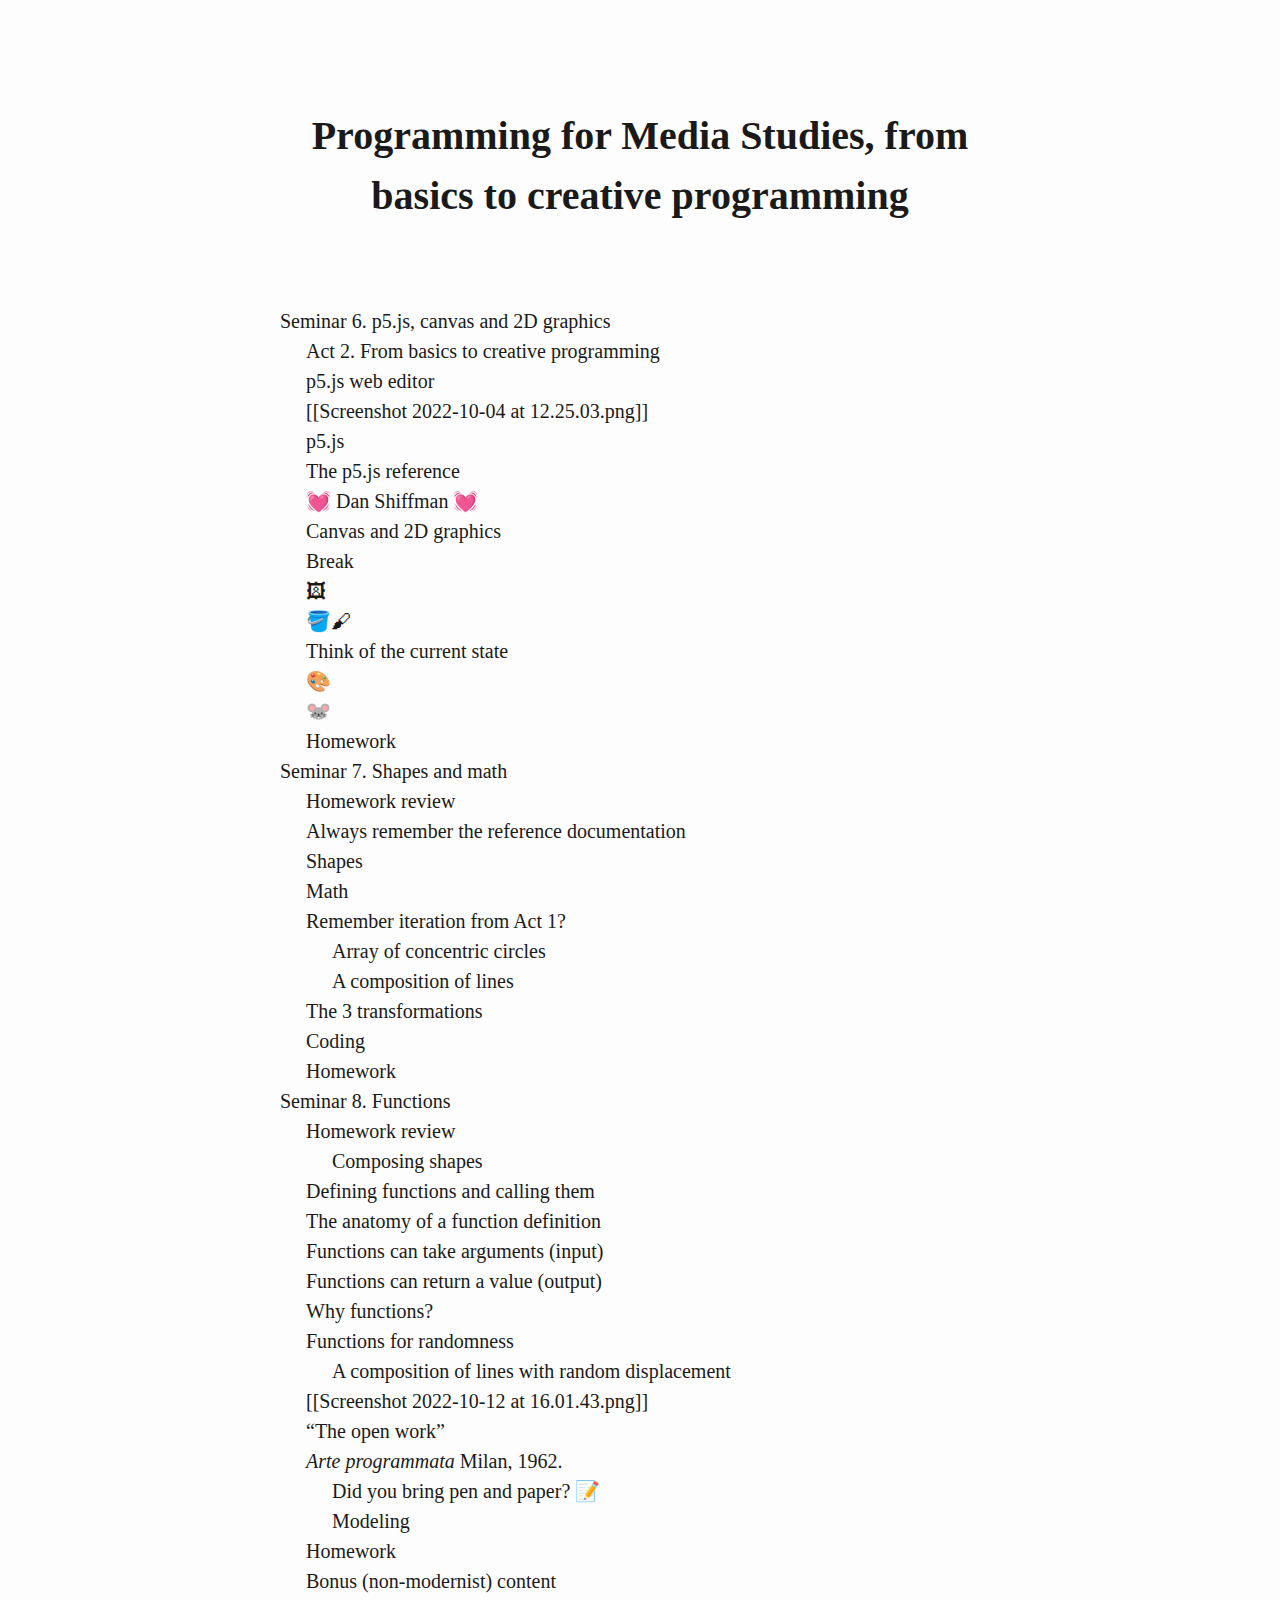
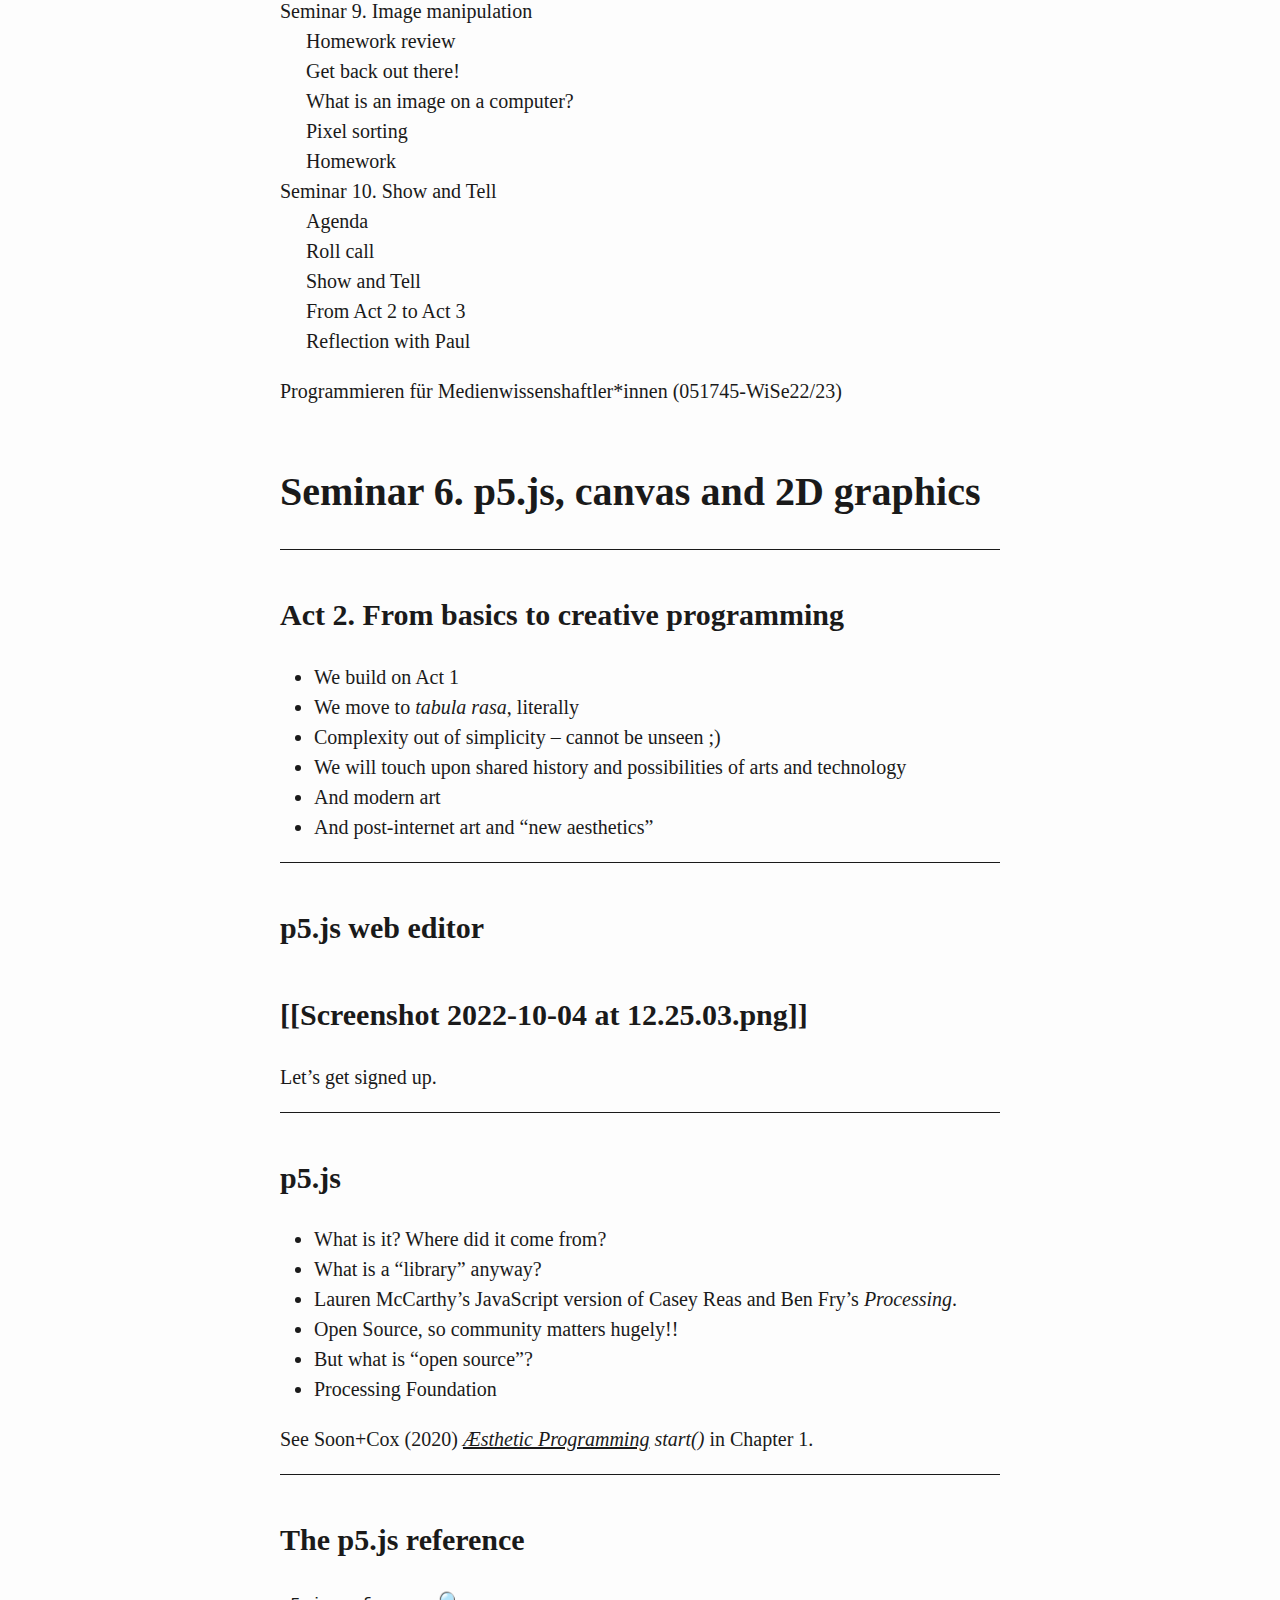
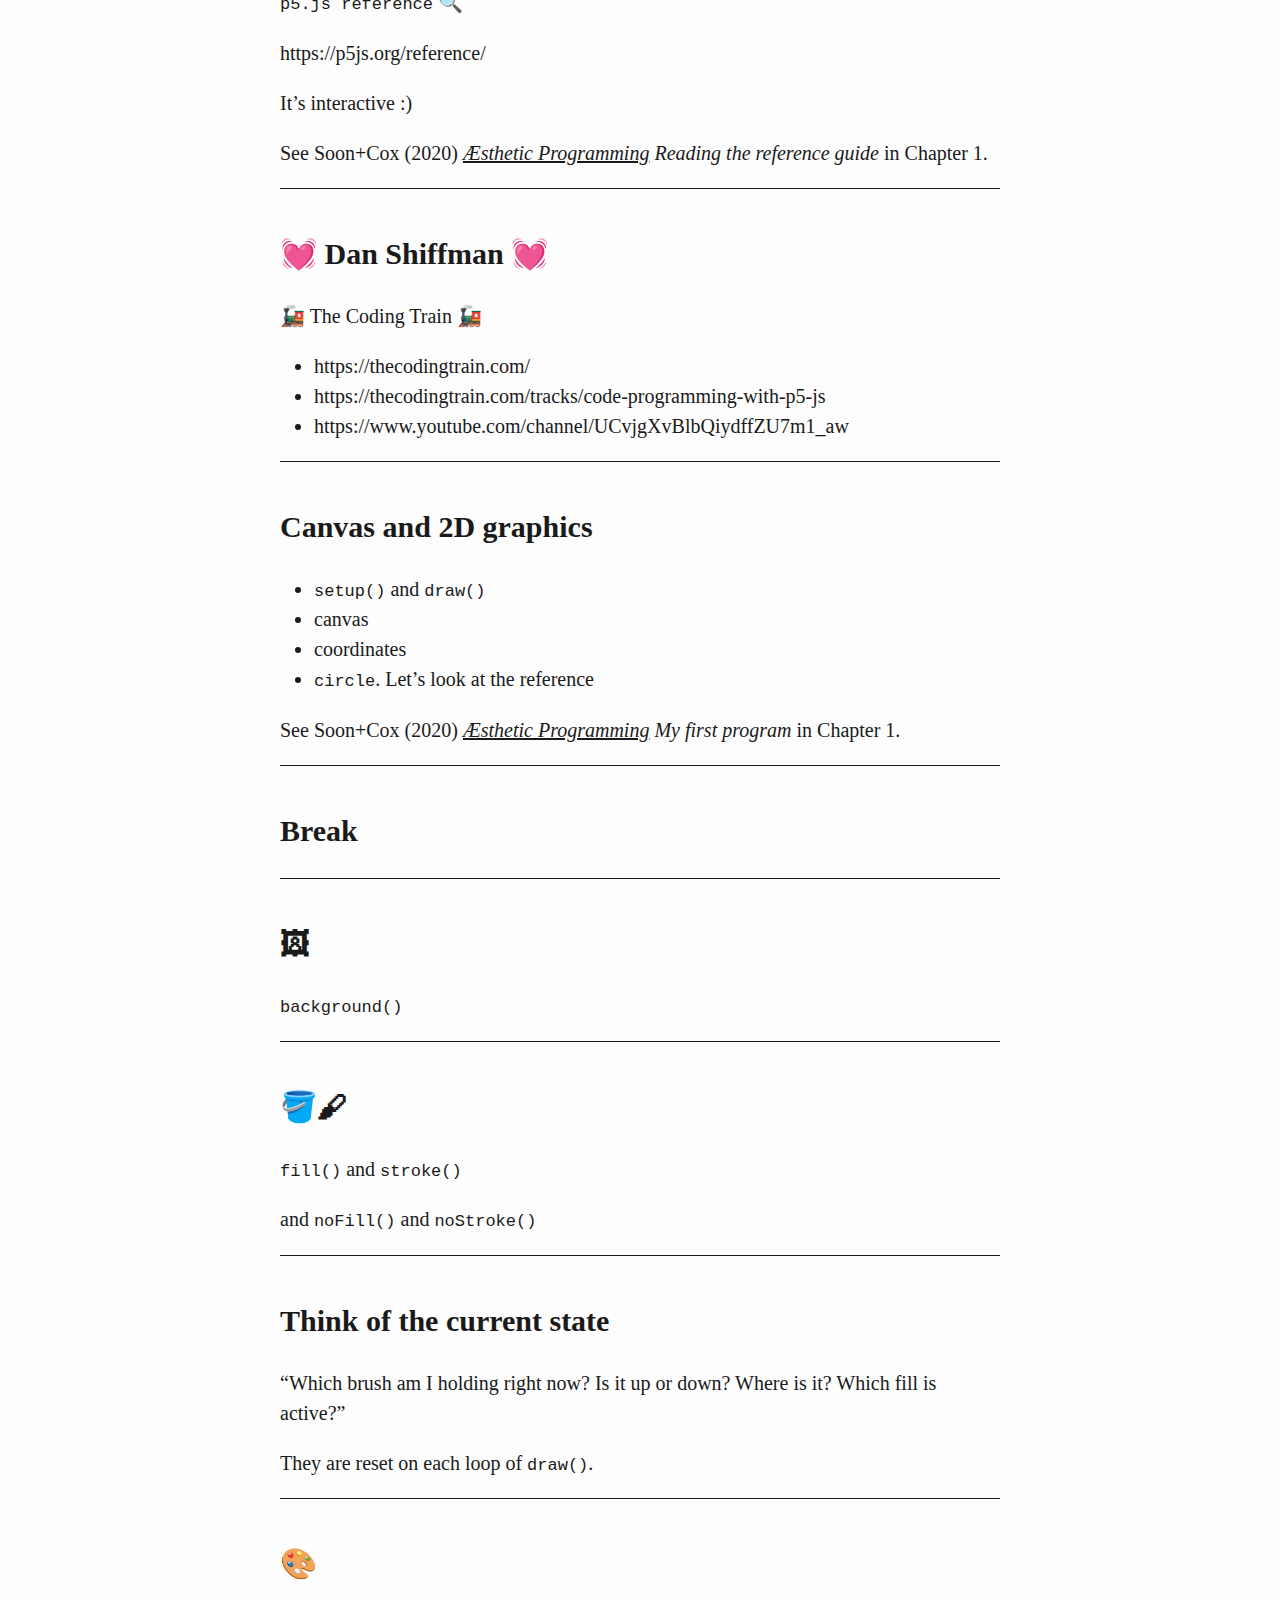
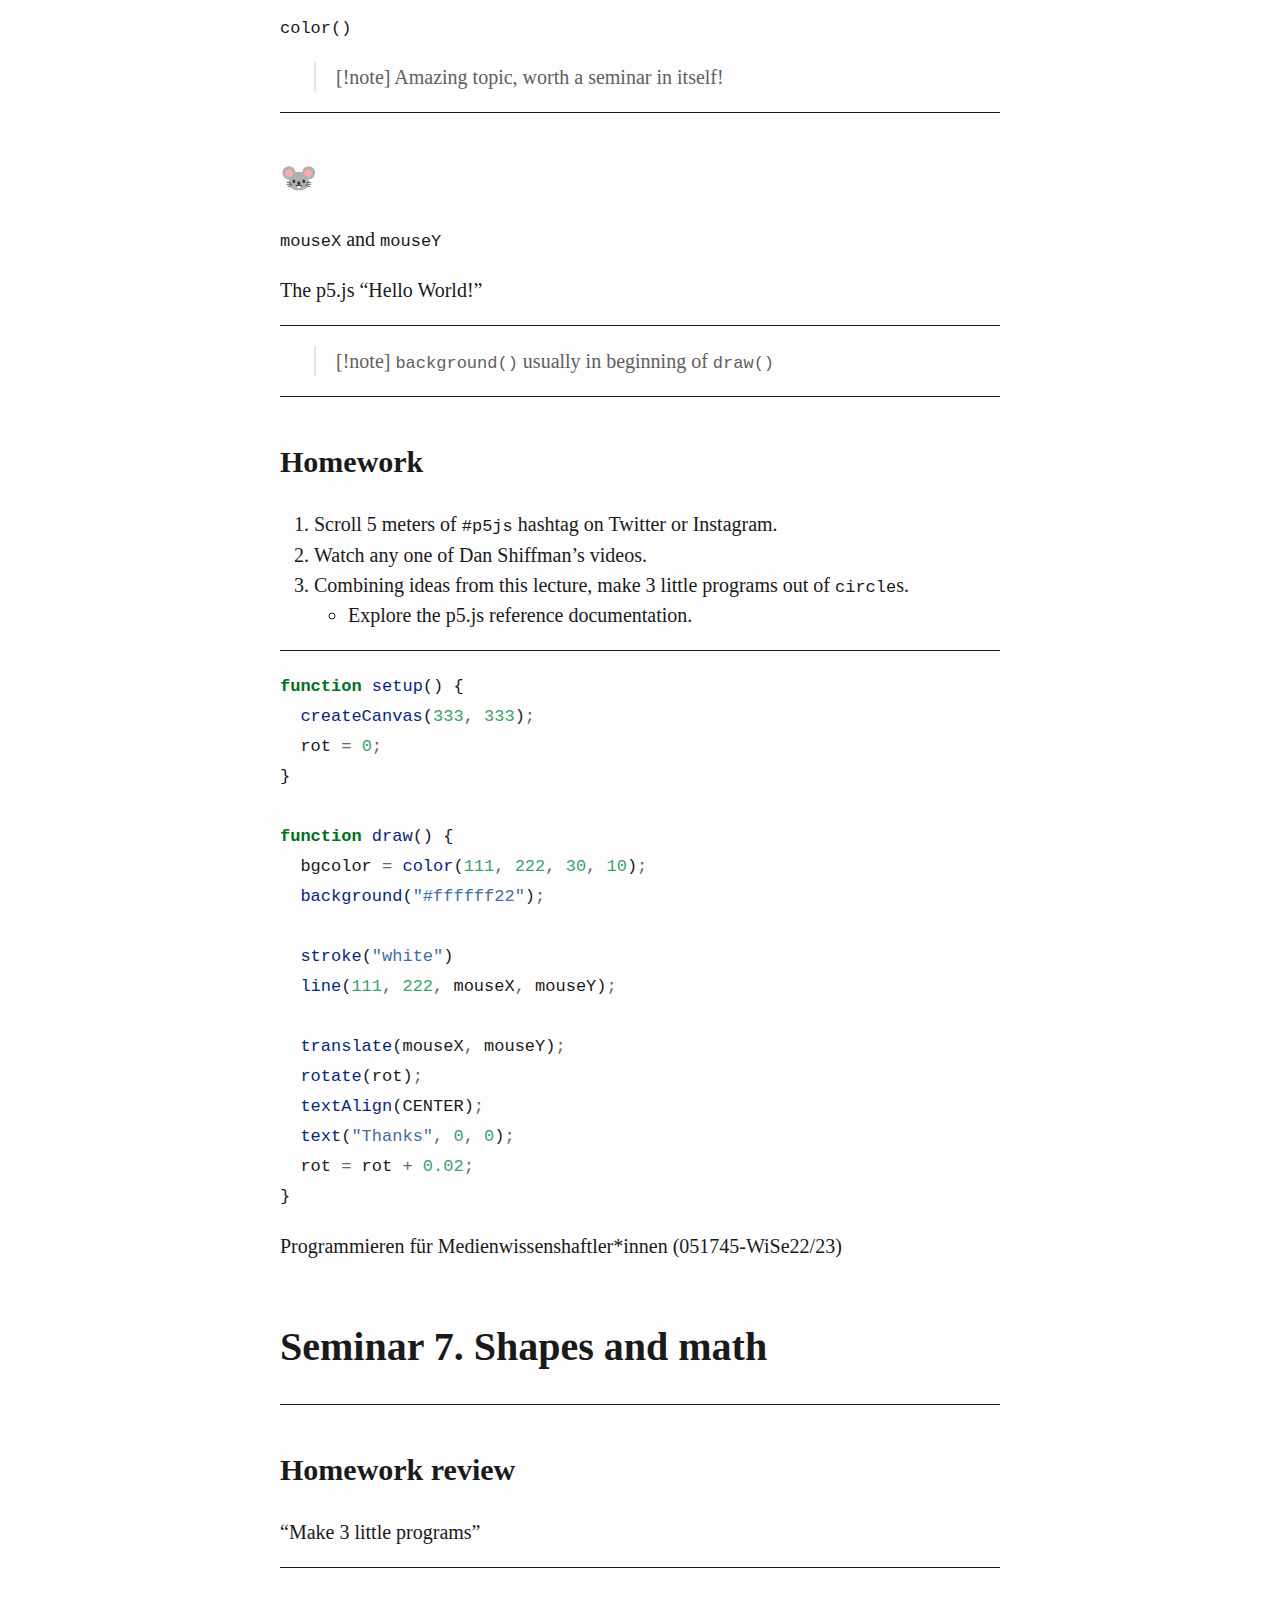
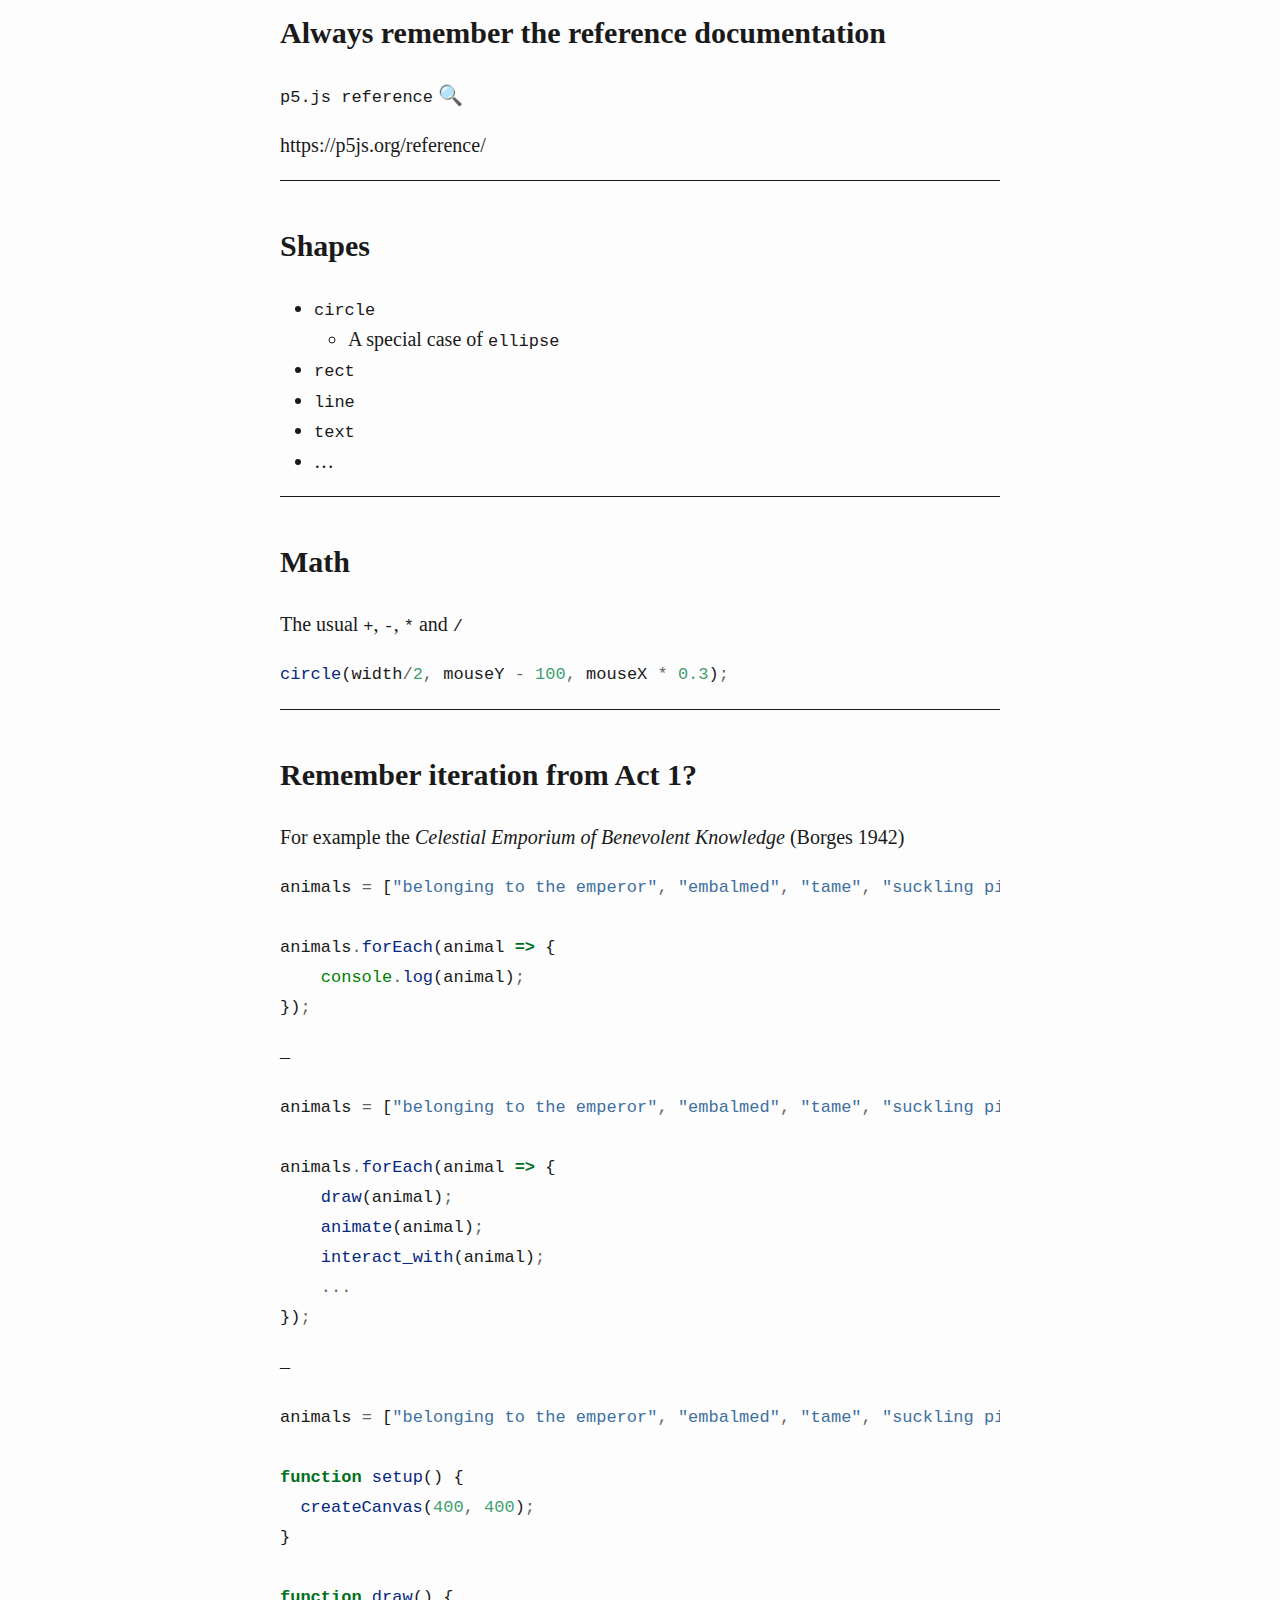
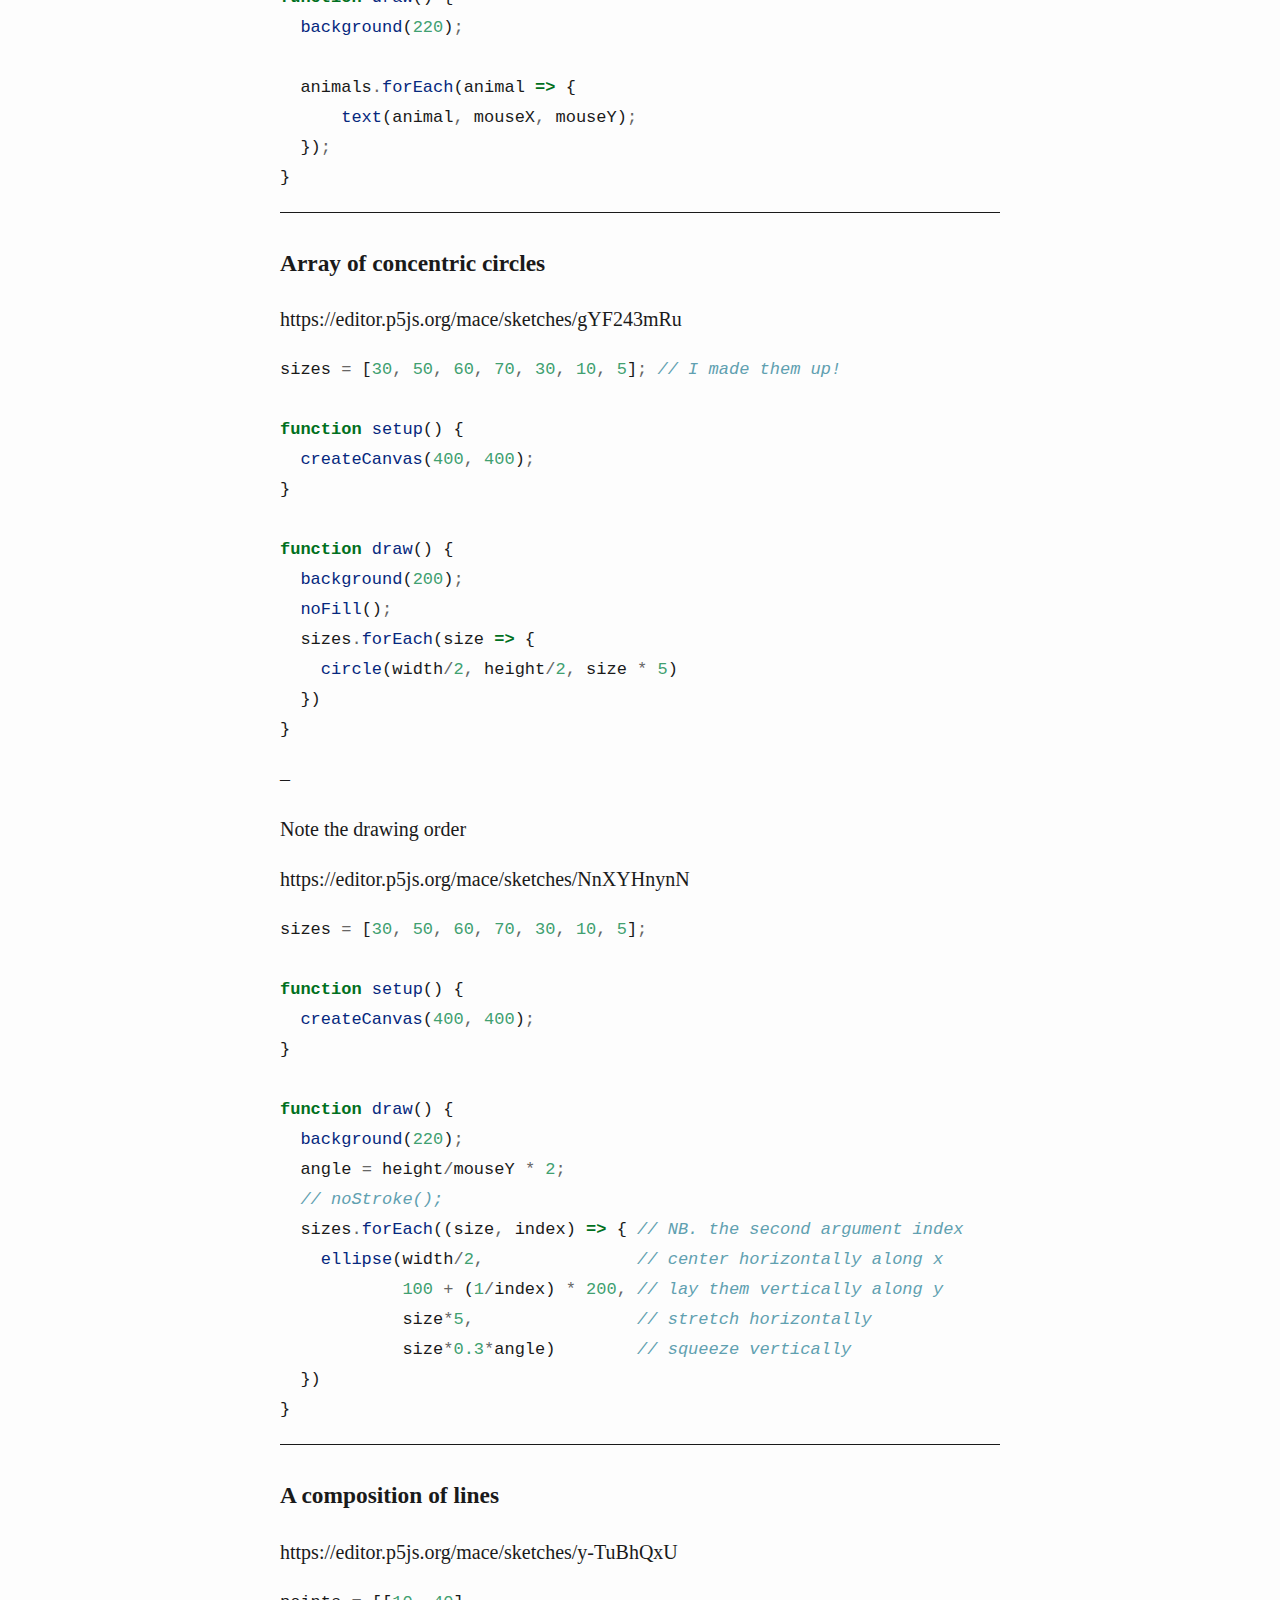
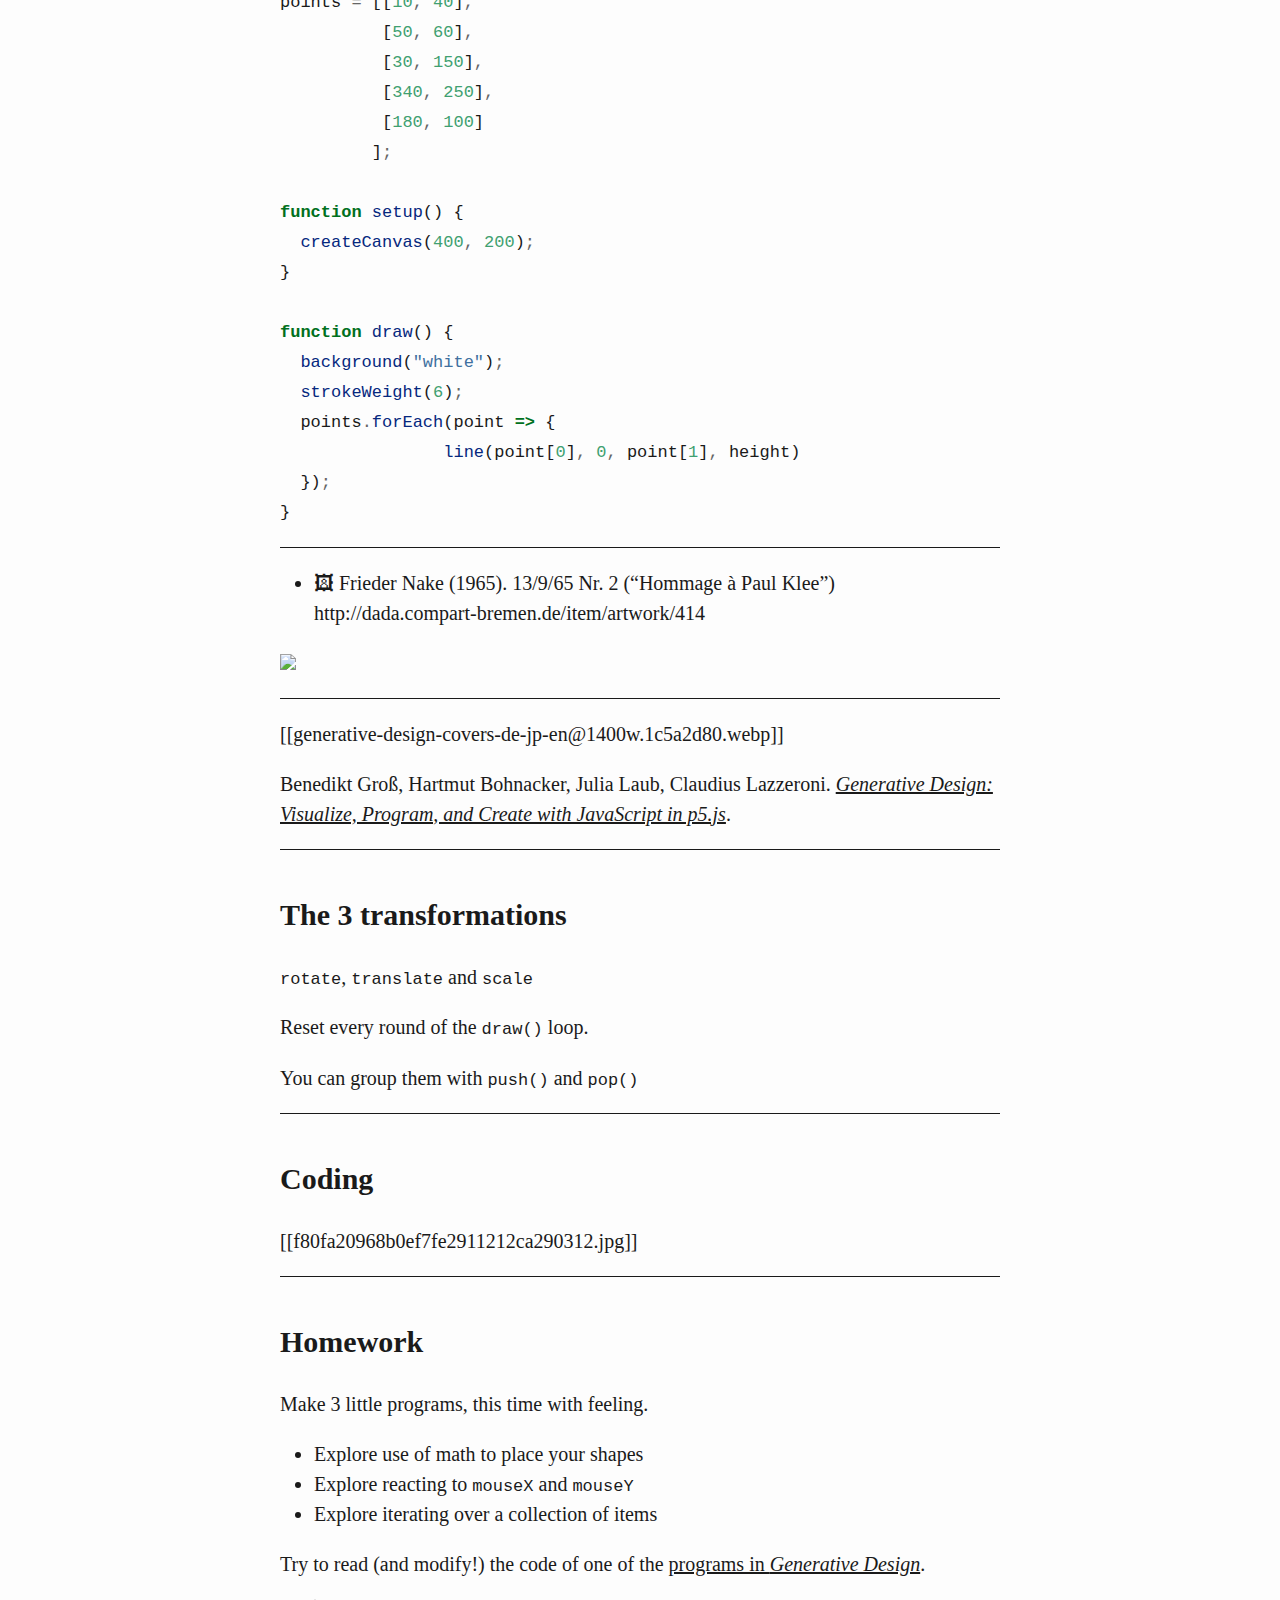
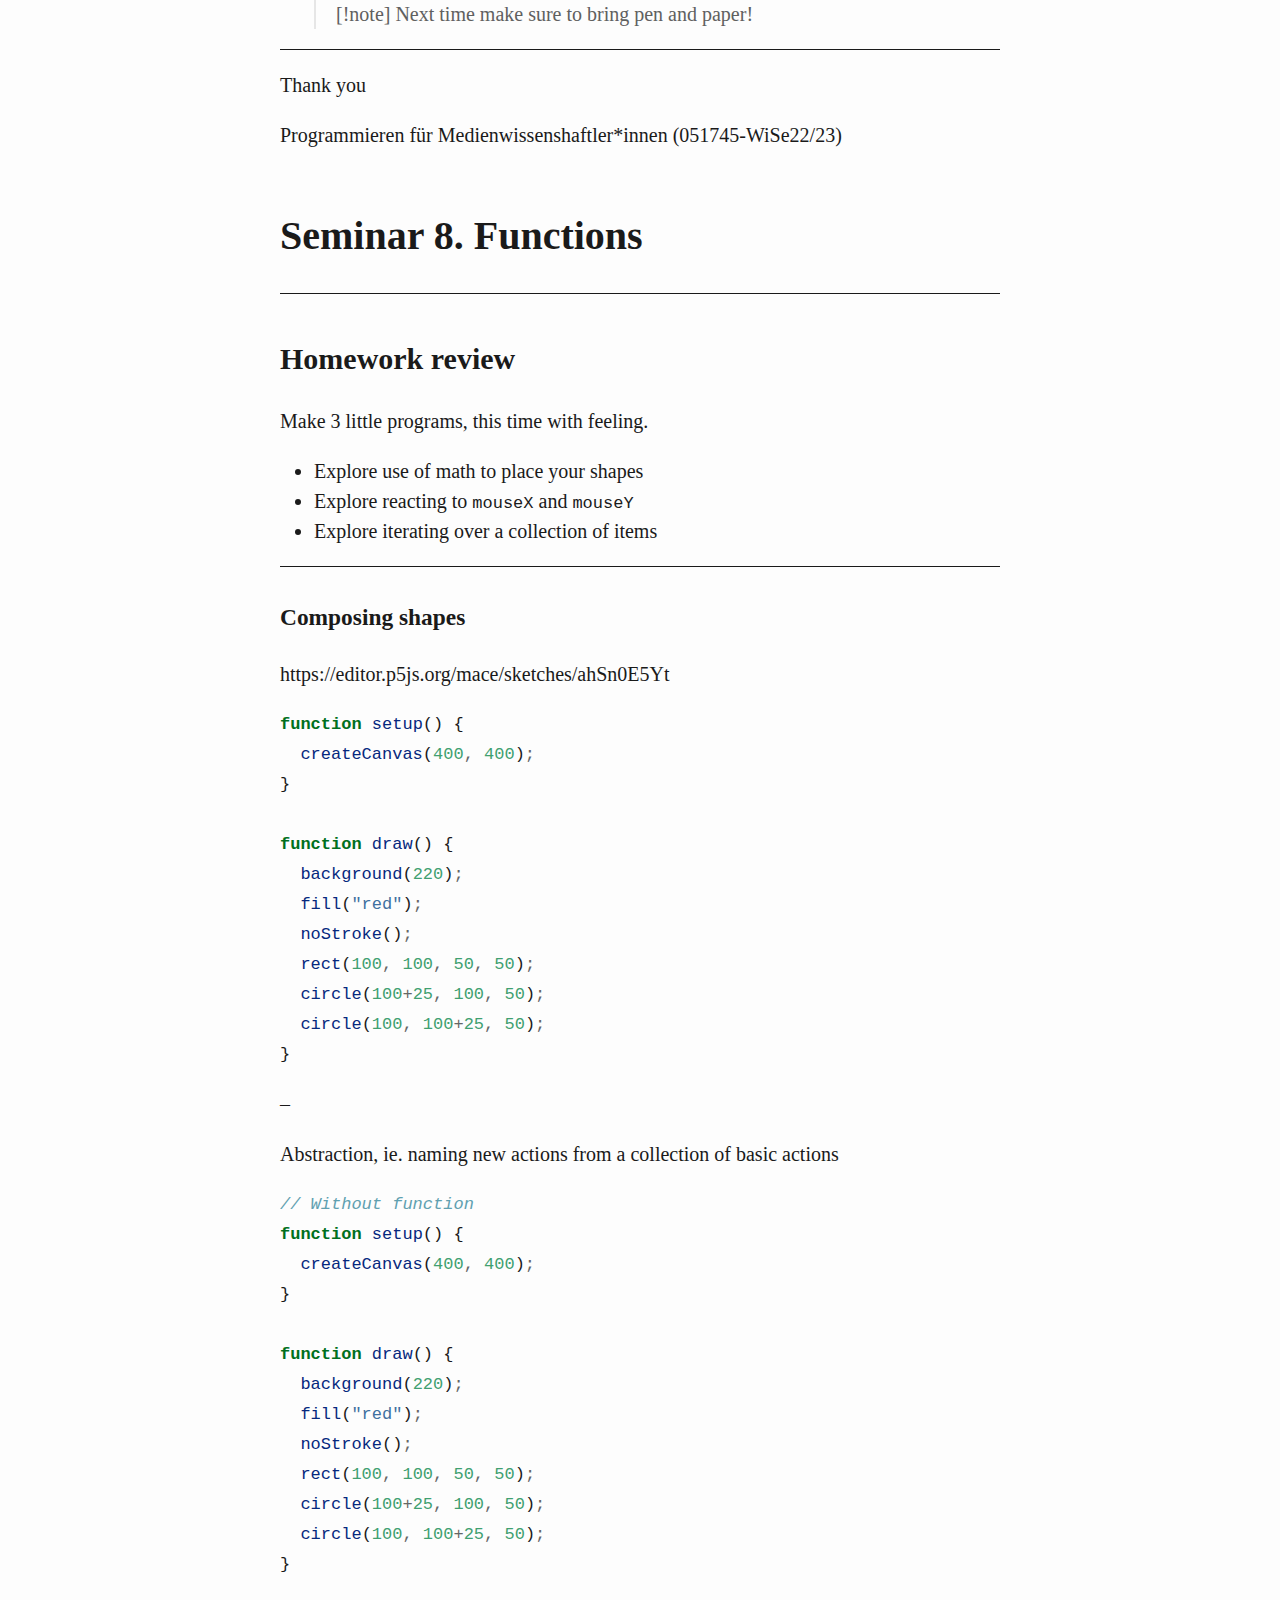
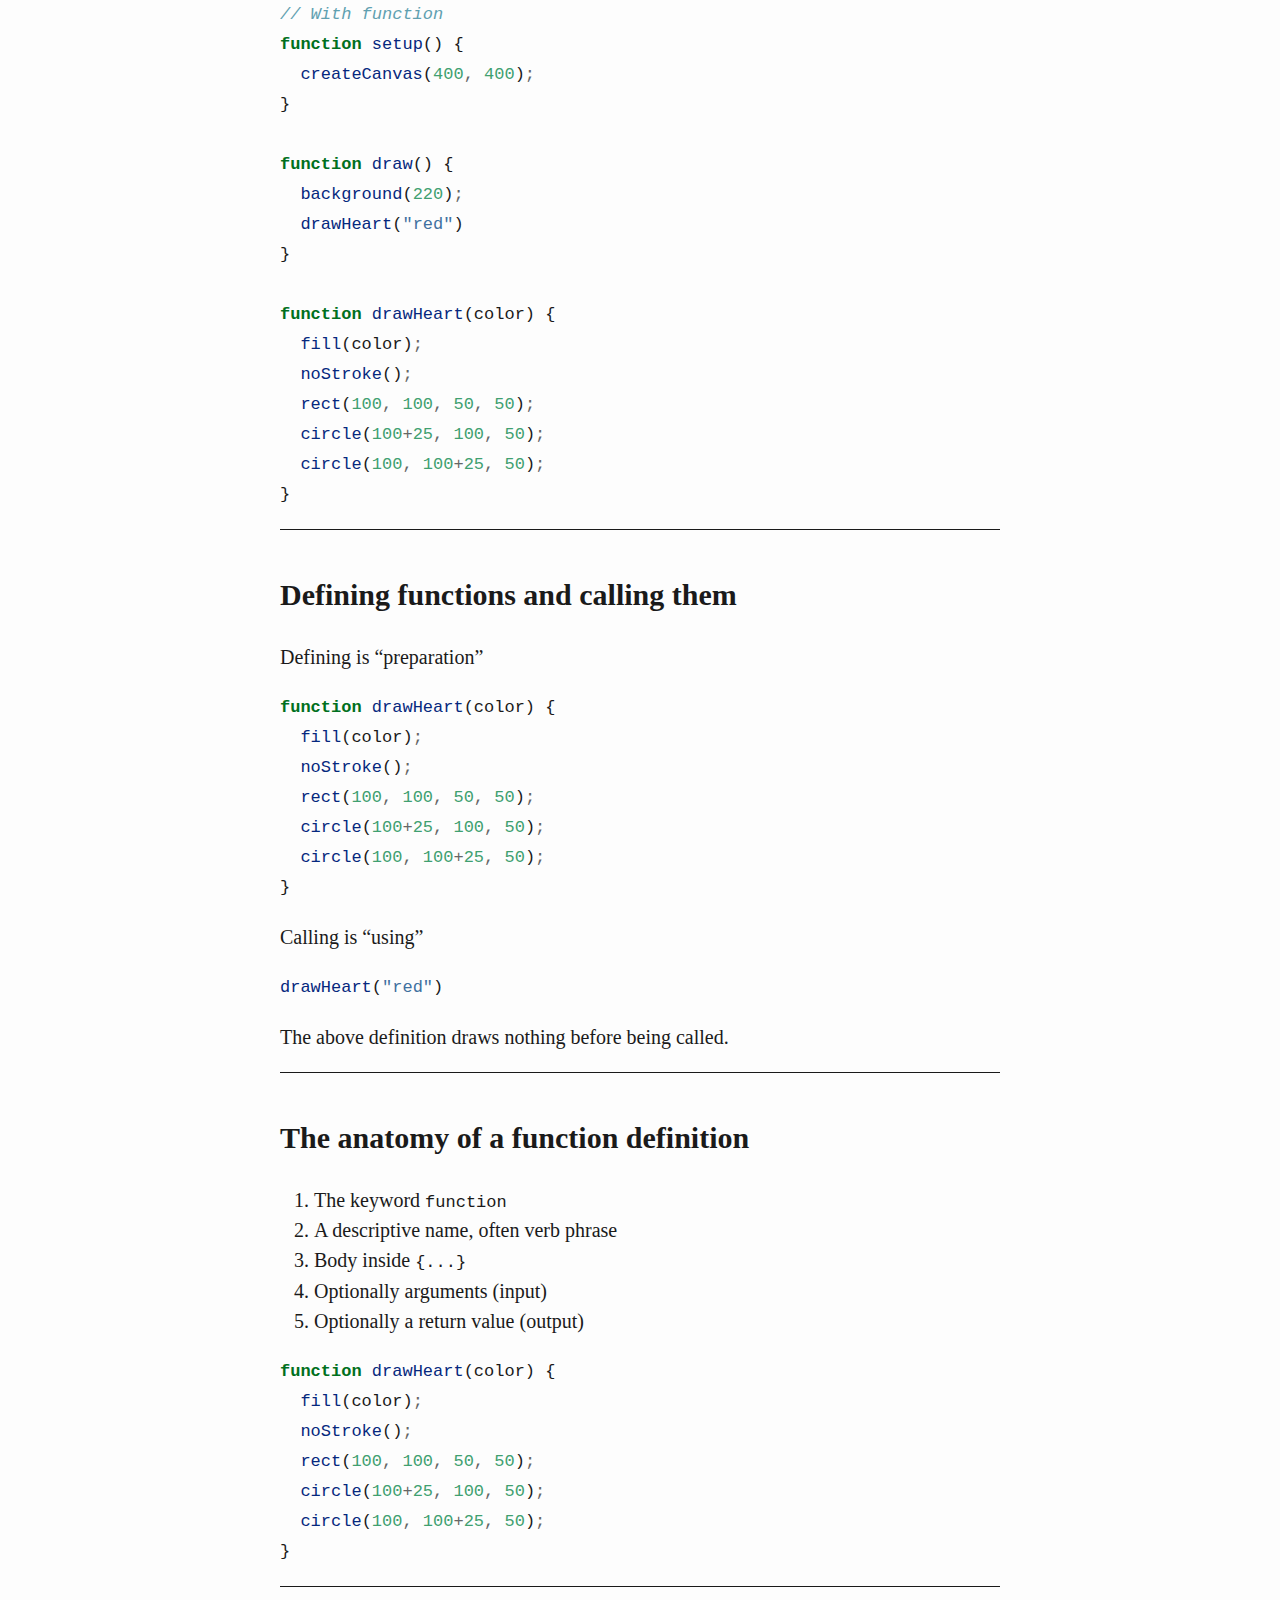
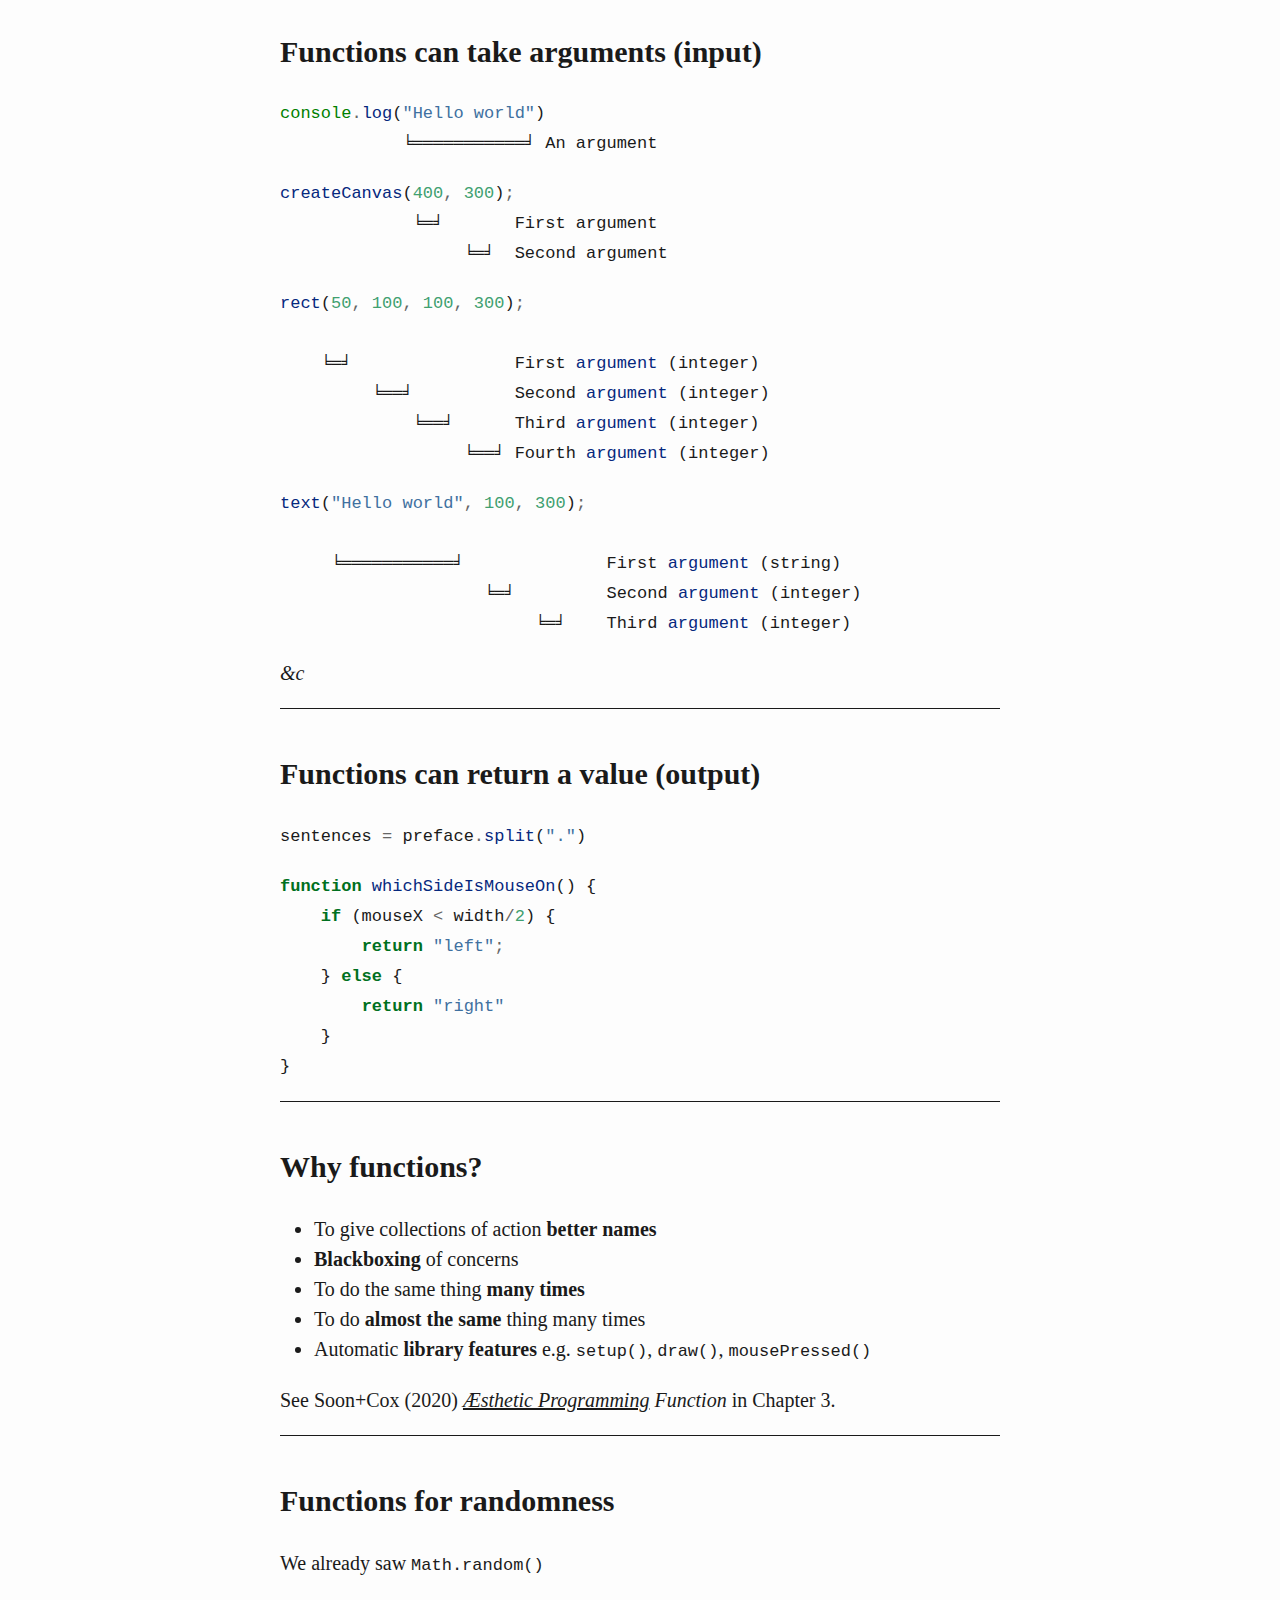
==== act_2/index.html @ 372a55be "Markdown with reveal files slurped in straight from Obsidian vault." ====
<!DOCTYPE html>
<html xmlns="http://www.w3.org/1999/xhtml" lang="" xml:lang="">
<head>
  <meta charset="utf-8" />
  <meta name="generator" content="pandoc" />
  <meta name="viewport" content="width=device-width, initial-scale=1.0, user-scalable=yes" />
  <title>Programming for Media Studies, from basics to creative programming</title>
  <style>
    html {
      line-height: 1.5;
      font-family: Georgia, serif;
      font-size: 20px;
      color: #1a1a1a;
      background-color: #fdfdfd;
    }
    body {
      margin: 0 auto;
      max-width: 36em;
      padding-left: 50px;
      padding-right: 50px;
      padding-top: 50px;
      padding-bottom: 50px;
      hyphens: auto;
      overflow-wrap: break-word;
      text-rendering: optimizeLegibility;
      font-kerning: normal;
    }
    @media (max-width: 600px) {
      body {
        font-size: 0.9em;
        padding: 1em;
      }
      h1 {
        font-size: 1.8em;
      }
    }
    @media print {
      body {
        background-color: transparent;
        color: black;
        font-size: 12pt;
      }
      p, h2, h3 {
        orphans: 3;
        widows: 3;
      }
      h2, h3, h4 {
        page-break-after: avoid;
      }
    }
    p {
      margin: 1em 0;
    }
    a {
      color: #1a1a1a;
    }
    a:visited {
      color: #1a1a1a;
    }
    img {
      max-width: 100%;
    }
    h1, h2, h3, h4, h5, h6 {
      margin-top: 1.4em;
    }
    h5, h6 {
      font-size: 1em;
      font-style: italic;
    }
    h6 {
      font-weight: normal;
    }
    ol, ul {
      padding-left: 1.7em;
      margin-top: 1em;
    }
    li > ol, li > ul {
      margin-top: 0;
    }
    blockquote {
      margin: 1em 0 1em 1.7em;
      padding-left: 1em;
      border-left: 2px solid #e6e6e6;
      color: #606060;
    }
    code {
      font-family: Menlo, Monaco, 'Lucida Console', Consolas, monospace;
      font-size: 85%;
      margin: 0;
    }
    pre {
      margin: 1em 0;
      overflow: auto;
    }
    pre code {
      padding: 0;
      overflow: visible;
      overflow-wrap: normal;
    }
    .sourceCode {
     background-color: transparent;
     overflow: visible;
    }
    hr {
      background-color: #1a1a1a;
      border: none;
      height: 1px;
      margin: 1em 0;
    }
    table {
      margin: 1em 0;
      border-collapse: collapse;
      width: 100%;
      overflow-x: auto;
      display: block;
      font-variant-numeric: lining-nums tabular-nums;
    }
    table caption {
      margin-bottom: 0.75em;
    }
    tbody {
      margin-top: 0.5em;
      border-top: 1px solid #1a1a1a;
      border-bottom: 1px solid #1a1a1a;
    }
    th {
      border-top: 1px solid #1a1a1a;
      padding: 0.25em 0.5em 0.25em 0.5em;
    }
    td {
      padding: 0.125em 0.5em 0.25em 0.5em;
    }
    header {
      margin-bottom: 4em;
      text-align: center;
    }
    #TOC li {
      list-style: none;
    }
    #TOC ul {
      padding-left: 1.3em;
    }
    #TOC > ul {
      padding-left: 0;
    }
    #TOC a:not(:hover) {
      text-decoration: none;
    }
    code{white-space: pre-wrap;}
    span.smallcaps{font-variant: small-caps;}
    div.columns{display: flex; gap: min(4vw, 1.5em);}
    div.column{flex: auto; overflow-x: auto;}
    div.hanging-indent{margin-left: 1.5em; text-indent: -1.5em;}
    ul.task-list{list-style: none;}
    ul.task-list li input[type="checkbox"] {
      width: 0.8em;
      margin: 0 0.8em 0.2em -1.6em;
      vertical-align: middle;
    }
    pre > code.sourceCode { white-space: pre; position: relative; }
    pre > code.sourceCode > span { display: inline-block; line-height: 1.25; }
    pre > code.sourceCode > span:empty { height: 1.2em; }
    .sourceCode { overflow: visible; }
    code.sourceCode > span { color: inherit; text-decoration: inherit; }
    div.sourceCode { margin: 1em 0; }
    pre.sourceCode { margin: 0; }
    @media screen {
    div.sourceCode { overflow: auto; }
    }
    @media print {
    pre > code.sourceCode { white-space: pre-wrap; }
    pre > code.sourceCode > span { text-indent: -5em; padding-left: 5em; }
    }
    pre.numberSource code
      { counter-reset: source-line 0; }
    pre.numberSource code > span
      { position: relative; left: -4em; counter-increment: source-line; }
    pre.numberSource code > span > a:first-child::before
      { content: counter(source-line);
        position: relative; left: -1em; text-align: right; vertical-align: baseline;
        border: none; display: inline-block;
        -webkit-touch-callout: none; -webkit-user-select: none;
        -khtml-user-select: none; -moz-user-select: none;
        -ms-user-select: none; user-select: none;
        padding: 0 4px; width: 4em;
        color: #aaaaaa;
      }
    pre.numberSource { margin-left: 3em; border-left: 1px solid #aaaaaa;  padding-left: 4px; }
    div.sourceCode
      {   }
    @media screen {
    pre > code.sourceCode > span > a:first-child::before { text-decoration: underline; }
    }
    code span.al { color: #ff0000; font-weight: bold; } /* Alert */
    code span.an { color: #60a0b0; font-weight: bold; font-style: italic; } /* Annotation */
    code span.at { color: #7d9029; } /* Attribute */
    code span.bn { color: #40a070; } /* BaseN */
    code span.bu { color: #008000; } /* BuiltIn */
    code span.cf { color: #007020; font-weight: bold; } /* ControlFlow */
    code span.ch { color: #4070a0; } /* Char */
    code span.cn { color: #880000; } /* Constant */
    code span.co { color: #60a0b0; font-style: italic; } /* Comment */
    code span.cv { color: #60a0b0; font-weight: bold; font-style: italic; } /* CommentVar */
    code span.do { color: #ba2121; font-style: italic; } /* Documentation */
    code span.dt { color: #902000; } /* DataType */
    code span.dv { color: #40a070; } /* DecVal */
    code span.er { color: #ff0000; font-weight: bold; } /* Error */
    code span.ex { } /* Extension */
    code span.fl { color: #40a070; } /* Float */
    code span.fu { color: #06287e; } /* Function */
    code span.im { color: #008000; font-weight: bold; } /* Import */
    code span.in { color: #60a0b0; font-weight: bold; font-style: italic; } /* Information */
    code span.kw { color: #007020; font-weight: bold; } /* Keyword */
    code span.op { color: #666666; } /* Operator */
    code span.ot { color: #007020; } /* Other */
    code span.pp { color: #bc7a00; } /* Preprocessor */
    code span.sc { color: #4070a0; } /* SpecialChar */
    code span.ss { color: #bb6688; } /* SpecialString */
    code span.st { color: #4070a0; } /* String */
    code span.va { color: #19177c; } /* Variable */
    code span.vs { color: #4070a0; } /* VerbatimString */
    code span.wa { color: #60a0b0; font-weight: bold; font-style: italic; } /* Warning */
    .display.math{display: block; text-align: center; margin: 0.5rem auto;}
  </style>
  <!--[if lt IE 9]>
    <script src="//cdnjs.cloudflare.com/ajax/libs/html5shiv/3.7.3/html5shiv-printshiv.min.js"></script>
  <![endif]-->
</head>
<body>
<header id="title-block-header">
<h1 class="title">Programming for Media Studies, from basics to creative
programming</h1>
</header>
<nav id="TOC" role="doc-toc">
<ul>
<li><a href="#seminar-6.-p5.js-canvas-and-2d-graphics"
id="toc-seminar-6.-p5.js-canvas-and-2d-graphics">Seminar 6. p5.js,
canvas and 2D graphics</a>
<ul>
<li><a href="#act-2.-from-basics-to-creative-programming"
id="toc-act-2.-from-basics-to-creative-programming">Act 2. From basics
to creative programming</a></li>
<li><a href="#p5.js-web-editor" id="toc-p5.js-web-editor">p5.js web
editor</a></li>
<li><a href="#screenshot-2022-10-04-at-12.25.03.png"
id="toc-screenshot-2022-10-04-at-12.25.03.png">[[Screenshot 2022-10-04
at 12.25.03.png]]</a></li>
<li><a href="#p5.js" id="toc-p5.js">p5.js</a></li>
<li><a href="#the-p5.js-reference" id="toc-the-p5.js-reference">The
p5.js reference</a></li>
<li><a href="#dan-shiffman" id="toc-dan-shiffman">💓 Dan Shiffman
💓</a></li>
<li><a href="#canvas-and-2d-graphics"
id="toc-canvas-and-2d-graphics">Canvas and 2D graphics</a></li>
<li><a href="#break" id="toc-break">Break
<!-- element style="color: white; text-shadow: black 0px 0px 10px;" --></a></li>
<li><a href="#section" id="toc-section">🖼</a></li>
<li><a href="#section-1" id="toc-section-1">🪣🖌</a></li>
<li><a href="#think-of-the-current-state"
id="toc-think-of-the-current-state">Think of the current state</a></li>
<li><a href="#section-2" id="toc-section-2">🎨</a></li>
<li><a href="#section-3" id="toc-section-3">🐭</a></li>
<li><a href="#homework" id="toc-homework">Homework</a></li>
</ul></li>
<li><a href="#seminar-7.-shapes-and-math"
id="toc-seminar-7.-shapes-and-math">Seminar 7. Shapes and math</a>
<ul>
<li><a href="#homework-review" id="toc-homework-review">Homework
review</a></li>
<li><a href="#always-remember-the-reference-documentation"
id="toc-always-remember-the-reference-documentation">Always remember the
reference documentation</a></li>
<li><a href="#shapes" id="toc-shapes">Shapes</a></li>
<li><a href="#math" id="toc-math">Math</a></li>
<li><a href="#remember-iteration-from-act-1"
id="toc-remember-iteration-from-act-1">Remember iteration from Act
1?</a>
<ul>
<li><a href="#array-of-concentric-circles"
id="toc-array-of-concentric-circles">Array of concentric
circles</a></li>
<li><a href="#a-composition-of-lines" id="toc-a-composition-of-lines">A
composition of lines</a></li>
</ul></li>
<li><a href="#the-3-transformations" id="toc-the-3-transformations">The
3 transformations</a></li>
<li><a href="#coding" id="toc-coding">Coding</a></li>
<li><a href="#homework-1" id="toc-homework-1">Homework</a></li>
</ul></li>
<li><a href="#seminar-8.-functions"
id="toc-seminar-8.-functions">Seminar 8. Functions</a>
<ul>
<li><a href="#homework-review-1" id="toc-homework-review-1">Homework
review</a>
<ul>
<li><a href="#composing-shapes" id="toc-composing-shapes">Composing
shapes</a></li>
</ul></li>
<li><a href="#defining-functions-and-calling-them"
id="toc-defining-functions-and-calling-them">Defining functions and
calling them</a></li>
<li><a href="#the-anatomy-of-a-function-definition"
id="toc-the-anatomy-of-a-function-definition">The anatomy of a function
definition</a></li>
<li><a href="#functions-can-take-arguments-input"
id="toc-functions-can-take-arguments-input">Functions can take arguments
(input)</a></li>
<li><a href="#functions-can-return-a-value-output"
id="toc-functions-can-return-a-value-output">Functions can return a
value (output)</a></li>
<li><a href="#why-functions" id="toc-why-functions">Why
functions?</a></li>
<li><a href="#functions-for-randomness"
id="toc-functions-for-randomness">Functions for randomness</a>
<ul>
<li><a href="#a-composition-of-lines-with-random-displacement"
id="toc-a-composition-of-lines-with-random-displacement">A composition
of lines with random displacement</a></li>
</ul></li>
<li><a href="#screenshot-2022-10-12-at-16.01.43.png"
id="toc-screenshot-2022-10-12-at-16.01.43.png">[[Screenshot 2022-10-12
at 16.01.43.png]]</a></li>
<li><a href="#the-open-work" id="toc-the-open-work">“The open
work”</a></li>
<li><a href="#arte-programmata-milan-1962."
id="toc-arte-programmata-milan-1962."><em>Arte programmata</em> Milan,
1962.</a>
<ul>
<li><a href="#did-you-bring-pen-and-paper"
id="toc-did-you-bring-pen-and-paper">Did you bring pen and paper?
📝</a></li>
<li><a href="#modeling" id="toc-modeling">Modeling</a></li>
</ul></li>
<li><a href="#homework-2" id="toc-homework-2">Homework</a></li>
<li><a href="#bonus-non-modernist-content"
id="toc-bonus-non-modernist-content">Bonus (non-modernist)
content</a></li>
</ul></li>
<li><a href="#seminar-9.-image-manipulation"
id="toc-seminar-9.-image-manipulation">Seminar 9. Image manipulation</a>
<ul>
<li><a href="#homework-review-2" id="toc-homework-review-2">Homework
review</a></li>
<li><a href="#get-back-out-there" id="toc-get-back-out-there">Get back
out there!</a></li>
<li><a href="#what-is-an-image-on-a-computer"
id="toc-what-is-an-image-on-a-computer">What is an image on a
computer?</a></li>
<li><a href="#pixel-sorting" id="toc-pixel-sorting">Pixel
sorting</a></li>
<li><a href="#homework-3" id="toc-homework-3">Homework</a></li>
</ul></li>
<li><a href="#seminar-10.-show-and-tell"
id="toc-seminar-10.-show-and-tell">Seminar 10. Show and Tell</a>
<ul>
<li><a href="#agenda" id="toc-agenda">Agenda</a></li>
<li><a href="#roll-call" id="toc-roll-call">Roll call</a></li>
<li><a href="#show-and-tell" id="toc-show-and-tell">Show and
Tell</a></li>
<li><a href="#from-act-2-to-act-3" id="toc-from-act-2-to-act-3">From Act
2 to Act 3</a></li>
<li><a href="#reflection-with-paul"
id="toc-reflection-with-paul">Reflection with Paul</a></li>
</ul></li>
</ul>
</nav>
<p>Programmieren für Medienwissenshaftler*innen (051745-WiSe22/23)</p>
<h1 id="seminar-6.-p5.js-canvas-and-2d-graphics">Seminar 6. p5.js,
canvas and 2D graphics</h1>
<hr />
<h2 id="act-2.-from-basics-to-creative-programming">Act 2. From basics
to creative programming</h2>
<ul>
<li>We build on Act 1</li>
<li>We move to <em>tabula rasa</em>, literally</li>
<li>Complexity out of simplicity – cannot be unseen ;)</li>
<li>We will touch upon shared history and possibilities of arts and
technology</li>
<li>And modern art</li>
<li>And post-internet art and “new aesthetics”</li>
</ul>
<hr />
<h2 id="p5.js-web-editor">p5.js web editor</h2>
<h2 id="screenshot-2022-10-04-at-12.25.03.png">[[Screenshot 2022-10-04
at 12.25.03.png]]</h2>
<p>Let’s get signed up.</p>
<hr />
<h2 id="p5.js">p5.js</h2>
<ul>
<li>What is it? Where did it come from?</li>
<li>What is a “library” anyway?</li>
<li>Lauren McCarthy’s JavaScript version of Casey Reas and Ben Fry’s
<em>Processing</em>.</li>
<li>Open Source, so community matters hugely!!</li>
<li>But what is “open source”?</li>
<li>Processing Foundation</li>
</ul>
<p>See Soon+Cox (2020) <em><a
href="https://aesthetic-programming.net/">Æsthetic Programming</a></em>
<em>start()</em> in Chapter 1.</p>
<hr />
<h2 id="the-p5.js-reference">The p5.js reference</h2>
<p><code>p5.js reference</code> 🔍</p>
<p>https://p5js.org/reference/</p>
<p>It’s interactive :)</p>
<p>See Soon+Cox (2020) <em><a
href="https://aesthetic-programming.net/">Æsthetic Programming</a></em>
<em>Reading the reference guide</em> in Chapter 1.</p>
<hr />
<h2 id="dan-shiffman">💓 Dan Shiffman 💓</h2>
<p>🚂 The Coding Train 🚂</p>
<ul>
<li>https://thecodingtrain.com/</li>
<li>https://thecodingtrain.com/tracks/code-programming-with-p5-js</li>
<li>https://www.youtube.com/channel/UCvjgXvBlbQiydffZU7m1_aw</li>
</ul>
<hr />
<h2 id="canvas-and-2d-graphics">Canvas and 2D graphics</h2>
<ul>
<li><code>setup()</code> and <code>draw()</code></li>
<li>canvas</li>
<li>coordinates</li>
<li><code>circle</code>. Let’s look at the reference</li>
</ul>
<p>See Soon+Cox (2020) <em><a
href="https://aesthetic-programming.net/">Æsthetic Programming</a></em>
<em>My first program</em> in Chapter 1.</p>
<hr />
<!-- slide bg="[[/daily/_resources/IMG_20220905_175400.jpg]]" -->
<h2 id="break">Break
<!-- element style="color: white; text-shadow: black 0px 0px 10px;" --></h2>
<hr />
<h2 id="section">🖼</h2>
<p><code>background()</code></p>
<hr />
<h2 id="section-1">🪣🖌</h2>
<p><code>fill()</code> and <code>stroke()</code></p>
<p>and <code>noFill()</code> and <code>noStroke()</code></p>
<hr />
<h2 id="think-of-the-current-state">Think of the current state</h2>
<p>“Which brush am I holding right now? Is it up or down? Where is it?
Which fill is active?”</p>
<p>They are reset on each loop of <code>draw()</code>.</p>
<hr />
<h2 id="section-2">🎨</h2>
<p><code>color()</code></p>
<blockquote>
<p>[!note] Amazing topic, worth a seminar in itself!</p>
</blockquote>
<hr />
<h2 id="section-3">🐭</h2>
<p><code>mouseX</code> and <code>mouseY</code></p>
<p>The p5.js “Hello World!”</p>
<hr />
<blockquote>
<p>[!note] <code>background()</code> usually in beginning of
<code>draw()</code></p>
</blockquote>
<hr />
<h2 id="homework">Homework</h2>
<ol type="1">
<li>Scroll 5 meters of <code>#p5js</code> hashtag on Twitter or
Instagram.</li>
<li>Watch any one of Dan Shiffman’s videos.</li>
<li>Combining ideas from this lecture, make 3 little programs out of
<code>circle</code>s.
<ul>
<li>Explore the p5.js reference documentation.</li>
</ul></li>
</ol>
<hr />
<div class="sourceCode" id="cb1"><pre class="sourceCode js"><code class="sourceCode javascript"><span id="cb1-1"><a href="#cb1-1" aria-hidden="true" tabindex="-1"></a><span class="kw">function</span> <span class="fu">setup</span>() {</span>
<span id="cb1-2"><a href="#cb1-2" aria-hidden="true" tabindex="-1"></a>  <span class="fu">createCanvas</span>(<span class="dv">333</span><span class="op">,</span> <span class="dv">333</span>)<span class="op">;</span></span>
<span id="cb1-3"><a href="#cb1-3" aria-hidden="true" tabindex="-1"></a>  rot <span class="op">=</span> <span class="dv">0</span><span class="op">;</span></span>
<span id="cb1-4"><a href="#cb1-4" aria-hidden="true" tabindex="-1"></a>}</span>
<span id="cb1-5"><a href="#cb1-5" aria-hidden="true" tabindex="-1"></a></span>
<span id="cb1-6"><a href="#cb1-6" aria-hidden="true" tabindex="-1"></a><span class="kw">function</span> <span class="fu">draw</span>() {</span>
<span id="cb1-7"><a href="#cb1-7" aria-hidden="true" tabindex="-1"></a>  bgcolor <span class="op">=</span> <span class="fu">color</span>(<span class="dv">111</span><span class="op">,</span> <span class="dv">222</span><span class="op">,</span> <span class="dv">30</span><span class="op">,</span> <span class="dv">10</span>)<span class="op">;</span></span>
<span id="cb1-8"><a href="#cb1-8" aria-hidden="true" tabindex="-1"></a>  <span class="fu">background</span>(<span class="st">&quot;#ffffff22&quot;</span>)<span class="op">;</span></span>
<span id="cb1-9"><a href="#cb1-9" aria-hidden="true" tabindex="-1"></a></span>
<span id="cb1-10"><a href="#cb1-10" aria-hidden="true" tabindex="-1"></a>  <span class="fu">stroke</span>(<span class="st">&quot;white&quot;</span>)</span>
<span id="cb1-11"><a href="#cb1-11" aria-hidden="true" tabindex="-1"></a>  <span class="fu">line</span>(<span class="dv">111</span><span class="op">,</span> <span class="dv">222</span><span class="op">,</span> mouseX<span class="op">,</span> mouseY)<span class="op">;</span></span>
<span id="cb1-12"><a href="#cb1-12" aria-hidden="true" tabindex="-1"></a></span>
<span id="cb1-13"><a href="#cb1-13" aria-hidden="true" tabindex="-1"></a>  <span class="fu">translate</span>(mouseX<span class="op">,</span> mouseY)<span class="op">;</span></span>
<span id="cb1-14"><a href="#cb1-14" aria-hidden="true" tabindex="-1"></a>  <span class="fu">rotate</span>(rot)<span class="op">;</span></span>
<span id="cb1-15"><a href="#cb1-15" aria-hidden="true" tabindex="-1"></a>  <span class="fu">textAlign</span>(CENTER)<span class="op">;</span></span>
<span id="cb1-16"><a href="#cb1-16" aria-hidden="true" tabindex="-1"></a>  <span class="fu">text</span>(<span class="st">&quot;Thanks&quot;</span><span class="op">,</span> <span class="dv">0</span><span class="op">,</span> <span class="dv">0</span>)<span class="op">;</span></span>
<span id="cb1-17"><a href="#cb1-17" aria-hidden="true" tabindex="-1"></a>  rot <span class="op">=</span> rot <span class="op">+</span> <span class="fl">0.02</span><span class="op">;</span></span>
<span id="cb1-18"><a href="#cb1-18" aria-hidden="true" tabindex="-1"></a>}</span></code></pre></div>
<p>Programmieren für Medienwissenshaftler*innen (051745-WiSe22/23)</p>
<h1 id="seminar-7.-shapes-and-math">Seminar 7. Shapes and math</h1>
<hr />
<h2 id="homework-review">Homework review</h2>
<p>“Make 3 little programs”</p>
<hr />
<h2 id="always-remember-the-reference-documentation">Always remember the
reference documentation</h2>
<p><code>p5.js reference</code> 🔍</p>
<p>https://p5js.org/reference/</p>
<hr />
<h2 id="shapes">Shapes</h2>
<ul>
<li><code>circle</code>
<ul>
<li>A special case of <code>ellipse</code></li>
</ul></li>
<li><code>rect</code></li>
<li><code>line</code></li>
<li><code>text</code></li>
<li>…</li>
</ul>
<hr />
<h2 id="math">Math</h2>
<p>The usual <code>+</code>, <code>-</code>, <code>*</code> and
<code>/</code></p>
<div class="sourceCode" id="cb2"><pre class="sourceCode js"><code class="sourceCode javascript"><span id="cb2-1"><a href="#cb2-1" aria-hidden="true" tabindex="-1"></a><span class="fu">circle</span>(width<span class="op">/</span><span class="dv">2</span><span class="op">,</span> mouseY <span class="op">-</span> <span class="dv">100</span><span class="op">,</span> mouseX <span class="op">*</span> <span class="fl">0.3</span>)<span class="op">;</span></span></code></pre></div>
<hr />
<h2 id="remember-iteration-from-act-1">Remember iteration from Act
1?</h2>
<p>For example the <em>Celestial Emporium of Benevolent Knowledge</em>
(Borges 1942)</p>
<div class="sourceCode" id="cb3"><pre class="sourceCode js"><code class="sourceCode javascript"><span id="cb3-1"><a href="#cb3-1" aria-hidden="true" tabindex="-1"></a>animals <span class="op">=</span> [<span class="st">&quot;belonging to the emperor&quot;</span><span class="op">,</span> <span class="st">&quot;embalmed&quot;</span><span class="op">,</span> <span class="st">&quot;tame&quot;</span><span class="op">,</span> <span class="st">&quot;suckling pigs&quot;</span>]<span class="op">;</span></span>
<span id="cb3-2"><a href="#cb3-2" aria-hidden="true" tabindex="-1"></a></span>
<span id="cb3-3"><a href="#cb3-3" aria-hidden="true" tabindex="-1"></a>animals<span class="op">.</span><span class="fu">forEach</span>(animal <span class="kw">=&gt;</span> {</span>
<span id="cb3-4"><a href="#cb3-4" aria-hidden="true" tabindex="-1"></a>    <span class="bu">console</span><span class="op">.</span><span class="fu">log</span>(animal)<span class="op">;</span></span>
<span id="cb3-5"><a href="#cb3-5" aria-hidden="true" tabindex="-1"></a>})<span class="op">;</span></span></code></pre></div>
<p>–</p>
<div class="sourceCode" id="cb4"><pre class="sourceCode js"><code class="sourceCode javascript"><span id="cb4-1"><a href="#cb4-1" aria-hidden="true" tabindex="-1"></a>animals <span class="op">=</span> [<span class="st">&quot;belonging to the emperor&quot;</span><span class="op">,</span> <span class="st">&quot;embalmed&quot;</span><span class="op">,</span> <span class="st">&quot;tame&quot;</span><span class="op">,</span> <span class="st">&quot;suckling pigs&quot;</span>]<span class="op">;</span></span>
<span id="cb4-2"><a href="#cb4-2" aria-hidden="true" tabindex="-1"></a></span>
<span id="cb4-3"><a href="#cb4-3" aria-hidden="true" tabindex="-1"></a>animals<span class="op">.</span><span class="fu">forEach</span>(animal <span class="kw">=&gt;</span> {</span>
<span id="cb4-4"><a href="#cb4-4" aria-hidden="true" tabindex="-1"></a>    <span class="fu">draw</span>(animal)<span class="op">;</span></span>
<span id="cb4-5"><a href="#cb4-5" aria-hidden="true" tabindex="-1"></a>    <span class="fu">animate</span>(animal)<span class="op">;</span></span>
<span id="cb4-6"><a href="#cb4-6" aria-hidden="true" tabindex="-1"></a>    <span class="fu">interact_with</span>(animal)<span class="op">;</span></span>
<span id="cb4-7"><a href="#cb4-7" aria-hidden="true" tabindex="-1"></a>    <span class="op">...</span></span>
<span id="cb4-8"><a href="#cb4-8" aria-hidden="true" tabindex="-1"></a>})<span class="op">;</span></span></code></pre></div>
<p>–</p>
<div class="sourceCode" id="cb5"><pre class="sourceCode js"><code class="sourceCode javascript"><span id="cb5-1"><a href="#cb5-1" aria-hidden="true" tabindex="-1"></a>animals <span class="op">=</span> [<span class="st">&quot;belonging to the emperor&quot;</span><span class="op">,</span> <span class="st">&quot;embalmed&quot;</span><span class="op">,</span> <span class="st">&quot;tame&quot;</span><span class="op">,</span> <span class="st">&quot;suckling pigs&quot;</span>]<span class="op">;</span></span>
<span id="cb5-2"><a href="#cb5-2" aria-hidden="true" tabindex="-1"></a></span>
<span id="cb5-3"><a href="#cb5-3" aria-hidden="true" tabindex="-1"></a><span class="kw">function</span> <span class="fu">setup</span>() {</span>
<span id="cb5-4"><a href="#cb5-4" aria-hidden="true" tabindex="-1"></a>  <span class="fu">createCanvas</span>(<span class="dv">400</span><span class="op">,</span> <span class="dv">400</span>)<span class="op">;</span></span>
<span id="cb5-5"><a href="#cb5-5" aria-hidden="true" tabindex="-1"></a>}</span>
<span id="cb5-6"><a href="#cb5-6" aria-hidden="true" tabindex="-1"></a></span>
<span id="cb5-7"><a href="#cb5-7" aria-hidden="true" tabindex="-1"></a><span class="kw">function</span> <span class="fu">draw</span>() {</span>
<span id="cb5-8"><a href="#cb5-8" aria-hidden="true" tabindex="-1"></a>  <span class="fu">background</span>(<span class="dv">220</span>)<span class="op">;</span></span>
<span id="cb5-9"><a href="#cb5-9" aria-hidden="true" tabindex="-1"></a>  </span>
<span id="cb5-10"><a href="#cb5-10" aria-hidden="true" tabindex="-1"></a>  animals<span class="op">.</span><span class="fu">forEach</span>(animal <span class="kw">=&gt;</span> {</span>
<span id="cb5-11"><a href="#cb5-11" aria-hidden="true" tabindex="-1"></a>      <span class="fu">text</span>(animal<span class="op">,</span> mouseX<span class="op">,</span> mouseY)<span class="op">;</span></span>
<span id="cb5-12"><a href="#cb5-12" aria-hidden="true" tabindex="-1"></a>  })<span class="op">;</span></span>
<span id="cb5-13"><a href="#cb5-13" aria-hidden="true" tabindex="-1"></a>}</span></code></pre></div>
<hr />
<h3 id="array-of-concentric-circles">Array of concentric circles</h3>
<p>https://editor.p5js.org/mace/sketches/gYF243mRu</p>
<div class="sourceCode" id="cb6"><pre class="sourceCode js"><code class="sourceCode javascript"><span id="cb6-1"><a href="#cb6-1" aria-hidden="true" tabindex="-1"></a>sizes <span class="op">=</span> [<span class="dv">30</span><span class="op">,</span> <span class="dv">50</span><span class="op">,</span> <span class="dv">60</span><span class="op">,</span> <span class="dv">70</span><span class="op">,</span> <span class="dv">30</span><span class="op">,</span> <span class="dv">10</span><span class="op">,</span> <span class="dv">5</span>]<span class="op">;</span> <span class="co">// I made them up!</span></span>
<span id="cb6-2"><a href="#cb6-2" aria-hidden="true" tabindex="-1"></a></span>
<span id="cb6-3"><a href="#cb6-3" aria-hidden="true" tabindex="-1"></a><span class="kw">function</span> <span class="fu">setup</span>() {</span>
<span id="cb6-4"><a href="#cb6-4" aria-hidden="true" tabindex="-1"></a>  <span class="fu">createCanvas</span>(<span class="dv">400</span><span class="op">,</span> <span class="dv">400</span>)<span class="op">;</span></span>
<span id="cb6-5"><a href="#cb6-5" aria-hidden="true" tabindex="-1"></a>}</span>
<span id="cb6-6"><a href="#cb6-6" aria-hidden="true" tabindex="-1"></a></span>
<span id="cb6-7"><a href="#cb6-7" aria-hidden="true" tabindex="-1"></a><span class="kw">function</span> <span class="fu">draw</span>() {</span>
<span id="cb6-8"><a href="#cb6-8" aria-hidden="true" tabindex="-1"></a>  <span class="fu">background</span>(<span class="dv">200</span>)<span class="op">;</span></span>
<span id="cb6-9"><a href="#cb6-9" aria-hidden="true" tabindex="-1"></a>  <span class="fu">noFill</span>()<span class="op">;</span></span>
<span id="cb6-10"><a href="#cb6-10" aria-hidden="true" tabindex="-1"></a>  sizes<span class="op">.</span><span class="fu">forEach</span>(size <span class="kw">=&gt;</span> {</span>
<span id="cb6-11"><a href="#cb6-11" aria-hidden="true" tabindex="-1"></a>    <span class="fu">circle</span>(width<span class="op">/</span><span class="dv">2</span><span class="op">,</span> height<span class="op">/</span><span class="dv">2</span><span class="op">,</span> size <span class="op">*</span> <span class="dv">5</span>)</span>
<span id="cb6-12"><a href="#cb6-12" aria-hidden="true" tabindex="-1"></a>  })</span>
<span id="cb6-13"><a href="#cb6-13" aria-hidden="true" tabindex="-1"></a>}</span></code></pre></div>
<p>–</p>
<p>Note the drawing order</p>
<p>https://editor.p5js.org/mace/sketches/NnXYHnynN</p>
<div class="sourceCode" id="cb7"><pre class="sourceCode js"><code class="sourceCode javascript"><span id="cb7-1"><a href="#cb7-1" aria-hidden="true" tabindex="-1"></a>sizes <span class="op">=</span> [<span class="dv">30</span><span class="op">,</span> <span class="dv">50</span><span class="op">,</span> <span class="dv">60</span><span class="op">,</span> <span class="dv">70</span><span class="op">,</span> <span class="dv">30</span><span class="op">,</span> <span class="dv">10</span><span class="op">,</span> <span class="dv">5</span>]<span class="op">;</span></span>
<span id="cb7-2"><a href="#cb7-2" aria-hidden="true" tabindex="-1"></a></span>
<span id="cb7-3"><a href="#cb7-3" aria-hidden="true" tabindex="-1"></a><span class="kw">function</span> <span class="fu">setup</span>() {</span>
<span id="cb7-4"><a href="#cb7-4" aria-hidden="true" tabindex="-1"></a>  <span class="fu">createCanvas</span>(<span class="dv">400</span><span class="op">,</span> <span class="dv">400</span>)<span class="op">;</span></span>
<span id="cb7-5"><a href="#cb7-5" aria-hidden="true" tabindex="-1"></a>}</span>
<span id="cb7-6"><a href="#cb7-6" aria-hidden="true" tabindex="-1"></a></span>
<span id="cb7-7"><a href="#cb7-7" aria-hidden="true" tabindex="-1"></a><span class="kw">function</span> <span class="fu">draw</span>() {</span>
<span id="cb7-8"><a href="#cb7-8" aria-hidden="true" tabindex="-1"></a>  <span class="fu">background</span>(<span class="dv">220</span>)<span class="op">;</span></span>
<span id="cb7-9"><a href="#cb7-9" aria-hidden="true" tabindex="-1"></a>  angle <span class="op">=</span> height<span class="op">/</span>mouseY <span class="op">*</span> <span class="dv">2</span><span class="op">;</span></span>
<span id="cb7-10"><a href="#cb7-10" aria-hidden="true" tabindex="-1"></a>  <span class="co">// noStroke();</span></span>
<span id="cb7-11"><a href="#cb7-11" aria-hidden="true" tabindex="-1"></a>  sizes<span class="op">.</span><span class="fu">forEach</span>((size<span class="op">,</span> index) <span class="kw">=&gt;</span> { <span class="co">// NB. the second argument index</span></span>
<span id="cb7-12"><a href="#cb7-12" aria-hidden="true" tabindex="-1"></a>    <span class="fu">ellipse</span>(width<span class="op">/</span><span class="dv">2</span><span class="op">,</span>               <span class="co">// center horizontally along x</span></span>
<span id="cb7-13"><a href="#cb7-13" aria-hidden="true" tabindex="-1"></a>            <span class="dv">100</span> <span class="op">+</span> (<span class="dv">1</span><span class="op">/</span>index) <span class="op">*</span> <span class="dv">200</span><span class="op">,</span> <span class="co">// lay them vertically along y</span></span>
<span id="cb7-14"><a href="#cb7-14" aria-hidden="true" tabindex="-1"></a>            size<span class="op">*</span><span class="dv">5</span><span class="op">,</span>                <span class="co">// stretch horizontally</span></span>
<span id="cb7-15"><a href="#cb7-15" aria-hidden="true" tabindex="-1"></a>            size<span class="op">*</span><span class="fl">0.3</span><span class="op">*</span>angle)        <span class="co">// squeeze vertically</span></span>
<span id="cb7-16"><a href="#cb7-16" aria-hidden="true" tabindex="-1"></a>  })</span>
<span id="cb7-17"><a href="#cb7-17" aria-hidden="true" tabindex="-1"></a>}</span></code></pre></div>
<hr />
<h3 id="a-composition-of-lines">A composition of lines</h3>
<p>https://editor.p5js.org/mace/sketches/y-TuBhQxU</p>
<div class="sourceCode" id="cb8"><pre class="sourceCode js"><code class="sourceCode javascript"><span id="cb8-1"><a href="#cb8-1" aria-hidden="true" tabindex="-1"></a>points <span class="op">=</span> [[<span class="dv">10</span><span class="op">,</span> <span class="dv">40</span>]<span class="op">,</span></span>
<span id="cb8-2"><a href="#cb8-2" aria-hidden="true" tabindex="-1"></a>          [<span class="dv">50</span><span class="op">,</span> <span class="dv">60</span>]<span class="op">,</span></span>
<span id="cb8-3"><a href="#cb8-3" aria-hidden="true" tabindex="-1"></a>          [<span class="dv">30</span><span class="op">,</span> <span class="dv">150</span>]<span class="op">,</span></span>
<span id="cb8-4"><a href="#cb8-4" aria-hidden="true" tabindex="-1"></a>          [<span class="dv">340</span><span class="op">,</span> <span class="dv">250</span>]<span class="op">,</span></span>
<span id="cb8-5"><a href="#cb8-5" aria-hidden="true" tabindex="-1"></a>          [<span class="dv">180</span><span class="op">,</span> <span class="dv">100</span>]</span>
<span id="cb8-6"><a href="#cb8-6" aria-hidden="true" tabindex="-1"></a>         ]<span class="op">;</span></span>
<span id="cb8-7"><a href="#cb8-7" aria-hidden="true" tabindex="-1"></a></span>
<span id="cb8-8"><a href="#cb8-8" aria-hidden="true" tabindex="-1"></a><span class="kw">function</span> <span class="fu">setup</span>() {</span>
<span id="cb8-9"><a href="#cb8-9" aria-hidden="true" tabindex="-1"></a>  <span class="fu">createCanvas</span>(<span class="dv">400</span><span class="op">,</span> <span class="dv">200</span>)<span class="op">;</span></span>
<span id="cb8-10"><a href="#cb8-10" aria-hidden="true" tabindex="-1"></a>}</span>
<span id="cb8-11"><a href="#cb8-11" aria-hidden="true" tabindex="-1"></a></span>
<span id="cb8-12"><a href="#cb8-12" aria-hidden="true" tabindex="-1"></a><span class="kw">function</span> <span class="fu">draw</span>() {</span>
<span id="cb8-13"><a href="#cb8-13" aria-hidden="true" tabindex="-1"></a>  <span class="fu">background</span>(<span class="st">&quot;white&quot;</span>)<span class="op">;</span></span>
<span id="cb8-14"><a href="#cb8-14" aria-hidden="true" tabindex="-1"></a>  <span class="fu">strokeWeight</span>(<span class="dv">6</span>)<span class="op">;</span></span>
<span id="cb8-15"><a href="#cb8-15" aria-hidden="true" tabindex="-1"></a>  points<span class="op">.</span><span class="fu">forEach</span>(point <span class="kw">=&gt;</span> {</span>
<span id="cb8-16"><a href="#cb8-16" aria-hidden="true" tabindex="-1"></a>                <span class="fu">line</span>(point[<span class="dv">0</span>]<span class="op">,</span> <span class="dv">0</span><span class="op">,</span> point[<span class="dv">1</span>]<span class="op">,</span> height)</span>
<span id="cb8-17"><a href="#cb8-17" aria-hidden="true" tabindex="-1"></a>  })<span class="op">;</span></span>
<span id="cb8-18"><a href="#cb8-18" aria-hidden="true" tabindex="-1"></a>}</span></code></pre></div>
<hr />
<ul>
<li>🖼 Frieder Nake (1965). 13/9/65 Nr. 2 (“Hommage à Paul Klee”)
http://dada.compart-bremen.de/item/artwork/414</li>
</ul>
<p><img
src="http://dada.compart-bremen.de/imageUploads/medium/Nake_2004_147.jpg" /></p>
<hr />
<p>[[generative-design-covers-de-jp-en@1400w.1c5a2d80.webp]]</p>
<p>Benedikt Groß, Hartmut Bohnacker, Julia Laub, Claudius Lazzeroni. <a
href="http://www.generative-gestaltung.de/2/"><em>Generative Design:
Visualize, Program, and Create with JavaScript in p5.js</em></a>.</p>
<hr />
<h2 id="the-3-transformations">The 3 transformations</h2>
<p><code>rotate</code>, <code>translate</code> and
<code>scale</code></p>
<p>Reset every round of the <code>draw()</code> loop.</p>
<p>You can group them with <code>push()</code> and
<code>pop()</code></p>
<hr />
<h2 id="coding">Coding</h2>
<p>[[f80fa20968b0ef7fe2911212ca290312.jpg]]</p>
<hr />
<h2 id="homework-1">Homework</h2>
<p>Make 3 little programs, this time with feeling.</p>
<ul>
<li>Explore use of math to place your shapes</li>
<li>Explore reacting to <code>mouseX</code> and <code>mouseY</code></li>
<li>Explore iterating over a collection of items</li>
</ul>
<p>Try to read (and modify!) the code of one of the <a
href="http://www.generative-gestaltung.de/2/">programs in <em>Generative
Design</em></a>.</p>
<blockquote>
<p>[!note] Next time make sure to bring pen and paper!</p>
</blockquote>
<hr />
<p>Thank you</p>
<p>Programmieren für Medienwissenshaftler*innen (051745-WiSe22/23)</p>
<h1 id="seminar-8.-functions">Seminar 8. Functions</h1>
<hr />
<h2 id="homework-review-1">Homework review</h2>
<p>Make 3 little programs, this time with feeling.</p>
<ul>
<li>Explore use of math to place your shapes</li>
<li>Explore reacting to <code>mouseX</code> and <code>mouseY</code></li>
<li>Explore iterating over a collection of items</li>
</ul>
<hr />
<h3 id="composing-shapes">Composing shapes</h3>
<p>https://editor.p5js.org/mace/sketches/ahSn0E5Yt</p>
<div class="sourceCode" id="cb9"><pre class="sourceCode js"><code class="sourceCode javascript"><span id="cb9-1"><a href="#cb9-1" aria-hidden="true" tabindex="-1"></a><span class="kw">function</span> <span class="fu">setup</span>() {</span>
<span id="cb9-2"><a href="#cb9-2" aria-hidden="true" tabindex="-1"></a>  <span class="fu">createCanvas</span>(<span class="dv">400</span><span class="op">,</span> <span class="dv">400</span>)<span class="op">;</span></span>
<span id="cb9-3"><a href="#cb9-3" aria-hidden="true" tabindex="-1"></a>}</span>
<span id="cb9-4"><a href="#cb9-4" aria-hidden="true" tabindex="-1"></a></span>
<span id="cb9-5"><a href="#cb9-5" aria-hidden="true" tabindex="-1"></a><span class="kw">function</span> <span class="fu">draw</span>() {</span>
<span id="cb9-6"><a href="#cb9-6" aria-hidden="true" tabindex="-1"></a>  <span class="fu">background</span>(<span class="dv">220</span>)<span class="op">;</span></span>
<span id="cb9-7"><a href="#cb9-7" aria-hidden="true" tabindex="-1"></a>  <span class="fu">fill</span>(<span class="st">&quot;red&quot;</span>)<span class="op">;</span></span>
<span id="cb9-8"><a href="#cb9-8" aria-hidden="true" tabindex="-1"></a>  <span class="fu">noStroke</span>()<span class="op">;</span></span>
<span id="cb9-9"><a href="#cb9-9" aria-hidden="true" tabindex="-1"></a>  <span class="fu">rect</span>(<span class="dv">100</span><span class="op">,</span> <span class="dv">100</span><span class="op">,</span> <span class="dv">50</span><span class="op">,</span> <span class="dv">50</span>)<span class="op">;</span></span>
<span id="cb9-10"><a href="#cb9-10" aria-hidden="true" tabindex="-1"></a>  <span class="fu">circle</span>(<span class="dv">100</span><span class="op">+</span><span class="dv">25</span><span class="op">,</span> <span class="dv">100</span><span class="op">,</span> <span class="dv">50</span>)<span class="op">;</span></span>
<span id="cb9-11"><a href="#cb9-11" aria-hidden="true" tabindex="-1"></a>  <span class="fu">circle</span>(<span class="dv">100</span><span class="op">,</span> <span class="dv">100</span><span class="op">+</span><span class="dv">25</span><span class="op">,</span> <span class="dv">50</span>)<span class="op">;</span></span>
<span id="cb9-12"><a href="#cb9-12" aria-hidden="true" tabindex="-1"></a>}</span></code></pre></div>
<p>–</p>
<p>Abstraction, ie. naming new actions from a collection of basic
actions</p>
<p><split even gap=1></p>
<div class="sourceCode" id="cb10"><pre
class="sourceCode js"><code class="sourceCode javascript"><span id="cb10-1"><a href="#cb10-1" aria-hidden="true" tabindex="-1"></a><span class="co">// Without function</span></span>
<span id="cb10-2"><a href="#cb10-2" aria-hidden="true" tabindex="-1"></a><span class="kw">function</span> <span class="fu">setup</span>() {</span>
<span id="cb10-3"><a href="#cb10-3" aria-hidden="true" tabindex="-1"></a>  <span class="fu">createCanvas</span>(<span class="dv">400</span><span class="op">,</span> <span class="dv">400</span>)<span class="op">;</span></span>
<span id="cb10-4"><a href="#cb10-4" aria-hidden="true" tabindex="-1"></a>}</span>
<span id="cb10-5"><a href="#cb10-5" aria-hidden="true" tabindex="-1"></a></span>
<span id="cb10-6"><a href="#cb10-6" aria-hidden="true" tabindex="-1"></a><span class="kw">function</span> <span class="fu">draw</span>() {</span>
<span id="cb10-7"><a href="#cb10-7" aria-hidden="true" tabindex="-1"></a>  <span class="fu">background</span>(<span class="dv">220</span>)<span class="op">;</span></span>
<span id="cb10-8"><a href="#cb10-8" aria-hidden="true" tabindex="-1"></a>  <span class="fu">fill</span>(<span class="st">&quot;red&quot;</span>)<span class="op">;</span></span>
<span id="cb10-9"><a href="#cb10-9" aria-hidden="true" tabindex="-1"></a>  <span class="fu">noStroke</span>()<span class="op">;</span></span>
<span id="cb10-10"><a href="#cb10-10" aria-hidden="true" tabindex="-1"></a>  <span class="fu">rect</span>(<span class="dv">100</span><span class="op">,</span> <span class="dv">100</span><span class="op">,</span> <span class="dv">50</span><span class="op">,</span> <span class="dv">50</span>)<span class="op">;</span></span>
<span id="cb10-11"><a href="#cb10-11" aria-hidden="true" tabindex="-1"></a>  <span class="fu">circle</span>(<span class="dv">100</span><span class="op">+</span><span class="dv">25</span><span class="op">,</span> <span class="dv">100</span><span class="op">,</span> <span class="dv">50</span>)<span class="op">;</span></span>
<span id="cb10-12"><a href="#cb10-12" aria-hidden="true" tabindex="-1"></a>  <span class="fu">circle</span>(<span class="dv">100</span><span class="op">,</span> <span class="dv">100</span><span class="op">+</span><span class="dv">25</span><span class="op">,</span> <span class="dv">50</span>)<span class="op">;</span></span>
<span id="cb10-13"><a href="#cb10-13" aria-hidden="true" tabindex="-1"></a>}</span></code></pre></div>
<div class="sourceCode" id="cb11"><pre
class="sourceCode js"><code class="sourceCode javascript"><span id="cb11-1"><a href="#cb11-1" aria-hidden="true" tabindex="-1"></a><span class="co">// With function</span></span>
<span id="cb11-2"><a href="#cb11-2" aria-hidden="true" tabindex="-1"></a><span class="kw">function</span> <span class="fu">setup</span>() {</span>
<span id="cb11-3"><a href="#cb11-3" aria-hidden="true" tabindex="-1"></a>  <span class="fu">createCanvas</span>(<span class="dv">400</span><span class="op">,</span> <span class="dv">400</span>)<span class="op">;</span></span>
<span id="cb11-4"><a href="#cb11-4" aria-hidden="true" tabindex="-1"></a>}</span>
<span id="cb11-5"><a href="#cb11-5" aria-hidden="true" tabindex="-1"></a></span>
<span id="cb11-6"><a href="#cb11-6" aria-hidden="true" tabindex="-1"></a><span class="kw">function</span> <span class="fu">draw</span>() {</span>
<span id="cb11-7"><a href="#cb11-7" aria-hidden="true" tabindex="-1"></a>  <span class="fu">background</span>(<span class="dv">220</span>)<span class="op">;</span></span>
<span id="cb11-8"><a href="#cb11-8" aria-hidden="true" tabindex="-1"></a>  <span class="fu">drawHeart</span>(<span class="st">&quot;red&quot;</span>)</span>
<span id="cb11-9"><a href="#cb11-9" aria-hidden="true" tabindex="-1"></a>}</span>
<span id="cb11-10"><a href="#cb11-10" aria-hidden="true" tabindex="-1"></a></span>
<span id="cb11-11"><a href="#cb11-11" aria-hidden="true" tabindex="-1"></a><span class="kw">function</span> <span class="fu">drawHeart</span>(color) {</span>
<span id="cb11-12"><a href="#cb11-12" aria-hidden="true" tabindex="-1"></a>  <span class="fu">fill</span>(color)<span class="op">;</span></span>
<span id="cb11-13"><a href="#cb11-13" aria-hidden="true" tabindex="-1"></a>  <span class="fu">noStroke</span>()<span class="op">;</span></span>
<span id="cb11-14"><a href="#cb11-14" aria-hidden="true" tabindex="-1"></a>  <span class="fu">rect</span>(<span class="dv">100</span><span class="op">,</span> <span class="dv">100</span><span class="op">,</span> <span class="dv">50</span><span class="op">,</span> <span class="dv">50</span>)<span class="op">;</span></span>
<span id="cb11-15"><a href="#cb11-15" aria-hidden="true" tabindex="-1"></a>  <span class="fu">circle</span>(<span class="dv">100</span><span class="op">+</span><span class="dv">25</span><span class="op">,</span> <span class="dv">100</span><span class="op">,</span> <span class="dv">50</span>)<span class="op">;</span></span>
<span id="cb11-16"><a href="#cb11-16" aria-hidden="true" tabindex="-1"></a>  <span class="fu">circle</span>(<span class="dv">100</span><span class="op">,</span> <span class="dv">100</span><span class="op">+</span><span class="dv">25</span><span class="op">,</span> <span class="dv">50</span>)<span class="op">;</span></span>
<span id="cb11-17"><a href="#cb11-17" aria-hidden="true" tabindex="-1"></a>}</span></code></pre></div>
<p></split></p>
<hr />
<h2 id="defining-functions-and-calling-them">Defining functions and
calling them</h2>
<p>Defining is “preparation”</p>
<div class="sourceCode" id="cb12"><pre
class="sourceCode js"><code class="sourceCode javascript"><span id="cb12-1"><a href="#cb12-1" aria-hidden="true" tabindex="-1"></a><span class="kw">function</span> <span class="fu">drawHeart</span>(color) {</span>
<span id="cb12-2"><a href="#cb12-2" aria-hidden="true" tabindex="-1"></a>  <span class="fu">fill</span>(color)<span class="op">;</span></span>
<span id="cb12-3"><a href="#cb12-3" aria-hidden="true" tabindex="-1"></a>  <span class="fu">noStroke</span>()<span class="op">;</span></span>
<span id="cb12-4"><a href="#cb12-4" aria-hidden="true" tabindex="-1"></a>  <span class="fu">rect</span>(<span class="dv">100</span><span class="op">,</span> <span class="dv">100</span><span class="op">,</span> <span class="dv">50</span><span class="op">,</span> <span class="dv">50</span>)<span class="op">;</span></span>
<span id="cb12-5"><a href="#cb12-5" aria-hidden="true" tabindex="-1"></a>  <span class="fu">circle</span>(<span class="dv">100</span><span class="op">+</span><span class="dv">25</span><span class="op">,</span> <span class="dv">100</span><span class="op">,</span> <span class="dv">50</span>)<span class="op">;</span></span>
<span id="cb12-6"><a href="#cb12-6" aria-hidden="true" tabindex="-1"></a>  <span class="fu">circle</span>(<span class="dv">100</span><span class="op">,</span> <span class="dv">100</span><span class="op">+</span><span class="dv">25</span><span class="op">,</span> <span class="dv">50</span>)<span class="op">;</span></span>
<span id="cb12-7"><a href="#cb12-7" aria-hidden="true" tabindex="-1"></a>}</span></code></pre></div>
<p>Calling is “using”</p>
<div class="sourceCode" id="cb13"><pre
class="sourceCode js"><code class="sourceCode javascript"><span id="cb13-1"><a href="#cb13-1" aria-hidden="true" tabindex="-1"></a><span class="fu">drawHeart</span>(<span class="st">&quot;red&quot;</span>)</span></code></pre></div>
<p>The above definition draws nothing before being called.</p>
<hr />
<h2 id="the-anatomy-of-a-function-definition">The anatomy of a function
definition</h2>
<ol type="1">
<li>The keyword <code>function</code></li>
<li>A descriptive name, often verb phrase</li>
<li>Body inside <code>{...}</code></li>
<li>Optionally arguments (input)</li>
<li>Optionally a return value (output)</li>
</ol>
<div class="sourceCode" id="cb14"><pre
class="sourceCode js"><code class="sourceCode javascript"><span id="cb14-1"><a href="#cb14-1" aria-hidden="true" tabindex="-1"></a><span class="kw">function</span> <span class="fu">drawHeart</span>(color) {</span>
<span id="cb14-2"><a href="#cb14-2" aria-hidden="true" tabindex="-1"></a>  <span class="fu">fill</span>(color)<span class="op">;</span></span>
<span id="cb14-3"><a href="#cb14-3" aria-hidden="true" tabindex="-1"></a>  <span class="fu">noStroke</span>()<span class="op">;</span></span>
<span id="cb14-4"><a href="#cb14-4" aria-hidden="true" tabindex="-1"></a>  <span class="fu">rect</span>(<span class="dv">100</span><span class="op">,</span> <span class="dv">100</span><span class="op">,</span> <span class="dv">50</span><span class="op">,</span> <span class="dv">50</span>)<span class="op">;</span></span>
<span id="cb14-5"><a href="#cb14-5" aria-hidden="true" tabindex="-1"></a>  <span class="fu">circle</span>(<span class="dv">100</span><span class="op">+</span><span class="dv">25</span><span class="op">,</span> <span class="dv">100</span><span class="op">,</span> <span class="dv">50</span>)<span class="op">;</span></span>
<span id="cb14-6"><a href="#cb14-6" aria-hidden="true" tabindex="-1"></a>  <span class="fu">circle</span>(<span class="dv">100</span><span class="op">,</span> <span class="dv">100</span><span class="op">+</span><span class="dv">25</span><span class="op">,</span> <span class="dv">50</span>)<span class="op">;</span></span>
<span id="cb14-7"><a href="#cb14-7" aria-hidden="true" tabindex="-1"></a>}</span></code></pre></div>
<hr />
<h2 id="functions-can-take-arguments-input">Functions can take arguments
(input)</h2>
<div class="sourceCode" id="cb15"><pre
class="sourceCode js"><code class="sourceCode javascript"><span id="cb15-1"><a href="#cb15-1" aria-hidden="true" tabindex="-1"></a><span class="bu">console</span><span class="op">.</span><span class="fu">log</span>(<span class="st">&quot;Hello world&quot;</span>)</span>
<span id="cb15-2"><a href="#cb15-2" aria-hidden="true" tabindex="-1"></a>            ╘═══════════╛ An argument</span></code></pre></div>
<div class="sourceCode" id="cb16"><pre
class="sourceCode js"><code class="sourceCode javascript"><span id="cb16-1"><a href="#cb16-1" aria-hidden="true" tabindex="-1"></a><span class="fu">createCanvas</span>(<span class="dv">400</span><span class="op">,</span> <span class="dv">300</span>)<span class="op">;</span></span>
<span id="cb16-2"><a href="#cb16-2" aria-hidden="true" tabindex="-1"></a>             ╘═╛       First argument</span>
<span id="cb16-3"><a href="#cb16-3" aria-hidden="true" tabindex="-1"></a>                  ╘═╛  Second argument</span></code></pre></div>
<div class="sourceCode" id="cb17"><pre
class="sourceCode js"><code class="sourceCode javascript"><span id="cb17-1"><a href="#cb17-1" aria-hidden="true" tabindex="-1"></a><span class="fu">rect</span>(<span class="dv">50</span><span class="op">,</span> <span class="dv">100</span><span class="op">,</span> <span class="dv">100</span><span class="op">,</span> <span class="dv">300</span>)<span class="op">;</span></span>
<span id="cb17-2"><a href="#cb17-2" aria-hidden="true" tabindex="-1"></a></span>
<span id="cb17-3"><a href="#cb17-3" aria-hidden="true" tabindex="-1"></a>    ╘═╛                First <span class="fu">argument</span> (integer)</span>
<span id="cb17-4"><a href="#cb17-4" aria-hidden="true" tabindex="-1"></a>         ╘══╛          Second <span class="fu">argument</span> (integer)</span>
<span id="cb17-5"><a href="#cb17-5" aria-hidden="true" tabindex="-1"></a>             ╘══╛      Third <span class="fu">argument</span> (integer)</span>
<span id="cb17-6"><a href="#cb17-6" aria-hidden="true" tabindex="-1"></a>                  ╘══╛ Fourth <span class="fu">argument</span> (integer)</span></code></pre></div>
<div class="sourceCode" id="cb18"><pre
class="sourceCode js"><code class="sourceCode javascript"><span id="cb18-1"><a href="#cb18-1" aria-hidden="true" tabindex="-1"></a><span class="fu">text</span>(<span class="st">&quot;Hello world&quot;</span><span class="op">,</span> <span class="dv">100</span><span class="op">,</span> <span class="dv">300</span>)<span class="op">;</span></span>
<span id="cb18-2"><a href="#cb18-2" aria-hidden="true" tabindex="-1"></a>  </span>
<span id="cb18-3"><a href="#cb18-3" aria-hidden="true" tabindex="-1"></a>     ╘═══════════╛              First <span class="fu">argument</span> (string)</span>
<span id="cb18-4"><a href="#cb18-4" aria-hidden="true" tabindex="-1"></a>                    ╘═╛         Second <span class="fu">argument</span> (integer)</span>
<span id="cb18-5"><a href="#cb18-5" aria-hidden="true" tabindex="-1"></a>                         ╘═╛    Third <span class="fu">argument</span> (integer)</span></code></pre></div>
<p><em>&amp;c</em></p>
<hr />
<h2 id="functions-can-return-a-value-output">Functions can return a
value (output)</h2>
<div class="sourceCode" id="cb19"><pre
class="sourceCode js"><code class="sourceCode javascript"><span id="cb19-1"><a href="#cb19-1" aria-hidden="true" tabindex="-1"></a>sentences <span class="op">=</span> preface<span class="op">.</span><span class="fu">split</span>(<span class="st">&quot;.&quot;</span>)</span></code></pre></div>
<div class="sourceCode" id="cb20"><pre
class="sourceCode js"><code class="sourceCode javascript"><span id="cb20-1"><a href="#cb20-1" aria-hidden="true" tabindex="-1"></a><span class="kw">function</span> <span class="fu">whichSideIsMouseOn</span>() {</span>
<span id="cb20-2"><a href="#cb20-2" aria-hidden="true" tabindex="-1"></a>    <span class="cf">if</span> (mouseX <span class="op">&lt;</span> width<span class="op">/</span><span class="dv">2</span>) {</span>
<span id="cb20-3"><a href="#cb20-3" aria-hidden="true" tabindex="-1"></a>        <span class="cf">return</span> <span class="st">&quot;left&quot;</span><span class="op">;</span></span>
<span id="cb20-4"><a href="#cb20-4" aria-hidden="true" tabindex="-1"></a>    } <span class="cf">else</span> {</span>
<span id="cb20-5"><a href="#cb20-5" aria-hidden="true" tabindex="-1"></a>        <span class="cf">return</span> <span class="st">&quot;right&quot;</span></span>
<span id="cb20-6"><a href="#cb20-6" aria-hidden="true" tabindex="-1"></a>    }</span>
<span id="cb20-7"><a href="#cb20-7" aria-hidden="true" tabindex="-1"></a>}</span></code></pre></div>
<hr />
<h2 id="why-functions">Why functions?</h2>
<ul>
<li>To give collections of action <strong>better names</strong></li>
<li><strong>Blackboxing</strong> of concerns</li>
<li>To do the same thing <strong>many times</strong></li>
<li>To do <strong>almost the same</strong> thing many times</li>
<li>Automatic <strong>library features</strong>
e.g. <code>setup()</code>, <code>draw()</code>,
<code>mousePressed()</code></li>
</ul>
<p>See Soon+Cox (2020) <em><a
href="https://aesthetic-programming.net/">Æsthetic Programming</a></em>
<em>Function</em> in Chapter 3.</p>
<hr />
<h2 id="functions-for-randomness">Functions for randomness</h2>
<p>We already saw <code>Math.random()</code></p>
<p>From https://p5js.org/reference/#/p5/random</p>
<p><code>random([min], [max])</code></p>
<p><code>random(choices)</code></p>
<p>–</p>
<h3 id="a-composition-of-lines-with-random-displacement">A composition
of lines with random displacement</h3>
<p>https://editor.p5js.org/mace/sketches/qRNVBH1n1</p>
<div class="sourceCode" id="cb21"><pre
class="sourceCode js"><code class="sourceCode javascript"><span id="cb21-1"><a href="#cb21-1" aria-hidden="true" tabindex="-1"></a><span class="kw">function</span> <span class="fu">setup</span>() {</span>
<span id="cb21-2"><a href="#cb21-2" aria-hidden="true" tabindex="-1"></a>  <span class="fu">createCanvas</span>(<span class="dv">400</span><span class="op">,</span> <span class="dv">200</span>)<span class="op">;</span></span>
<span id="cb21-3"><a href="#cb21-3" aria-hidden="true" tabindex="-1"></a>  points <span class="op">=</span> [[<span class="dv">10</span><span class="op">,</span> <span class="dv">40</span>]<span class="op">,</span></span>
<span id="cb21-4"><a href="#cb21-4" aria-hidden="true" tabindex="-1"></a>            [<span class="dv">50</span><span class="op">,</span> <span class="dv">60</span>]<span class="op">,</span></span>
<span id="cb21-5"><a href="#cb21-5" aria-hidden="true" tabindex="-1"></a>            [<span class="dv">30</span><span class="op">,</span> <span class="dv">150</span>]<span class="op">,</span></span>
<span id="cb21-6"><a href="#cb21-6" aria-hidden="true" tabindex="-1"></a>            [<span class="dv">340</span><span class="op">,</span> <span class="dv">250</span>]<span class="op">,</span></span>
<span id="cb21-7"><a href="#cb21-7" aria-hidden="true" tabindex="-1"></a>            [<span class="dv">180</span><span class="op">,</span> <span class="dv">100</span>]</span>
<span id="cb21-8"><a href="#cb21-8" aria-hidden="true" tabindex="-1"></a>           ]<span class="op">;</span></span>
<span id="cb21-9"><a href="#cb21-9" aria-hidden="true" tabindex="-1"></a>  displacement <span class="op">=</span> <span class="dv">0</span></span>
<span id="cb21-10"><a href="#cb21-10" aria-hidden="true" tabindex="-1"></a>}</span>
<span id="cb21-11"><a href="#cb21-11" aria-hidden="true" tabindex="-1"></a></span>
<span id="cb21-12"><a href="#cb21-12" aria-hidden="true" tabindex="-1"></a><span class="kw">function</span> <span class="fu">draw</span>() {</span>
<span id="cb21-13"><a href="#cb21-13" aria-hidden="true" tabindex="-1"></a>  <span class="fu">background</span>(<span class="st">&quot;white&quot;</span>)<span class="op">;</span> </span>
<span id="cb21-14"><a href="#cb21-14" aria-hidden="true" tabindex="-1"></a>  <span class="fu">strokeWeight</span>(<span class="dv">6</span>)<span class="op">;</span></span>
<span id="cb21-15"><a href="#cb21-15" aria-hidden="true" tabindex="-1"></a>  points<span class="op">.</span><span class="fu">forEach</span>(point <span class="kw">=&gt;</span> {</span>
<span id="cb21-16"><a href="#cb21-16" aria-hidden="true" tabindex="-1"></a>                <span class="fu">line</span>(point[<span class="dv">0</span>] <span class="op">+</span> point[<span class="dv">0</span>]<span class="op">*</span>displacement<span class="op">,</span> <span class="dv">0</span><span class="op">,</span></span>
<span id="cb21-17"><a href="#cb21-17" aria-hidden="true" tabindex="-1"></a>                     point[<span class="dv">1</span>] <span class="op">-</span> point[<span class="dv">1</span>]<span class="op">*</span>displacement<span class="op">,</span> height)</span>
<span id="cb21-18"><a href="#cb21-18" aria-hidden="true" tabindex="-1"></a>  })<span class="op">;</span></span>
<span id="cb21-19"><a href="#cb21-19" aria-hidden="true" tabindex="-1"></a>}</span>
<span id="cb21-20"><a href="#cb21-20" aria-hidden="true" tabindex="-1"></a></span>
<span id="cb21-21"><a href="#cb21-21" aria-hidden="true" tabindex="-1"></a><span class="kw">function</span> <span class="fu">mousePressed</span>() {</span>
<span id="cb21-22"><a href="#cb21-22" aria-hidden="true" tabindex="-1"></a>  displacement <span class="op">=</span> <span class="fu">random</span>()</span>
<span id="cb21-23"><a href="#cb21-23" aria-hidden="true" tabindex="-1"></a>  <span class="co">// displacement = random(-0.5, 0.5)</span></span>
<span id="cb21-24"><a href="#cb21-24" aria-hidden="true" tabindex="-1"></a>  <span class="bu">console</span><span class="op">.</span><span class="fu">log</span>(<span class="st">&quot;New random displacement is &quot;</span> <span class="op">+</span> displacement)</span>
<span id="cb21-25"><a href="#cb21-25" aria-hidden="true" tabindex="-1"></a></span>
<span id="cb21-26"><a href="#cb21-26" aria-hidden="true" tabindex="-1"></a>}</span></code></pre></div>
<hr />
<p>Randomness is perhaps surprisingly useful in computation, e.g. in
Machine Learning (ML), music <em>&amp;c</em>.</p>
<h2 id="screenshot-2022-10-12-at-16.01.43.png">[[Screenshot 2022-10-12
at 16.01.43.png]]</h2>
<h2 id="the-open-work">“The open work”</h2>
<ul>
<li>📄 Eco (1962) Programmed Art.</li>
<li>📄 Caplan (2018) From Collective Creation to Creating Collectives.
Arte programmata and the Open Work.</li>
</ul>
<p>Different <em>phenomenology</em> of same <em>process</em>.</p>
<p>–</p>
<h2 id="arte-programmata-milan-1962."><em>Arte programmata</em> Milan,
1962.</h2>
<p>At Olivetti store.</p>
<p>–</p>
<p>https://www.youtube.com/watch?v=iji_cT9L6RQ</p>
<p>Monachesi. <em>Arte programmata</em> (1963)</p>
<hr />
<h3 id="did-you-bring-pen-and-paper">Did you bring pen and paper?
📝</h3>
<table style="width:4%;">
<colgroup>
<col style="width: 4%" />
</colgroup>
<tbody>
<tr class="odd">
<td>## Kunstsammlungen der Ruhr-Universität Bochum</td>
</tr>
<tr class="even">
<td>https://www.kusa-rub-moderne.de/</td>
</tr>
<tr class="odd">
<td>[[IMG_20221004_140318.jpg]]</td>
</tr>
</tbody>
</table>
<h3 id="modeling">Modeling</h3>
<p>You can choose</p>
<ul>
<li>already very abstracted models (modernist art)</li>
<li>less abstracted models (classical / figurative art)</li>
</ul>
<hr />
<h2 id="homework-2">Homework</h2>
<ul>
<li>Watch Monachesi. <a
href="https://www.youtube.com/watch?v=iji_cT9L6RQ"><em>Arte
programmata</em></a> (1963)</li>
<li>Model two artworks in p5.js</li>
</ul>
<blockquote>
<p>[!task] Explore their attributes, composition, complexity, concepts,
and phenomenology by rebuilding them from elementary graphic shapes in
p5.js editor.</p>
</blockquote>
<p>Explore introducing randomness to your programs.</p>
<p>–</p>
<blockquote>
<p>[!tip] Start with pen and paper.</p>
</blockquote>
<blockquote>
<p>[!tip] Looking at the shadows can help.</p>
</blockquote>
<hr />
<p>Potential further reading</p>
<ul>
<li>📖 Soon+Cox (2020) <em><a
href="https://aesthetic-programming.net/">Æsthetic Programming</a></em>
<em>setup()</em> in Chapter 5.o</li>
<li>📄 Eco (1962) Programmed Art.</li>
<li>📄 Caplan (2018) From Collective Creation to Creating Collectives.
Arte programmata and the Open Work.</li>
<li>📖 Ernst (2013) Underway to the Dual System. Classical Archives and
Digital Memory.</li>
<li>What media æsthetic literature you have studied?</li>
</ul>
<hr />
<h2 id="bonus-non-modernist-content">Bonus (non-modernist) content</h2>
<p>https://editor.p5js.org/mace/sketches/3gs4vNoq3</p>
<p>[[Screenshot 2022-12-07 at 13.31.11.png]]</p>
<hr />
<p>Thank you</p>
<p>Programmieren für Medienwissenshaftler*innen (051745-WiSe22/23)</p>
<h1 id="seminar-9.-image-manipulation">Seminar 9. Image
manipulation</h1>
<hr />
<h2 id="homework-review-2">Homework review</h2>
<p>“Model two artworks.”</p>
<hr />
<h2 id="get-back-out-there">Get back out there!</h2>
<p>https://editor.p5js.org/mace/sketches/ualvv5LlX</p>
<hr />
<h2 id="what-is-an-image-on-a-computer">What is an image on a
computer?</h2>
<p>Basically a 3-dimensional space.</p>
<ul>
<li>Columns of rows of channels</li>
<li>Channels = RGB</li>
</ul>
<p>Basic unit: the pixel</p>
<hr />
<p><img
src="https://cdn.tutsplus.com/cdn-cgi/image/width=600/active/uploads/legacy/tuts/076_rgbShift/Tutorial/1.jpg" />
Image from
https://code.tutsplus.com/de/tutorials/create-a-retro-crt-distortion-effect-using-rgb-shifting–active-3359</p>
<hr />
<h2 id="pixel-sorting">Pixel sorting</h2>
<hr />
<h2 id="homework-3">Homework</h2>
<ul>
<li>Prepare for Show&amp;Tell next week</li>
<li>Try to modify the pixel sorting photo app thing.</li>
</ul>
<p>Clues</p>
<ul>
<li>There are a bunch of sort functions. Apply them on line 78</li>
<li>Sort by redness instead of blueness</li>
<li>Change the lighting conditions of photography (use p5.js! ;))</li>
<li>Change the threshold values</li>
<li>Condition <code>Image.set()</code> on <code>y_index</code> on line
81</li>
<li>Change the UI</li>
</ul>
<hr />
<p>Thanks</p>
<p>Programmieren für Medienwissenshaftler*innen (051745-WiSe22/23)</p>
<h1 id="seminar-10.-show-and-tell">Seminar 10. Show and Tell</h1>
<hr />
<h2 id="agenda">Agenda</h2>
<ul>
<li>Show and tell</li>
<li>From Act 2 to Act 3</li>
<li>Reflection with Paul</li>
</ul>
<hr />
<h2 id="roll-call">Roll call</h2>
<p>https://moodle.ruhr-uni-bochum.de/user/index.php?id=48287</p>
<hr />
<h2 id="show-and-tell">Show and Tell</h2>
<p>https://editor.p5js.org/mace/sketches/8DAcD4mKd</p>
<hr />
<h2 id="from-act-2-to-act-3">From Act 2 to Act 3</h2>
<p>Acknowledge that besides foundations, we have applied basics concepts
to compose more complex programs from basic elements, and organized
substantial amount of code. Additionally we’ve explored computational
æsthetics. 🎉</p>
<ul>
<li>☑︎ Act 1. From the web to foundations</li>
<li>☑︎ Act 2. Creative programming with p5.js</li>
<li>☐Act 3. Exploration under supervision</li>
</ul>
<hr />
<h2 id="reflection-with-paul">Reflection with Paul</h2>
<hr />
<p>A reminder via Moodle on [[2022-12-19]]</p>
<blockquote>
<p>To close off the Act 2 about creative programming with JavaScript and
p5.js, this Wednesday we will do our second Show &amp; Tell.</p>
<p>As you know, participation in each of the three Show &amp; Tell
sessions is, unless otherwise agreed, mandatory for passing this
seminar. In the Show &amp; Tells you the important opportunity to
reflect on and wrap up what your medienpraxis, as well as see what your
peers have explored. The second Show &amp; Tell this week will run the
same way as the earlier one in the end of Act 1.</p>
<p>On this _Programmieren für Medienwissenschaftler*innen_
<em>seminar</em> we try to nourish explorative, reflexive, playful,
creative, critical and even transgressive attitudes towards
software (see Cox+Soon and Montfort books) as we engage first-hand in
media practice knowledge of programming. I hope you all have been having
fun so far exploring the fascinating medium. We have only taken first
steps on a possibly life-long journey into the infinite possibilities
(and rabbit holes) of software and the digital more generally.</p>
<p>For this Wednesday feel free to organize your 5 minutes of Show &amp;
Tell as you choose. We like to see code – no powerpoints if you can
avoid it :) References to academic literature, sciences, the arts, and
other code are of course welcome… and how we do things in academia. You
can Show &amp; Tell as a narrative (like a media historian might), an
inquiry into beauty, grace, horror and the grotesque (like a media
æstheticist might), a Philosophical argument (like a media theorist
might), <del>a list</del> an array of interrelated small projects (like
a designer might), a cascade of struggles and failures (like anyone
might, to be honest)… or whatever suits best your learning from this
Show &amp; Tell.</p>
<p>After that, we will zone out for the holidays until January.</p>
</blockquote>
</body>
</html>
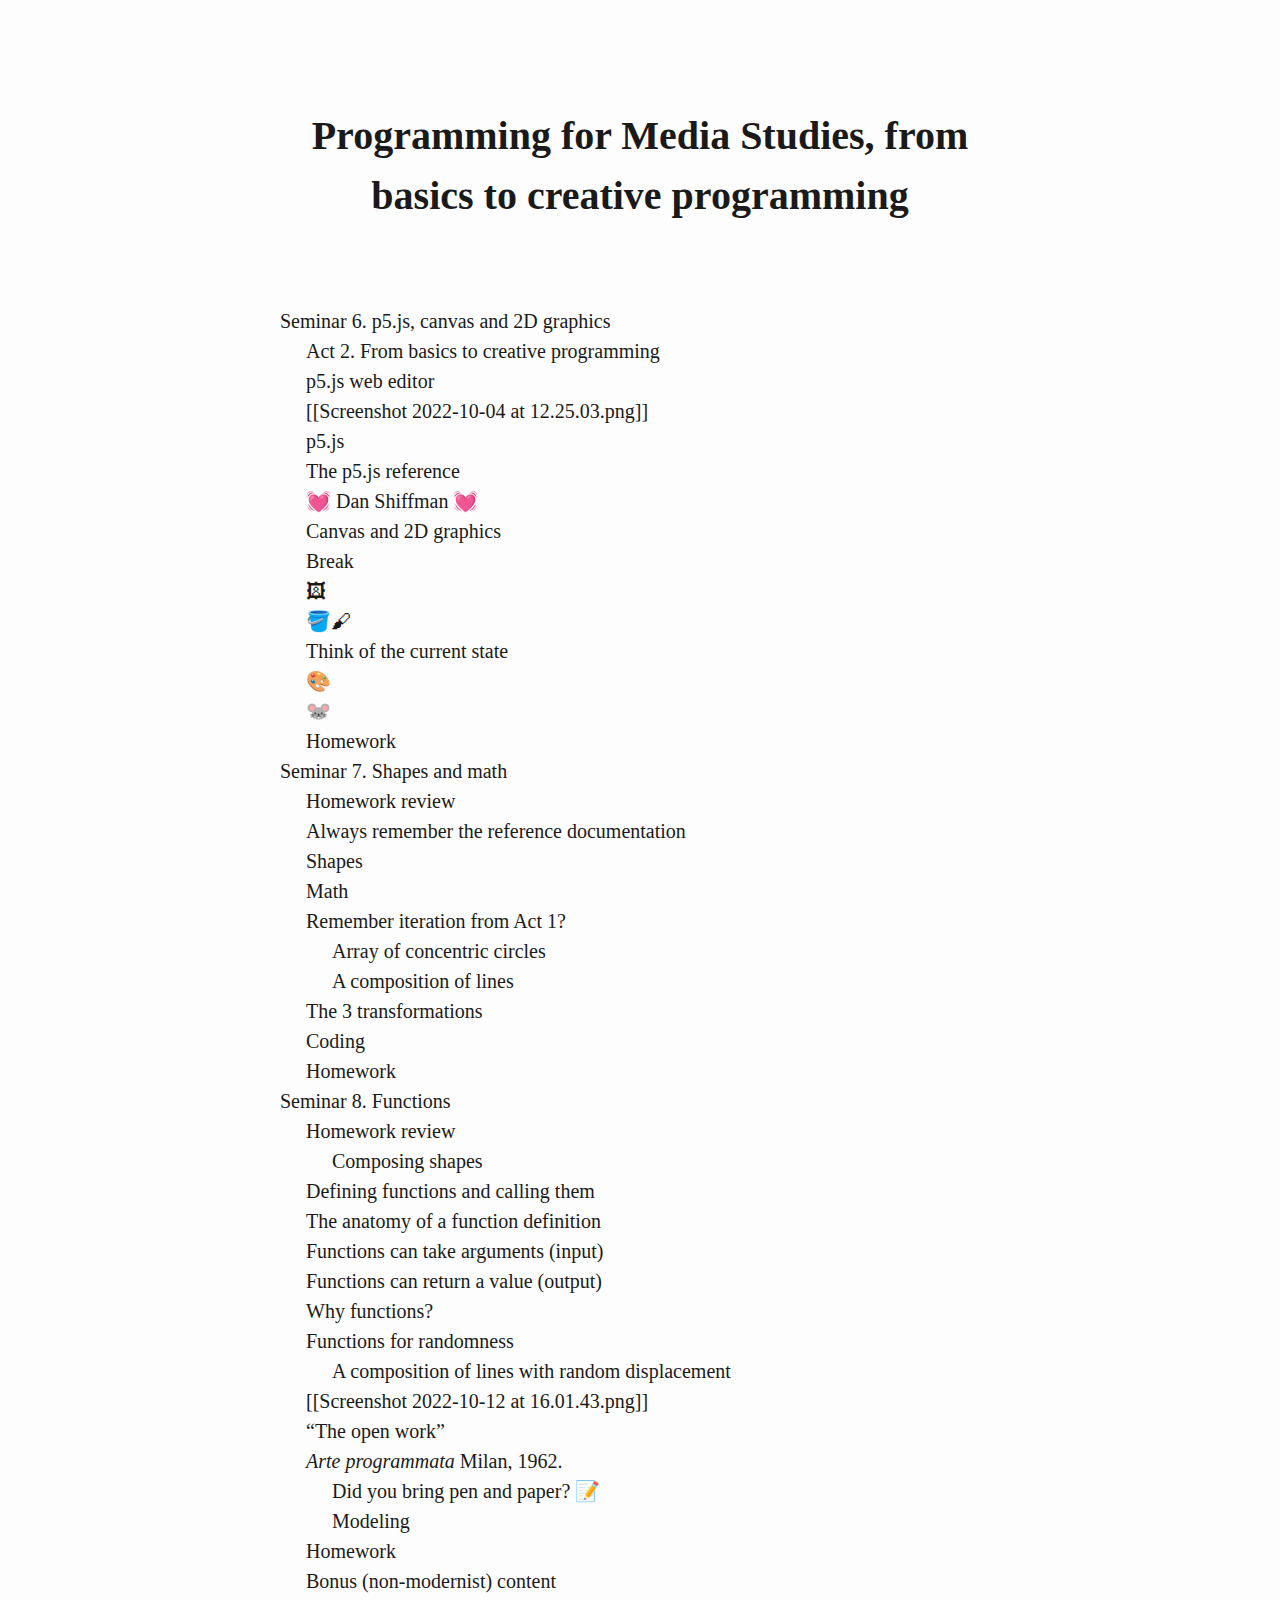
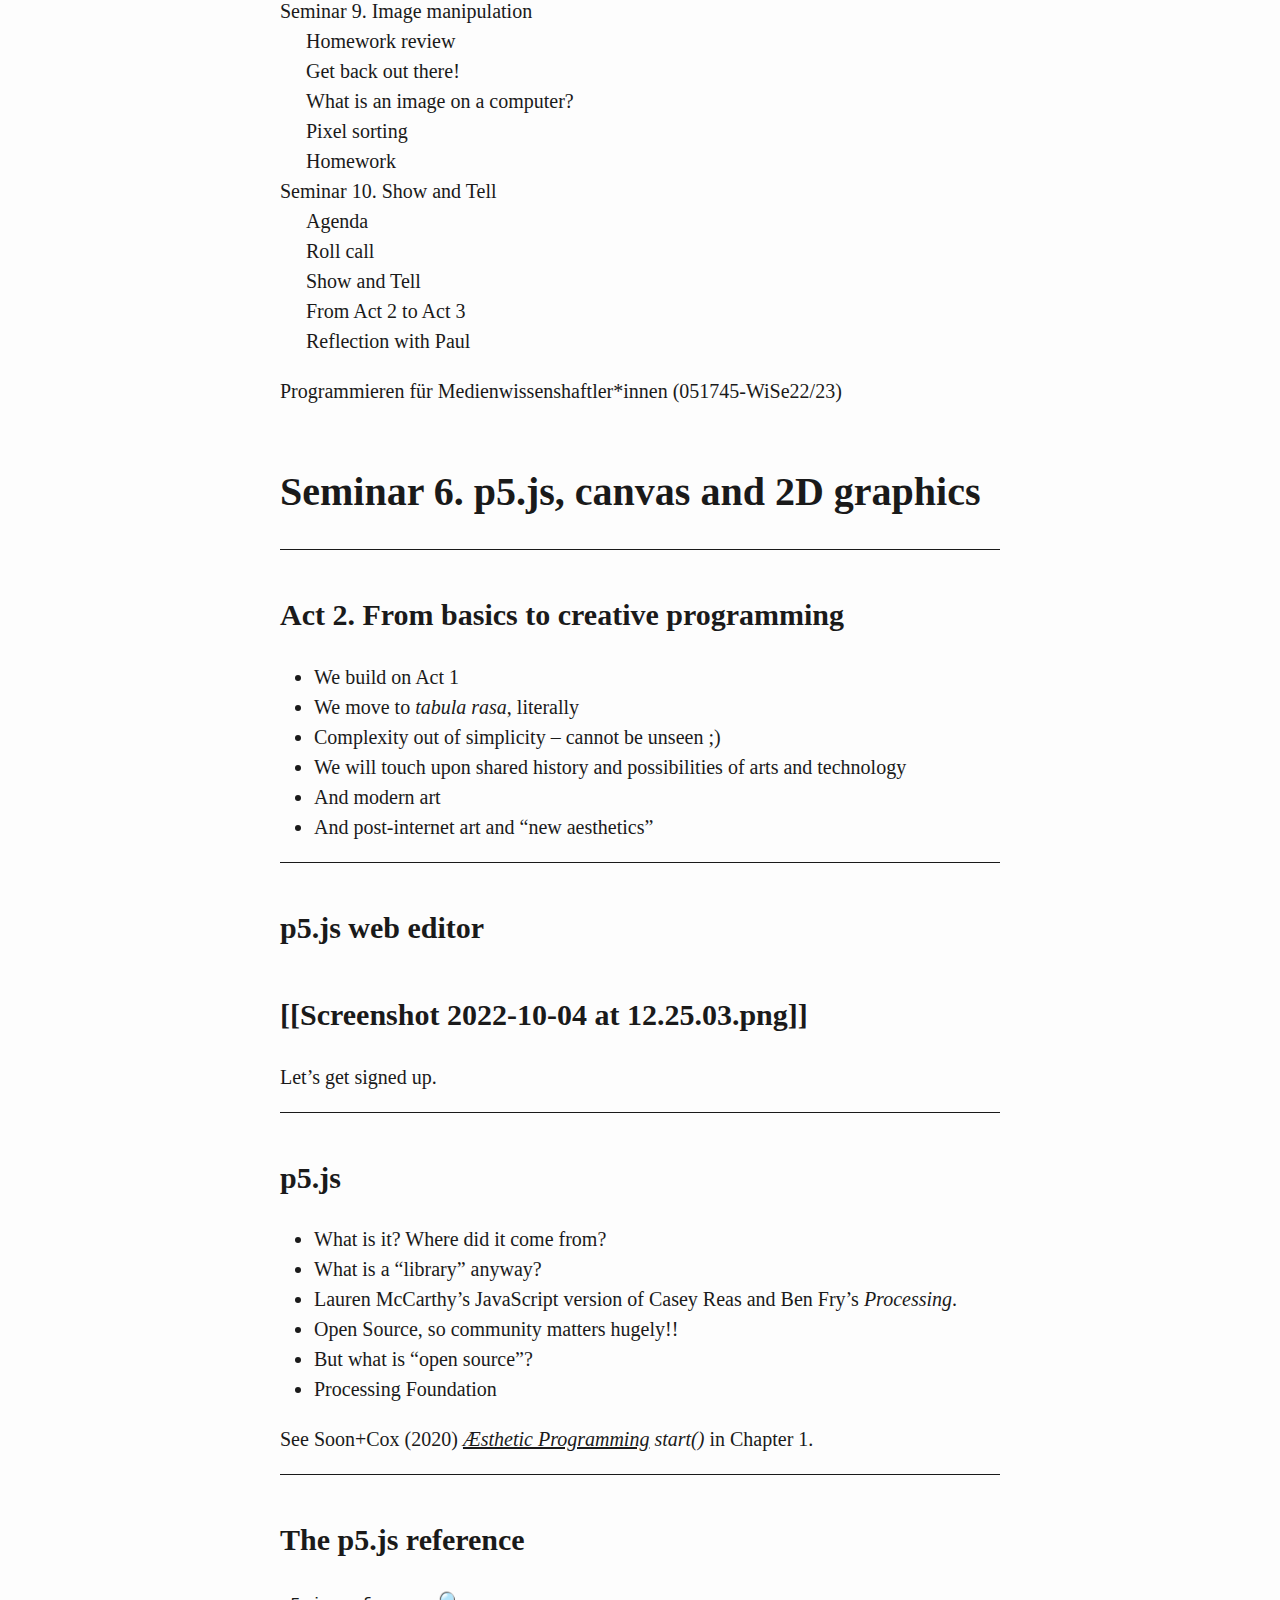
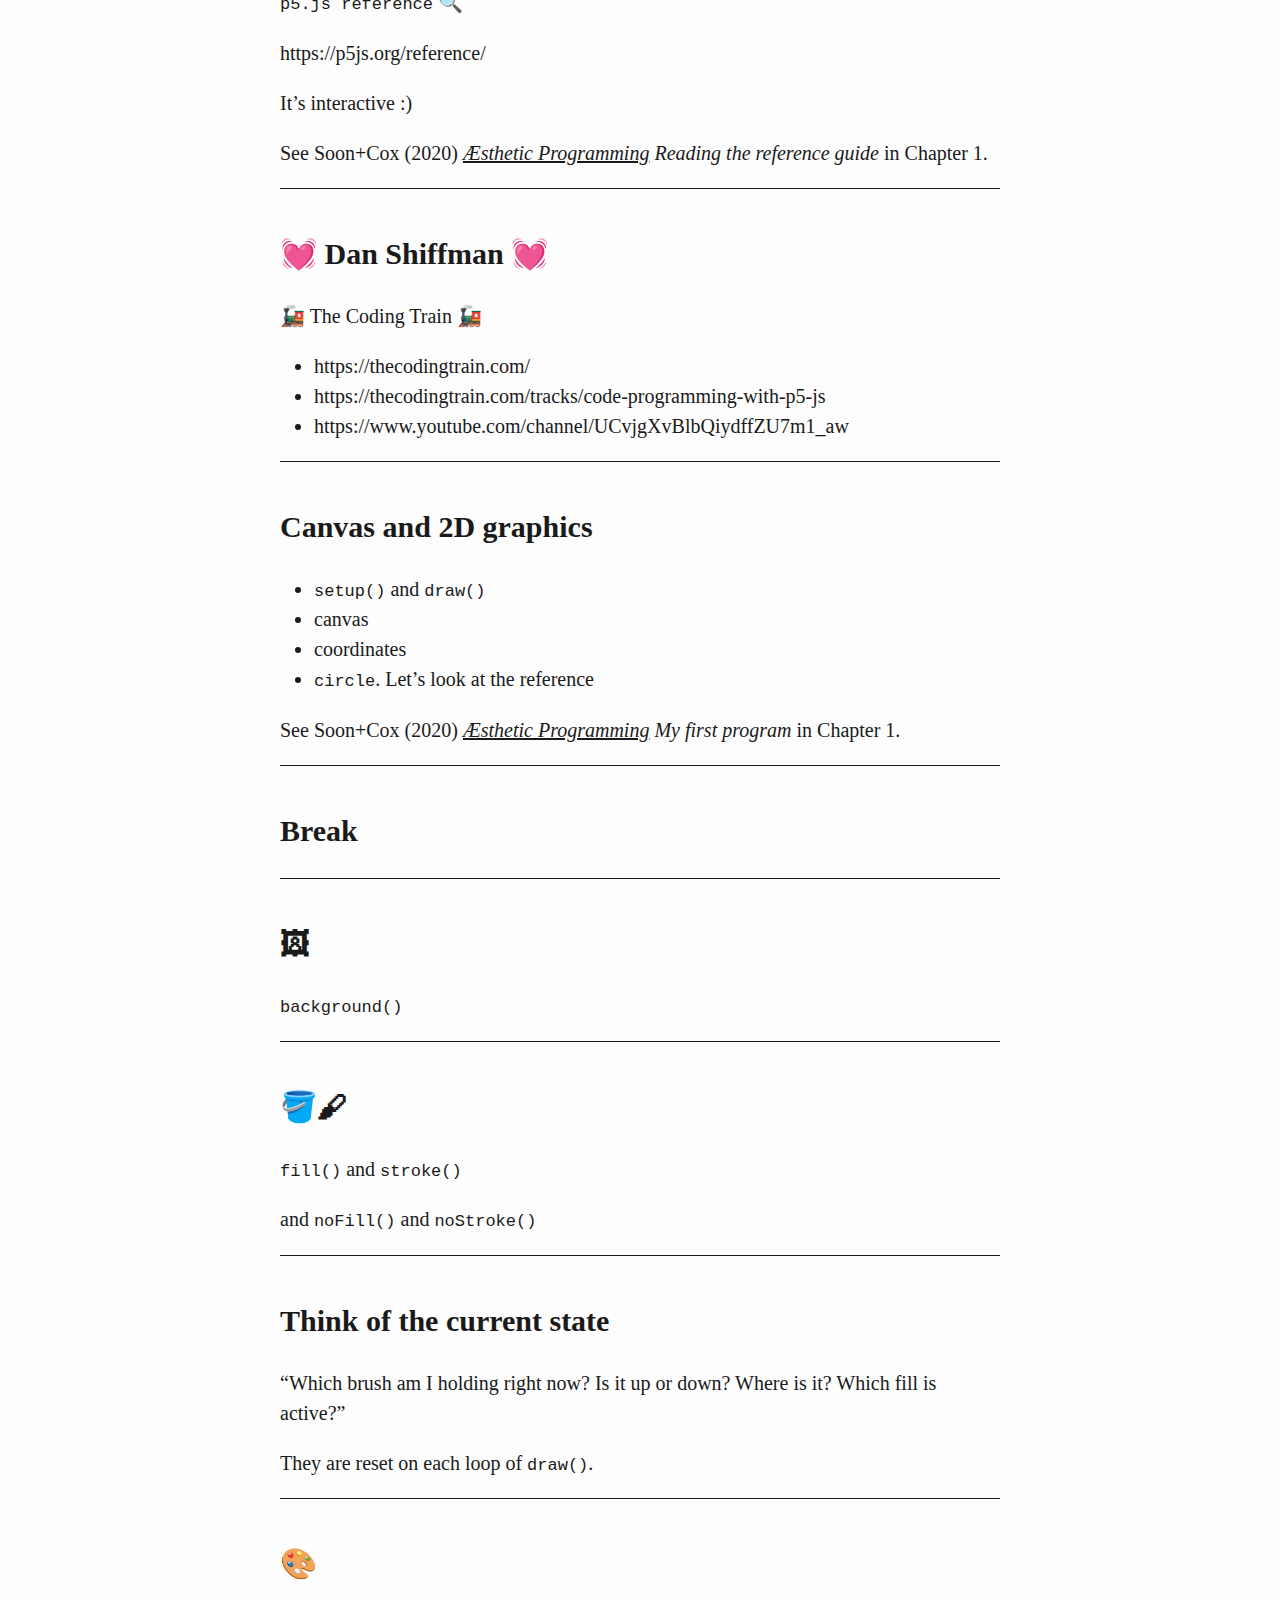
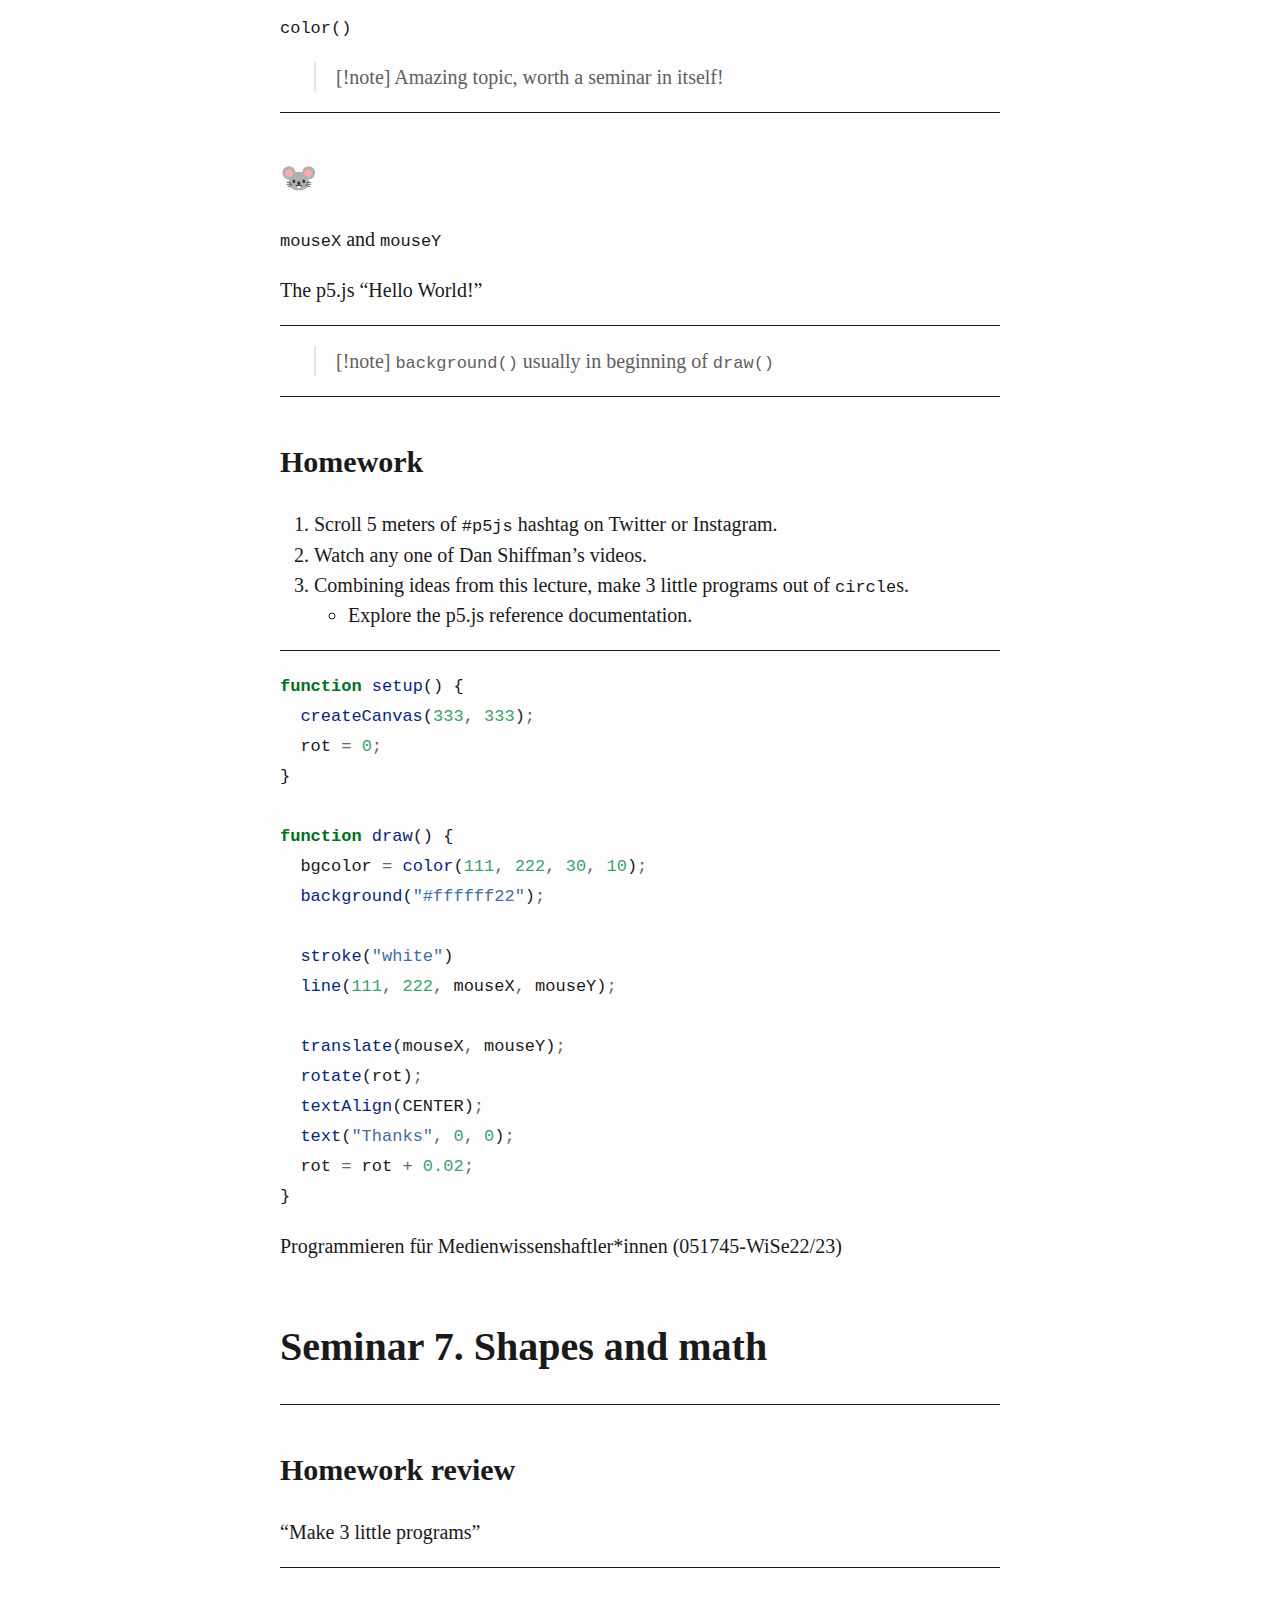
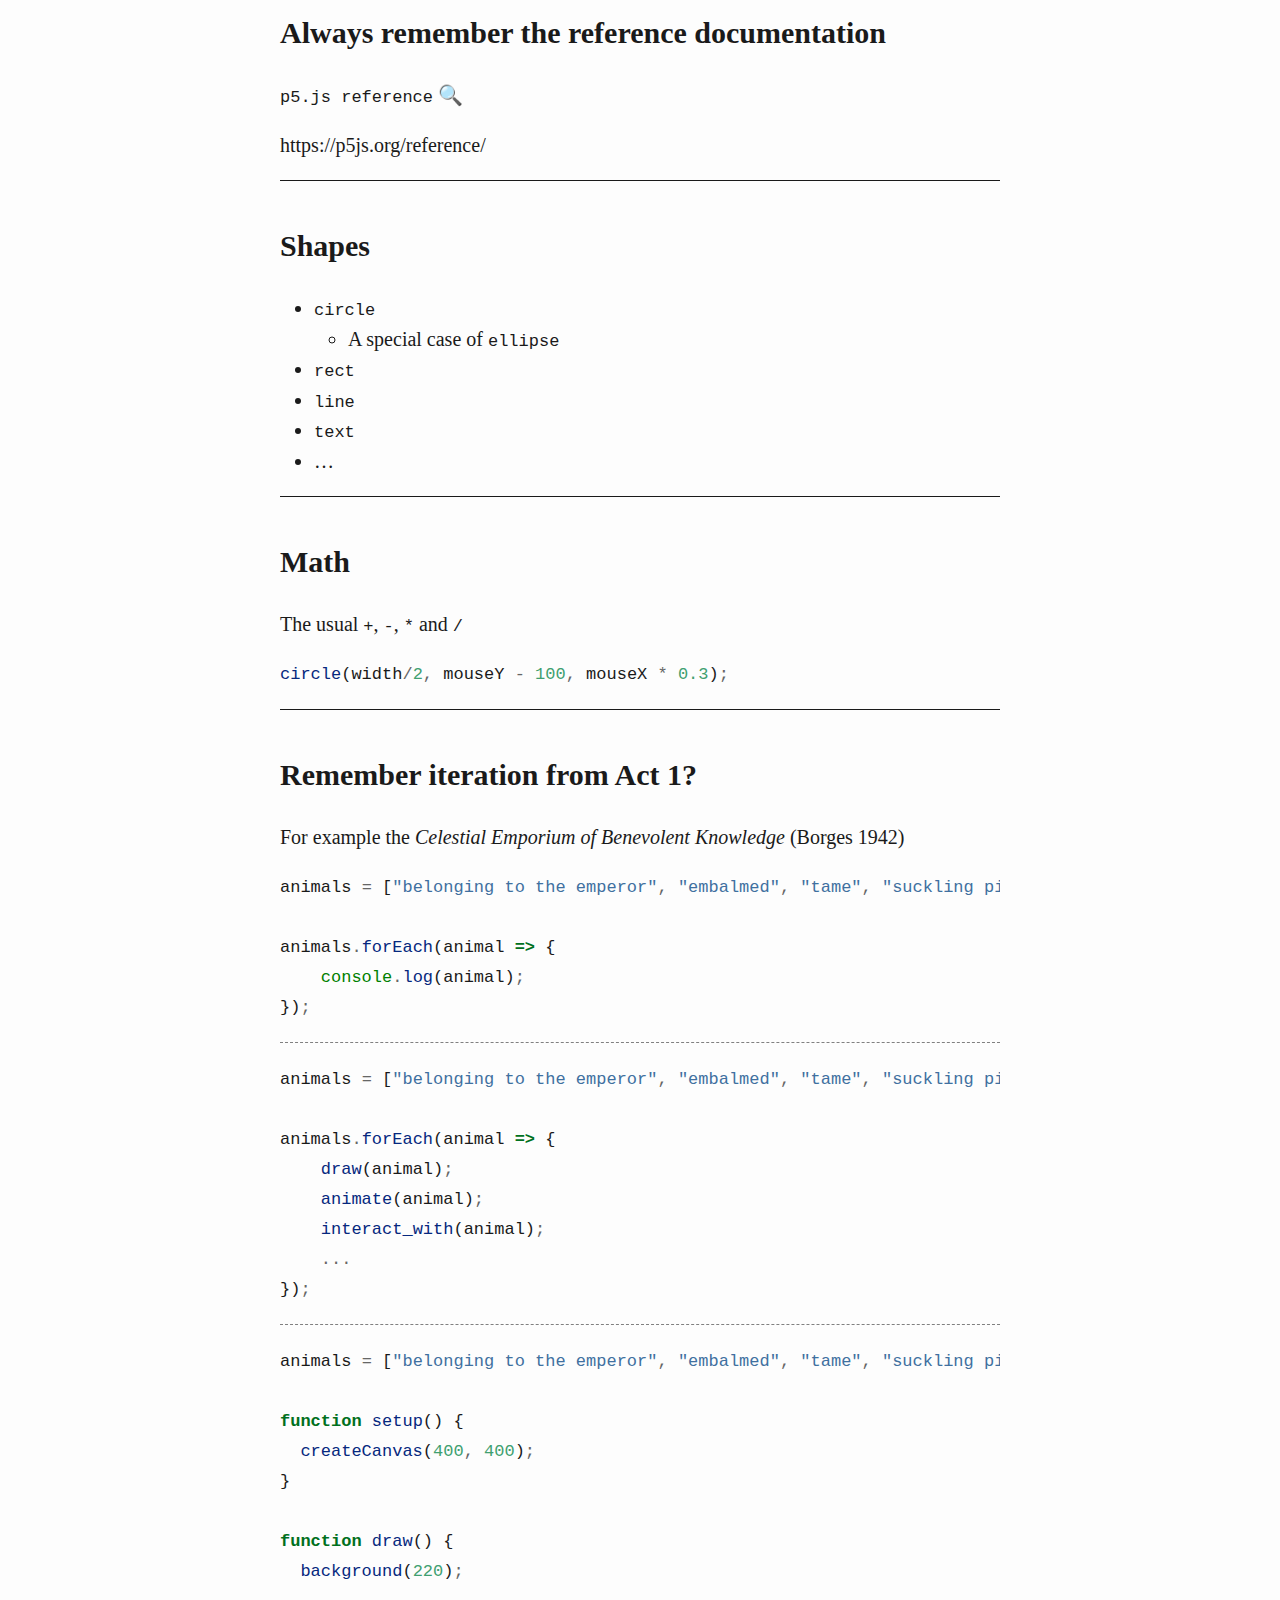
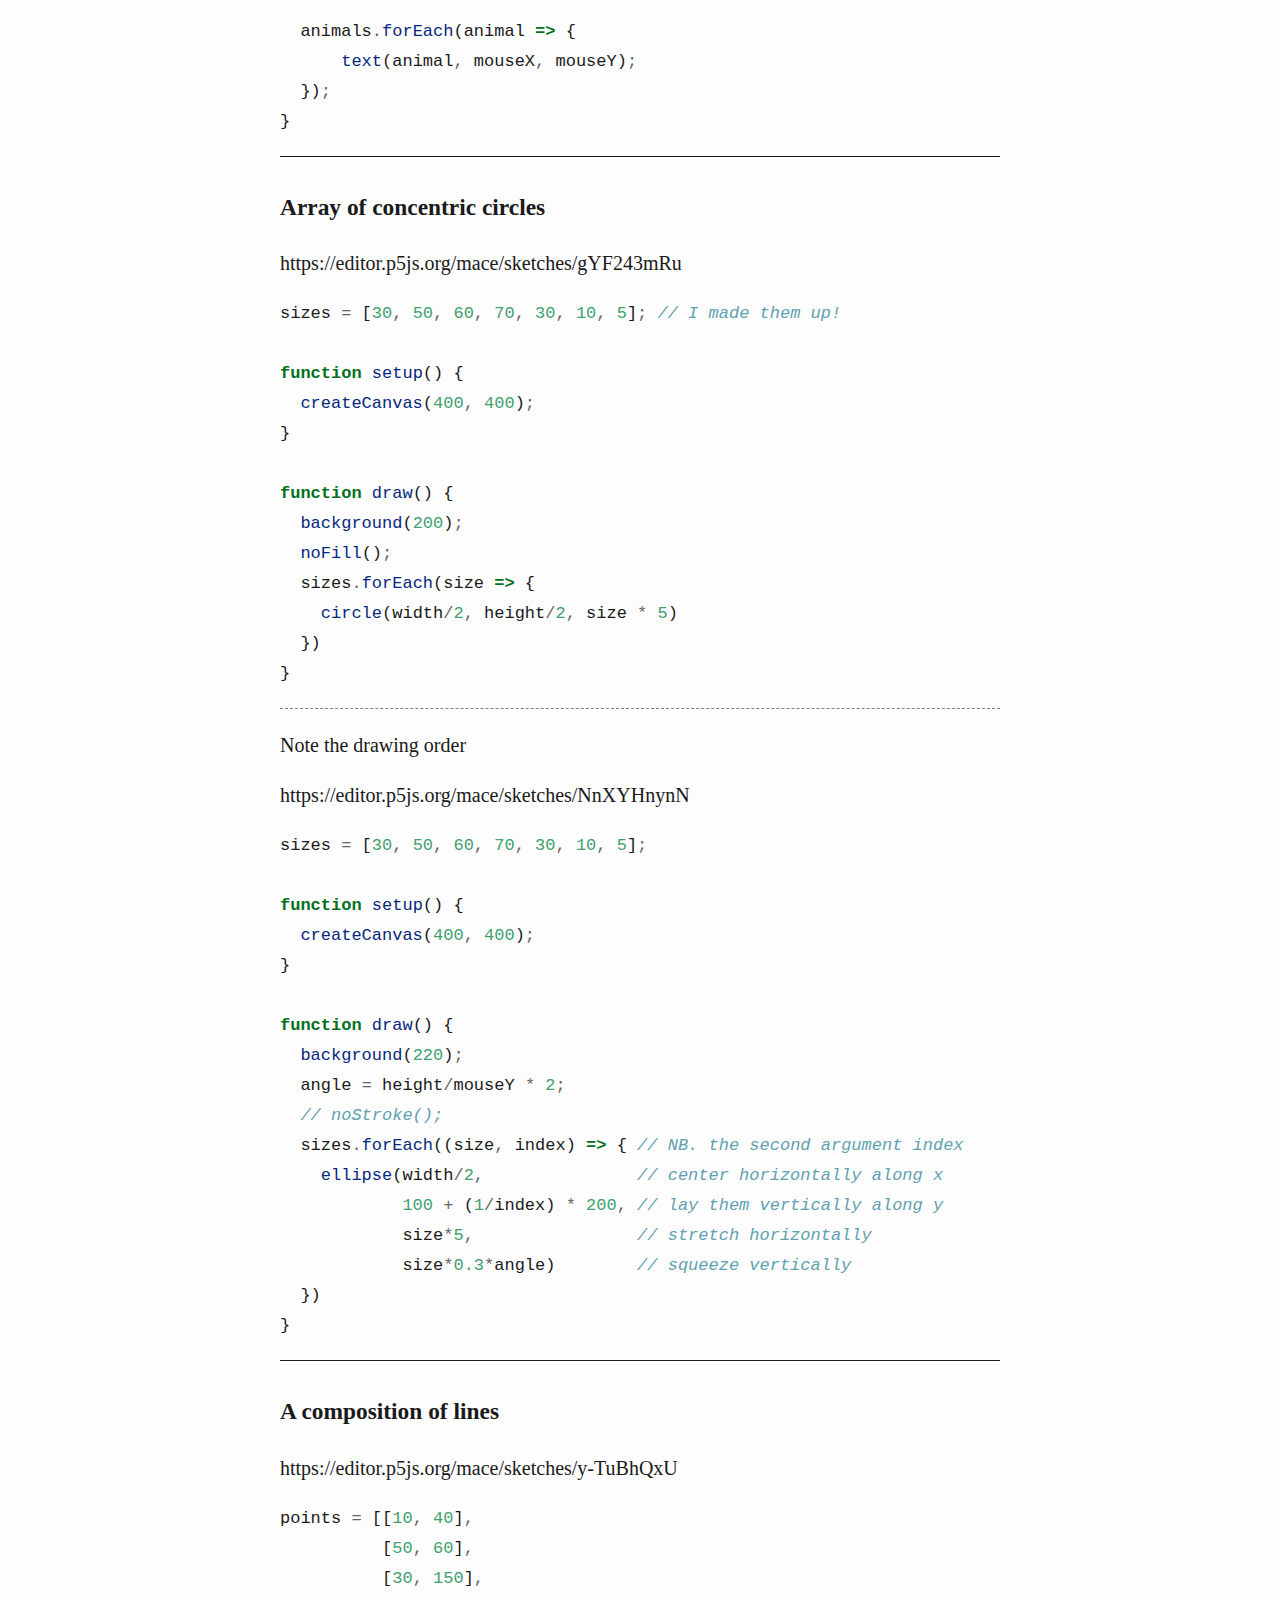
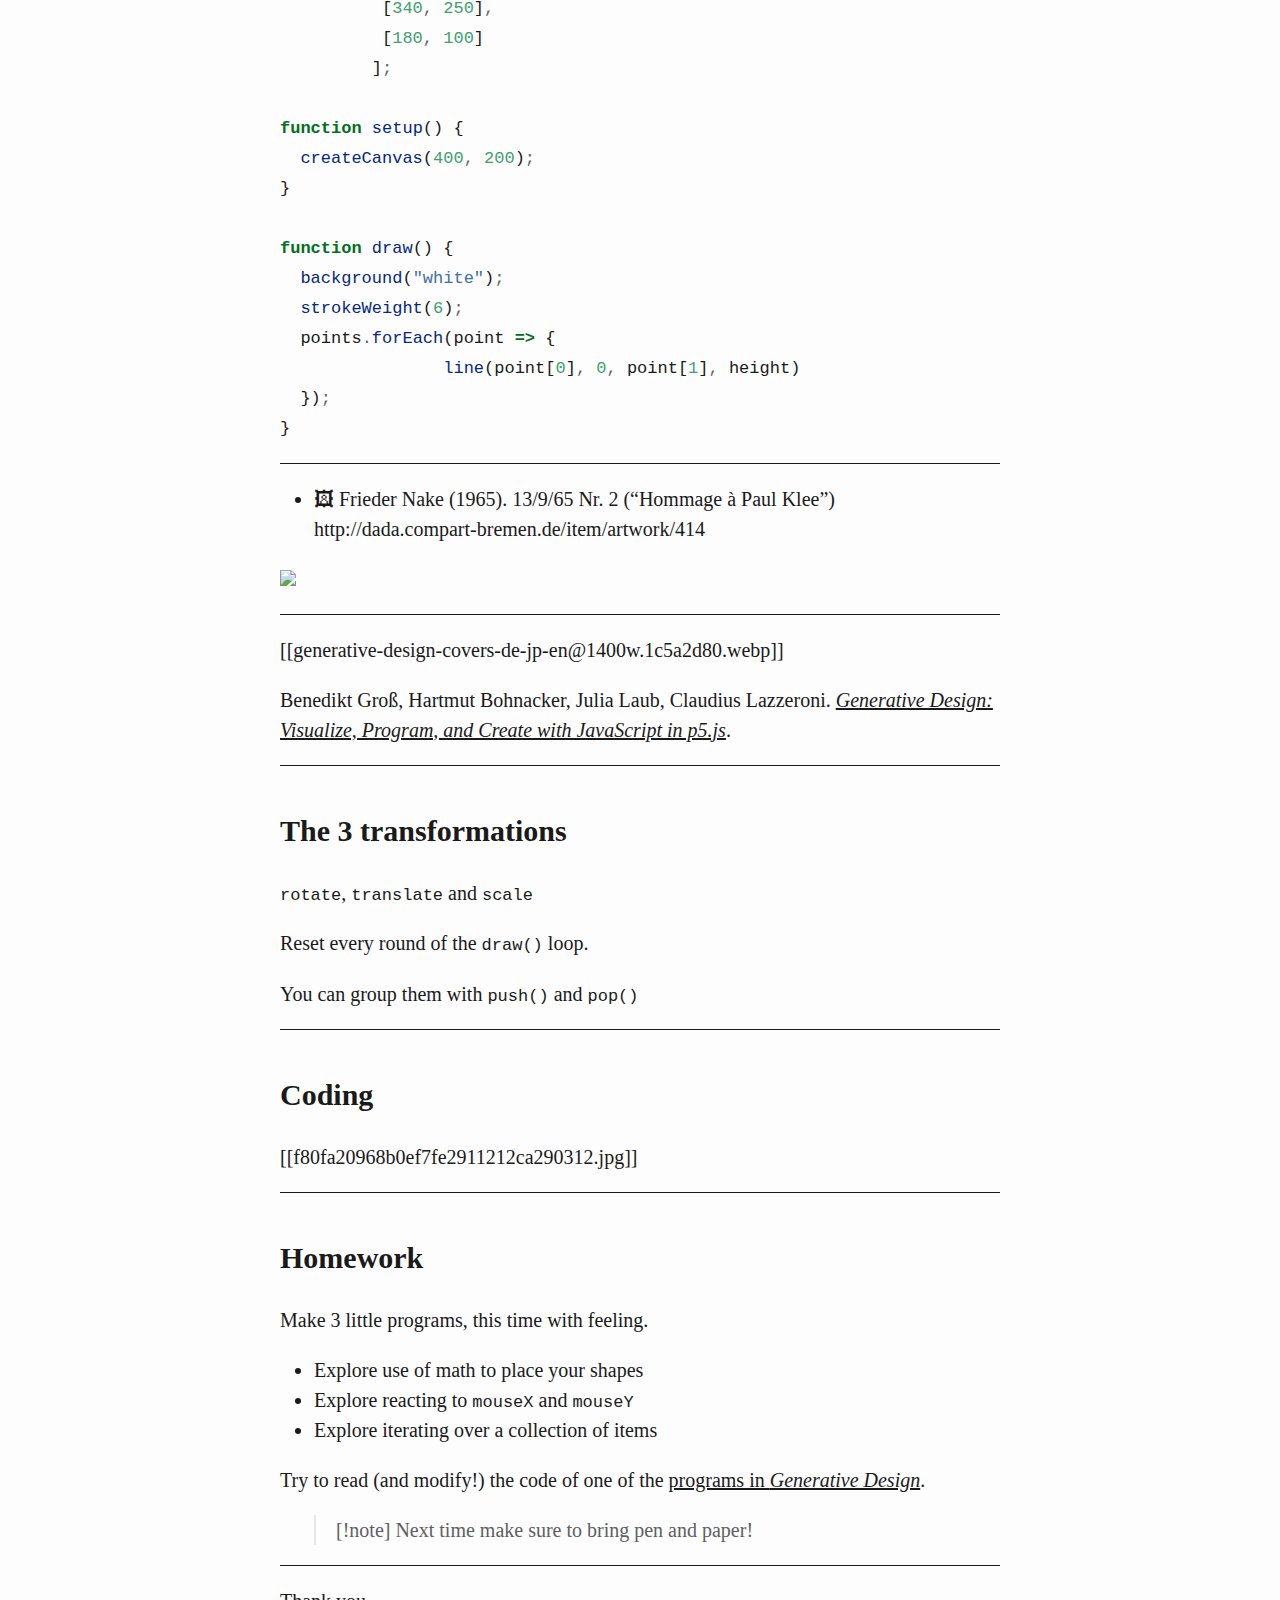
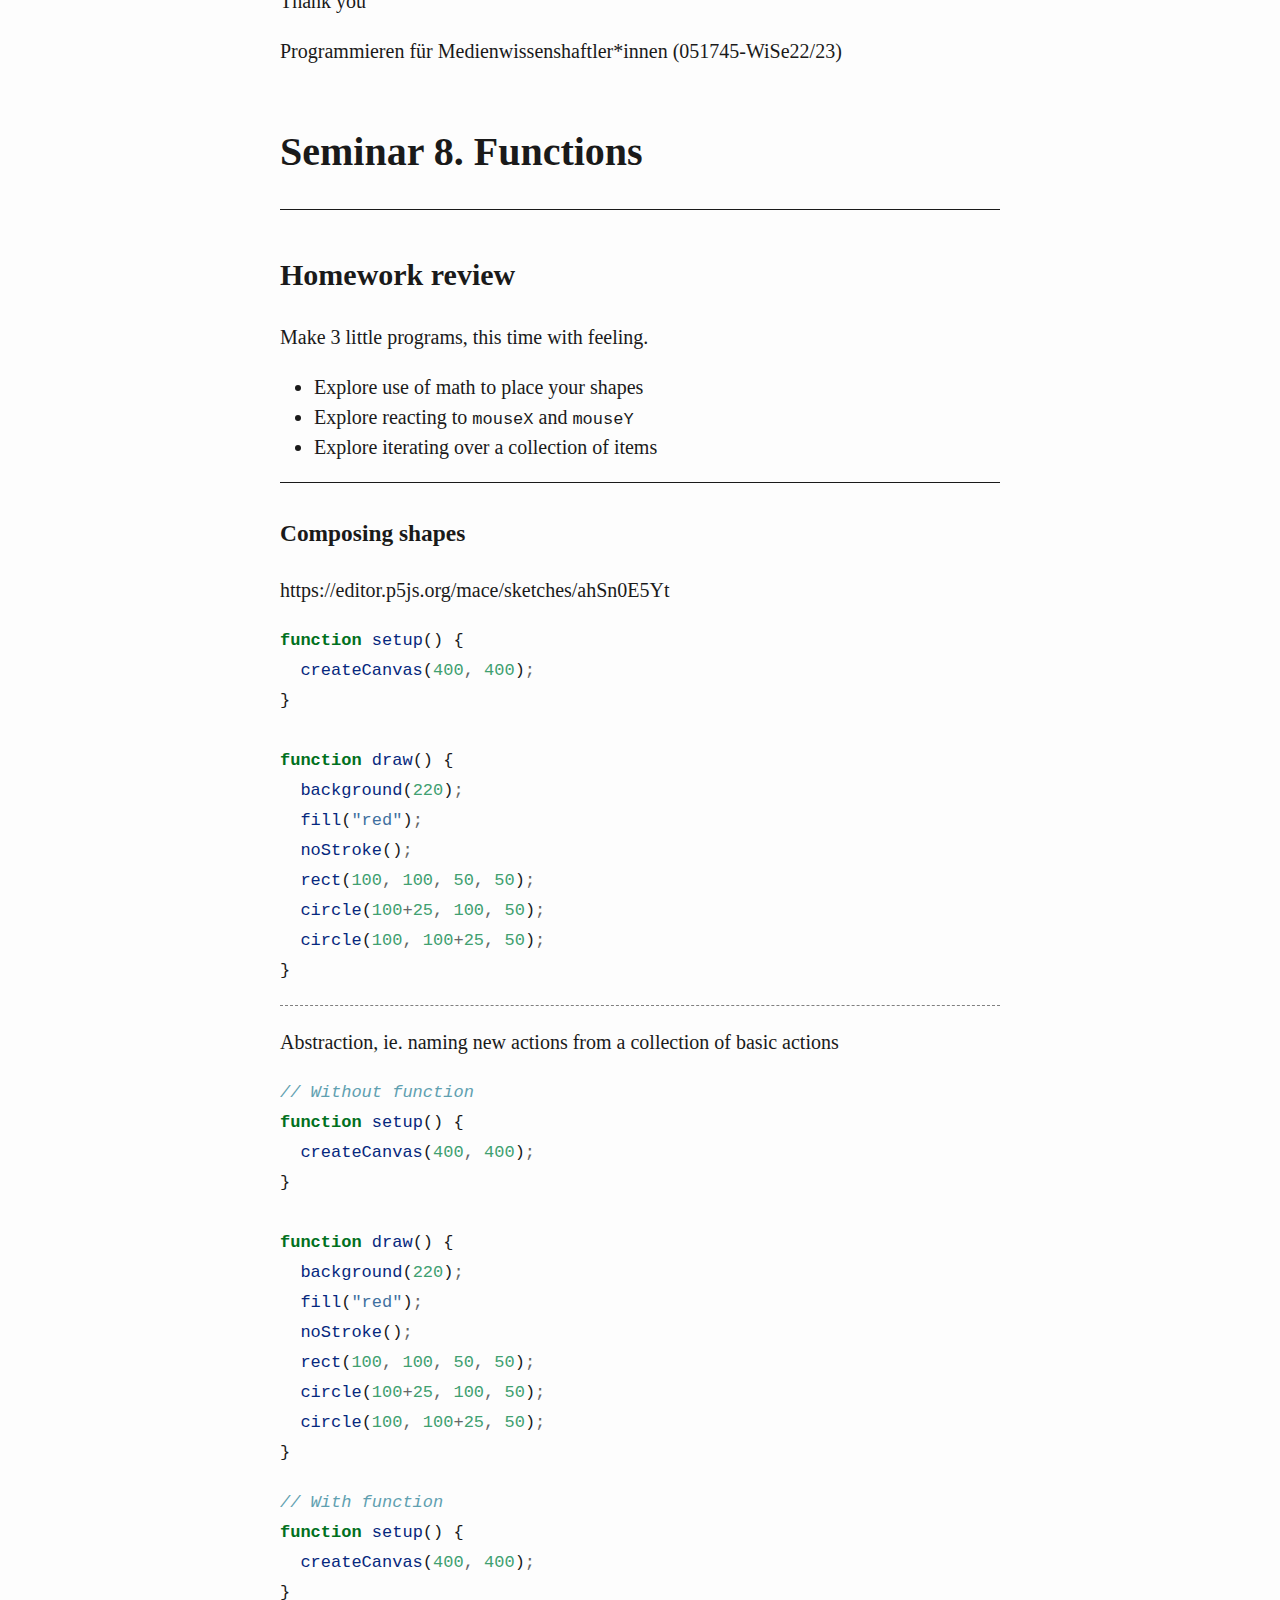
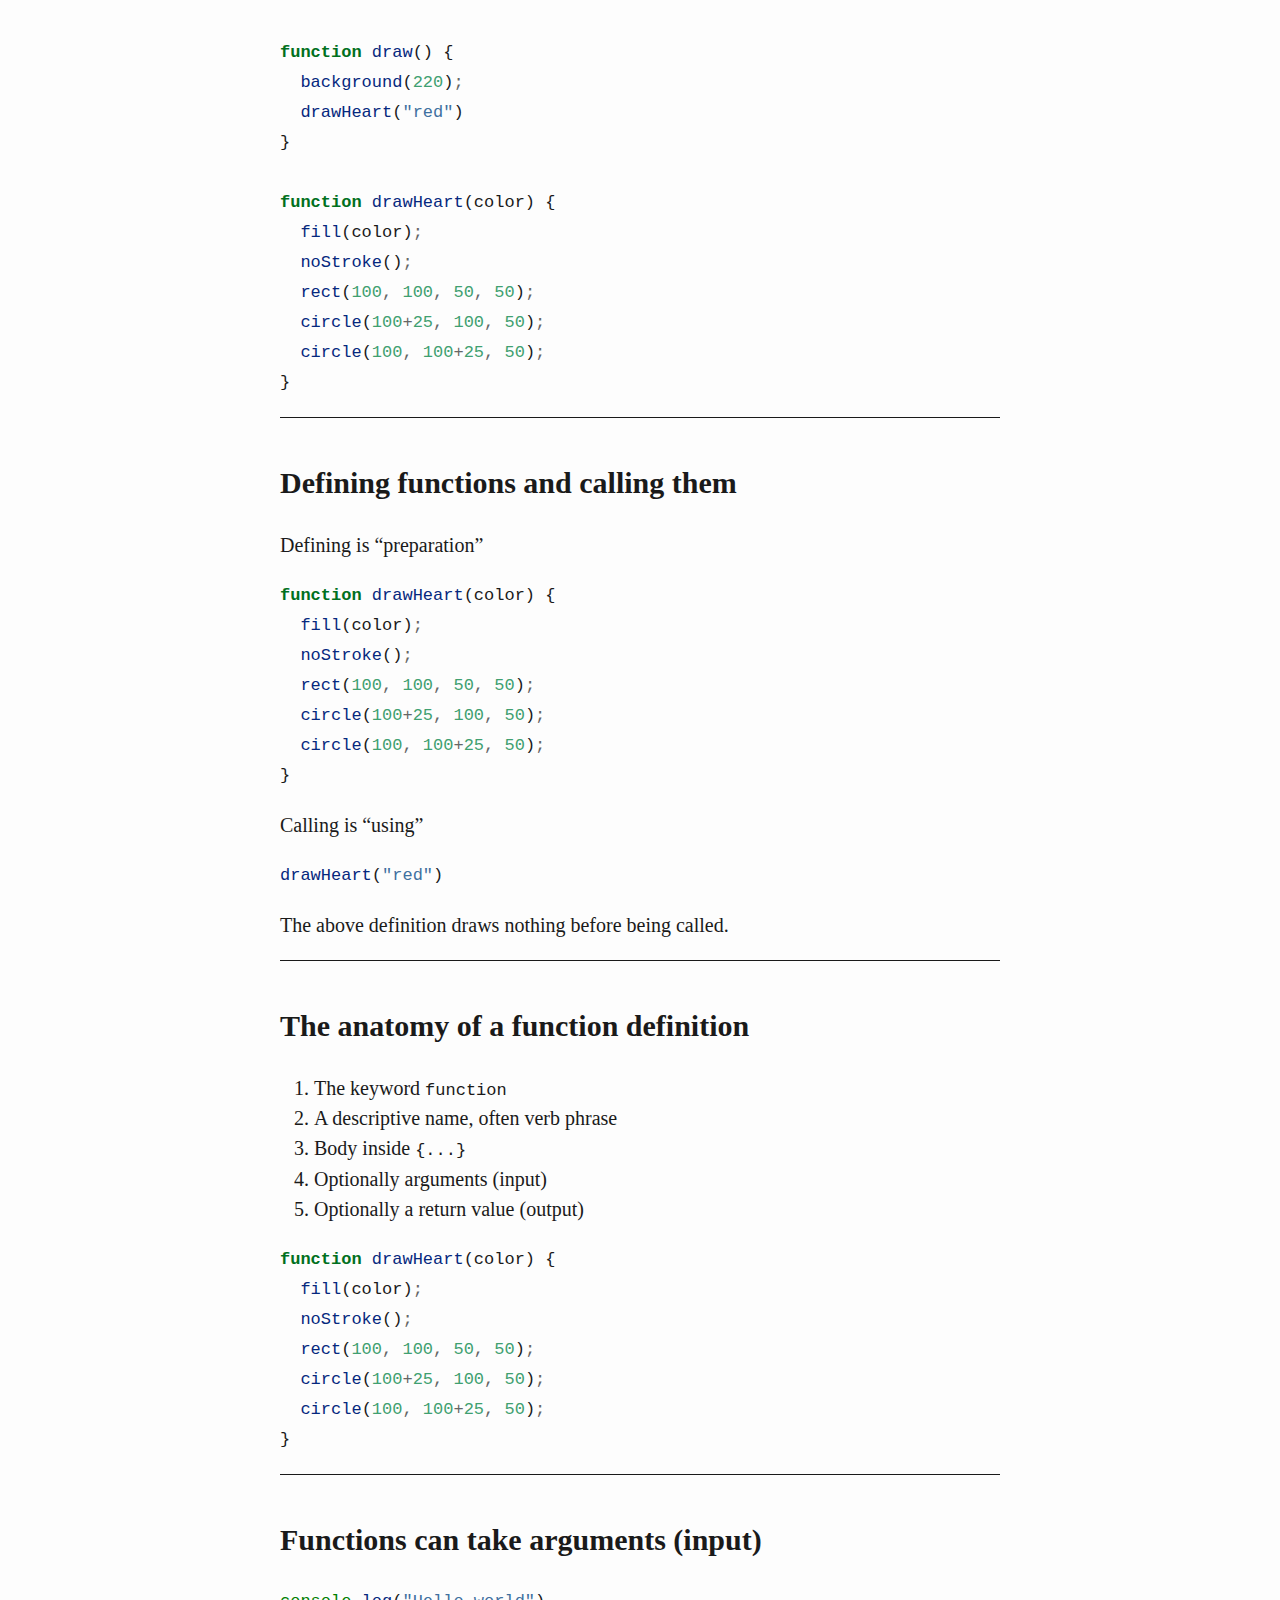
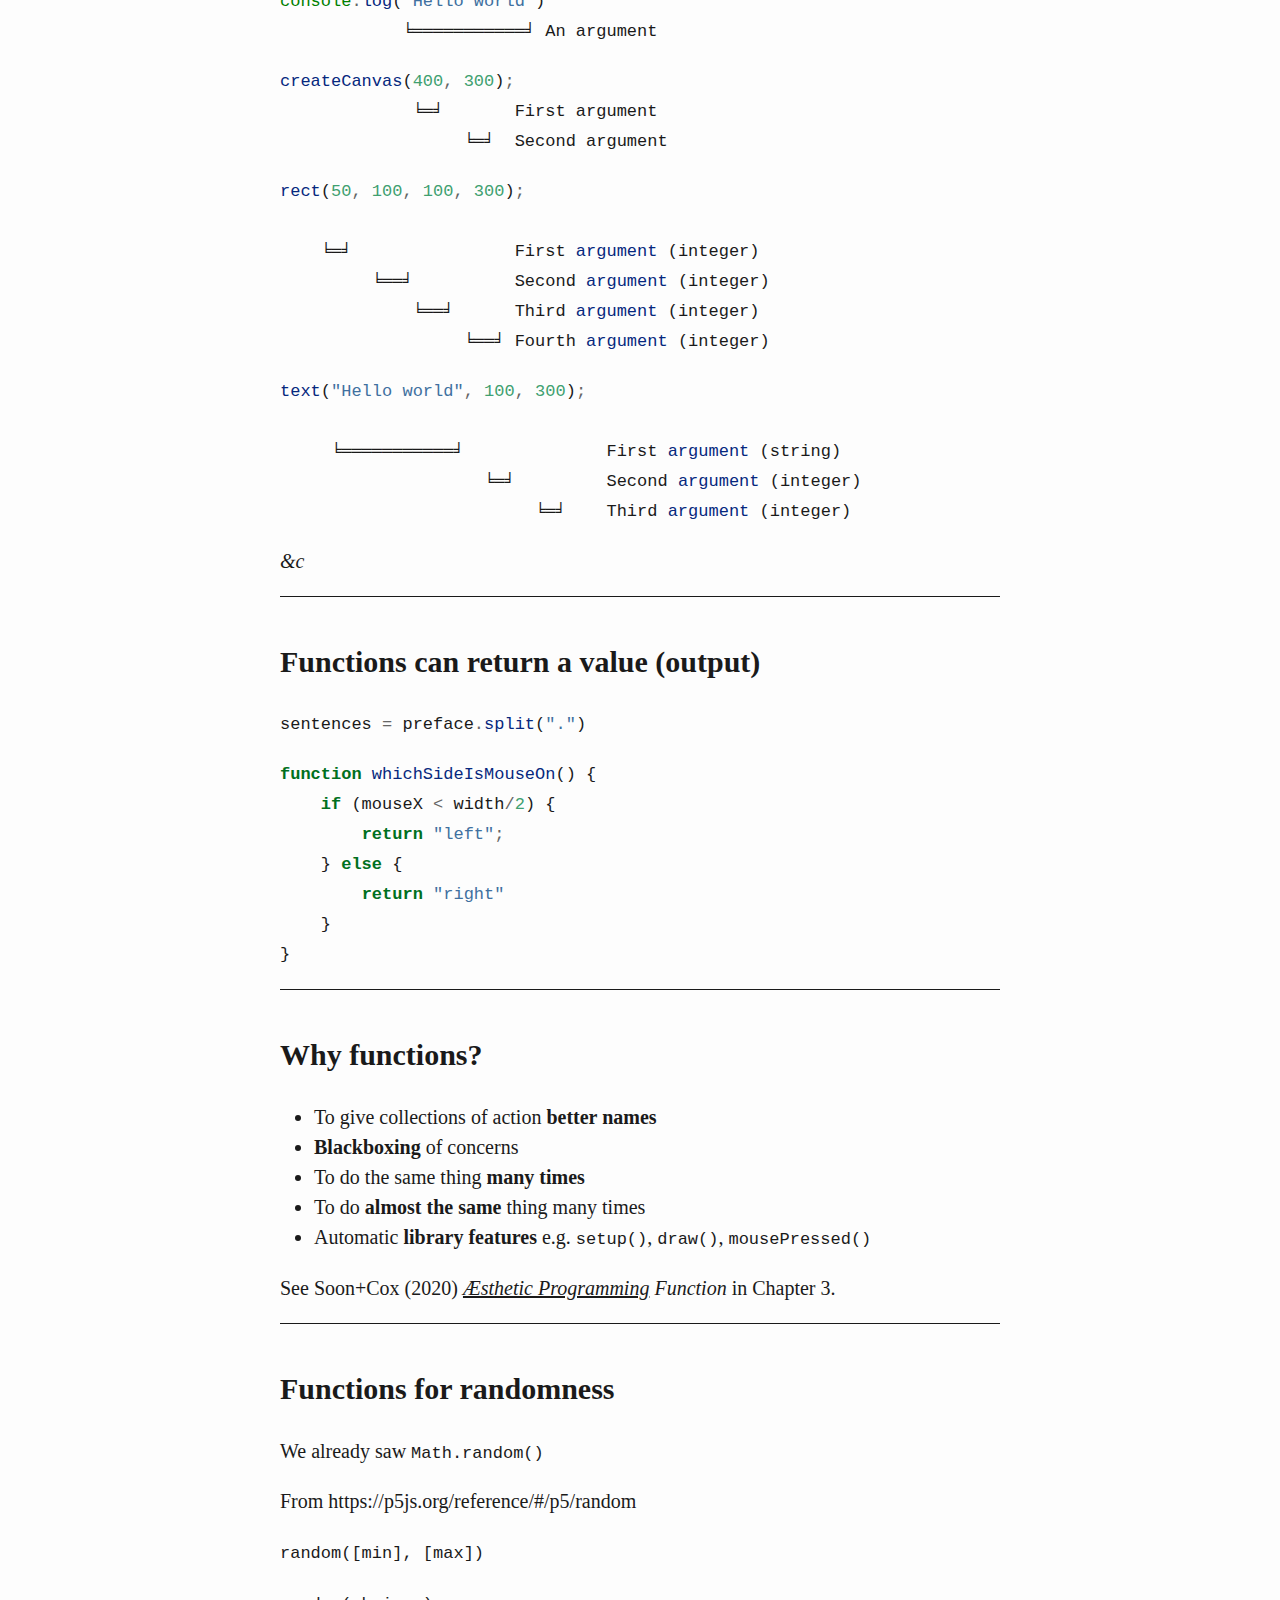
==== commit ad9c0fa7: "Transformed reveal.js 2D, vertical slides to minor horizontal rules." ====
--- a/act_2/index.html
+++ b/act_2/index.html
@@ -106,6 +106,10 @@
       border: none;
       height: 1px;
       margin: 1em 0;
+    }
+    hr.minor-hr {
+      background-color: inherit;
+      border-top: 1px dashed grey;
     }
     table {
       margin: 1em 0;
@@ -524,7 +528,7 @@
 <span id="cb3-3"><a href="#cb3-3" aria-hidden="true" tabindex="-1"></a>animals<span class="op">.</span><span class="fu">forEach</span>(animal <span class="kw">=&gt;</span> {</span>
 <span id="cb3-4"><a href="#cb3-4" aria-hidden="true" tabindex="-1"></a>    <span class="bu">console</span><span class="op">.</span><span class="fu">log</span>(animal)<span class="op">;</span></span>
 <span id="cb3-5"><a href="#cb3-5" aria-hidden="true" tabindex="-1"></a>})<span class="op">;</span></span></code></pre></div>
-<p>–</p>
+<hr class="minor-hr" />
 <div class="sourceCode" id="cb4"><pre class="sourceCode js"><code class="sourceCode javascript"><span id="cb4-1"><a href="#cb4-1" aria-hidden="true" tabindex="-1"></a>animals <span class="op">=</span> [<span class="st">&quot;belonging to the emperor&quot;</span><span class="op">,</span> <span class="st">&quot;embalmed&quot;</span><span class="op">,</span> <span class="st">&quot;tame&quot;</span><span class="op">,</span> <span class="st">&quot;suckling pigs&quot;</span>]<span class="op">;</span></span>
 <span id="cb4-2"><a href="#cb4-2" aria-hidden="true" tabindex="-1"></a></span>
 <span id="cb4-3"><a href="#cb4-3" aria-hidden="true" tabindex="-1"></a>animals<span class="op">.</span><span class="fu">forEach</span>(animal <span class="kw">=&gt;</span> {</span>
@@ -533,7 +537,7 @@
 <span id="cb4-6"><a href="#cb4-6" aria-hidden="true" tabindex="-1"></a>    <span class="fu">interact_with</span>(animal)<span class="op">;</span></span>
 <span id="cb4-7"><a href="#cb4-7" aria-hidden="true" tabindex="-1"></a>    <span class="op">...</span></span>
 <span id="cb4-8"><a href="#cb4-8" aria-hidden="true" tabindex="-1"></a>})<span class="op">;</span></span></code></pre></div>
-<p>–</p>
+<hr class="minor-hr" />
 <div class="sourceCode" id="cb5"><pre class="sourceCode js"><code class="sourceCode javascript"><span id="cb5-1"><a href="#cb5-1" aria-hidden="true" tabindex="-1"></a>animals <span class="op">=</span> [<span class="st">&quot;belonging to the emperor&quot;</span><span class="op">,</span> <span class="st">&quot;embalmed&quot;</span><span class="op">,</span> <span class="st">&quot;tame&quot;</span><span class="op">,</span> <span class="st">&quot;suckling pigs&quot;</span>]<span class="op">;</span></span>
 <span id="cb5-2"><a href="#cb5-2" aria-hidden="true" tabindex="-1"></a></span>
 <span id="cb5-3"><a href="#cb5-3" aria-hidden="true" tabindex="-1"></a><span class="kw">function</span> <span class="fu">setup</span>() {</span>
@@ -563,7 +567,7 @@
 <span id="cb6-11"><a href="#cb6-11" aria-hidden="true" tabindex="-1"></a>    <span class="fu">circle</span>(width<span class="op">/</span><span class="dv">2</span><span class="op">,</span> height<span class="op">/</span><span class="dv">2</span><span class="op">,</span> size <span class="op">*</span> <span class="dv">5</span>)</span>
 <span id="cb6-12"><a href="#cb6-12" aria-hidden="true" tabindex="-1"></a>  })</span>
 <span id="cb6-13"><a href="#cb6-13" aria-hidden="true" tabindex="-1"></a>}</span></code></pre></div>
-<p>–</p>
+<hr class="minor-hr" />
 <p>Note the drawing order</p>
 <p>https://editor.p5js.org/mace/sketches/NnXYHnynN</p>
 <div class="sourceCode" id="cb7"><pre class="sourceCode js"><code class="sourceCode javascript"><span id="cb7-1"><a href="#cb7-1" aria-hidden="true" tabindex="-1"></a>sizes <span class="op">=</span> [<span class="dv">30</span><span class="op">,</span> <span class="dv">50</span><span class="op">,</span> <span class="dv">60</span><span class="op">,</span> <span class="dv">70</span><span class="op">,</span> <span class="dv">30</span><span class="op">,</span> <span class="dv">10</span><span class="op">,</span> <span class="dv">5</span>]<span class="op">;</span></span>
@@ -667,7 +671,7 @@
 <span id="cb9-10"><a href="#cb9-10" aria-hidden="true" tabindex="-1"></a>  <span class="fu">circle</span>(<span class="dv">100</span><span class="op">+</span><span class="dv">25</span><span class="op">,</span> <span class="dv">100</span><span class="op">,</span> <span class="dv">50</span>)<span class="op">;</span></span>
 <span id="cb9-11"><a href="#cb9-11" aria-hidden="true" tabindex="-1"></a>  <span class="fu">circle</span>(<span class="dv">100</span><span class="op">,</span> <span class="dv">100</span><span class="op">+</span><span class="dv">25</span><span class="op">,</span> <span class="dv">50</span>)<span class="op">;</span></span>
 <span id="cb9-12"><a href="#cb9-12" aria-hidden="true" tabindex="-1"></a>}</span></code></pre></div>
-<p>–</p>
+<hr class="minor-hr" />
 <p>Abstraction, ie. naming new actions from a collection of basic
 actions</p>
 <p><split even gap=1></p>
@@ -795,7 +799,7 @@
 <p>From https://p5js.org/reference/#/p5/random</p>
 <p><code>random([min], [max])</code></p>
 <p><code>random(choices)</code></p>
-<p>–</p>
+<hr class="minor-hr" />
 <h3 id="a-composition-of-lines-with-random-displacement">A composition
 of lines with random displacement</h3>
 <p>https://editor.p5js.org/mace/sketches/qRNVBH1n1</p>
@@ -838,11 +842,11 @@
 Arte programmata and the Open Work.</li>
 </ul>
 <p>Different <em>phenomenology</em> of same <em>process</em>.</p>
-<p>–</p>
+<hr class="minor-hr" />
 <h2 id="arte-programmata-milan-1962."><em>Arte programmata</em> Milan,
 1962.</h2>
 <p>At Olivetti store.</p>
-<p>–</p>
+<hr class="minor-hr" />
 <p>https://www.youtube.com/watch?v=iji_cT9L6RQ</p>
 <p>Monachesi. <em>Arte programmata</em> (1963)</p>
 <hr />
@@ -884,7 +888,7 @@
 p5.js editor.</p>
 </blockquote>
 <p>Explore introducing randomness to your programs.</p>
-<p>–</p>
+<hr class="minor-hr" />
 <blockquote>
 <p>[!tip] Start with pen and paper.</p>
 </blockquote>
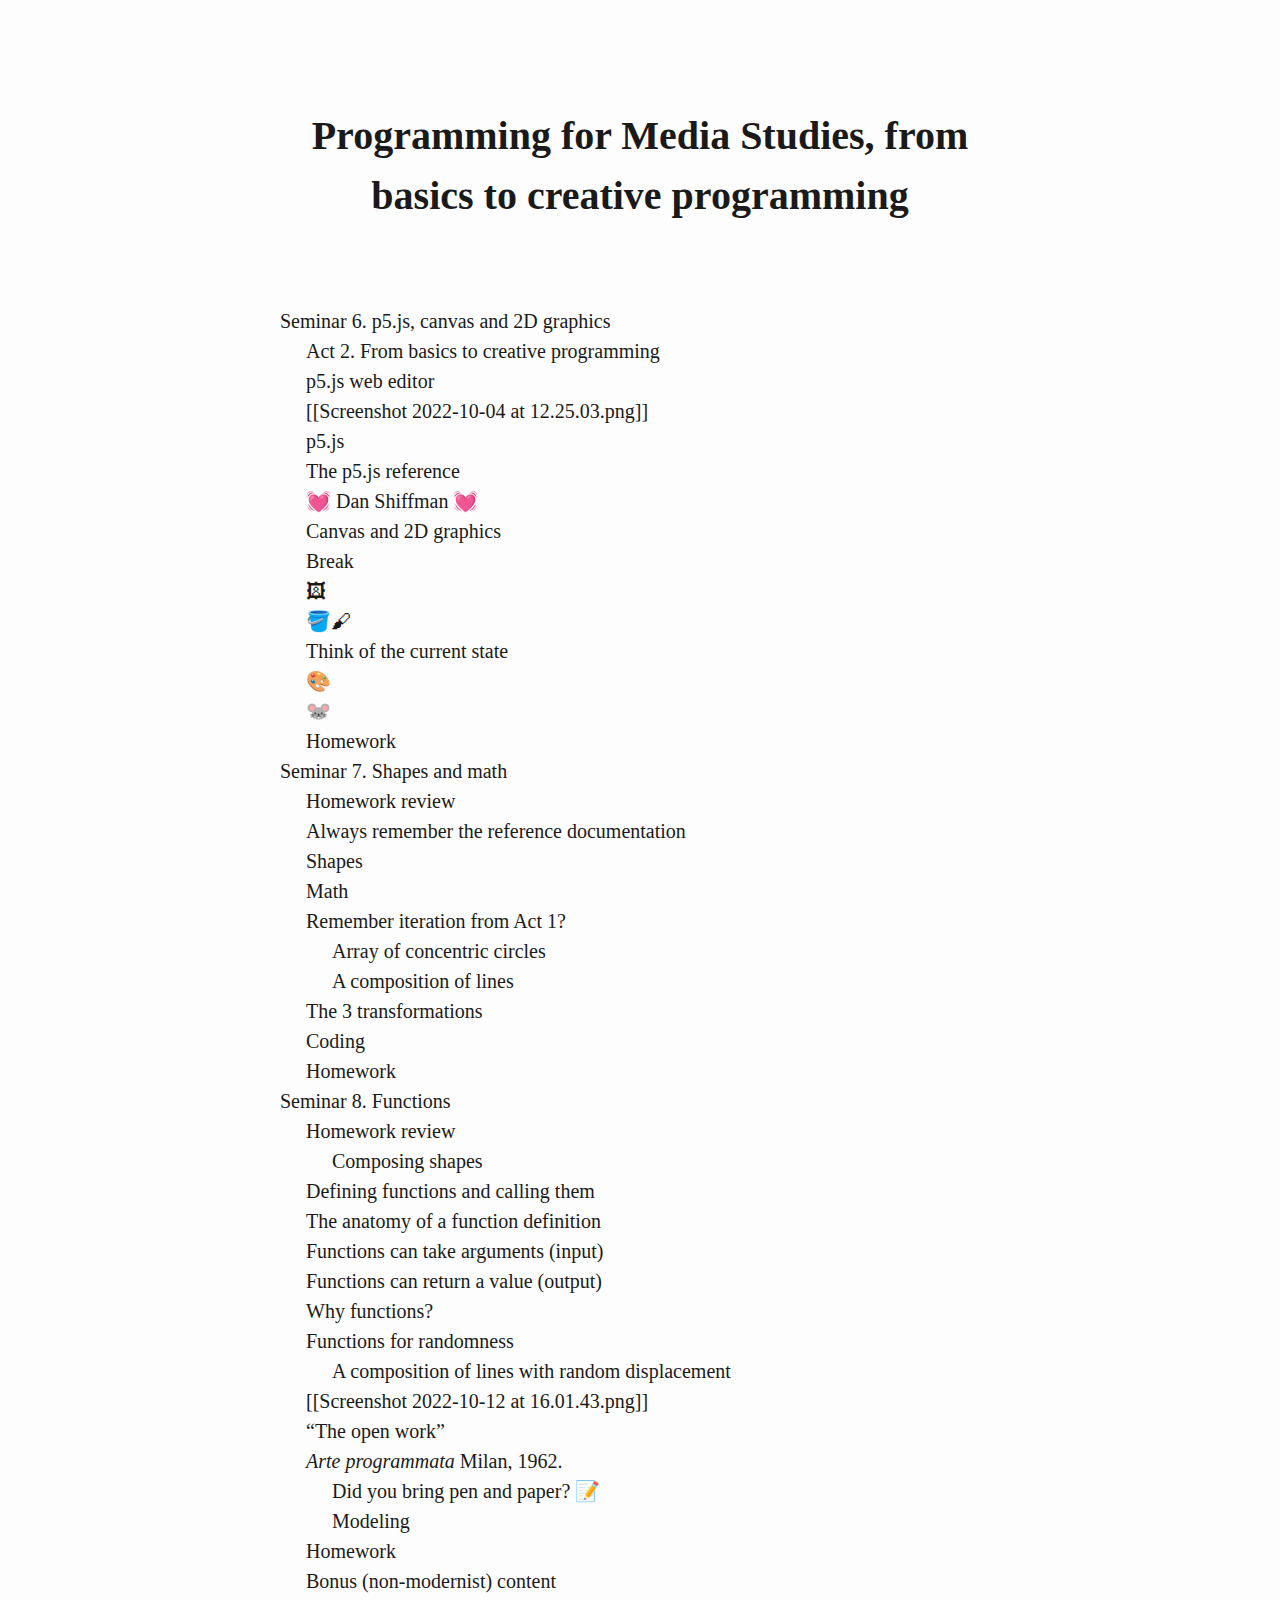
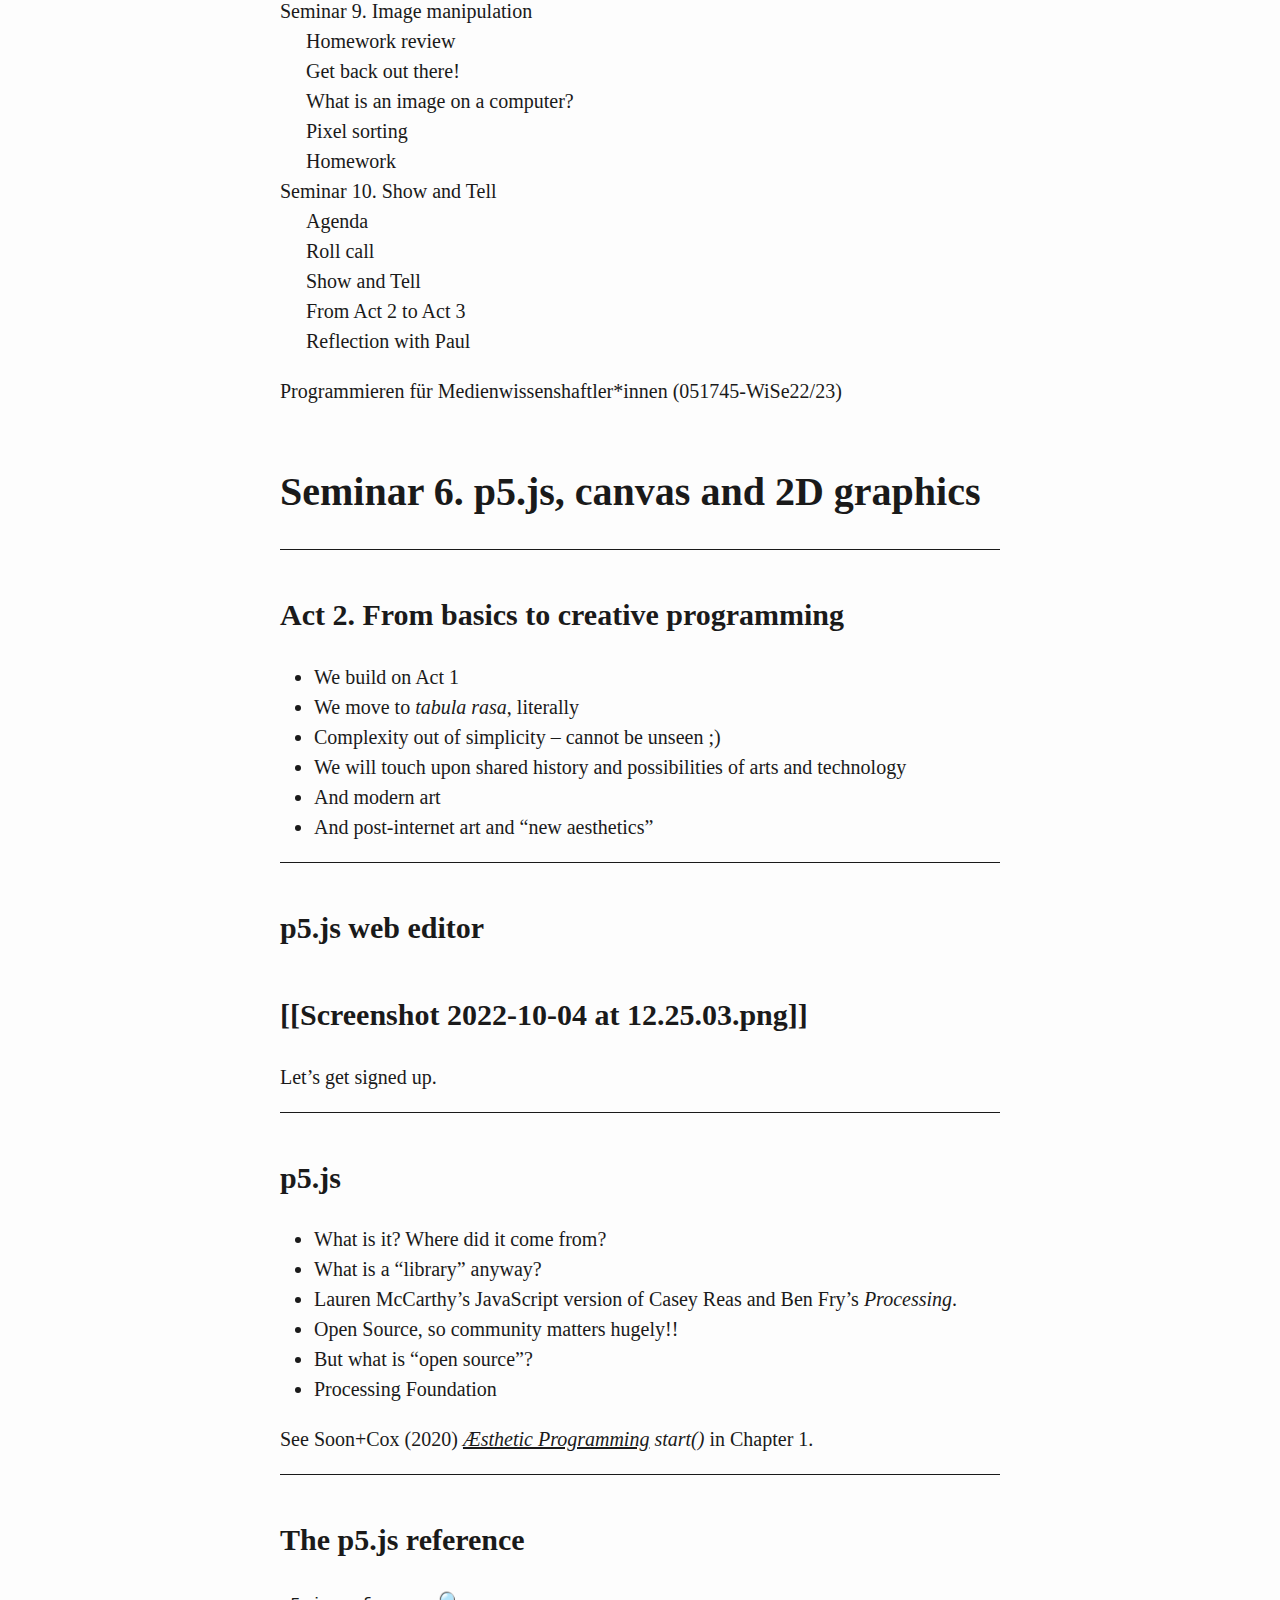
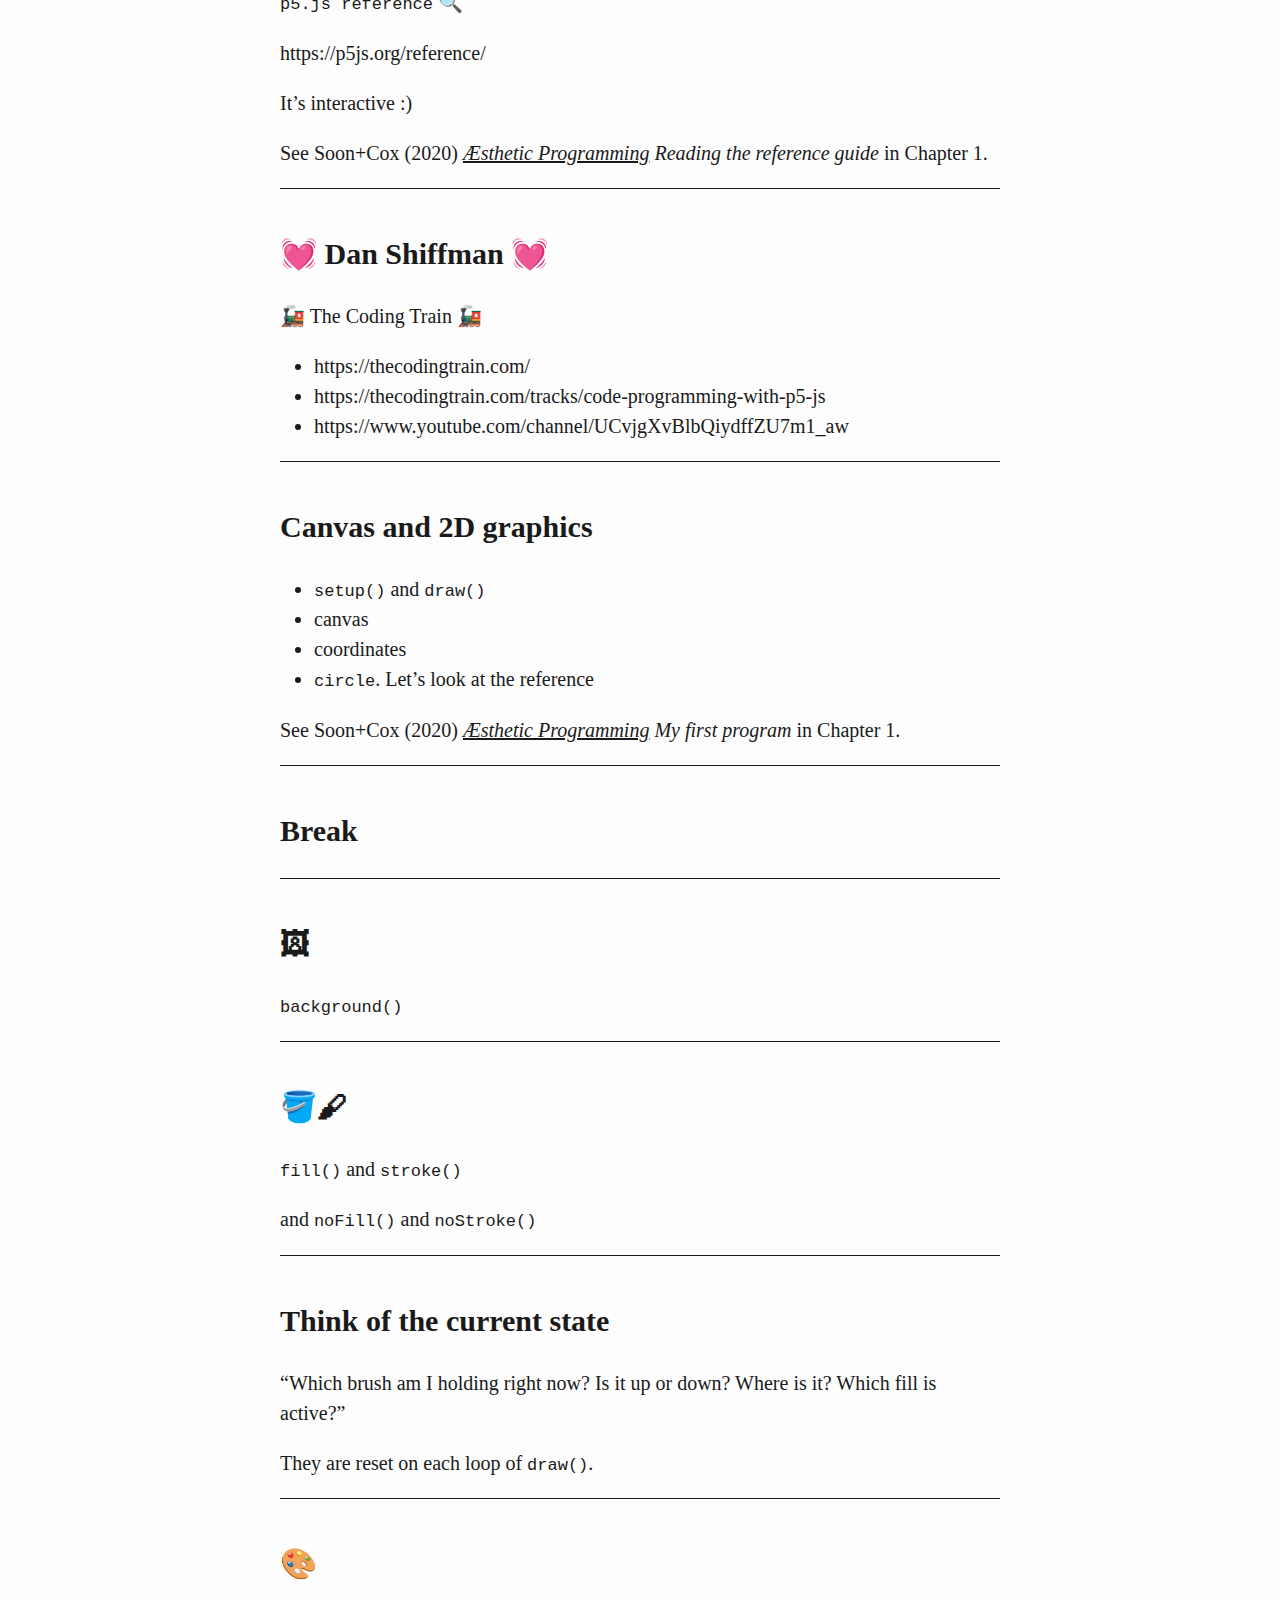
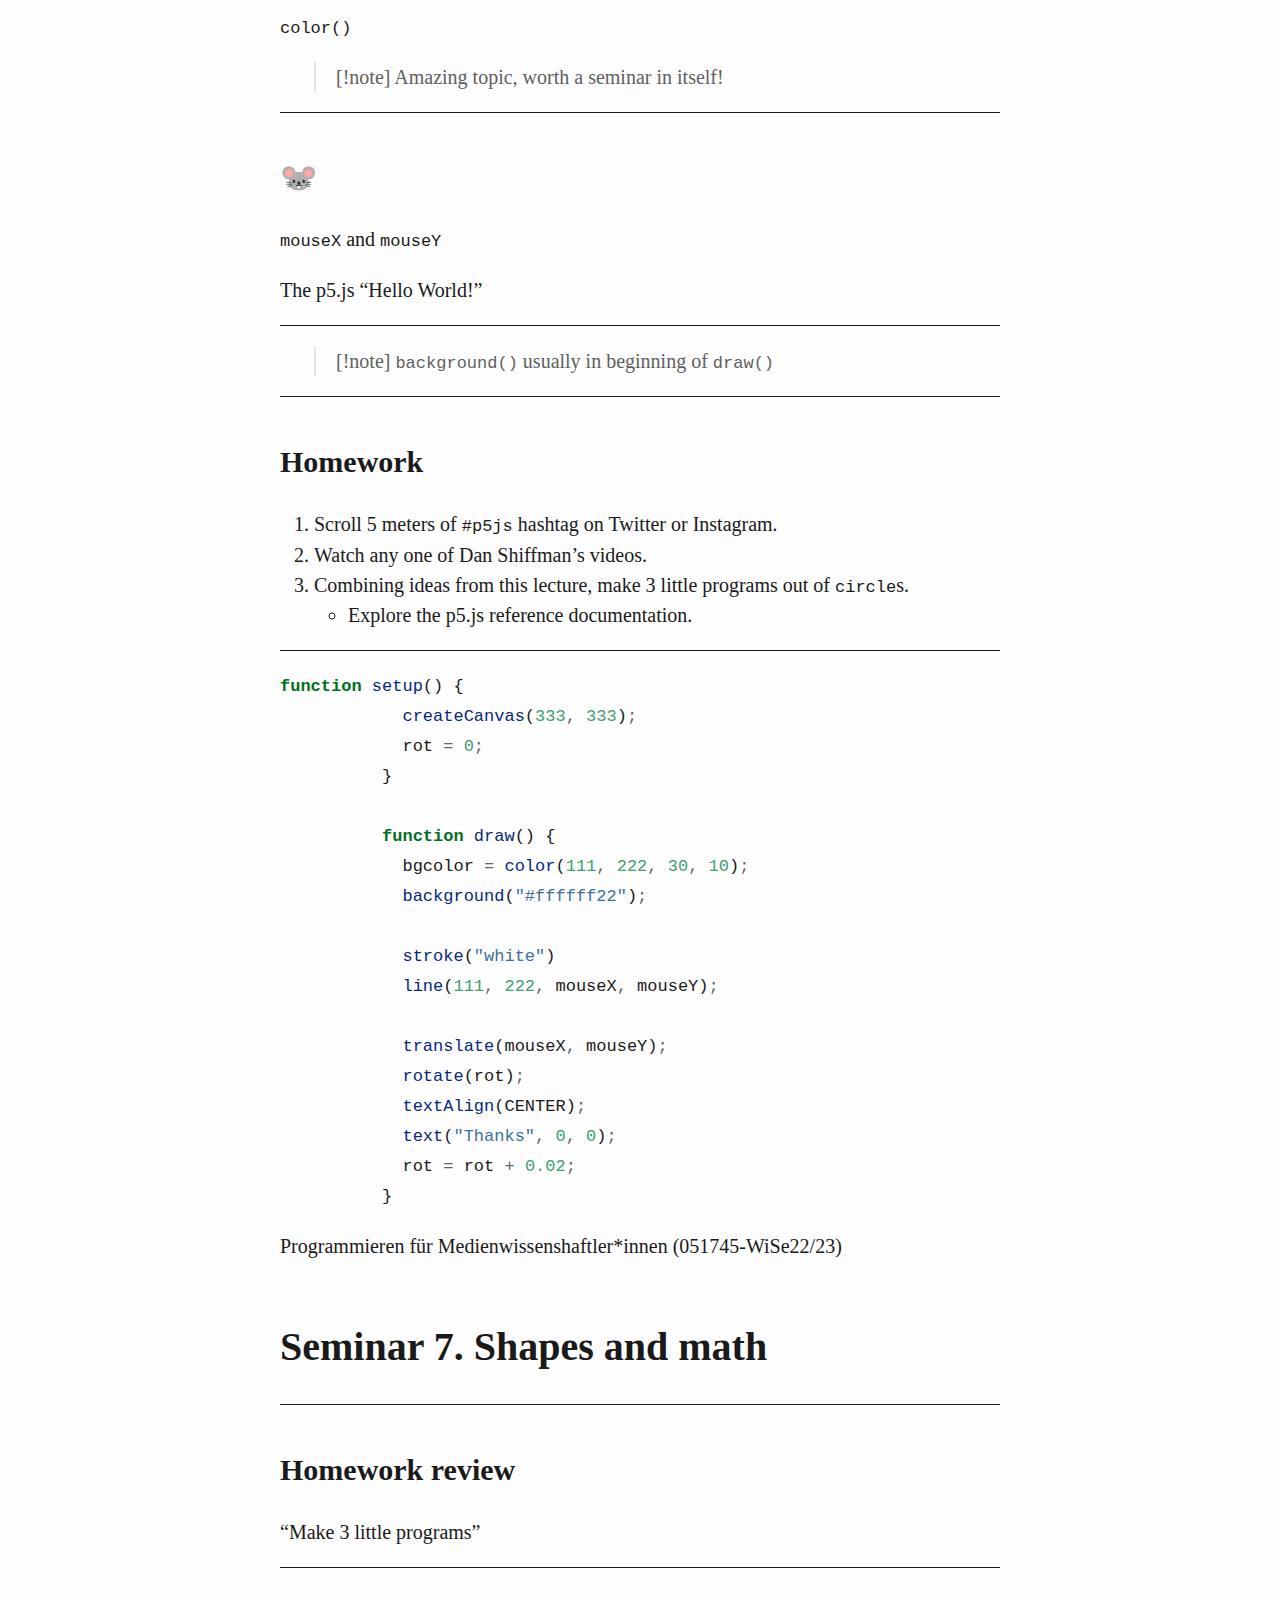
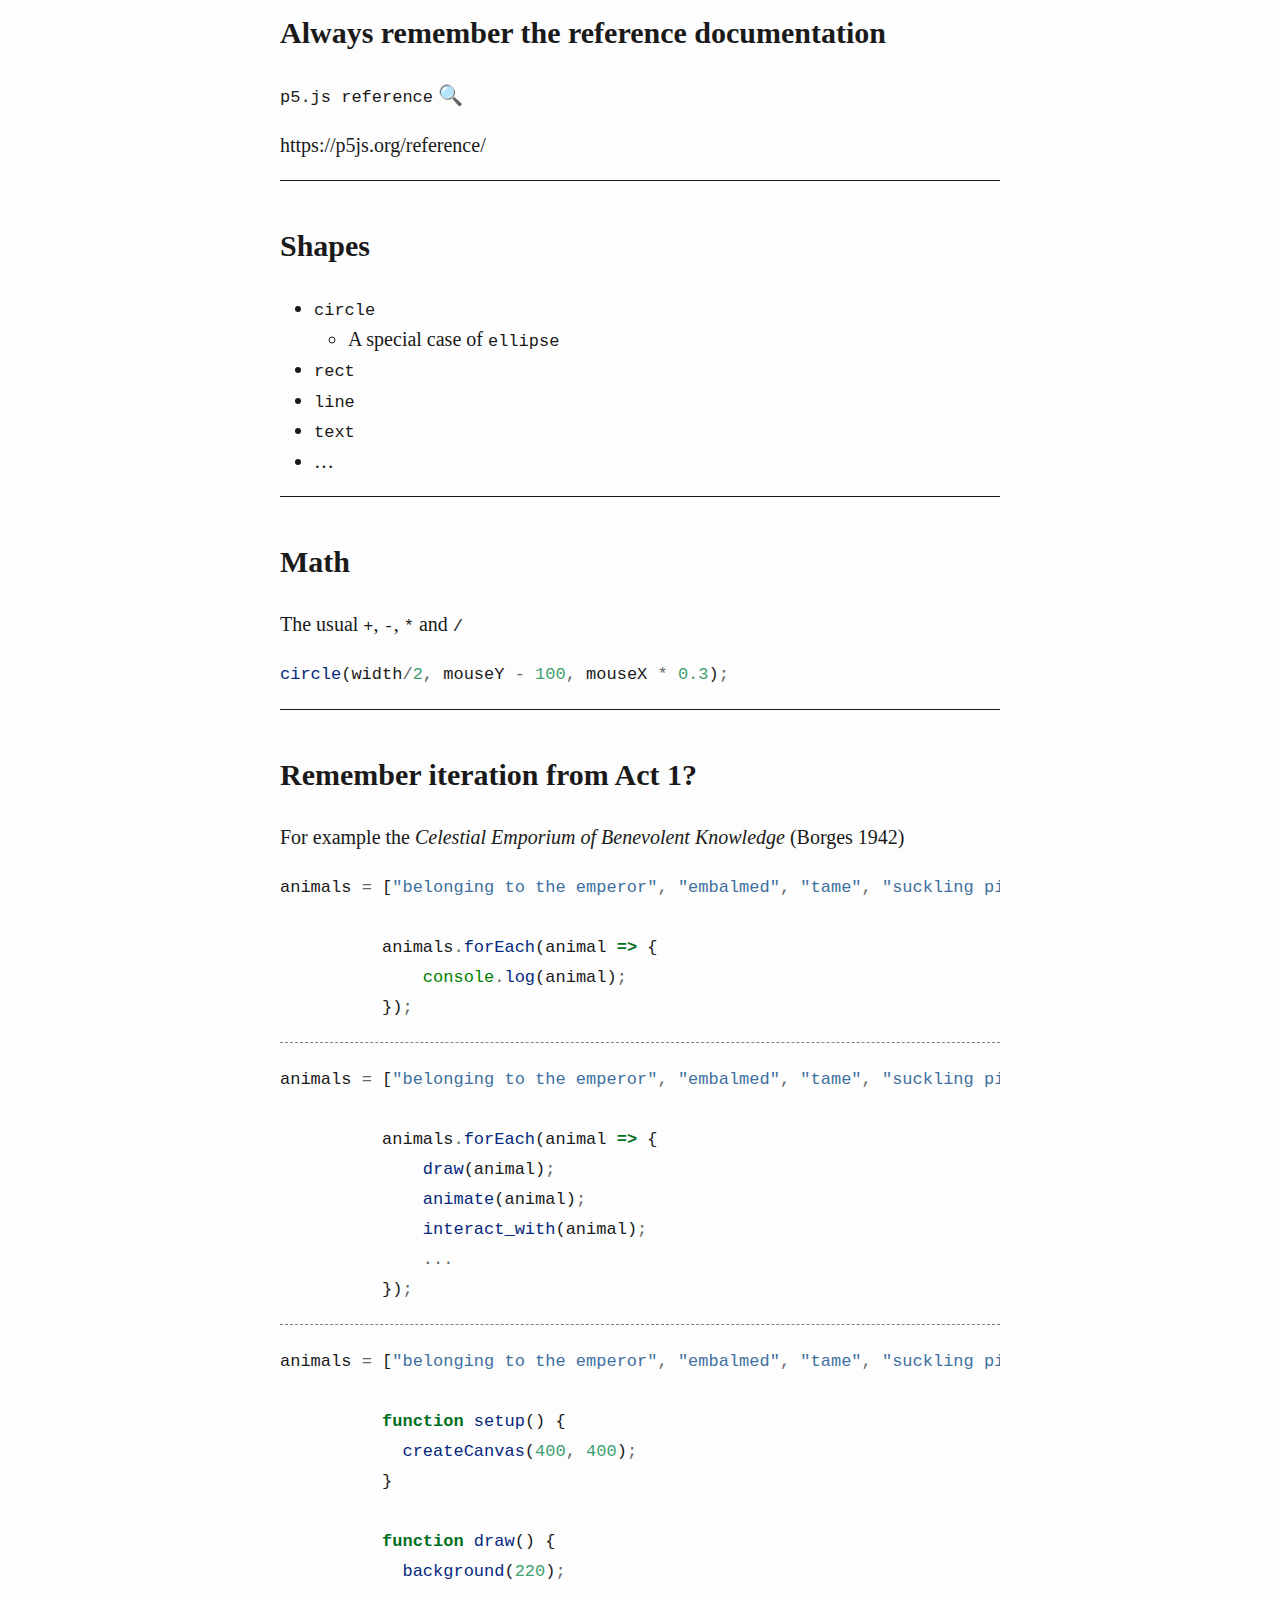
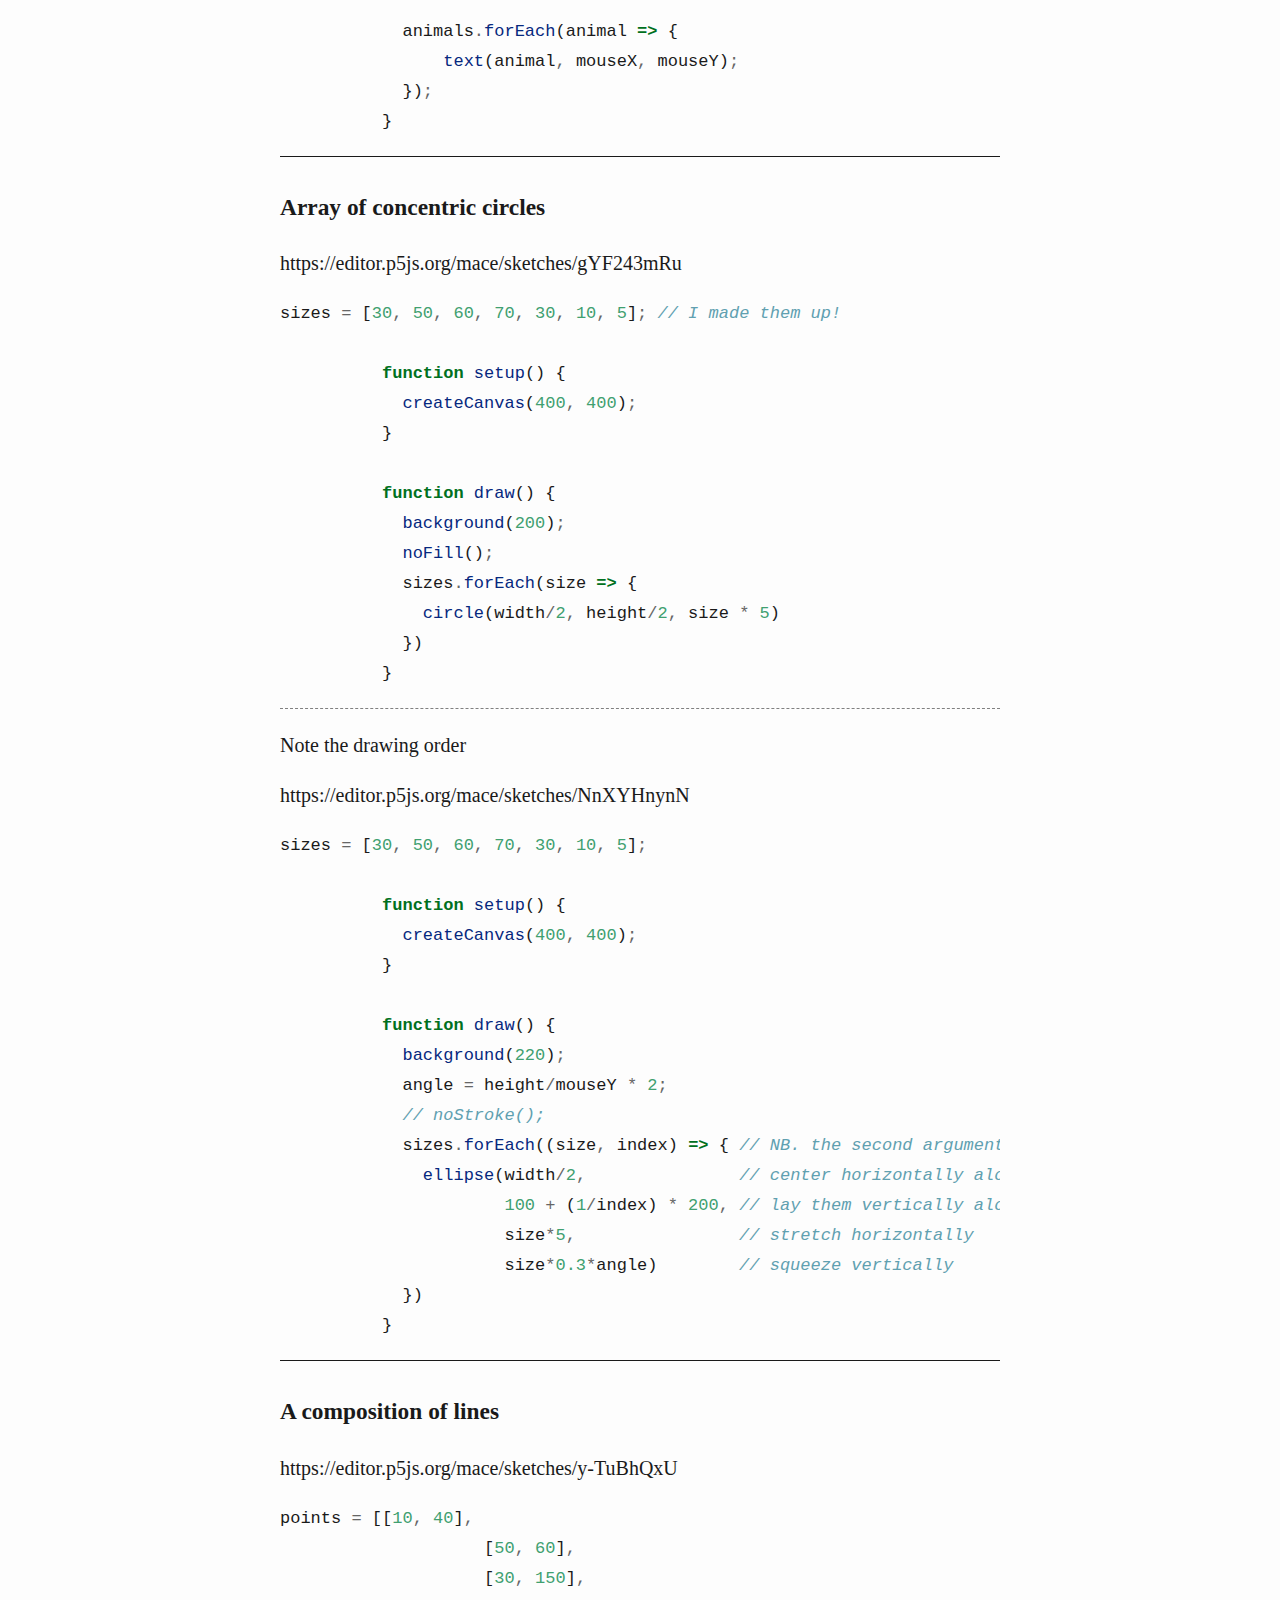
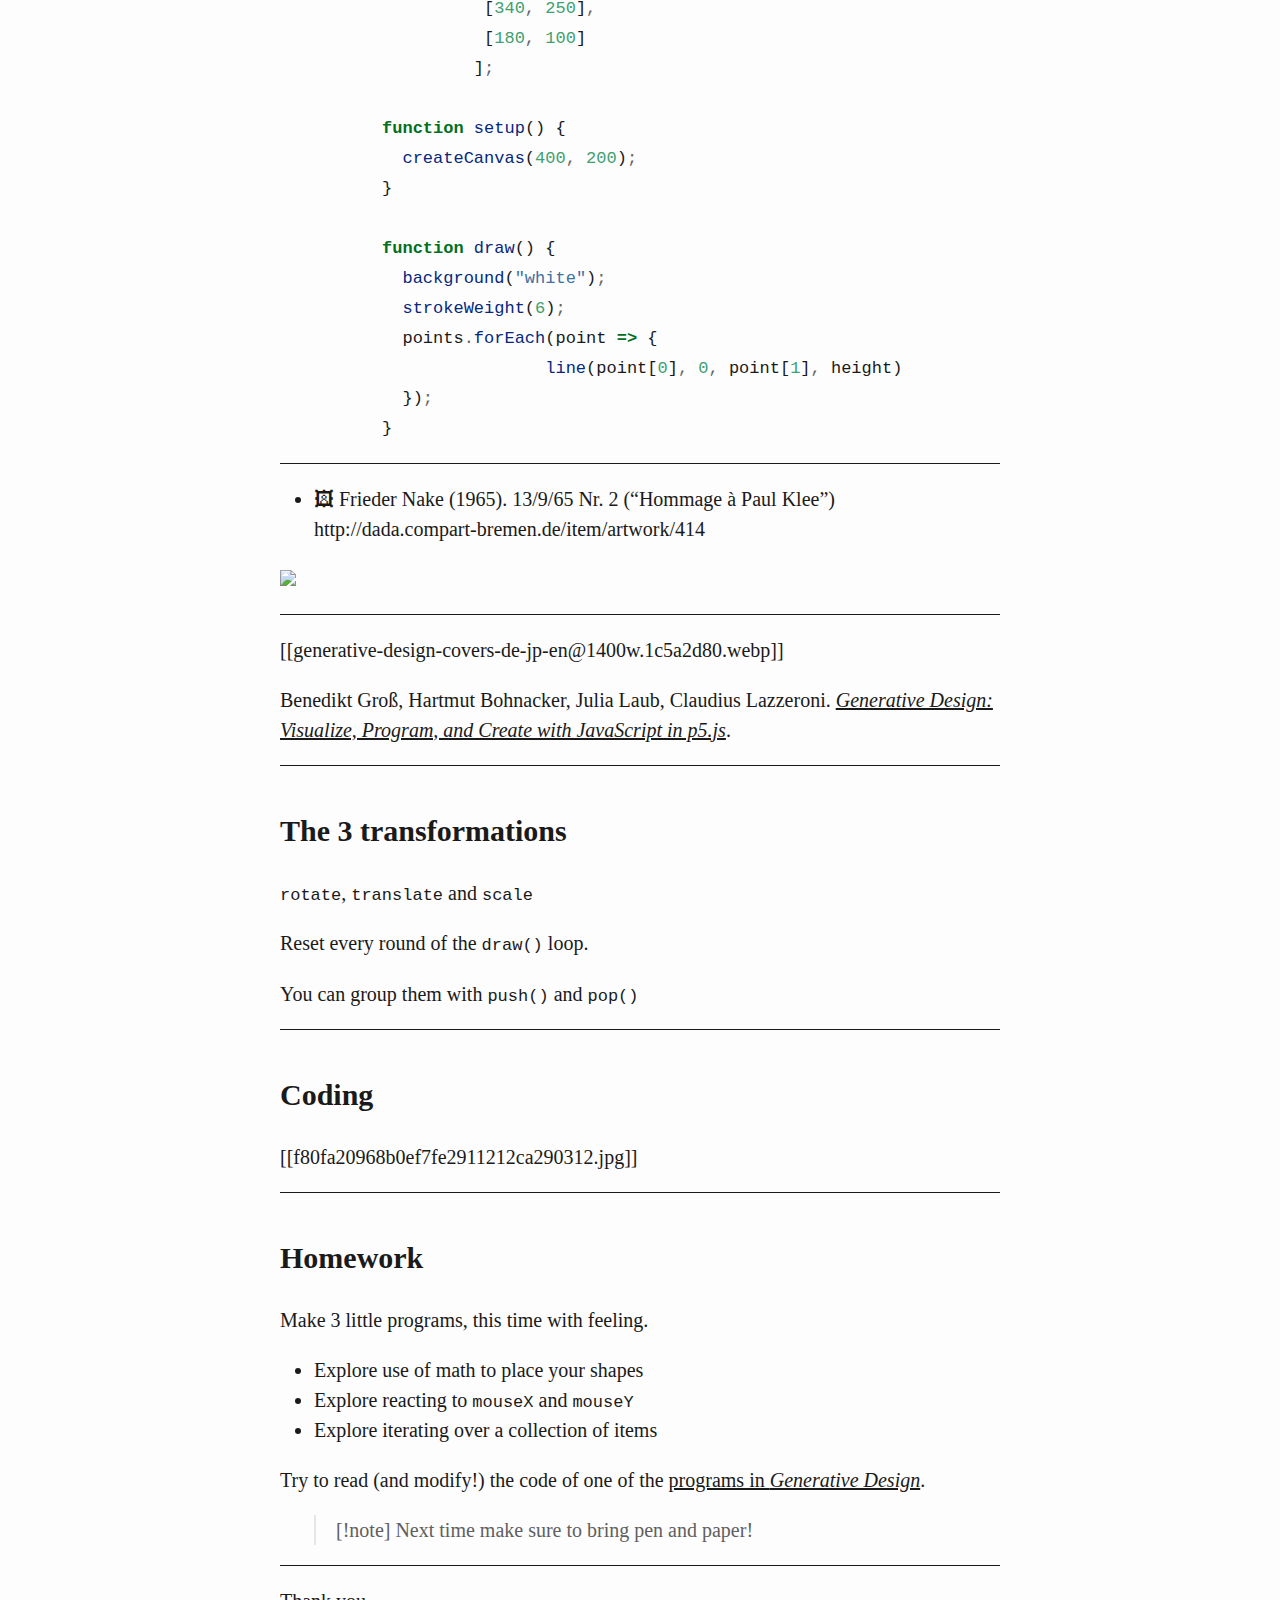
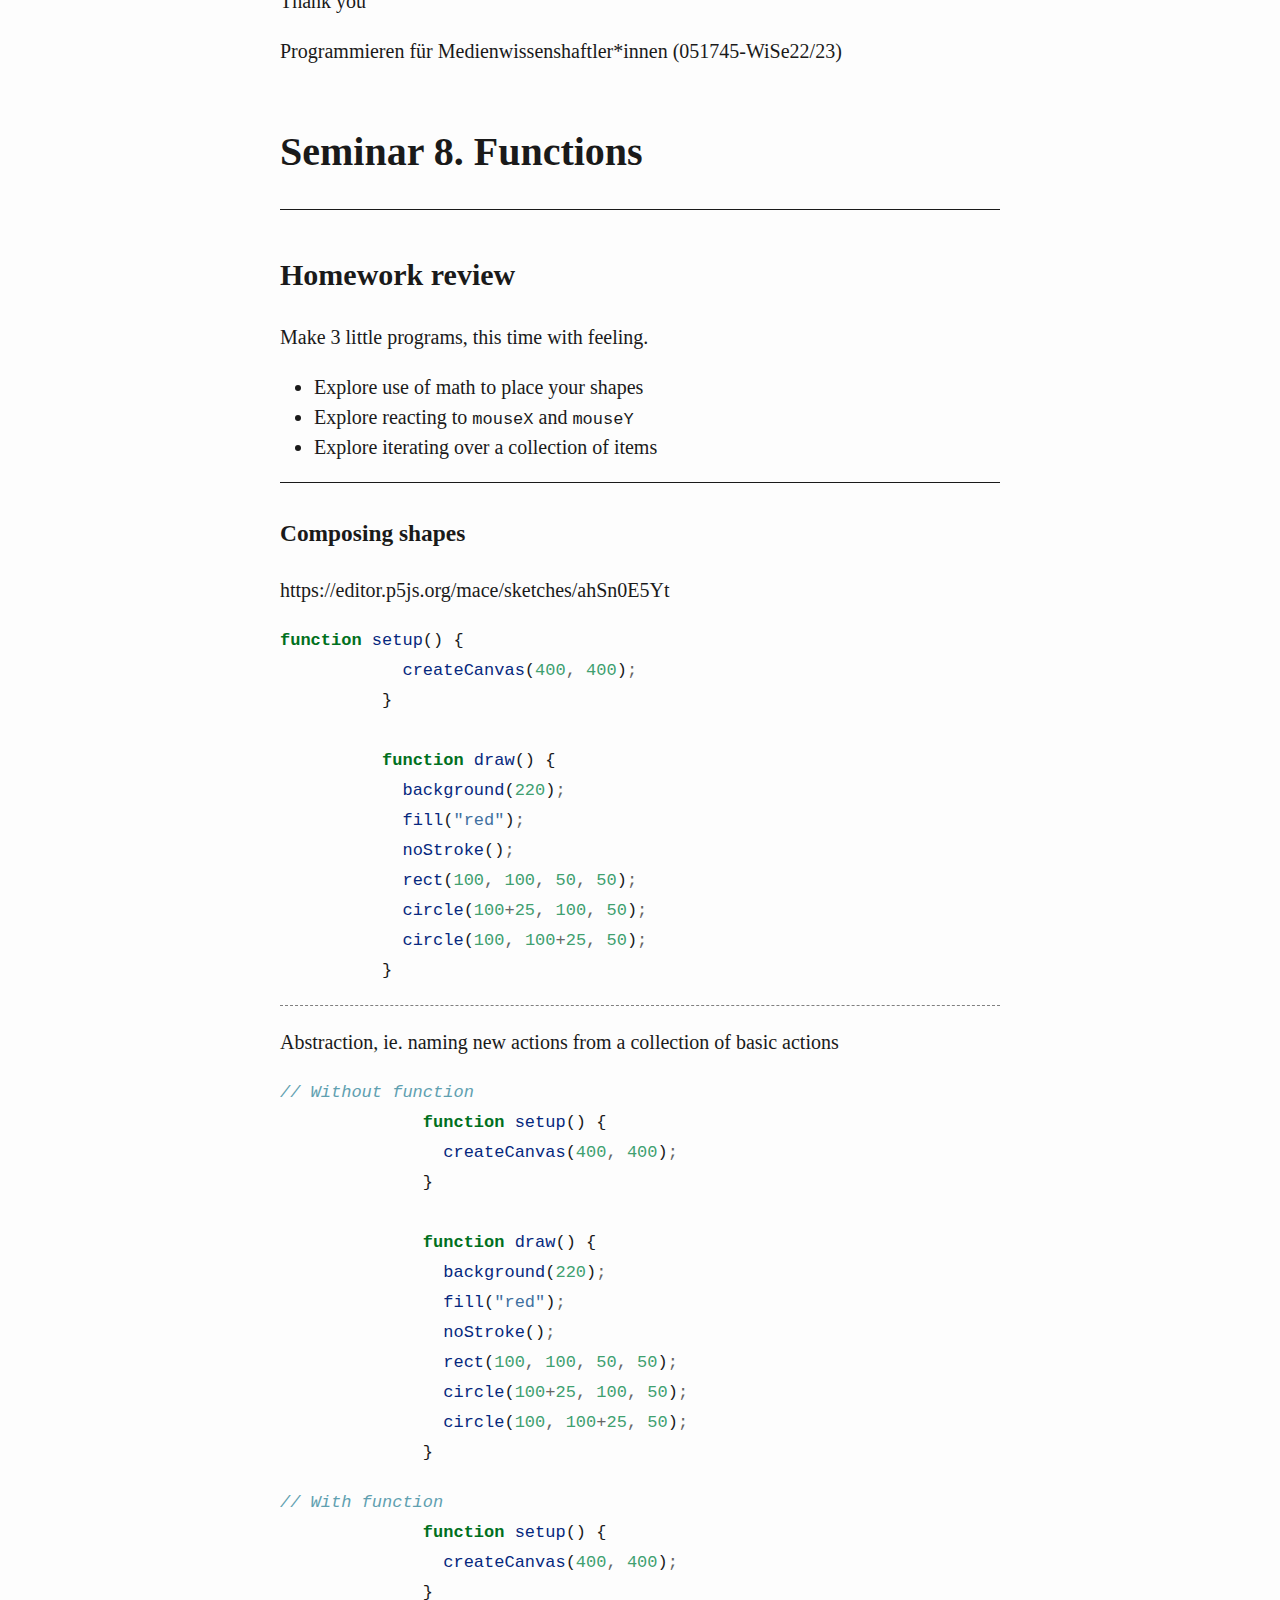
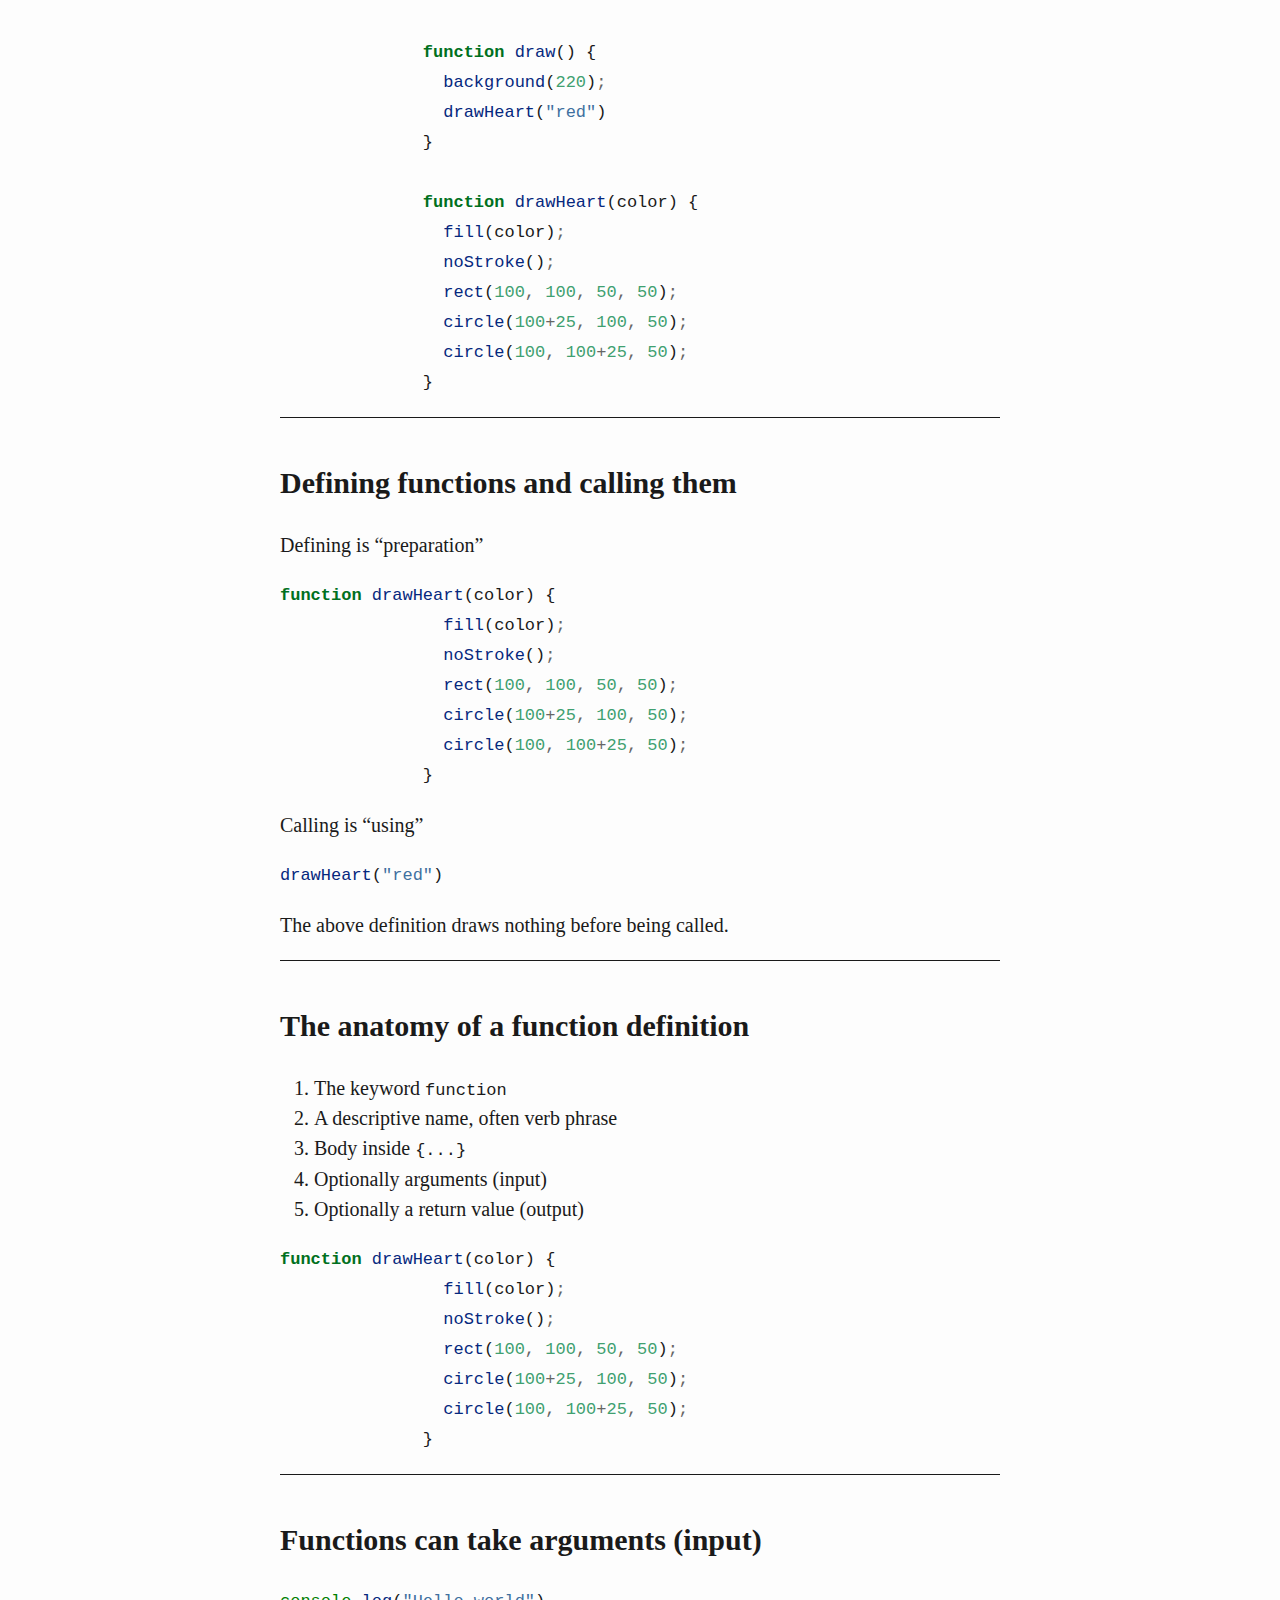
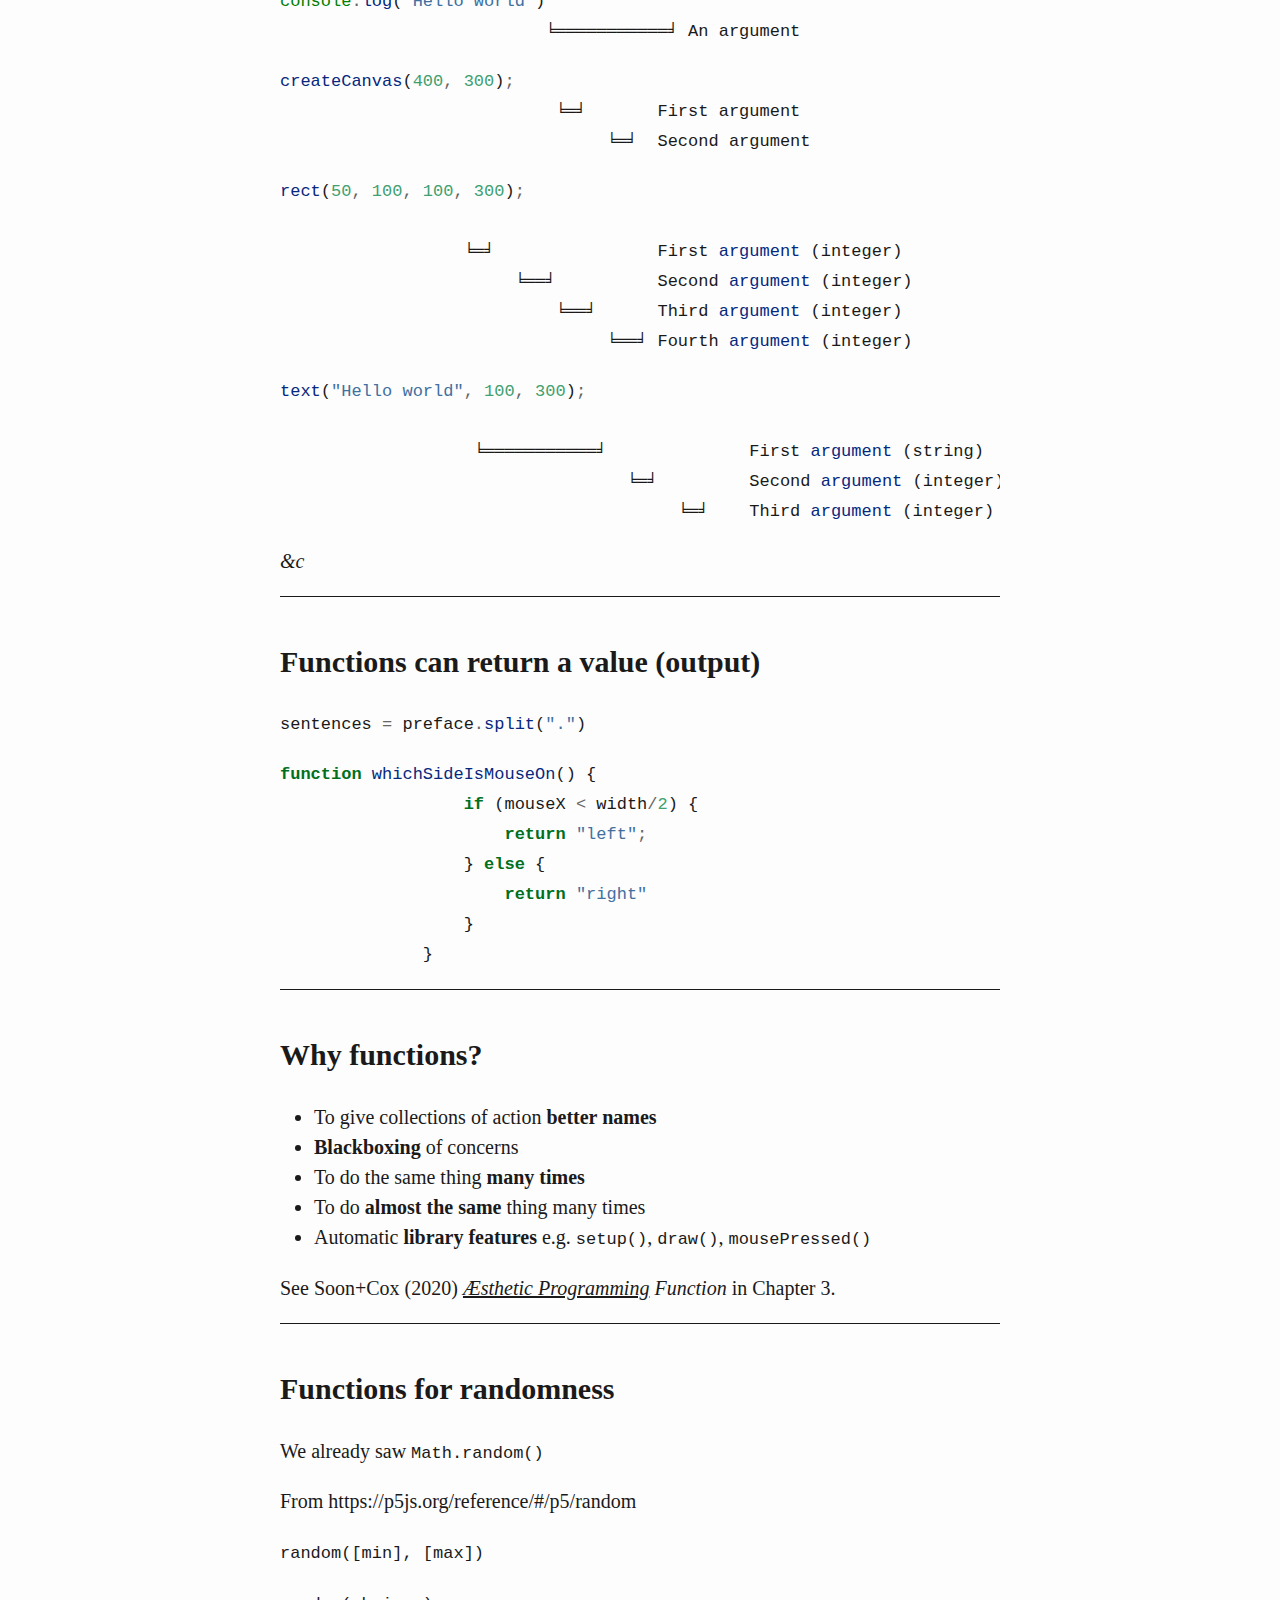
==== commit 7310cede: "The huge reindent." ====
--- a/act_2/index.html
+++ b/act_2/index.html
@@ -1,1021 +1,800 @@
 <!DOCTYPE html>
 <html xmlns="http://www.w3.org/1999/xhtml" lang="" xml:lang="">
-<head>
-  <meta charset="utf-8" />
-  <meta name="generator" content="pandoc" />
-  <meta name="viewport" content="width=device-width, initial-scale=1.0, user-scalable=yes" />
-  <title>Programming for Media Studies, from basics to creative programming</title>
-  <style>
-    html {
-      line-height: 1.5;
-      font-family: Georgia, serif;
-      font-size: 20px;
-      color: #1a1a1a;
-      background-color: #fdfdfd;
-    }
-    body {
-      margin: 0 auto;
-      max-width: 36em;
-      padding-left: 50px;
-      padding-right: 50px;
-      padding-top: 50px;
-      padding-bottom: 50px;
-      hyphens: auto;
-      overflow-wrap: break-word;
-      text-rendering: optimizeLegibility;
-      font-kerning: normal;
-    }
-    @media (max-width: 600px) {
-      body {
-        font-size: 0.9em;
-        padding: 1em;
-      }
-      h1 {
-        font-size: 1.8em;
-      }
-    }
-    @media print {
-      body {
-        background-color: transparent;
-        color: black;
-        font-size: 12pt;
-      }
-      p, h2, h3 {
-        orphans: 3;
-        widows: 3;
-      }
-      h2, h3, h4 {
-        page-break-after: avoid;
-      }
-    }
-    p {
-      margin: 1em 0;
-    }
-    a {
-      color: #1a1a1a;
-    }
-    a:visited {
-      color: #1a1a1a;
-    }
-    img {
-      max-width: 100%;
-    }
-    h1, h2, h3, h4, h5, h6 {
-      margin-top: 1.4em;
-    }
-    h5, h6 {
-      font-size: 1em;
-      font-style: italic;
-    }
-    h6 {
-      font-weight: normal;
-    }
-    ol, ul {
-      padding-left: 1.7em;
-      margin-top: 1em;
-    }
-    li > ol, li > ul {
-      margin-top: 0;
-    }
-    blockquote {
-      margin: 1em 0 1em 1.7em;
-      padding-left: 1em;
-      border-left: 2px solid #e6e6e6;
-      color: #606060;
-    }
-    code {
-      font-family: Menlo, Monaco, 'Lucida Console', Consolas, monospace;
-      font-size: 85%;
-      margin: 0;
-    }
-    pre {
-      margin: 1em 0;
-      overflow: auto;
-    }
-    pre code {
-      padding: 0;
-      overflow: visible;
-      overflow-wrap: normal;
-    }
-    .sourceCode {
-     background-color: transparent;
-     overflow: visible;
-    }
-    hr {
-      background-color: #1a1a1a;
-      border: none;
-      height: 1px;
-      margin: 1em 0;
-    }
-    hr.minor-hr {
-      background-color: inherit;
-      border-top: 1px dashed grey;
-    }
-    table {
-      margin: 1em 0;
-      border-collapse: collapse;
-      width: 100%;
-      overflow-x: auto;
-      display: block;
-      font-variant-numeric: lining-nums tabular-nums;
-    }
-    table caption {
-      margin-bottom: 0.75em;
-    }
-    tbody {
-      margin-top: 0.5em;
-      border-top: 1px solid #1a1a1a;
-      border-bottom: 1px solid #1a1a1a;
-    }
-    th {
-      border-top: 1px solid #1a1a1a;
-      padding: 0.25em 0.5em 0.25em 0.5em;
-    }
-    td {
-      padding: 0.125em 0.5em 0.25em 0.5em;
-    }
-    header {
-      margin-bottom: 4em;
-      text-align: center;
-    }
-    #TOC li {
-      list-style: none;
-    }
-    #TOC ul {
-      padding-left: 1.3em;
-    }
-    #TOC > ul {
-      padding-left: 0;
-    }
-    #TOC a:not(:hover) {
-      text-decoration: none;
-    }
-    code{white-space: pre-wrap;}
-    span.smallcaps{font-variant: small-caps;}
-    div.columns{display: flex; gap: min(4vw, 1.5em);}
-    div.column{flex: auto; overflow-x: auto;}
-    div.hanging-indent{margin-left: 1.5em; text-indent: -1.5em;}
-    ul.task-list{list-style: none;}
-    ul.task-list li input[type="checkbox"] {
-      width: 0.8em;
-      margin: 0 0.8em 0.2em -1.6em;
-      vertical-align: middle;
-    }
-    pre > code.sourceCode { white-space: pre; position: relative; }
-    pre > code.sourceCode > span { display: inline-block; line-height: 1.25; }
-    pre > code.sourceCode > span:empty { height: 1.2em; }
-    .sourceCode { overflow: visible; }
-    code.sourceCode > span { color: inherit; text-decoration: inherit; }
-    div.sourceCode { margin: 1em 0; }
-    pre.sourceCode { margin: 0; }
-    @media screen {
-    div.sourceCode { overflow: auto; }
-    }
-    @media print {
-    pre > code.sourceCode { white-space: pre-wrap; }
-    pre > code.sourceCode > span { text-indent: -5em; padding-left: 5em; }
-    }
-    pre.numberSource code
-      { counter-reset: source-line 0; }
-    pre.numberSource code > span
-      { position: relative; left: -4em; counter-increment: source-line; }
-    pre.numberSource code > span > a:first-child::before
-      { content: counter(source-line);
-        position: relative; left: -1em; text-align: right; vertical-align: baseline;
-        border: none; display: inline-block;
-        -webkit-touch-callout: none; -webkit-user-select: none;
-        -khtml-user-select: none; -moz-user-select: none;
-        -ms-user-select: none; user-select: none;
-        padding: 0 4px; width: 4em;
-        color: #aaaaaa;
-      }
-    pre.numberSource { margin-left: 3em; border-left: 1px solid #aaaaaa;  padding-left: 4px; }
-    div.sourceCode
-      {   }
-    @media screen {
-    pre > code.sourceCode > span > a:first-child::before { text-decoration: underline; }
-    }
-    code span.al { color: #ff0000; font-weight: bold; } /* Alert */
-    code span.an { color: #60a0b0; font-weight: bold; font-style: italic; } /* Annotation */
-    code span.at { color: #7d9029; } /* Attribute */
-    code span.bn { color: #40a070; } /* BaseN */
-    code span.bu { color: #008000; } /* BuiltIn */
-    code span.cf { color: #007020; font-weight: bold; } /* ControlFlow */
-    code span.ch { color: #4070a0; } /* Char */
-    code span.cn { color: #880000; } /* Constant */
-    code span.co { color: #60a0b0; font-style: italic; } /* Comment */
-    code span.cv { color: #60a0b0; font-weight: bold; font-style: italic; } /* CommentVar */
-    code span.do { color: #ba2121; font-style: italic; } /* Documentation */
-    code span.dt { color: #902000; } /* DataType */
-    code span.dv { color: #40a070; } /* DecVal */
-    code span.er { color: #ff0000; font-weight: bold; } /* Error */
-    code span.ex { } /* Extension */
-    code span.fl { color: #40a070; } /* Float */
-    code span.fu { color: #06287e; } /* Function */
-    code span.im { color: #008000; font-weight: bold; } /* Import */
-    code span.in { color: #60a0b0; font-weight: bold; font-style: italic; } /* Information */
-    code span.kw { color: #007020; font-weight: bold; } /* Keyword */
-    code span.op { color: #666666; } /* Operator */
-    code span.ot { color: #007020; } /* Other */
-    code span.pp { color: #bc7a00; } /* Preprocessor */
-    code span.sc { color: #4070a0; } /* SpecialChar */
-    code span.ss { color: #bb6688; } /* SpecialString */
-    code span.st { color: #4070a0; } /* String */
-    code span.va { color: #19177c; } /* Variable */
-    code span.vs { color: #4070a0; } /* VerbatimString */
-    code span.wa { color: #60a0b0; font-weight: bold; font-style: italic; } /* Warning */
-    .display.math{display: block; text-align: center; margin: 0.5rem auto;}
-  </style>
-  <!--[if lt IE 9]>
-    <script src="//cdnjs.cloudflare.com/ajax/libs/html5shiv/3.7.3/html5shiv-printshiv.min.js"></script>
-  <![endif]-->
-</head>
-<body>
-<header id="title-block-header">
-<h1 class="title">Programming for Media Studies, from basics to creative
-programming</h1>
-</header>
-<nav id="TOC" role="doc-toc">
-<ul>
-<li><a href="#seminar-6.-p5.js-canvas-and-2d-graphics"
-id="toc-seminar-6.-p5.js-canvas-and-2d-graphics">Seminar 6. p5.js,
-canvas and 2D graphics</a>
-<ul>
-<li><a href="#act-2.-from-basics-to-creative-programming"
-id="toc-act-2.-from-basics-to-creative-programming">Act 2. From basics
-to creative programming</a></li>
-<li><a href="#p5.js-web-editor" id="toc-p5.js-web-editor">p5.js web
-editor</a></li>
-<li><a href="#screenshot-2022-10-04-at-12.25.03.png"
-id="toc-screenshot-2022-10-04-at-12.25.03.png">[[Screenshot 2022-10-04
-at 12.25.03.png]]</a></li>
-<li><a href="#p5.js" id="toc-p5.js">p5.js</a></li>
-<li><a href="#the-p5.js-reference" id="toc-the-p5.js-reference">The
-p5.js reference</a></li>
-<li><a href="#dan-shiffman" id="toc-dan-shiffman">💓 Dan Shiffman
-💓</a></li>
-<li><a href="#canvas-and-2d-graphics"
-id="toc-canvas-and-2d-graphics">Canvas and 2D graphics</a></li>
-<li><a href="#break" id="toc-break">Break
-<!-- element style="color: white; text-shadow: black 0px 0px 10px;" --></a></li>
-<li><a href="#section" id="toc-section">🖼</a></li>
-<li><a href="#section-1" id="toc-section-1">🪣🖌</a></li>
-<li><a href="#think-of-the-current-state"
-id="toc-think-of-the-current-state">Think of the current state</a></li>
-<li><a href="#section-2" id="toc-section-2">🎨</a></li>
-<li><a href="#section-3" id="toc-section-3">🐭</a></li>
-<li><a href="#homework" id="toc-homework">Homework</a></li>
-</ul></li>
-<li><a href="#seminar-7.-shapes-and-math"
-id="toc-seminar-7.-shapes-and-math">Seminar 7. Shapes and math</a>
-<ul>
-<li><a href="#homework-review" id="toc-homework-review">Homework
-review</a></li>
-<li><a href="#always-remember-the-reference-documentation"
-id="toc-always-remember-the-reference-documentation">Always remember the
-reference documentation</a></li>
-<li><a href="#shapes" id="toc-shapes">Shapes</a></li>
-<li><a href="#math" id="toc-math">Math</a></li>
-<li><a href="#remember-iteration-from-act-1"
-id="toc-remember-iteration-from-act-1">Remember iteration from Act
-1?</a>
-<ul>
-<li><a href="#array-of-concentric-circles"
-id="toc-array-of-concentric-circles">Array of concentric
-circles</a></li>
-<li><a href="#a-composition-of-lines" id="toc-a-composition-of-lines">A
-composition of lines</a></li>
-</ul></li>
-<li><a href="#the-3-transformations" id="toc-the-3-transformations">The
-3 transformations</a></li>
-<li><a href="#coding" id="toc-coding">Coding</a></li>
-<li><a href="#homework-1" id="toc-homework-1">Homework</a></li>
-</ul></li>
-<li><a href="#seminar-8.-functions"
-id="toc-seminar-8.-functions">Seminar 8. Functions</a>
-<ul>
-<li><a href="#homework-review-1" id="toc-homework-review-1">Homework
-review</a>
-<ul>
-<li><a href="#composing-shapes" id="toc-composing-shapes">Composing
-shapes</a></li>
-</ul></li>
-<li><a href="#defining-functions-and-calling-them"
-id="toc-defining-functions-and-calling-them">Defining functions and
-calling them</a></li>
-<li><a href="#the-anatomy-of-a-function-definition"
-id="toc-the-anatomy-of-a-function-definition">The anatomy of a function
-definition</a></li>
-<li><a href="#functions-can-take-arguments-input"
-id="toc-functions-can-take-arguments-input">Functions can take arguments
-(input)</a></li>
-<li><a href="#functions-can-return-a-value-output"
-id="toc-functions-can-return-a-value-output">Functions can return a
-value (output)</a></li>
-<li><a href="#why-functions" id="toc-why-functions">Why
-functions?</a></li>
-<li><a href="#functions-for-randomness"
-id="toc-functions-for-randomness">Functions for randomness</a>
-<ul>
-<li><a href="#a-composition-of-lines-with-random-displacement"
-id="toc-a-composition-of-lines-with-random-displacement">A composition
-of lines with random displacement</a></li>
-</ul></li>
-<li><a href="#screenshot-2022-10-12-at-16.01.43.png"
-id="toc-screenshot-2022-10-12-at-16.01.43.png">[[Screenshot 2022-10-12
-at 16.01.43.png]]</a></li>
-<li><a href="#the-open-work" id="toc-the-open-work">“The open
-work”</a></li>
-<li><a href="#arte-programmata-milan-1962."
-id="toc-arte-programmata-milan-1962."><em>Arte programmata</em> Milan,
-1962.</a>
-<ul>
-<li><a href="#did-you-bring-pen-and-paper"
-id="toc-did-you-bring-pen-and-paper">Did you bring pen and paper?
-📝</a></li>
-<li><a href="#modeling" id="toc-modeling">Modeling</a></li>
-</ul></li>
-<li><a href="#homework-2" id="toc-homework-2">Homework</a></li>
-<li><a href="#bonus-non-modernist-content"
-id="toc-bonus-non-modernist-content">Bonus (non-modernist)
-content</a></li>
-</ul></li>
-<li><a href="#seminar-9.-image-manipulation"
-id="toc-seminar-9.-image-manipulation">Seminar 9. Image manipulation</a>
-<ul>
-<li><a href="#homework-review-2" id="toc-homework-review-2">Homework
-review</a></li>
-<li><a href="#get-back-out-there" id="toc-get-back-out-there">Get back
-out there!</a></li>
-<li><a href="#what-is-an-image-on-a-computer"
-id="toc-what-is-an-image-on-a-computer">What is an image on a
-computer?</a></li>
-<li><a href="#pixel-sorting" id="toc-pixel-sorting">Pixel
-sorting</a></li>
-<li><a href="#homework-3" id="toc-homework-3">Homework</a></li>
-</ul></li>
-<li><a href="#seminar-10.-show-and-tell"
-id="toc-seminar-10.-show-and-tell">Seminar 10. Show and Tell</a>
-<ul>
-<li><a href="#agenda" id="toc-agenda">Agenda</a></li>
-<li><a href="#roll-call" id="toc-roll-call">Roll call</a></li>
-<li><a href="#show-and-tell" id="toc-show-and-tell">Show and
-Tell</a></li>
-<li><a href="#from-act-2-to-act-3" id="toc-from-act-2-to-act-3">From Act
-2 to Act 3</a></li>
-<li><a href="#reflection-with-paul"
-id="toc-reflection-with-paul">Reflection with Paul</a></li>
-</ul></li>
-</ul>
-</nav>
-<p>Programmieren für Medienwissenshaftler*innen (051745-WiSe22/23)</p>
-<h1 id="seminar-6.-p5.js-canvas-and-2d-graphics">Seminar 6. p5.js,
-canvas and 2D graphics</h1>
-<hr />
-<h2 id="act-2.-from-basics-to-creative-programming">Act 2. From basics
-to creative programming</h2>
-<ul>
-<li>We build on Act 1</li>
-<li>We move to <em>tabula rasa</em>, literally</li>
-<li>Complexity out of simplicity – cannot be unseen ;)</li>
-<li>We will touch upon shared history and possibilities of arts and
-technology</li>
-<li>And modern art</li>
-<li>And post-internet art and “new aesthetics”</li>
-</ul>
-<hr />
-<h2 id="p5.js-web-editor">p5.js web editor</h2>
-<h2 id="screenshot-2022-10-04-at-12.25.03.png">[[Screenshot 2022-10-04
-at 12.25.03.png]]</h2>
-<p>Let’s get signed up.</p>
-<hr />
-<h2 id="p5.js">p5.js</h2>
-<ul>
-<li>What is it? Where did it come from?</li>
-<li>What is a “library” anyway?</li>
-<li>Lauren McCarthy’s JavaScript version of Casey Reas and Ben Fry’s
-<em>Processing</em>.</li>
-<li>Open Source, so community matters hugely!!</li>
-<li>But what is “open source”?</li>
-<li>Processing Foundation</li>
-</ul>
-<p>See Soon+Cox (2020) <em><a
-href="https://aesthetic-programming.net/">Æsthetic Programming</a></em>
-<em>start()</em> in Chapter 1.</p>
-<hr />
-<h2 id="the-p5.js-reference">The p5.js reference</h2>
-<p><code>p5.js reference</code> 🔍</p>
-<p>https://p5js.org/reference/</p>
-<p>It’s interactive :)</p>
-<p>See Soon+Cox (2020) <em><a
-href="https://aesthetic-programming.net/">Æsthetic Programming</a></em>
-<em>Reading the reference guide</em> in Chapter 1.</p>
-<hr />
-<h2 id="dan-shiffman">💓 Dan Shiffman 💓</h2>
-<p>🚂 The Coding Train 🚂</p>
-<ul>
-<li>https://thecodingtrain.com/</li>
-<li>https://thecodingtrain.com/tracks/code-programming-with-p5-js</li>
-<li>https://www.youtube.com/channel/UCvjgXvBlbQiydffZU7m1_aw</li>
-</ul>
-<hr />
-<h2 id="canvas-and-2d-graphics">Canvas and 2D graphics</h2>
-<ul>
-<li><code>setup()</code> and <code>draw()</code></li>
-<li>canvas</li>
-<li>coordinates</li>
-<li><code>circle</code>. Let’s look at the reference</li>
-</ul>
-<p>See Soon+Cox (2020) <em><a
-href="https://aesthetic-programming.net/">Æsthetic Programming</a></em>
-<em>My first program</em> in Chapter 1.</p>
-<hr />
-<!-- slide bg="[[/daily/_resources/IMG_20220905_175400.jpg]]" -->
-<h2 id="break">Break
-<!-- element style="color: white; text-shadow: black 0px 0px 10px;" --></h2>
-<hr />
-<h2 id="section">🖼</h2>
-<p><code>background()</code></p>
-<hr />
-<h2 id="section-1">🪣🖌</h2>
-<p><code>fill()</code> and <code>stroke()</code></p>
-<p>and <code>noFill()</code> and <code>noStroke()</code></p>
-<hr />
-<h2 id="think-of-the-current-state">Think of the current state</h2>
-<p>“Which brush am I holding right now? Is it up or down? Where is it?
-Which fill is active?”</p>
-<p>They are reset on each loop of <code>draw()</code>.</p>
-<hr />
-<h2 id="section-2">🎨</h2>
-<p><code>color()</code></p>
-<blockquote>
-<p>[!note] Amazing topic, worth a seminar in itself!</p>
-</blockquote>
-<hr />
-<h2 id="section-3">🐭</h2>
-<p><code>mouseX</code> and <code>mouseY</code></p>
-<p>The p5.js “Hello World!”</p>
-<hr />
-<blockquote>
-<p>[!note] <code>background()</code> usually in beginning of
-<code>draw()</code></p>
-</blockquote>
-<hr />
-<h2 id="homework">Homework</h2>
-<ol type="1">
-<li>Scroll 5 meters of <code>#p5js</code> hashtag on Twitter or
-Instagram.</li>
-<li>Watch any one of Dan Shiffman’s videos.</li>
-<li>Combining ideas from this lecture, make 3 little programs out of
-<code>circle</code>s.
-<ul>
-<li>Explore the p5.js reference documentation.</li>
-</ul></li>
-</ol>
-<hr />
-<div class="sourceCode" id="cb1"><pre class="sourceCode js"><code class="sourceCode javascript"><span id="cb1-1"><a href="#cb1-1" aria-hidden="true" tabindex="-1"></a><span class="kw">function</span> <span class="fu">setup</span>() {</span>
-<span id="cb1-2"><a href="#cb1-2" aria-hidden="true" tabindex="-1"></a>  <span class="fu">createCanvas</span>(<span class="dv">333</span><span class="op">,</span> <span class="dv">333</span>)<span class="op">;</span></span>
-<span id="cb1-3"><a href="#cb1-3" aria-hidden="true" tabindex="-1"></a>  rot <span class="op">=</span> <span class="dv">0</span><span class="op">;</span></span>
-<span id="cb1-4"><a href="#cb1-4" aria-hidden="true" tabindex="-1"></a>}</span>
-<span id="cb1-5"><a href="#cb1-5" aria-hidden="true" tabindex="-1"></a></span>
-<span id="cb1-6"><a href="#cb1-6" aria-hidden="true" tabindex="-1"></a><span class="kw">function</span> <span class="fu">draw</span>() {</span>
-<span id="cb1-7"><a href="#cb1-7" aria-hidden="true" tabindex="-1"></a>  bgcolor <span class="op">=</span> <span class="fu">color</span>(<span class="dv">111</span><span class="op">,</span> <span class="dv">222</span><span class="op">,</span> <span class="dv">30</span><span class="op">,</span> <span class="dv">10</span>)<span class="op">;</span></span>
-<span id="cb1-8"><a href="#cb1-8" aria-hidden="true" tabindex="-1"></a>  <span class="fu">background</span>(<span class="st">&quot;#ffffff22&quot;</span>)<span class="op">;</span></span>
-<span id="cb1-9"><a href="#cb1-9" aria-hidden="true" tabindex="-1"></a></span>
-<span id="cb1-10"><a href="#cb1-10" aria-hidden="true" tabindex="-1"></a>  <span class="fu">stroke</span>(<span class="st">&quot;white&quot;</span>)</span>
-<span id="cb1-11"><a href="#cb1-11" aria-hidden="true" tabindex="-1"></a>  <span class="fu">line</span>(<span class="dv">111</span><span class="op">,</span> <span class="dv">222</span><span class="op">,</span> mouseX<span class="op">,</span> mouseY)<span class="op">;</span></span>
-<span id="cb1-12"><a href="#cb1-12" aria-hidden="true" tabindex="-1"></a></span>
-<span id="cb1-13"><a href="#cb1-13" aria-hidden="true" tabindex="-1"></a>  <span class="fu">translate</span>(mouseX<span class="op">,</span> mouseY)<span class="op">;</span></span>
-<span id="cb1-14"><a href="#cb1-14" aria-hidden="true" tabindex="-1"></a>  <span class="fu">rotate</span>(rot)<span class="op">;</span></span>
-<span id="cb1-15"><a href="#cb1-15" aria-hidden="true" tabindex="-1"></a>  <span class="fu">textAlign</span>(CENTER)<span class="op">;</span></span>
-<span id="cb1-16"><a href="#cb1-16" aria-hidden="true" tabindex="-1"></a>  <span class="fu">text</span>(<span class="st">&quot;Thanks&quot;</span><span class="op">,</span> <span class="dv">0</span><span class="op">,</span> <span class="dv">0</span>)<span class="op">;</span></span>
-<span id="cb1-17"><a href="#cb1-17" aria-hidden="true" tabindex="-1"></a>  rot <span class="op">=</span> rot <span class="op">+</span> <span class="fl">0.02</span><span class="op">;</span></span>
-<span id="cb1-18"><a href="#cb1-18" aria-hidden="true" tabindex="-1"></a>}</span></code></pre></div>
-<p>Programmieren für Medienwissenshaftler*innen (051745-WiSe22/23)</p>
-<h1 id="seminar-7.-shapes-and-math">Seminar 7. Shapes and math</h1>
-<hr />
-<h2 id="homework-review">Homework review</h2>
-<p>“Make 3 little programs”</p>
-<hr />
-<h2 id="always-remember-the-reference-documentation">Always remember the
-reference documentation</h2>
-<p><code>p5.js reference</code> 🔍</p>
-<p>https://p5js.org/reference/</p>
-<hr />
-<h2 id="shapes">Shapes</h2>
-<ul>
-<li><code>circle</code>
-<ul>
-<li>A special case of <code>ellipse</code></li>
-</ul></li>
-<li><code>rect</code></li>
-<li><code>line</code></li>
-<li><code>text</code></li>
-<li>…</li>
-</ul>
-<hr />
-<h2 id="math">Math</h2>
-<p>The usual <code>+</code>, <code>-</code>, <code>*</code> and
-<code>/</code></p>
-<div class="sourceCode" id="cb2"><pre class="sourceCode js"><code class="sourceCode javascript"><span id="cb2-1"><a href="#cb2-1" aria-hidden="true" tabindex="-1"></a><span class="fu">circle</span>(width<span class="op">/</span><span class="dv">2</span><span class="op">,</span> mouseY <span class="op">-</span> <span class="dv">100</span><span class="op">,</span> mouseX <span class="op">*</span> <span class="fl">0.3</span>)<span class="op">;</span></span></code></pre></div>
-<hr />
-<h2 id="remember-iteration-from-act-1">Remember iteration from Act
-1?</h2>
-<p>For example the <em>Celestial Emporium of Benevolent Knowledge</em>
-(Borges 1942)</p>
-<div class="sourceCode" id="cb3"><pre class="sourceCode js"><code class="sourceCode javascript"><span id="cb3-1"><a href="#cb3-1" aria-hidden="true" tabindex="-1"></a>animals <span class="op">=</span> [<span class="st">&quot;belonging to the emperor&quot;</span><span class="op">,</span> <span class="st">&quot;embalmed&quot;</span><span class="op">,</span> <span class="st">&quot;tame&quot;</span><span class="op">,</span> <span class="st">&quot;suckling pigs&quot;</span>]<span class="op">;</span></span>
-<span id="cb3-2"><a href="#cb3-2" aria-hidden="true" tabindex="-1"></a></span>
-<span id="cb3-3"><a href="#cb3-3" aria-hidden="true" tabindex="-1"></a>animals<span class="op">.</span><span class="fu">forEach</span>(animal <span class="kw">=&gt;</span> {</span>
-<span id="cb3-4"><a href="#cb3-4" aria-hidden="true" tabindex="-1"></a>    <span class="bu">console</span><span class="op">.</span><span class="fu">log</span>(animal)<span class="op">;</span></span>
-<span id="cb3-5"><a href="#cb3-5" aria-hidden="true" tabindex="-1"></a>})<span class="op">;</span></span></code></pre></div>
-<hr class="minor-hr" />
-<div class="sourceCode" id="cb4"><pre class="sourceCode js"><code class="sourceCode javascript"><span id="cb4-1"><a href="#cb4-1" aria-hidden="true" tabindex="-1"></a>animals <span class="op">=</span> [<span class="st">&quot;belonging to the emperor&quot;</span><span class="op">,</span> <span class="st">&quot;embalmed&quot;</span><span class="op">,</span> <span class="st">&quot;tame&quot;</span><span class="op">,</span> <span class="st">&quot;suckling pigs&quot;</span>]<span class="op">;</span></span>
-<span id="cb4-2"><a href="#cb4-2" aria-hidden="true" tabindex="-1"></a></span>
-<span id="cb4-3"><a href="#cb4-3" aria-hidden="true" tabindex="-1"></a>animals<span class="op">.</span><span class="fu">forEach</span>(animal <span class="kw">=&gt;</span> {</span>
-<span id="cb4-4"><a href="#cb4-4" aria-hidden="true" tabindex="-1"></a>    <span class="fu">draw</span>(animal)<span class="op">;</span></span>
-<span id="cb4-5"><a href="#cb4-5" aria-hidden="true" tabindex="-1"></a>    <span class="fu">animate</span>(animal)<span class="op">;</span></span>
-<span id="cb4-6"><a href="#cb4-6" aria-hidden="true" tabindex="-1"></a>    <span class="fu">interact_with</span>(animal)<span class="op">;</span></span>
-<span id="cb4-7"><a href="#cb4-7" aria-hidden="true" tabindex="-1"></a>    <span class="op">...</span></span>
-<span id="cb4-8"><a href="#cb4-8" aria-hidden="true" tabindex="-1"></a>})<span class="op">;</span></span></code></pre></div>
-<hr class="minor-hr" />
-<div class="sourceCode" id="cb5"><pre class="sourceCode js"><code class="sourceCode javascript"><span id="cb5-1"><a href="#cb5-1" aria-hidden="true" tabindex="-1"></a>animals <span class="op">=</span> [<span class="st">&quot;belonging to the emperor&quot;</span><span class="op">,</span> <span class="st">&quot;embalmed&quot;</span><span class="op">,</span> <span class="st">&quot;tame&quot;</span><span class="op">,</span> <span class="st">&quot;suckling pigs&quot;</span>]<span class="op">;</span></span>
-<span id="cb5-2"><a href="#cb5-2" aria-hidden="true" tabindex="-1"></a></span>
-<span id="cb5-3"><a href="#cb5-3" aria-hidden="true" tabindex="-1"></a><span class="kw">function</span> <span class="fu">setup</span>() {</span>
-<span id="cb5-4"><a href="#cb5-4" aria-hidden="true" tabindex="-1"></a>  <span class="fu">createCanvas</span>(<span class="dv">400</span><span class="op">,</span> <span class="dv">400</span>)<span class="op">;</span></span>
-<span id="cb5-5"><a href="#cb5-5" aria-hidden="true" tabindex="-1"></a>}</span>
-<span id="cb5-6"><a href="#cb5-6" aria-hidden="true" tabindex="-1"></a></span>
-<span id="cb5-7"><a href="#cb5-7" aria-hidden="true" tabindex="-1"></a><span class="kw">function</span> <span class="fu">draw</span>() {</span>
-<span id="cb5-8"><a href="#cb5-8" aria-hidden="true" tabindex="-1"></a>  <span class="fu">background</span>(<span class="dv">220</span>)<span class="op">;</span></span>
-<span id="cb5-9"><a href="#cb5-9" aria-hidden="true" tabindex="-1"></a>  </span>
-<span id="cb5-10"><a href="#cb5-10" aria-hidden="true" tabindex="-1"></a>  animals<span class="op">.</span><span class="fu">forEach</span>(animal <span class="kw">=&gt;</span> {</span>
-<span id="cb5-11"><a href="#cb5-11" aria-hidden="true" tabindex="-1"></a>      <span class="fu">text</span>(animal<span class="op">,</span> mouseX<span class="op">,</span> mouseY)<span class="op">;</span></span>
-<span id="cb5-12"><a href="#cb5-12" aria-hidden="true" tabindex="-1"></a>  })<span class="op">;</span></span>
-<span id="cb5-13"><a href="#cb5-13" aria-hidden="true" tabindex="-1"></a>}</span></code></pre></div>
-<hr />
-<h3 id="array-of-concentric-circles">Array of concentric circles</h3>
-<p>https://editor.p5js.org/mace/sketches/gYF243mRu</p>
-<div class="sourceCode" id="cb6"><pre class="sourceCode js"><code class="sourceCode javascript"><span id="cb6-1"><a href="#cb6-1" aria-hidden="true" tabindex="-1"></a>sizes <span class="op">=</span> [<span class="dv">30</span><span class="op">,</span> <span class="dv">50</span><span class="op">,</span> <span class="dv">60</span><span class="op">,</span> <span class="dv">70</span><span class="op">,</span> <span class="dv">30</span><span class="op">,</span> <span class="dv">10</span><span class="op">,</span> <span class="dv">5</span>]<span class="op">;</span> <span class="co">// I made them up!</span></span>
-<span id="cb6-2"><a href="#cb6-2" aria-hidden="true" tabindex="-1"></a></span>
-<span id="cb6-3"><a href="#cb6-3" aria-hidden="true" tabindex="-1"></a><span class="kw">function</span> <span class="fu">setup</span>() {</span>
-<span id="cb6-4"><a href="#cb6-4" aria-hidden="true" tabindex="-1"></a>  <span class="fu">createCanvas</span>(<span class="dv">400</span><span class="op">,</span> <span class="dv">400</span>)<span class="op">;</span></span>
-<span id="cb6-5"><a href="#cb6-5" aria-hidden="true" tabindex="-1"></a>}</span>
-<span id="cb6-6"><a href="#cb6-6" aria-hidden="true" tabindex="-1"></a></span>
-<span id="cb6-7"><a href="#cb6-7" aria-hidden="true" tabindex="-1"></a><span class="kw">function</span> <span class="fu">draw</span>() {</span>
-<span id="cb6-8"><a href="#cb6-8" aria-hidden="true" tabindex="-1"></a>  <span class="fu">background</span>(<span class="dv">200</span>)<span class="op">;</span></span>
-<span id="cb6-9"><a href="#cb6-9" aria-hidden="true" tabindex="-1"></a>  <span class="fu">noFill</span>()<span class="op">;</span></span>
-<span id="cb6-10"><a href="#cb6-10" aria-hidden="true" tabindex="-1"></a>  sizes<span class="op">.</span><span class="fu">forEach</span>(size <span class="kw">=&gt;</span> {</span>
-<span id="cb6-11"><a href="#cb6-11" aria-hidden="true" tabindex="-1"></a>    <span class="fu">circle</span>(width<span class="op">/</span><span class="dv">2</span><span class="op">,</span> height<span class="op">/</span><span class="dv">2</span><span class="op">,</span> size <span class="op">*</span> <span class="dv">5</span>)</span>
-<span id="cb6-12"><a href="#cb6-12" aria-hidden="true" tabindex="-1"></a>  })</span>
-<span id="cb6-13"><a href="#cb6-13" aria-hidden="true" tabindex="-1"></a>}</span></code></pre></div>
-<hr class="minor-hr" />
-<p>Note the drawing order</p>
-<p>https://editor.p5js.org/mace/sketches/NnXYHnynN</p>
-<div class="sourceCode" id="cb7"><pre class="sourceCode js"><code class="sourceCode javascript"><span id="cb7-1"><a href="#cb7-1" aria-hidden="true" tabindex="-1"></a>sizes <span class="op">=</span> [<span class="dv">30</span><span class="op">,</span> <span class="dv">50</span><span class="op">,</span> <span class="dv">60</span><span class="op">,</span> <span class="dv">70</span><span class="op">,</span> <span class="dv">30</span><span class="op">,</span> <span class="dv">10</span><span class="op">,</span> <span class="dv">5</span>]<span class="op">;</span></span>
-<span id="cb7-2"><a href="#cb7-2" aria-hidden="true" tabindex="-1"></a></span>
-<span id="cb7-3"><a href="#cb7-3" aria-hidden="true" tabindex="-1"></a><span class="kw">function</span> <span class="fu">setup</span>() {</span>
-<span id="cb7-4"><a href="#cb7-4" aria-hidden="true" tabindex="-1"></a>  <span class="fu">createCanvas</span>(<span class="dv">400</span><span class="op">,</span> <span class="dv">400</span>)<span class="op">;</span></span>
-<span id="cb7-5"><a href="#cb7-5" aria-hidden="true" tabindex="-1"></a>}</span>
-<span id="cb7-6"><a href="#cb7-6" aria-hidden="true" tabindex="-1"></a></span>
-<span id="cb7-7"><a href="#cb7-7" aria-hidden="true" tabindex="-1"></a><span class="kw">function</span> <span class="fu">draw</span>() {</span>
-<span id="cb7-8"><a href="#cb7-8" aria-hidden="true" tabindex="-1"></a>  <span class="fu">background</span>(<span class="dv">220</span>)<span class="op">;</span></span>
-<span id="cb7-9"><a href="#cb7-9" aria-hidden="true" tabindex="-1"></a>  angle <span class="op">=</span> height<span class="op">/</span>mouseY <span class="op">*</span> <span class="dv">2</span><span class="op">;</span></span>
-<span id="cb7-10"><a href="#cb7-10" aria-hidden="true" tabindex="-1"></a>  <span class="co">// noStroke();</span></span>
-<span id="cb7-11"><a href="#cb7-11" aria-hidden="true" tabindex="-1"></a>  sizes<span class="op">.</span><span class="fu">forEach</span>((size<span class="op">,</span> index) <span class="kw">=&gt;</span> { <span class="co">// NB. the second argument index</span></span>
-<span id="cb7-12"><a href="#cb7-12" aria-hidden="true" tabindex="-1"></a>    <span class="fu">ellipse</span>(width<span class="op">/</span><span class="dv">2</span><span class="op">,</span>               <span class="co">// center horizontally along x</span></span>
-<span id="cb7-13"><a href="#cb7-13" aria-hidden="true" tabindex="-1"></a>            <span class="dv">100</span> <span class="op">+</span> (<span class="dv">1</span><span class="op">/</span>index) <span class="op">*</span> <span class="dv">200</span><span class="op">,</span> <span class="co">// lay them vertically along y</span></span>
-<span id="cb7-14"><a href="#cb7-14" aria-hidden="true" tabindex="-1"></a>            size<span class="op">*</span><span class="dv">5</span><span class="op">,</span>                <span class="co">// stretch horizontally</span></span>
-<span id="cb7-15"><a href="#cb7-15" aria-hidden="true" tabindex="-1"></a>            size<span class="op">*</span><span class="fl">0.3</span><span class="op">*</span>angle)        <span class="co">// squeeze vertically</span></span>
-<span id="cb7-16"><a href="#cb7-16" aria-hidden="true" tabindex="-1"></a>  })</span>
-<span id="cb7-17"><a href="#cb7-17" aria-hidden="true" tabindex="-1"></a>}</span></code></pre></div>
-<hr />
-<h3 id="a-composition-of-lines">A composition of lines</h3>
-<p>https://editor.p5js.org/mace/sketches/y-TuBhQxU</p>
-<div class="sourceCode" id="cb8"><pre class="sourceCode js"><code class="sourceCode javascript"><span id="cb8-1"><a href="#cb8-1" aria-hidden="true" tabindex="-1"></a>points <span class="op">=</span> [[<span class="dv">10</span><span class="op">,</span> <span class="dv">40</span>]<span class="op">,</span></span>
-<span id="cb8-2"><a href="#cb8-2" aria-hidden="true" tabindex="-1"></a>          [<span class="dv">50</span><span class="op">,</span> <span class="dv">60</span>]<span class="op">,</span></span>
-<span id="cb8-3"><a href="#cb8-3" aria-hidden="true" tabindex="-1"></a>          [<span class="dv">30</span><span class="op">,</span> <span class="dv">150</span>]<span class="op">,</span></span>
-<span id="cb8-4"><a href="#cb8-4" aria-hidden="true" tabindex="-1"></a>          [<span class="dv">340</span><span class="op">,</span> <span class="dv">250</span>]<span class="op">,</span></span>
-<span id="cb8-5"><a href="#cb8-5" aria-hidden="true" tabindex="-1"></a>          [<span class="dv">180</span><span class="op">,</span> <span class="dv">100</span>]</span>
-<span id="cb8-6"><a href="#cb8-6" aria-hidden="true" tabindex="-1"></a>         ]<span class="op">;</span></span>
-<span id="cb8-7"><a href="#cb8-7" aria-hidden="true" tabindex="-1"></a></span>
-<span id="cb8-8"><a href="#cb8-8" aria-hidden="true" tabindex="-1"></a><span class="kw">function</span> <span class="fu">setup</span>() {</span>
-<span id="cb8-9"><a href="#cb8-9" aria-hidden="true" tabindex="-1"></a>  <span class="fu">createCanvas</span>(<span class="dv">400</span><span class="op">,</span> <span class="dv">200</span>)<span class="op">;</span></span>
-<span id="cb8-10"><a href="#cb8-10" aria-hidden="true" tabindex="-1"></a>}</span>
-<span id="cb8-11"><a href="#cb8-11" aria-hidden="true" tabindex="-1"></a></span>
-<span id="cb8-12"><a href="#cb8-12" aria-hidden="true" tabindex="-1"></a><span class="kw">function</span> <span class="fu">draw</span>() {</span>
-<span id="cb8-13"><a href="#cb8-13" aria-hidden="true" tabindex="-1"></a>  <span class="fu">background</span>(<span class="st">&quot;white&quot;</span>)<span class="op">;</span></span>
-<span id="cb8-14"><a href="#cb8-14" aria-hidden="true" tabindex="-1"></a>  <span class="fu">strokeWeight</span>(<span class="dv">6</span>)<span class="op">;</span></span>
-<span id="cb8-15"><a href="#cb8-15" aria-hidden="true" tabindex="-1"></a>  points<span class="op">.</span><span class="fu">forEach</span>(point <span class="kw">=&gt;</span> {</span>
-<span id="cb8-16"><a href="#cb8-16" aria-hidden="true" tabindex="-1"></a>                <span class="fu">line</span>(point[<span class="dv">0</span>]<span class="op">,</span> <span class="dv">0</span><span class="op">,</span> point[<span class="dv">1</span>]<span class="op">,</span> height)</span>
-<span id="cb8-17"><a href="#cb8-17" aria-hidden="true" tabindex="-1"></a>  })<span class="op">;</span></span>
-<span id="cb8-18"><a href="#cb8-18" aria-hidden="true" tabindex="-1"></a>}</span></code></pre></div>
-<hr />
-<ul>
-<li>🖼 Frieder Nake (1965). 13/9/65 Nr. 2 (“Hommage à Paul Klee”)
-http://dada.compart-bremen.de/item/artwork/414</li>
-</ul>
-<p><img
-src="http://dada.compart-bremen.de/imageUploads/medium/Nake_2004_147.jpg" /></p>
-<hr />
-<p>[[generative-design-covers-de-jp-en@1400w.1c5a2d80.webp]]</p>
-<p>Benedikt Groß, Hartmut Bohnacker, Julia Laub, Claudius Lazzeroni. <a
-href="http://www.generative-gestaltung.de/2/"><em>Generative Design:
-Visualize, Program, and Create with JavaScript in p5.js</em></a>.</p>
-<hr />
-<h2 id="the-3-transformations">The 3 transformations</h2>
-<p><code>rotate</code>, <code>translate</code> and
-<code>scale</code></p>
-<p>Reset every round of the <code>draw()</code> loop.</p>
-<p>You can group them with <code>push()</code> and
-<code>pop()</code></p>
-<hr />
-<h2 id="coding">Coding</h2>
-<p>[[f80fa20968b0ef7fe2911212ca290312.jpg]]</p>
-<hr />
-<h2 id="homework-1">Homework</h2>
-<p>Make 3 little programs, this time with feeling.</p>
-<ul>
-<li>Explore use of math to place your shapes</li>
-<li>Explore reacting to <code>mouseX</code> and <code>mouseY</code></li>
-<li>Explore iterating over a collection of items</li>
-</ul>
-<p>Try to read (and modify!) the code of one of the <a
-href="http://www.generative-gestaltung.de/2/">programs in <em>Generative
-Design</em></a>.</p>
-<blockquote>
-<p>[!note] Next time make sure to bring pen and paper!</p>
-</blockquote>
-<hr />
-<p>Thank you</p>
-<p>Programmieren für Medienwissenshaftler*innen (051745-WiSe22/23)</p>
-<h1 id="seminar-8.-functions">Seminar 8. Functions</h1>
-<hr />
-<h2 id="homework-review-1">Homework review</h2>
-<p>Make 3 little programs, this time with feeling.</p>
-<ul>
-<li>Explore use of math to place your shapes</li>
-<li>Explore reacting to <code>mouseX</code> and <code>mouseY</code></li>
-<li>Explore iterating over a collection of items</li>
-</ul>
-<hr />
-<h3 id="composing-shapes">Composing shapes</h3>
-<p>https://editor.p5js.org/mace/sketches/ahSn0E5Yt</p>
-<div class="sourceCode" id="cb9"><pre class="sourceCode js"><code class="sourceCode javascript"><span id="cb9-1"><a href="#cb9-1" aria-hidden="true" tabindex="-1"></a><span class="kw">function</span> <span class="fu">setup</span>() {</span>
-<span id="cb9-2"><a href="#cb9-2" aria-hidden="true" tabindex="-1"></a>  <span class="fu">createCanvas</span>(<span class="dv">400</span><span class="op">,</span> <span class="dv">400</span>)<span class="op">;</span></span>
-<span id="cb9-3"><a href="#cb9-3" aria-hidden="true" tabindex="-1"></a>}</span>
-<span id="cb9-4"><a href="#cb9-4" aria-hidden="true" tabindex="-1"></a></span>
-<span id="cb9-5"><a href="#cb9-5" aria-hidden="true" tabindex="-1"></a><span class="kw">function</span> <span class="fu">draw</span>() {</span>
-<span id="cb9-6"><a href="#cb9-6" aria-hidden="true" tabindex="-1"></a>  <span class="fu">background</span>(<span class="dv">220</span>)<span class="op">;</span></span>
-<span id="cb9-7"><a href="#cb9-7" aria-hidden="true" tabindex="-1"></a>  <span class="fu">fill</span>(<span class="st">&quot;red&quot;</span>)<span class="op">;</span></span>
-<span id="cb9-8"><a href="#cb9-8" aria-hidden="true" tabindex="-1"></a>  <span class="fu">noStroke</span>()<span class="op">;</span></span>
-<span id="cb9-9"><a href="#cb9-9" aria-hidden="true" tabindex="-1"></a>  <span class="fu">rect</span>(<span class="dv">100</span><span class="op">,</span> <span class="dv">100</span><span class="op">,</span> <span class="dv">50</span><span class="op">,</span> <span class="dv">50</span>)<span class="op">;</span></span>
-<span id="cb9-10"><a href="#cb9-10" aria-hidden="true" tabindex="-1"></a>  <span class="fu">circle</span>(<span class="dv">100</span><span class="op">+</span><span class="dv">25</span><span class="op">,</span> <span class="dv">100</span><span class="op">,</span> <span class="dv">50</span>)<span class="op">;</span></span>
-<span id="cb9-11"><a href="#cb9-11" aria-hidden="true" tabindex="-1"></a>  <span class="fu">circle</span>(<span class="dv">100</span><span class="op">,</span> <span class="dv">100</span><span class="op">+</span><span class="dv">25</span><span class="op">,</span> <span class="dv">50</span>)<span class="op">;</span></span>
-<span id="cb9-12"><a href="#cb9-12" aria-hidden="true" tabindex="-1"></a>}</span></code></pre></div>
-<hr class="minor-hr" />
-<p>Abstraction, ie. naming new actions from a collection of basic
-actions</p>
-<p><split even gap=1></p>
-<div class="sourceCode" id="cb10"><pre
-class="sourceCode js"><code class="sourceCode javascript"><span id="cb10-1"><a href="#cb10-1" aria-hidden="true" tabindex="-1"></a><span class="co">// Without function</span></span>
-<span id="cb10-2"><a href="#cb10-2" aria-hidden="true" tabindex="-1"></a><span class="kw">function</span> <span class="fu">setup</span>() {</span>
-<span id="cb10-3"><a href="#cb10-3" aria-hidden="true" tabindex="-1"></a>  <span class="fu">createCanvas</span>(<span class="dv">400</span><span class="op">,</span> <span class="dv">400</span>)<span class="op">;</span></span>
-<span id="cb10-4"><a href="#cb10-4" aria-hidden="true" tabindex="-1"></a>}</span>
-<span id="cb10-5"><a href="#cb10-5" aria-hidden="true" tabindex="-1"></a></span>
-<span id="cb10-6"><a href="#cb10-6" aria-hidden="true" tabindex="-1"></a><span class="kw">function</span> <span class="fu">draw</span>() {</span>
-<span id="cb10-7"><a href="#cb10-7" aria-hidden="true" tabindex="-1"></a>  <span class="fu">background</span>(<span class="dv">220</span>)<span class="op">;</span></span>
-<span id="cb10-8"><a href="#cb10-8" aria-hidden="true" tabindex="-1"></a>  <span class="fu">fill</span>(<span class="st">&quot;red&quot;</span>)<span class="op">;</span></span>
-<span id="cb10-9"><a href="#cb10-9" aria-hidden="true" tabindex="-1"></a>  <span class="fu">noStroke</span>()<span class="op">;</span></span>
-<span id="cb10-10"><a href="#cb10-10" aria-hidden="true" tabindex="-1"></a>  <span class="fu">rect</span>(<span class="dv">100</span><span class="op">,</span> <span class="dv">100</span><span class="op">,</span> <span class="dv">50</span><span class="op">,</span> <span class="dv">50</span>)<span class="op">;</span></span>
-<span id="cb10-11"><a href="#cb10-11" aria-hidden="true" tabindex="-1"></a>  <span class="fu">circle</span>(<span class="dv">100</span><span class="op">+</span><span class="dv">25</span><span class="op">,</span> <span class="dv">100</span><span class="op">,</span> <span class="dv">50</span>)<span class="op">;</span></span>
-<span id="cb10-12"><a href="#cb10-12" aria-hidden="true" tabindex="-1"></a>  <span class="fu">circle</span>(<span class="dv">100</span><span class="op">,</span> <span class="dv">100</span><span class="op">+</span><span class="dv">25</span><span class="op">,</span> <span class="dv">50</span>)<span class="op">;</span></span>
-<span id="cb10-13"><a href="#cb10-13" aria-hidden="true" tabindex="-1"></a>}</span></code></pre></div>
-<div class="sourceCode" id="cb11"><pre
-class="sourceCode js"><code class="sourceCode javascript"><span id="cb11-1"><a href="#cb11-1" aria-hidden="true" tabindex="-1"></a><span class="co">// With function</span></span>
-<span id="cb11-2"><a href="#cb11-2" aria-hidden="true" tabindex="-1"></a><span class="kw">function</span> <span class="fu">setup</span>() {</span>
-<span id="cb11-3"><a href="#cb11-3" aria-hidden="true" tabindex="-1"></a>  <span class="fu">createCanvas</span>(<span class="dv">400</span><span class="op">,</span> <span class="dv">400</span>)<span class="op">;</span></span>
-<span id="cb11-4"><a href="#cb11-4" aria-hidden="true" tabindex="-1"></a>}</span>
-<span id="cb11-5"><a href="#cb11-5" aria-hidden="true" tabindex="-1"></a></span>
-<span id="cb11-6"><a href="#cb11-6" aria-hidden="true" tabindex="-1"></a><span class="kw">function</span> <span class="fu">draw</span>() {</span>
-<span id="cb11-7"><a href="#cb11-7" aria-hidden="true" tabindex="-1"></a>  <span class="fu">background</span>(<span class="dv">220</span>)<span class="op">;</span></span>
-<span id="cb11-8"><a href="#cb11-8" aria-hidden="true" tabindex="-1"></a>  <span class="fu">drawHeart</span>(<span class="st">&quot;red&quot;</span>)</span>
-<span id="cb11-9"><a href="#cb11-9" aria-hidden="true" tabindex="-1"></a>}</span>
-<span id="cb11-10"><a href="#cb11-10" aria-hidden="true" tabindex="-1"></a></span>
-<span id="cb11-11"><a href="#cb11-11" aria-hidden="true" tabindex="-1"></a><span class="kw">function</span> <span class="fu">drawHeart</span>(color) {</span>
-<span id="cb11-12"><a href="#cb11-12" aria-hidden="true" tabindex="-1"></a>  <span class="fu">fill</span>(color)<span class="op">;</span></span>
-<span id="cb11-13"><a href="#cb11-13" aria-hidden="true" tabindex="-1"></a>  <span class="fu">noStroke</span>()<span class="op">;</span></span>
-<span id="cb11-14"><a href="#cb11-14" aria-hidden="true" tabindex="-1"></a>  <span class="fu">rect</span>(<span class="dv">100</span><span class="op">,</span> <span class="dv">100</span><span class="op">,</span> <span class="dv">50</span><span class="op">,</span> <span class="dv">50</span>)<span class="op">;</span></span>
-<span id="cb11-15"><a href="#cb11-15" aria-hidden="true" tabindex="-1"></a>  <span class="fu">circle</span>(<span class="dv">100</span><span class="op">+</span><span class="dv">25</span><span class="op">,</span> <span class="dv">100</span><span class="op">,</span> <span class="dv">50</span>)<span class="op">;</span></span>
-<span id="cb11-16"><a href="#cb11-16" aria-hidden="true" tabindex="-1"></a>  <span class="fu">circle</span>(<span class="dv">100</span><span class="op">,</span> <span class="dv">100</span><span class="op">+</span><span class="dv">25</span><span class="op">,</span> <span class="dv">50</span>)<span class="op">;</span></span>
-<span id="cb11-17"><a href="#cb11-17" aria-hidden="true" tabindex="-1"></a>}</span></code></pre></div>
-<p></split></p>
-<hr />
-<h2 id="defining-functions-and-calling-them">Defining functions and
-calling them</h2>
-<p>Defining is “preparation”</p>
-<div class="sourceCode" id="cb12"><pre
-class="sourceCode js"><code class="sourceCode javascript"><span id="cb12-1"><a href="#cb12-1" aria-hidden="true" tabindex="-1"></a><span class="kw">function</span> <span class="fu">drawHeart</span>(color) {</span>
-<span id="cb12-2"><a href="#cb12-2" aria-hidden="true" tabindex="-1"></a>  <span class="fu">fill</span>(color)<span class="op">;</span></span>
-<span id="cb12-3"><a href="#cb12-3" aria-hidden="true" tabindex="-1"></a>  <span class="fu">noStroke</span>()<span class="op">;</span></span>
-<span id="cb12-4"><a href="#cb12-4" aria-hidden="true" tabindex="-1"></a>  <span class="fu">rect</span>(<span class="dv">100</span><span class="op">,</span> <span class="dv">100</span><span class="op">,</span> <span class="dv">50</span><span class="op">,</span> <span class="dv">50</span>)<span class="op">;</span></span>
-<span id="cb12-5"><a href="#cb12-5" aria-hidden="true" tabindex="-1"></a>  <span class="fu">circle</span>(<span class="dv">100</span><span class="op">+</span><span class="dv">25</span><span class="op">,</span> <span class="dv">100</span><span class="op">,</span> <span class="dv">50</span>)<span class="op">;</span></span>
-<span id="cb12-6"><a href="#cb12-6" aria-hidden="true" tabindex="-1"></a>  <span class="fu">circle</span>(<span class="dv">100</span><span class="op">,</span> <span class="dv">100</span><span class="op">+</span><span class="dv">25</span><span class="op">,</span> <span class="dv">50</span>)<span class="op">;</span></span>
-<span id="cb12-7"><a href="#cb12-7" aria-hidden="true" tabindex="-1"></a>}</span></code></pre></div>
-<p>Calling is “using”</p>
-<div class="sourceCode" id="cb13"><pre
-class="sourceCode js"><code class="sourceCode javascript"><span id="cb13-1"><a href="#cb13-1" aria-hidden="true" tabindex="-1"></a><span class="fu">drawHeart</span>(<span class="st">&quot;red&quot;</span>)</span></code></pre></div>
-<p>The above definition draws nothing before being called.</p>
-<hr />
-<h2 id="the-anatomy-of-a-function-definition">The anatomy of a function
-definition</h2>
-<ol type="1">
-<li>The keyword <code>function</code></li>
-<li>A descriptive name, often verb phrase</li>
-<li>Body inside <code>{...}</code></li>
-<li>Optionally arguments (input)</li>
-<li>Optionally a return value (output)</li>
-</ol>
-<div class="sourceCode" id="cb14"><pre
-class="sourceCode js"><code class="sourceCode javascript"><span id="cb14-1"><a href="#cb14-1" aria-hidden="true" tabindex="-1"></a><span class="kw">function</span> <span class="fu">drawHeart</span>(color) {</span>
-<span id="cb14-2"><a href="#cb14-2" aria-hidden="true" tabindex="-1"></a>  <span class="fu">fill</span>(color)<span class="op">;</span></span>
-<span id="cb14-3"><a href="#cb14-3" aria-hidden="true" tabindex="-1"></a>  <span class="fu">noStroke</span>()<span class="op">;</span></span>
-<span id="cb14-4"><a href="#cb14-4" aria-hidden="true" tabindex="-1"></a>  <span class="fu">rect</span>(<span class="dv">100</span><span class="op">,</span> <span class="dv">100</span><span class="op">,</span> <span class="dv">50</span><span class="op">,</span> <span class="dv">50</span>)<span class="op">;</span></span>
-<span id="cb14-5"><a href="#cb14-5" aria-hidden="true" tabindex="-1"></a>  <span class="fu">circle</span>(<span class="dv">100</span><span class="op">+</span><span class="dv">25</span><span class="op">,</span> <span class="dv">100</span><span class="op">,</span> <span class="dv">50</span>)<span class="op">;</span></span>
-<span id="cb14-6"><a href="#cb14-6" aria-hidden="true" tabindex="-1"></a>  <span class="fu">circle</span>(<span class="dv">100</span><span class="op">,</span> <span class="dv">100</span><span class="op">+</span><span class="dv">25</span><span class="op">,</span> <span class="dv">50</span>)<span class="op">;</span></span>
-<span id="cb14-7"><a href="#cb14-7" aria-hidden="true" tabindex="-1"></a>}</span></code></pre></div>
-<hr />
-<h2 id="functions-can-take-arguments-input">Functions can take arguments
-(input)</h2>
-<div class="sourceCode" id="cb15"><pre
-class="sourceCode js"><code class="sourceCode javascript"><span id="cb15-1"><a href="#cb15-1" aria-hidden="true" tabindex="-1"></a><span class="bu">console</span><span class="op">.</span><span class="fu">log</span>(<span class="st">&quot;Hello world&quot;</span>)</span>
-<span id="cb15-2"><a href="#cb15-2" aria-hidden="true" tabindex="-1"></a>            ╘═══════════╛ An argument</span></code></pre></div>
-<div class="sourceCode" id="cb16"><pre
-class="sourceCode js"><code class="sourceCode javascript"><span id="cb16-1"><a href="#cb16-1" aria-hidden="true" tabindex="-1"></a><span class="fu">createCanvas</span>(<span class="dv">400</span><span class="op">,</span> <span class="dv">300</span>)<span class="op">;</span></span>
-<span id="cb16-2"><a href="#cb16-2" aria-hidden="true" tabindex="-1"></a>             ╘═╛       First argument</span>
-<span id="cb16-3"><a href="#cb16-3" aria-hidden="true" tabindex="-1"></a>                  ╘═╛  Second argument</span></code></pre></div>
-<div class="sourceCode" id="cb17"><pre
-class="sourceCode js"><code class="sourceCode javascript"><span id="cb17-1"><a href="#cb17-1" aria-hidden="true" tabindex="-1"></a><span class="fu">rect</span>(<span class="dv">50</span><span class="op">,</span> <span class="dv">100</span><span class="op">,</span> <span class="dv">100</span><span class="op">,</span> <span class="dv">300</span>)<span class="op">;</span></span>
-<span id="cb17-2"><a href="#cb17-2" aria-hidden="true" tabindex="-1"></a></span>
-<span id="cb17-3"><a href="#cb17-3" aria-hidden="true" tabindex="-1"></a>    ╘═╛                First <span class="fu">argument</span> (integer)</span>
-<span id="cb17-4"><a href="#cb17-4" aria-hidden="true" tabindex="-1"></a>         ╘══╛          Second <span class="fu">argument</span> (integer)</span>
-<span id="cb17-5"><a href="#cb17-5" aria-hidden="true" tabindex="-1"></a>             ╘══╛      Third <span class="fu">argument</span> (integer)</span>
-<span id="cb17-6"><a href="#cb17-6" aria-hidden="true" tabindex="-1"></a>                  ╘══╛ Fourth <span class="fu">argument</span> (integer)</span></code></pre></div>
-<div class="sourceCode" id="cb18"><pre
-class="sourceCode js"><code class="sourceCode javascript"><span id="cb18-1"><a href="#cb18-1" aria-hidden="true" tabindex="-1"></a><span class="fu">text</span>(<span class="st">&quot;Hello world&quot;</span><span class="op">,</span> <span class="dv">100</span><span class="op">,</span> <span class="dv">300</span>)<span class="op">;</span></span>
-<span id="cb18-2"><a href="#cb18-2" aria-hidden="true" tabindex="-1"></a>  </span>
-<span id="cb18-3"><a href="#cb18-3" aria-hidden="true" tabindex="-1"></a>     ╘═══════════╛              First <span class="fu">argument</span> (string)</span>
-<span id="cb18-4"><a href="#cb18-4" aria-hidden="true" tabindex="-1"></a>                    ╘═╛         Second <span class="fu">argument</span> (integer)</span>
-<span id="cb18-5"><a href="#cb18-5" aria-hidden="true" tabindex="-1"></a>                         ╘═╛    Third <span class="fu">argument</span> (integer)</span></code></pre></div>
-<p><em>&amp;c</em></p>
-<hr />
-<h2 id="functions-can-return-a-value-output">Functions can return a
-value (output)</h2>
-<div class="sourceCode" id="cb19"><pre
-class="sourceCode js"><code class="sourceCode javascript"><span id="cb19-1"><a href="#cb19-1" aria-hidden="true" tabindex="-1"></a>sentences <span class="op">=</span> preface<span class="op">.</span><span class="fu">split</span>(<span class="st">&quot;.&quot;</span>)</span></code></pre></div>
-<div class="sourceCode" id="cb20"><pre
-class="sourceCode js"><code class="sourceCode javascript"><span id="cb20-1"><a href="#cb20-1" aria-hidden="true" tabindex="-1"></a><span class="kw">function</span> <span class="fu">whichSideIsMouseOn</span>() {</span>
-<span id="cb20-2"><a href="#cb20-2" aria-hidden="true" tabindex="-1"></a>    <span class="cf">if</span> (mouseX <span class="op">&lt;</span> width<span class="op">/</span><span class="dv">2</span>) {</span>
-<span id="cb20-3"><a href="#cb20-3" aria-hidden="true" tabindex="-1"></a>        <span class="cf">return</span> <span class="st">&quot;left&quot;</span><span class="op">;</span></span>
-<span id="cb20-4"><a href="#cb20-4" aria-hidden="true" tabindex="-1"></a>    } <span class="cf">else</span> {</span>
-<span id="cb20-5"><a href="#cb20-5" aria-hidden="true" tabindex="-1"></a>        <span class="cf">return</span> <span class="st">&quot;right&quot;</span></span>
-<span id="cb20-6"><a href="#cb20-6" aria-hidden="true" tabindex="-1"></a>    }</span>
-<span id="cb20-7"><a href="#cb20-7" aria-hidden="true" tabindex="-1"></a>}</span></code></pre></div>
-<hr />
-<h2 id="why-functions">Why functions?</h2>
-<ul>
-<li>To give collections of action <strong>better names</strong></li>
-<li><strong>Blackboxing</strong> of concerns</li>
-<li>To do the same thing <strong>many times</strong></li>
-<li>To do <strong>almost the same</strong> thing many times</li>
-<li>Automatic <strong>library features</strong>
-e.g. <code>setup()</code>, <code>draw()</code>,
-<code>mousePressed()</code></li>
-</ul>
-<p>See Soon+Cox (2020) <em><a
-href="https://aesthetic-programming.net/">Æsthetic Programming</a></em>
-<em>Function</em> in Chapter 3.</p>
-<hr />
-<h2 id="functions-for-randomness">Functions for randomness</h2>
-<p>We already saw <code>Math.random()</code></p>
-<p>From https://p5js.org/reference/#/p5/random</p>
-<p><code>random([min], [max])</code></p>
-<p><code>random(choices)</code></p>
-<hr class="minor-hr" />
-<h3 id="a-composition-of-lines-with-random-displacement">A composition
-of lines with random displacement</h3>
-<p>https://editor.p5js.org/mace/sketches/qRNVBH1n1</p>
-<div class="sourceCode" id="cb21"><pre
-class="sourceCode js"><code class="sourceCode javascript"><span id="cb21-1"><a href="#cb21-1" aria-hidden="true" tabindex="-1"></a><span class="kw">function</span> <span class="fu">setup</span>() {</span>
-<span id="cb21-2"><a href="#cb21-2" aria-hidden="true" tabindex="-1"></a>  <span class="fu">createCanvas</span>(<span class="dv">400</span><span class="op">,</span> <span class="dv">200</span>)<span class="op">;</span></span>
-<span id="cb21-3"><a href="#cb21-3" aria-hidden="true" tabindex="-1"></a>  points <span class="op">=</span> [[<span class="dv">10</span><span class="op">,</span> <span class="dv">40</span>]<span class="op">,</span></span>
-<span id="cb21-4"><a href="#cb21-4" aria-hidden="true" tabindex="-1"></a>            [<span class="dv">50</span><span class="op">,</span> <span class="dv">60</span>]<span class="op">,</span></span>
-<span id="cb21-5"><a href="#cb21-5" aria-hidden="true" tabindex="-1"></a>            [<span class="dv">30</span><span class="op">,</span> <span class="dv">150</span>]<span class="op">,</span></span>
-<span id="cb21-6"><a href="#cb21-6" aria-hidden="true" tabindex="-1"></a>            [<span class="dv">340</span><span class="op">,</span> <span class="dv">250</span>]<span class="op">,</span></span>
-<span id="cb21-7"><a href="#cb21-7" aria-hidden="true" tabindex="-1"></a>            [<span class="dv">180</span><span class="op">,</span> <span class="dv">100</span>]</span>
-<span id="cb21-8"><a href="#cb21-8" aria-hidden="true" tabindex="-1"></a>           ]<span class="op">;</span></span>
-<span id="cb21-9"><a href="#cb21-9" aria-hidden="true" tabindex="-1"></a>  displacement <span class="op">=</span> <span class="dv">0</span></span>
-<span id="cb21-10"><a href="#cb21-10" aria-hidden="true" tabindex="-1"></a>}</span>
-<span id="cb21-11"><a href="#cb21-11" aria-hidden="true" tabindex="-1"></a></span>
-<span id="cb21-12"><a href="#cb21-12" aria-hidden="true" tabindex="-1"></a><span class="kw">function</span> <span class="fu">draw</span>() {</span>
-<span id="cb21-13"><a href="#cb21-13" aria-hidden="true" tabindex="-1"></a>  <span class="fu">background</span>(<span class="st">&quot;white&quot;</span>)<span class="op">;</span> </span>
-<span id="cb21-14"><a href="#cb21-14" aria-hidden="true" tabindex="-1"></a>  <span class="fu">strokeWeight</span>(<span class="dv">6</span>)<span class="op">;</span></span>
-<span id="cb21-15"><a href="#cb21-15" aria-hidden="true" tabindex="-1"></a>  points<span class="op">.</span><span class="fu">forEach</span>(point <span class="kw">=&gt;</span> {</span>
-<span id="cb21-16"><a href="#cb21-16" aria-hidden="true" tabindex="-1"></a>                <span class="fu">line</span>(point[<span class="dv">0</span>] <span class="op">+</span> point[<span class="dv">0</span>]<span class="op">*</span>displacement<span class="op">,</span> <span class="dv">0</span><span class="op">,</span></span>
-<span id="cb21-17"><a href="#cb21-17" aria-hidden="true" tabindex="-1"></a>                     point[<span class="dv">1</span>] <span class="op">-</span> point[<span class="dv">1</span>]<span class="op">*</span>displacement<span class="op">,</span> height)</span>
-<span id="cb21-18"><a href="#cb21-18" aria-hidden="true" tabindex="-1"></a>  })<span class="op">;</span></span>
-<span id="cb21-19"><a href="#cb21-19" aria-hidden="true" tabindex="-1"></a>}</span>
-<span id="cb21-20"><a href="#cb21-20" aria-hidden="true" tabindex="-1"></a></span>
-<span id="cb21-21"><a href="#cb21-21" aria-hidden="true" tabindex="-1"></a><span class="kw">function</span> <span class="fu">mousePressed</span>() {</span>
-<span id="cb21-22"><a href="#cb21-22" aria-hidden="true" tabindex="-1"></a>  displacement <span class="op">=</span> <span class="fu">random</span>()</span>
-<span id="cb21-23"><a href="#cb21-23" aria-hidden="true" tabindex="-1"></a>  <span class="co">// displacement = random(-0.5, 0.5)</span></span>
-<span id="cb21-24"><a href="#cb21-24" aria-hidden="true" tabindex="-1"></a>  <span class="bu">console</span><span class="op">.</span><span class="fu">log</span>(<span class="st">&quot;New random displacement is &quot;</span> <span class="op">+</span> displacement)</span>
-<span id="cb21-25"><a href="#cb21-25" aria-hidden="true" tabindex="-1"></a></span>
-<span id="cb21-26"><a href="#cb21-26" aria-hidden="true" tabindex="-1"></a>}</span></code></pre></div>
-<hr />
-<p>Randomness is perhaps surprisingly useful in computation, e.g. in
-Machine Learning (ML), music <em>&amp;c</em>.</p>
-<h2 id="screenshot-2022-10-12-at-16.01.43.png">[[Screenshot 2022-10-12
-at 16.01.43.png]]</h2>
-<h2 id="the-open-work">“The open work”</h2>
-<ul>
-<li>📄 Eco (1962) Programmed Art.</li>
-<li>📄 Caplan (2018) From Collective Creation to Creating Collectives.
-Arte programmata and the Open Work.</li>
-</ul>
-<p>Different <em>phenomenology</em> of same <em>process</em>.</p>
-<hr class="minor-hr" />
-<h2 id="arte-programmata-milan-1962."><em>Arte programmata</em> Milan,
-1962.</h2>
-<p>At Olivetti store.</p>
-<hr class="minor-hr" />
-<p>https://www.youtube.com/watch?v=iji_cT9L6RQ</p>
-<p>Monachesi. <em>Arte programmata</em> (1963)</p>
-<hr />
-<h3 id="did-you-bring-pen-and-paper">Did you bring pen and paper?
-📝</h3>
-<table style="width:4%;">
-<colgroup>
-<col style="width: 4%" />
-</colgroup>
-<tbody>
-<tr class="odd">
-<td>## Kunstsammlungen der Ruhr-Universität Bochum</td>
-</tr>
-<tr class="even">
-<td>https://www.kusa-rub-moderne.de/</td>
-</tr>
-<tr class="odd">
-<td>[[IMG_20221004_140318.jpg]]</td>
-</tr>
-</tbody>
-</table>
-<h3 id="modeling">Modeling</h3>
-<p>You can choose</p>
-<ul>
-<li>already very abstracted models (modernist art)</li>
-<li>less abstracted models (classical / figurative art)</li>
-</ul>
-<hr />
-<h2 id="homework-2">Homework</h2>
-<ul>
-<li>Watch Monachesi. <a
-href="https://www.youtube.com/watch?v=iji_cT9L6RQ"><em>Arte
-programmata</em></a> (1963)</li>
-<li>Model two artworks in p5.js</li>
-</ul>
-<blockquote>
-<p>[!task] Explore their attributes, composition, complexity, concepts,
-and phenomenology by rebuilding them from elementary graphic shapes in
-p5.js editor.</p>
-</blockquote>
-<p>Explore introducing randomness to your programs.</p>
-<hr class="minor-hr" />
-<blockquote>
-<p>[!tip] Start with pen and paper.</p>
-</blockquote>
-<blockquote>
-<p>[!tip] Looking at the shadows can help.</p>
-</blockquote>
-<hr />
-<p>Potential further reading</p>
-<ul>
-<li>📖 Soon+Cox (2020) <em><a
-href="https://aesthetic-programming.net/">Æsthetic Programming</a></em>
-<em>setup()</em> in Chapter 5.o</li>
-<li>📄 Eco (1962) Programmed Art.</li>
-<li>📄 Caplan (2018) From Collective Creation to Creating Collectives.
-Arte programmata and the Open Work.</li>
-<li>📖 Ernst (2013) Underway to the Dual System. Classical Archives and
-Digital Memory.</li>
-<li>What media æsthetic literature you have studied?</li>
-</ul>
-<hr />
-<h2 id="bonus-non-modernist-content">Bonus (non-modernist) content</h2>
-<p>https://editor.p5js.org/mace/sketches/3gs4vNoq3</p>
-<p>[[Screenshot 2022-12-07 at 13.31.11.png]]</p>
-<hr />
-<p>Thank you</p>
-<p>Programmieren für Medienwissenshaftler*innen (051745-WiSe22/23)</p>
-<h1 id="seminar-9.-image-manipulation">Seminar 9. Image
-manipulation</h1>
-<hr />
-<h2 id="homework-review-2">Homework review</h2>
-<p>“Model two artworks.”</p>
-<hr />
-<h2 id="get-back-out-there">Get back out there!</h2>
-<p>https://editor.p5js.org/mace/sketches/ualvv5LlX</p>
-<hr />
-<h2 id="what-is-an-image-on-a-computer">What is an image on a
-computer?</h2>
-<p>Basically a 3-dimensional space.</p>
-<ul>
-<li>Columns of rows of channels</li>
-<li>Channels = RGB</li>
-</ul>
-<p>Basic unit: the pixel</p>
-<hr />
-<p><img
-src="https://cdn.tutsplus.com/cdn-cgi/image/width=600/active/uploads/legacy/tuts/076_rgbShift/Tutorial/1.jpg" />
-Image from
-https://code.tutsplus.com/de/tutorials/create-a-retro-crt-distortion-effect-using-rgb-shifting–active-3359</p>
-<hr />
-<h2 id="pixel-sorting">Pixel sorting</h2>
-<hr />
-<h2 id="homework-3">Homework</h2>
-<ul>
-<li>Prepare for Show&amp;Tell next week</li>
-<li>Try to modify the pixel sorting photo app thing.</li>
-</ul>
-<p>Clues</p>
-<ul>
-<li>There are a bunch of sort functions. Apply them on line 78</li>
-<li>Sort by redness instead of blueness</li>
-<li>Change the lighting conditions of photography (use p5.js! ;))</li>
-<li>Change the threshold values</li>
-<li>Condition <code>Image.set()</code> on <code>y_index</code> on line
-81</li>
-<li>Change the UI</li>
-</ul>
-<hr />
-<p>Thanks</p>
-<p>Programmieren für Medienwissenshaftler*innen (051745-WiSe22/23)</p>
-<h1 id="seminar-10.-show-and-tell">Seminar 10. Show and Tell</h1>
-<hr />
-<h2 id="agenda">Agenda</h2>
-<ul>
-<li>Show and tell</li>
-<li>From Act 2 to Act 3</li>
-<li>Reflection with Paul</li>
-</ul>
-<hr />
-<h2 id="roll-call">Roll call</h2>
-<p>https://moodle.ruhr-uni-bochum.de/user/index.php?id=48287</p>
-<hr />
-<h2 id="show-and-tell">Show and Tell</h2>
-<p>https://editor.p5js.org/mace/sketches/8DAcD4mKd</p>
-<hr />
-<h2 id="from-act-2-to-act-3">From Act 2 to Act 3</h2>
-<p>Acknowledge that besides foundations, we have applied basics concepts
-to compose more complex programs from basic elements, and organized
-substantial amount of code. Additionally we’ve explored computational
-æsthetics. 🎉</p>
-<ul>
-<li>☑︎ Act 1. From the web to foundations</li>
-<li>☑︎ Act 2. Creative programming with p5.js</li>
-<li>☐Act 3. Exploration under supervision</li>
-</ul>
-<hr />
-<h2 id="reflection-with-paul">Reflection with Paul</h2>
-<hr />
-<p>A reminder via Moodle on [[2022-12-19]]</p>
-<blockquote>
-<p>To close off the Act 2 about creative programming with JavaScript and
-p5.js, this Wednesday we will do our second Show &amp; Tell.</p>
-<p>As you know, participation in each of the three Show &amp; Tell
-sessions is, unless otherwise agreed, mandatory for passing this
-seminar. In the Show &amp; Tells you the important opportunity to
-reflect on and wrap up what your medienpraxis, as well as see what your
-peers have explored. The second Show &amp; Tell this week will run the
-same way as the earlier one in the end of Act 1.</p>
-<p>On this _Programmieren für Medienwissenschaftler*innen_
-<em>seminar</em> we try to nourish explorative, reflexive, playful,
-creative, critical and even transgressive attitudes towards
-software (see Cox+Soon and Montfort books) as we engage first-hand in
-media practice knowledge of programming. I hope you all have been having
-fun so far exploring the fascinating medium. We have only taken first
-steps on a possibly life-long journey into the infinite possibilities
-(and rabbit holes) of software and the digital more generally.</p>
-<p>For this Wednesday feel free to organize your 5 minutes of Show &amp;
-Tell as you choose. We like to see code – no powerpoints if you can
-avoid it :) References to academic literature, sciences, the arts, and
-other code are of course welcome… and how we do things in academia. You
-can Show &amp; Tell as a narrative (like a media historian might), an
-inquiry into beauty, grace, horror and the grotesque (like a media
-æstheticist might), a Philosophical argument (like a media theorist
-might), <del>a list</del> an array of interrelated small projects (like
-a designer might), a cascade of struggles and failures (like anyone
-might, to be honest)… or whatever suits best your learning from this
-Show &amp; Tell.</p>
-<p>After that, we will zone out for the holidays until January.</p>
-</blockquote>
-</body>
+  <head>
+    <meta charset="utf-8" />
+    <meta name="generator" content="pandoc" />
+    <meta name="viewport" content="width=device-width, initial-scale=1.0, user-scalable=yes" />
+    <title>Programming for Media Studies, from basics to creative programming</title>
+    <link rel="stylesheet" href="../stylesheet.css">
+    <!--[if lt IE 9]>
+        <script src="//cdnjs.cloudflare.com/ajax/libs/html5shiv/3.7.3/html5shiv-printshiv.min.js"></script>
+        <![endif]-->
+         </head>
+  <body>
+    <header id="title-block-header">
+      <h1 class="title">Programming for Media Studies, from basics to creative
+        programming</h1>
+    </header>
+    <nav id="TOC" role="doc-toc">
+      <ul>
+        <li><a href="#seminar-6.-p5.js-canvas-and-2d-graphics"
+               id="toc-seminar-6.-p5.js-canvas-and-2d-graphics">Seminar 6. p5.js,
+            canvas and 2D graphics</a>
+          <ul>
+            <li><a href="#act-2.-from-basics-to-creative-programming"
+                   id="toc-act-2.-from-basics-to-creative-programming">Act 2. From basics
+                to creative programming</a></li>
+            <li><a href="#p5.js-web-editor" id="toc-p5.js-web-editor">p5.js web
+                editor</a></li>
+            <li><a href="#screenshot-2022-10-04-at-12.25.03.png"
+                   id="toc-screenshot-2022-10-04-at-12.25.03.png">[[Screenshot 2022-10-04
+                at 12.25.03.png]]</a></li>
+            <li><a href="#p5.js" id="toc-p5.js">p5.js</a></li>
+            <li><a href="#the-p5.js-reference" id="toc-the-p5.js-reference">The
+                p5.js reference</a></li>
+            <li><a href="#dan-shiffman" id="toc-dan-shiffman">💓 Dan Shiffman
+                💓</a></li>
+            <li><a href="#canvas-and-2d-graphics"
+                   id="toc-canvas-and-2d-graphics">Canvas and 2D graphics</a></li>
+            <li><a href="#break" id="toc-break">Break
+                <!-- element style="color: white; text-shadow: black 0px 0px 10px;" --></a></li>
+            <li><a href="#section" id="toc-section">🖼</a></li>
+            <li><a href="#section-1" id="toc-section-1">🪣🖌</a></li>
+            <li><a href="#think-of-the-current-state"
+                   id="toc-think-of-the-current-state">Think of the current state</a></li>
+            <li><a href="#section-2" id="toc-section-2">🎨</a></li>
+            <li><a href="#section-3" id="toc-section-3">🐭</a></li>
+            <li><a href="#homework" id="toc-homework">Homework</a></li>
+        </ul></li>
+        <li><a href="#seminar-7.-shapes-and-math"
+               id="toc-seminar-7.-shapes-and-math">Seminar 7. Shapes and math</a>
+          <ul>
+            <li><a href="#homework-review" id="toc-homework-review">Homework
+                review</a></li>
+            <li><a href="#always-remember-the-reference-documentation"
+                   id="toc-always-remember-the-reference-documentation">Always remember the
+                reference documentation</a></li>
+            <li><a href="#shapes" id="toc-shapes">Shapes</a></li>
+            <li><a href="#math" id="toc-math">Math</a></li>
+            <li><a href="#remember-iteration-from-act-1"
+                   id="toc-remember-iteration-from-act-1">Remember iteration from Act
+                1?</a>
+              <ul>
+                <li><a href="#array-of-concentric-circles"
+                       id="toc-array-of-concentric-circles">Array of concentric
+                    circles</a></li>
+                <li><a href="#a-composition-of-lines" id="toc-a-composition-of-lines">A
+                    composition of lines</a></li>
+            </ul></li>
+            <li><a href="#the-3-transformations" id="toc-the-3-transformations">The
+                3 transformations</a></li>
+            <li><a href="#coding" id="toc-coding">Coding</a></li>
+            <li><a href="#homework-1" id="toc-homework-1">Homework</a></li>
+        </ul></li>
+        <li><a href="#seminar-8.-functions"
+               id="toc-seminar-8.-functions">Seminar 8. Functions</a>
+          <ul>
+            <li><a href="#homework-review-1" id="toc-homework-review-1">Homework
+                review</a>
+              <ul>
+                <li><a href="#composing-shapes" id="toc-composing-shapes">Composing
+                    shapes</a></li>
+            </ul></li>
+            <li><a href="#defining-functions-and-calling-them"
+                   id="toc-defining-functions-and-calling-them">Defining functions and
+                calling them</a></li>
+            <li><a href="#the-anatomy-of-a-function-definition"
+                   id="toc-the-anatomy-of-a-function-definition">The anatomy of a function
+                definition</a></li>
+            <li><a href="#functions-can-take-arguments-input"
+                   id="toc-functions-can-take-arguments-input">Functions can take arguments
+                (input)</a></li>
+            <li><a href="#functions-can-return-a-value-output"
+                   id="toc-functions-can-return-a-value-output">Functions can return a
+                value (output)</a></li>
+            <li><a href="#why-functions" id="toc-why-functions">Why
+                functions?</a></li>
+            <li><a href="#functions-for-randomness"
+                   id="toc-functions-for-randomness">Functions for randomness</a>
+              <ul>
+                <li><a href="#a-composition-of-lines-with-random-displacement"
+                       id="toc-a-composition-of-lines-with-random-displacement">A composition
+                    of lines with random displacement</a></li>
+            </ul></li>
+            <li><a href="#screenshot-2022-10-12-at-16.01.43.png"
+                   id="toc-screenshot-2022-10-12-at-16.01.43.png">[[Screenshot 2022-10-12
+                at 16.01.43.png]]</a></li>
+            <li><a href="#the-open-work" id="toc-the-open-work">“The open
+                work”</a></li>
+            <li><a href="#arte-programmata-milan-1962."
+                   id="toc-arte-programmata-milan-1962."><em>Arte programmata</em> Milan,
+                1962.</a>
+              <ul>
+                <li><a href="#did-you-bring-pen-and-paper"
+                       id="toc-did-you-bring-pen-and-paper">Did you bring pen and paper?
+                    📝</a></li>
+                <li><a href="#modeling" id="toc-modeling">Modeling</a></li>
+            </ul></li>
+            <li><a href="#homework-2" id="toc-homework-2">Homework</a></li>
+            <li><a href="#bonus-non-modernist-content"
+                   id="toc-bonus-non-modernist-content">Bonus (non-modernist)
+                content</a></li>
+        </ul></li>
+        <li><a href="#seminar-9.-image-manipulation"
+               id="toc-seminar-9.-image-manipulation">Seminar 9. Image manipulation</a>
+          <ul>
+            <li><a href="#homework-review-2" id="toc-homework-review-2">Homework
+                review</a></li>
+            <li><a href="#get-back-out-there" id="toc-get-back-out-there">Get back
+                out there!</a></li>
+            <li><a href="#what-is-an-image-on-a-computer"
+                   id="toc-what-is-an-image-on-a-computer">What is an image on a
+                computer?</a></li>
+            <li><a href="#pixel-sorting" id="toc-pixel-sorting">Pixel
+                sorting</a></li>
+            <li><a href="#homework-3" id="toc-homework-3">Homework</a></li>
+        </ul></li>
+        <li><a href="#seminar-10.-show-and-tell"
+               id="toc-seminar-10.-show-and-tell">Seminar 10. Show and Tell</a>
+          <ul>
+            <li><a href="#agenda" id="toc-agenda">Agenda</a></li>
+            <li><a href="#roll-call" id="toc-roll-call">Roll call</a></li>
+            <li><a href="#show-and-tell" id="toc-show-and-tell">Show and
+                Tell</a></li>
+            <li><a href="#from-act-2-to-act-3" id="toc-from-act-2-to-act-3">From Act
+                2 to Act 3</a></li>
+            <li><a href="#reflection-with-paul"
+                   id="toc-reflection-with-paul">Reflection with Paul</a></li>
+        </ul></li>
+      </ul>
+    </nav>
+    <p>Programmieren für Medienwissenshaftler*innen (051745-WiSe22/23)</p>
+    <h1 id="seminar-6.-p5.js-canvas-and-2d-graphics">Seminar 6. p5.js,
+      canvas and 2D graphics</h1>
+    <hr />
+    <h2 id="act-2.-from-basics-to-creative-programming">Act 2. From basics
+      to creative programming</h2>
+    <ul>
+      <li>We build on Act 1</li>
+      <li>We move to <em>tabula rasa</em>, literally</li>
+      <li>Complexity out of simplicity – cannot be unseen ;)</li>
+      <li>We will touch upon shared history and possibilities of arts and
+        technology</li>
+      <li>And modern art</li>
+      <li>And post-internet art and “new aesthetics”</li>
+    </ul>
+    <hr />
+    <h2 id="p5.js-web-editor">p5.js web editor</h2>
+    <h2 id="screenshot-2022-10-04-at-12.25.03.png">[[Screenshot 2022-10-04
+      at 12.25.03.png]]</h2>
+    <p>Let’s get signed up.</p>
+    <hr />
+    <h2 id="p5.js">p5.js</h2>
+    <ul>
+      <li>What is it? Where did it come from?</li>
+      <li>What is a “library” anyway?</li>
+      <li>Lauren McCarthy’s JavaScript version of Casey Reas and Ben Fry’s
+        <em>Processing</em>.</li>
+      <li>Open Source, so community matters hugely!!</li>
+      <li>But what is “open source”?</li>
+      <li>Processing Foundation</li>
+    </ul>
+    <p>See Soon+Cox (2020) <em><a
+                                 href="https://aesthetic-programming.net/">Æsthetic Programming</a></em>
+      <em>start()</em> in Chapter 1.</p>
+    <hr />
+    <h2 id="the-p5.js-reference">The p5.js reference</h2>
+    <p><code>p5.js reference</code> 🔍</p>
+    <p>https://p5js.org/reference/</p>
+    <p>It’s interactive :)</p>
+    <p>See Soon+Cox (2020) <em><a
+                                 href="https://aesthetic-programming.net/">Æsthetic Programming</a></em>
+      <em>Reading the reference guide</em> in Chapter 1.</p>
+    <hr />
+    <h2 id="dan-shiffman">💓 Dan Shiffman 💓</h2>
+    <p>🚂 The Coding Train 🚂</p>
+    <ul>
+      <li>https://thecodingtrain.com/</li>
+      <li>https://thecodingtrain.com/tracks/code-programming-with-p5-js</li>
+      <li>https://www.youtube.com/channel/UCvjgXvBlbQiydffZU7m1_aw</li>
+    </ul>
+    <hr />
+    <h2 id="canvas-and-2d-graphics">Canvas and 2D graphics</h2>
+    <ul>
+      <li><code>setup()</code> and <code>draw()</code></li>
+      <li>canvas</li>
+      <li>coordinates</li>
+      <li><code>circle</code>. Let’s look at the reference</li>
+    </ul>
+    <p>See Soon+Cox (2020) <em><a
+                                 href="https://aesthetic-programming.net/">Æsthetic Programming</a></em>
+      <em>My first program</em> in Chapter 1.</p>
+    <hr />
+    <!-- slide bg="[[/daily/_resources/IMG_20220905_175400.jpg]]" -->
+    <h2 id="break">Break
+      <!-- element style="color: white; text-shadow: black 0px 0px 10px;" --></h2>
+    <hr />
+    <h2 id="section">🖼</h2>
+    <p><code>background()</code></p>
+    <hr />
+    <h2 id="section-1">🪣🖌</h2>
+    <p><code>fill()</code> and <code>stroke()</code></p>
+    <p>and <code>noFill()</code> and <code>noStroke()</code></p>
+    <hr />
+    <h2 id="think-of-the-current-state">Think of the current state</h2>
+    <p>“Which brush am I holding right now? Is it up or down? Where is it?
+      Which fill is active?”</p>
+    <p>They are reset on each loop of <code>draw()</code>.</p>
+    <hr />
+    <h2 id="section-2">🎨</h2>
+    <p><code>color()</code></p>
+    <blockquote>
+      <p>[!note] Amazing topic, worth a seminar in itself!</p>
+    </blockquote>
+    <hr />
+    <h2 id="section-3">🐭</h2>
+    <p><code>mouseX</code> and <code>mouseY</code></p>
+    <p>The p5.js “Hello World!”</p>
+    <hr />
+    <blockquote>
+      <p>[!note] <code>background()</code> usually in beginning of
+        <code>draw()</code></p>
+    </blockquote>
+    <hr />
+    <h2 id="homework">Homework</h2>
+    <ol type="1">
+      <li>Scroll 5 meters of <code>#p5js</code> hashtag on Twitter or
+        Instagram.</li>
+      <li>Watch any one of Dan Shiffman’s videos.</li>
+      <li>Combining ideas from this lecture, make 3 little programs out of
+        <code>circle</code>s.
+        <ul>
+          <li>Explore the p5.js reference documentation.</li>
+      </ul></li>
+    </ol>
+    <hr />
+    <div class="sourceCode" id="cb1"><pre class="sourceCode js"><code class="sourceCode javascript"><span id="cb1-1"><a href="#cb1-1" aria-hidden="true" tabindex="-1"></a><span class="kw">function</span> <span class="fu">setup</span>() {</span>
+          <span id="cb1-2"><a href="#cb1-2" aria-hidden="true" tabindex="-1"></a>  <span class="fu">createCanvas</span>(<span class="dv">333</span><span class="op">,</span> <span class="dv">333</span>)<span class="op">;</span></span>
+          <span id="cb1-3"><a href="#cb1-3" aria-hidden="true" tabindex="-1"></a>  rot <span class="op">=</span> <span class="dv">0</span><span class="op">;</span></span>
+          <span id="cb1-4"><a href="#cb1-4" aria-hidden="true" tabindex="-1"></a>}</span>
+          <span id="cb1-5"><a href="#cb1-5" aria-hidden="true" tabindex="-1"></a></span>
+          <span id="cb1-6"><a href="#cb1-6" aria-hidden="true" tabindex="-1"></a><span class="kw">function</span> <span class="fu">draw</span>() {</span>
+          <span id="cb1-7"><a href="#cb1-7" aria-hidden="true" tabindex="-1"></a>  bgcolor <span class="op">=</span> <span class="fu">color</span>(<span class="dv">111</span><span class="op">,</span> <span class="dv">222</span><span class="op">,</span> <span class="dv">30</span><span class="op">,</span> <span class="dv">10</span>)<span class="op">;</span></span>
+          <span id="cb1-8"><a href="#cb1-8" aria-hidden="true" tabindex="-1"></a>  <span class="fu">background</span>(<span class="st">&quot;#ffffff22&quot;</span>)<span class="op">;</span></span>
+          <span id="cb1-9"><a href="#cb1-9" aria-hidden="true" tabindex="-1"></a></span>
+          <span id="cb1-10"><a href="#cb1-10" aria-hidden="true" tabindex="-1"></a>  <span class="fu">stroke</span>(<span class="st">&quot;white&quot;</span>)</span>
+          <span id="cb1-11"><a href="#cb1-11" aria-hidden="true" tabindex="-1"></a>  <span class="fu">line</span>(<span class="dv">111</span><span class="op">,</span> <span class="dv">222</span><span class="op">,</span> mouseX<span class="op">,</span> mouseY)<span class="op">;</span></span>
+          <span id="cb1-12"><a href="#cb1-12" aria-hidden="true" tabindex="-1"></a></span>
+          <span id="cb1-13"><a href="#cb1-13" aria-hidden="true" tabindex="-1"></a>  <span class="fu">translate</span>(mouseX<span class="op">,</span> mouseY)<span class="op">;</span></span>
+          <span id="cb1-14"><a href="#cb1-14" aria-hidden="true" tabindex="-1"></a>  <span class="fu">rotate</span>(rot)<span class="op">;</span></span>
+          <span id="cb1-15"><a href="#cb1-15" aria-hidden="true" tabindex="-1"></a>  <span class="fu">textAlign</span>(CENTER)<span class="op">;</span></span>
+          <span id="cb1-16"><a href="#cb1-16" aria-hidden="true" tabindex="-1"></a>  <span class="fu">text</span>(<span class="st">&quot;Thanks&quot;</span><span class="op">,</span> <span class="dv">0</span><span class="op">,</span> <span class="dv">0</span>)<span class="op">;</span></span>
+          <span id="cb1-17"><a href="#cb1-17" aria-hidden="true" tabindex="-1"></a>  rot <span class="op">=</span> rot <span class="op">+</span> <span class="fl">0.02</span><span class="op">;</span></span>
+          <span id="cb1-18"><a href="#cb1-18" aria-hidden="true" tabindex="-1"></a>}</span></code></pre></div>
+    <p>Programmieren für Medienwissenshaftler*innen (051745-WiSe22/23)</p>
+    <h1 id="seminar-7.-shapes-and-math">Seminar 7. Shapes and math</h1>
+    <hr />
+    <h2 id="homework-review">Homework review</h2>
+    <p>“Make 3 little programs”</p>
+    <hr />
+    <h2 id="always-remember-the-reference-documentation">Always remember the
+      reference documentation</h2>
+    <p><code>p5.js reference</code> 🔍</p>
+    <p>https://p5js.org/reference/</p>
+    <hr />
+    <h2 id="shapes">Shapes</h2>
+    <ul>
+      <li><code>circle</code>
+        <ul>
+          <li>A special case of <code>ellipse</code></li>
+      </ul></li>
+      <li><code>rect</code></li>
+      <li><code>line</code></li>
+      <li><code>text</code></li>
+      <li>…</li>
+    </ul>
+    <hr />
+    <h2 id="math">Math</h2>
+    <p>The usual <code>+</code>, <code>-</code>, <code>*</code> and
+      <code>/</code></p>
+    <div class="sourceCode" id="cb2"><pre class="sourceCode js"><code class="sourceCode javascript"><span id="cb2-1"><a href="#cb2-1" aria-hidden="true" tabindex="-1"></a><span class="fu">circle</span>(width<span class="op">/</span><span class="dv">2</span><span class="op">,</span> mouseY <span class="op">-</span> <span class="dv">100</span><span class="op">,</span> mouseX <span class="op">*</span> <span class="fl">0.3</span>)<span class="op">;</span></span></code></pre></div>
+    <hr />
+    <h2 id="remember-iteration-from-act-1">Remember iteration from Act
+      1?</h2>
+    <p>For example the <em>Celestial Emporium of Benevolent Knowledge</em>
+      (Borges 1942)</p>
+    <div class="sourceCode" id="cb3"><pre class="sourceCode js"><code class="sourceCode javascript"><span id="cb3-1"><a href="#cb3-1" aria-hidden="true" tabindex="-1"></a>animals <span class="op">=</span> [<span class="st">&quot;belonging to the emperor&quot;</span><span class="op">,</span> <span class="st">&quot;embalmed&quot;</span><span class="op">,</span> <span class="st">&quot;tame&quot;</span><span class="op">,</span> <span class="st">&quot;suckling pigs&quot;</span>]<span class="op">;</span></span>
+          <span id="cb3-2"><a href="#cb3-2" aria-hidden="true" tabindex="-1"></a></span>
+          <span id="cb3-3"><a href="#cb3-3" aria-hidden="true" tabindex="-1"></a>animals<span class="op">.</span><span class="fu">forEach</span>(animal <span class="kw">=&gt;</span> {</span>
+          <span id="cb3-4"><a href="#cb3-4" aria-hidden="true" tabindex="-1"></a>    <span class="bu">console</span><span class="op">.</span><span class="fu">log</span>(animal)<span class="op">;</span></span>
+          <span id="cb3-5"><a href="#cb3-5" aria-hidden="true" tabindex="-1"></a>})<span class="op">;</span></span></code></pre></div>
+    <hr class="minor-hr" />
+    <div class="sourceCode" id="cb4"><pre class="sourceCode js"><code class="sourceCode javascript"><span id="cb4-1"><a href="#cb4-1" aria-hidden="true" tabindex="-1"></a>animals <span class="op">=</span> [<span class="st">&quot;belonging to the emperor&quot;</span><span class="op">,</span> <span class="st">&quot;embalmed&quot;</span><span class="op">,</span> <span class="st">&quot;tame&quot;</span><span class="op">,</span> <span class="st">&quot;suckling pigs&quot;</span>]<span class="op">;</span></span>
+          <span id="cb4-2"><a href="#cb4-2" aria-hidden="true" tabindex="-1"></a></span>
+          <span id="cb4-3"><a href="#cb4-3" aria-hidden="true" tabindex="-1"></a>animals<span class="op">.</span><span class="fu">forEach</span>(animal <span class="kw">=&gt;</span> {</span>
+          <span id="cb4-4"><a href="#cb4-4" aria-hidden="true" tabindex="-1"></a>    <span class="fu">draw</span>(animal)<span class="op">;</span></span>
+          <span id="cb4-5"><a href="#cb4-5" aria-hidden="true" tabindex="-1"></a>    <span class="fu">animate</span>(animal)<span class="op">;</span></span>
+          <span id="cb4-6"><a href="#cb4-6" aria-hidden="true" tabindex="-1"></a>    <span class="fu">interact_with</span>(animal)<span class="op">;</span></span>
+          <span id="cb4-7"><a href="#cb4-7" aria-hidden="true" tabindex="-1"></a>    <span class="op">...</span></span>
+          <span id="cb4-8"><a href="#cb4-8" aria-hidden="true" tabindex="-1"></a>})<span class="op">;</span></span></code></pre></div>
+    <hr class="minor-hr" />
+    <div class="sourceCode" id="cb5"><pre class="sourceCode js"><code class="sourceCode javascript"><span id="cb5-1"><a href="#cb5-1" aria-hidden="true" tabindex="-1"></a>animals <span class="op">=</span> [<span class="st">&quot;belonging to the emperor&quot;</span><span class="op">,</span> <span class="st">&quot;embalmed&quot;</span><span class="op">,</span> <span class="st">&quot;tame&quot;</span><span class="op">,</span> <span class="st">&quot;suckling pigs&quot;</span>]<span class="op">;</span></span>
+          <span id="cb5-2"><a href="#cb5-2" aria-hidden="true" tabindex="-1"></a></span>
+          <span id="cb5-3"><a href="#cb5-3" aria-hidden="true" tabindex="-1"></a><span class="kw">function</span> <span class="fu">setup</span>() {</span>
+          <span id="cb5-4"><a href="#cb5-4" aria-hidden="true" tabindex="-1"></a>  <span class="fu">createCanvas</span>(<span class="dv">400</span><span class="op">,</span> <span class="dv">400</span>)<span class="op">;</span></span>
+          <span id="cb5-5"><a href="#cb5-5" aria-hidden="true" tabindex="-1"></a>}</span>
+          <span id="cb5-6"><a href="#cb5-6" aria-hidden="true" tabindex="-1"></a></span>
+          <span id="cb5-7"><a href="#cb5-7" aria-hidden="true" tabindex="-1"></a><span class="kw">function</span> <span class="fu">draw</span>() {</span>
+          <span id="cb5-8"><a href="#cb5-8" aria-hidden="true" tabindex="-1"></a>  <span class="fu">background</span>(<span class="dv">220</span>)<span class="op">;</span></span>
+          <span id="cb5-9"><a href="#cb5-9" aria-hidden="true" tabindex="-1"></a>  </span>
+          <span id="cb5-10"><a href="#cb5-10" aria-hidden="true" tabindex="-1"></a>  animals<span class="op">.</span><span class="fu">forEach</span>(animal <span class="kw">=&gt;</span> {</span>
+          <span id="cb5-11"><a href="#cb5-11" aria-hidden="true" tabindex="-1"></a>      <span class="fu">text</span>(animal<span class="op">,</span> mouseX<span class="op">,</span> mouseY)<span class="op">;</span></span>
+          <span id="cb5-12"><a href="#cb5-12" aria-hidden="true" tabindex="-1"></a>  })<span class="op">;</span></span>
+          <span id="cb5-13"><a href="#cb5-13" aria-hidden="true" tabindex="-1"></a>}</span></code></pre></div>
+    <hr />
+    <h3 id="array-of-concentric-circles">Array of concentric circles</h3>
+    <p>https://editor.p5js.org/mace/sketches/gYF243mRu</p>
+    <div class="sourceCode" id="cb6"><pre class="sourceCode js"><code class="sourceCode javascript"><span id="cb6-1"><a href="#cb6-1" aria-hidden="true" tabindex="-1"></a>sizes <span class="op">=</span> [<span class="dv">30</span><span class="op">,</span> <span class="dv">50</span><span class="op">,</span> <span class="dv">60</span><span class="op">,</span> <span class="dv">70</span><span class="op">,</span> <span class="dv">30</span><span class="op">,</span> <span class="dv">10</span><span class="op">,</span> <span class="dv">5</span>]<span class="op">;</span> <span class="co">// I made them up!</span></span>
+          <span id="cb6-2"><a href="#cb6-2" aria-hidden="true" tabindex="-1"></a></span>
+          <span id="cb6-3"><a href="#cb6-3" aria-hidden="true" tabindex="-1"></a><span class="kw">function</span> <span class="fu">setup</span>() {</span>
+          <span id="cb6-4"><a href="#cb6-4" aria-hidden="true" tabindex="-1"></a>  <span class="fu">createCanvas</span>(<span class="dv">400</span><span class="op">,</span> <span class="dv">400</span>)<span class="op">;</span></span>
+          <span id="cb6-5"><a href="#cb6-5" aria-hidden="true" tabindex="-1"></a>}</span>
+          <span id="cb6-6"><a href="#cb6-6" aria-hidden="true" tabindex="-1"></a></span>
+          <span id="cb6-7"><a href="#cb6-7" aria-hidden="true" tabindex="-1"></a><span class="kw">function</span> <span class="fu">draw</span>() {</span>
+          <span id="cb6-8"><a href="#cb6-8" aria-hidden="true" tabindex="-1"></a>  <span class="fu">background</span>(<span class="dv">200</span>)<span class="op">;</span></span>
+          <span id="cb6-9"><a href="#cb6-9" aria-hidden="true" tabindex="-1"></a>  <span class="fu">noFill</span>()<span class="op">;</span></span>
+          <span id="cb6-10"><a href="#cb6-10" aria-hidden="true" tabindex="-1"></a>  sizes<span class="op">.</span><span class="fu">forEach</span>(size <span class="kw">=&gt;</span> {</span>
+          <span id="cb6-11"><a href="#cb6-11" aria-hidden="true" tabindex="-1"></a>    <span class="fu">circle</span>(width<span class="op">/</span><span class="dv">2</span><span class="op">,</span> height<span class="op">/</span><span class="dv">2</span><span class="op">,</span> size <span class="op">*</span> <span class="dv">5</span>)</span>
+          <span id="cb6-12"><a href="#cb6-12" aria-hidden="true" tabindex="-1"></a>  })</span>
+          <span id="cb6-13"><a href="#cb6-13" aria-hidden="true" tabindex="-1"></a>}</span></code></pre></div>
+    <hr class="minor-hr" />
+    <p>Note the drawing order</p>
+    <p>https://editor.p5js.org/mace/sketches/NnXYHnynN</p>
+    <div class="sourceCode" id="cb7"><pre class="sourceCode js"><code class="sourceCode javascript"><span id="cb7-1"><a href="#cb7-1" aria-hidden="true" tabindex="-1"></a>sizes <span class="op">=</span> [<span class="dv">30</span><span class="op">,</span> <span class="dv">50</span><span class="op">,</span> <span class="dv">60</span><span class="op">,</span> <span class="dv">70</span><span class="op">,</span> <span class="dv">30</span><span class="op">,</span> <span class="dv">10</span><span class="op">,</span> <span class="dv">5</span>]<span class="op">;</span></span>
+          <span id="cb7-2"><a href="#cb7-2" aria-hidden="true" tabindex="-1"></a></span>
+          <span id="cb7-3"><a href="#cb7-3" aria-hidden="true" tabindex="-1"></a><span class="kw">function</span> <span class="fu">setup</span>() {</span>
+          <span id="cb7-4"><a href="#cb7-4" aria-hidden="true" tabindex="-1"></a>  <span class="fu">createCanvas</span>(<span class="dv">400</span><span class="op">,</span> <span class="dv">400</span>)<span class="op">;</span></span>
+          <span id="cb7-5"><a href="#cb7-5" aria-hidden="true" tabindex="-1"></a>}</span>
+          <span id="cb7-6"><a href="#cb7-6" aria-hidden="true" tabindex="-1"></a></span>
+          <span id="cb7-7"><a href="#cb7-7" aria-hidden="true" tabindex="-1"></a><span class="kw">function</span> <span class="fu">draw</span>() {</span>
+          <span id="cb7-8"><a href="#cb7-8" aria-hidden="true" tabindex="-1"></a>  <span class="fu">background</span>(<span class="dv">220</span>)<span class="op">;</span></span>
+          <span id="cb7-9"><a href="#cb7-9" aria-hidden="true" tabindex="-1"></a>  angle <span class="op">=</span> height<span class="op">/</span>mouseY <span class="op">*</span> <span class="dv">2</span><span class="op">;</span></span>
+          <span id="cb7-10"><a href="#cb7-10" aria-hidden="true" tabindex="-1"></a>  <span class="co">// noStroke();</span></span>
+          <span id="cb7-11"><a href="#cb7-11" aria-hidden="true" tabindex="-1"></a>  sizes<span class="op">.</span><span class="fu">forEach</span>((size<span class="op">,</span> index) <span class="kw">=&gt;</span> { <span class="co">// NB. the second argument index</span></span>
+          <span id="cb7-12"><a href="#cb7-12" aria-hidden="true" tabindex="-1"></a>    <span class="fu">ellipse</span>(width<span class="op">/</span><span class="dv">2</span><span class="op">,</span>               <span class="co">// center horizontally along x</span></span>
+          <span id="cb7-13"><a href="#cb7-13" aria-hidden="true" tabindex="-1"></a>            <span class="dv">100</span> <span class="op">+</span> (<span class="dv">1</span><span class="op">/</span>index) <span class="op">*</span> <span class="dv">200</span><span class="op">,</span> <span class="co">// lay them vertically along y</span></span>
+          <span id="cb7-14"><a href="#cb7-14" aria-hidden="true" tabindex="-1"></a>            size<span class="op">*</span><span class="dv">5</span><span class="op">,</span>                <span class="co">// stretch horizontally</span></span>
+          <span id="cb7-15"><a href="#cb7-15" aria-hidden="true" tabindex="-1"></a>            size<span class="op">*</span><span class="fl">0.3</span><span class="op">*</span>angle)        <span class="co">// squeeze vertically</span></span>
+          <span id="cb7-16"><a href="#cb7-16" aria-hidden="true" tabindex="-1"></a>  })</span>
+          <span id="cb7-17"><a href="#cb7-17" aria-hidden="true" tabindex="-1"></a>}</span></code></pre></div>
+    <hr />
+    <h3 id="a-composition-of-lines">A composition of lines</h3>
+    <p>https://editor.p5js.org/mace/sketches/y-TuBhQxU</p>
+    <div class="sourceCode" id="cb8"><pre class="sourceCode js"><code class="sourceCode javascript"><span id="cb8-1"><a href="#cb8-1" aria-hidden="true" tabindex="-1"></a>points <span class="op">=</span> [[<span class="dv">10</span><span class="op">,</span> <span class="dv">40</span>]<span class="op">,</span></span>
+          <span id="cb8-2"><a href="#cb8-2" aria-hidden="true" tabindex="-1"></a>          [<span class="dv">50</span><span class="op">,</span> <span class="dv">60</span>]<span class="op">,</span></span>
+          <span id="cb8-3"><a href="#cb8-3" aria-hidden="true" tabindex="-1"></a>          [<span class="dv">30</span><span class="op">,</span> <span class="dv">150</span>]<span class="op">,</span></span>
+          <span id="cb8-4"><a href="#cb8-4" aria-hidden="true" tabindex="-1"></a>          [<span class="dv">340</span><span class="op">,</span> <span class="dv">250</span>]<span class="op">,</span></span>
+          <span id="cb8-5"><a href="#cb8-5" aria-hidden="true" tabindex="-1"></a>          [<span class="dv">180</span><span class="op">,</span> <span class="dv">100</span>]</span>
+          <span id="cb8-6"><a href="#cb8-6" aria-hidden="true" tabindex="-1"></a>         ]<span class="op">;</span></span>
+          <span id="cb8-7"><a href="#cb8-7" aria-hidden="true" tabindex="-1"></a></span>
+          <span id="cb8-8"><a href="#cb8-8" aria-hidden="true" tabindex="-1"></a><span class="kw">function</span> <span class="fu">setup</span>() {</span>
+          <span id="cb8-9"><a href="#cb8-9" aria-hidden="true" tabindex="-1"></a>  <span class="fu">createCanvas</span>(<span class="dv">400</span><span class="op">,</span> <span class="dv">200</span>)<span class="op">;</span></span>
+          <span id="cb8-10"><a href="#cb8-10" aria-hidden="true" tabindex="-1"></a>}</span>
+          <span id="cb8-11"><a href="#cb8-11" aria-hidden="true" tabindex="-1"></a></span>
+          <span id="cb8-12"><a href="#cb8-12" aria-hidden="true" tabindex="-1"></a><span class="kw">function</span> <span class="fu">draw</span>() {</span>
+          <span id="cb8-13"><a href="#cb8-13" aria-hidden="true" tabindex="-1"></a>  <span class="fu">background</span>(<span class="st">&quot;white&quot;</span>)<span class="op">;</span></span>
+          <span id="cb8-14"><a href="#cb8-14" aria-hidden="true" tabindex="-1"></a>  <span class="fu">strokeWeight</span>(<span class="dv">6</span>)<span class="op">;</span></span>
+          <span id="cb8-15"><a href="#cb8-15" aria-hidden="true" tabindex="-1"></a>  points<span class="op">.</span><span class="fu">forEach</span>(point <span class="kw">=&gt;</span> {</span>
+          <span id="cb8-16"><a href="#cb8-16" aria-hidden="true" tabindex="-1"></a>                <span class="fu">line</span>(point[<span class="dv">0</span>]<span class="op">,</span> <span class="dv">0</span><span class="op">,</span> point[<span class="dv">1</span>]<span class="op">,</span> height)</span>
+          <span id="cb8-17"><a href="#cb8-17" aria-hidden="true" tabindex="-1"></a>  })<span class="op">;</span></span>
+          <span id="cb8-18"><a href="#cb8-18" aria-hidden="true" tabindex="-1"></a>}</span></code></pre></div>
+    <hr />
+    <ul>
+      <li>🖼 Frieder Nake (1965). 13/9/65 Nr. 2 (“Hommage à Paul Klee”)
+        http://dada.compart-bremen.de/item/artwork/414</li>
+    </ul>
+    <p><img
+         src="http://dada.compart-bremen.de/imageUploads/medium/Nake_2004_147.jpg" /></p>
+    <hr />
+    <p>[[generative-design-covers-de-jp-en@1400w.1c5a2d80.webp]]</p>
+    <p>Benedikt Groß, Hartmut Bohnacker, Julia Laub, Claudius Lazzeroni. <a
+                                                                           href="http://www.generative-gestaltung.de/2/"><em>Generative Design:
+          Visualize, Program, and Create with JavaScript in p5.js</em></a>.</p>
+    <hr />
+    <h2 id="the-3-transformations">The 3 transformations</h2>
+    <p><code>rotate</code>, <code>translate</code> and
+      <code>scale</code></p>
+    <p>Reset every round of the <code>draw()</code> loop.</p>
+    <p>You can group them with <code>push()</code> and
+      <code>pop()</code></p>
+    <hr />
+    <h2 id="coding">Coding</h2>
+    <p>[[f80fa20968b0ef7fe2911212ca290312.jpg]]</p>
+    <hr />
+    <h2 id="homework-1">Homework</h2>
+    <p>Make 3 little programs, this time with feeling.</p>
+    <ul>
+      <li>Explore use of math to place your shapes</li>
+      <li>Explore reacting to <code>mouseX</code> and <code>mouseY</code></li>
+      <li>Explore iterating over a collection of items</li>
+    </ul>
+    <p>Try to read (and modify!) the code of one of the <a
+                                                          href="http://www.generative-gestaltung.de/2/">programs in <em>Generative
+          Design</em></a>.</p>
+    <blockquote>
+      <p>[!note] Next time make sure to bring pen and paper!</p>
+    </blockquote>
+    <hr />
+    <p>Thank you</p>
+    <p>Programmieren für Medienwissenshaftler*innen (051745-WiSe22/23)</p>
+    <h1 id="seminar-8.-functions">Seminar 8. Functions</h1>
+    <hr />
+    <h2 id="homework-review-1">Homework review</h2>
+    <p>Make 3 little programs, this time with feeling.</p>
+    <ul>
+      <li>Explore use of math to place your shapes</li>
+      <li>Explore reacting to <code>mouseX</code> and <code>mouseY</code></li>
+      <li>Explore iterating over a collection of items</li>
+    </ul>
+    <hr />
+    <h3 id="composing-shapes">Composing shapes</h3>
+    <p>https://editor.p5js.org/mace/sketches/ahSn0E5Yt</p>
+    <div class="sourceCode" id="cb9"><pre class="sourceCode js"><code class="sourceCode javascript"><span id="cb9-1"><a href="#cb9-1" aria-hidden="true" tabindex="-1"></a><span class="kw">function</span> <span class="fu">setup</span>() {</span>
+          <span id="cb9-2"><a href="#cb9-2" aria-hidden="true" tabindex="-1"></a>  <span class="fu">createCanvas</span>(<span class="dv">400</span><span class="op">,</span> <span class="dv">400</span>)<span class="op">;</span></span>
+          <span id="cb9-3"><a href="#cb9-3" aria-hidden="true" tabindex="-1"></a>}</span>
+          <span id="cb9-4"><a href="#cb9-4" aria-hidden="true" tabindex="-1"></a></span>
+          <span id="cb9-5"><a href="#cb9-5" aria-hidden="true" tabindex="-1"></a><span class="kw">function</span> <span class="fu">draw</span>() {</span>
+          <span id="cb9-6"><a href="#cb9-6" aria-hidden="true" tabindex="-1"></a>  <span class="fu">background</span>(<span class="dv">220</span>)<span class="op">;</span></span>
+          <span id="cb9-7"><a href="#cb9-7" aria-hidden="true" tabindex="-1"></a>  <span class="fu">fill</span>(<span class="st">&quot;red&quot;</span>)<span class="op">;</span></span>
+          <span id="cb9-8"><a href="#cb9-8" aria-hidden="true" tabindex="-1"></a>  <span class="fu">noStroke</span>()<span class="op">;</span></span>
+          <span id="cb9-9"><a href="#cb9-9" aria-hidden="true" tabindex="-1"></a>  <span class="fu">rect</span>(<span class="dv">100</span><span class="op">,</span> <span class="dv">100</span><span class="op">,</span> <span class="dv">50</span><span class="op">,</span> <span class="dv">50</span>)<span class="op">;</span></span>
+          <span id="cb9-10"><a href="#cb9-10" aria-hidden="true" tabindex="-1"></a>  <span class="fu">circle</span>(<span class="dv">100</span><span class="op">+</span><span class="dv">25</span><span class="op">,</span> <span class="dv">100</span><span class="op">,</span> <span class="dv">50</span>)<span class="op">;</span></span>
+          <span id="cb9-11"><a href="#cb9-11" aria-hidden="true" tabindex="-1"></a>  <span class="fu">circle</span>(<span class="dv">100</span><span class="op">,</span> <span class="dv">100</span><span class="op">+</span><span class="dv">25</span><span class="op">,</span> <span class="dv">50</span>)<span class="op">;</span></span>
+          <span id="cb9-12"><a href="#cb9-12" aria-hidden="true" tabindex="-1"></a>}</span></code></pre></div>
+    <hr class="minor-hr" />
+    <p>Abstraction, ie. naming new actions from a collection of basic
+      actions</p>
+    <p><split even gap=1>
+        <div class="sourceCode" id="cb10"><pre
+                                            class="sourceCode js"><code class="sourceCode javascript"><span id="cb10-1"><a href="#cb10-1" aria-hidden="true" tabindex="-1"></a><span class="co">// Without function</span></span>
+              <span id="cb10-2"><a href="#cb10-2" aria-hidden="true" tabindex="-1"></a><span class="kw">function</span> <span class="fu">setup</span>() {</span>
+              <span id="cb10-3"><a href="#cb10-3" aria-hidden="true" tabindex="-1"></a>  <span class="fu">createCanvas</span>(<span class="dv">400</span><span class="op">,</span> <span class="dv">400</span>)<span class="op">;</span></span>
+              <span id="cb10-4"><a href="#cb10-4" aria-hidden="true" tabindex="-1"></a>}</span>
+              <span id="cb10-5"><a href="#cb10-5" aria-hidden="true" tabindex="-1"></a></span>
+              <span id="cb10-6"><a href="#cb10-6" aria-hidden="true" tabindex="-1"></a><span class="kw">function</span> <span class="fu">draw</span>() {</span>
+              <span id="cb10-7"><a href="#cb10-7" aria-hidden="true" tabindex="-1"></a>  <span class="fu">background</span>(<span class="dv">220</span>)<span class="op">;</span></span>
+              <span id="cb10-8"><a href="#cb10-8" aria-hidden="true" tabindex="-1"></a>  <span class="fu">fill</span>(<span class="st">&quot;red&quot;</span>)<span class="op">;</span></span>
+              <span id="cb10-9"><a href="#cb10-9" aria-hidden="true" tabindex="-1"></a>  <span class="fu">noStroke</span>()<span class="op">;</span></span>
+              <span id="cb10-10"><a href="#cb10-10" aria-hidden="true" tabindex="-1"></a>  <span class="fu">rect</span>(<span class="dv">100</span><span class="op">,</span> <span class="dv">100</span><span class="op">,</span> <span class="dv">50</span><span class="op">,</span> <span class="dv">50</span>)<span class="op">;</span></span>
+              <span id="cb10-11"><a href="#cb10-11" aria-hidden="true" tabindex="-1"></a>  <span class="fu">circle</span>(<span class="dv">100</span><span class="op">+</span><span class="dv">25</span><span class="op">,</span> <span class="dv">100</span><span class="op">,</span> <span class="dv">50</span>)<span class="op">;</span></span>
+              <span id="cb10-12"><a href="#cb10-12" aria-hidden="true" tabindex="-1"></a>  <span class="fu">circle</span>(<span class="dv">100</span><span class="op">,</span> <span class="dv">100</span><span class="op">+</span><span class="dv">25</span><span class="op">,</span> <span class="dv">50</span>)<span class="op">;</span></span>
+              <span id="cb10-13"><a href="#cb10-13" aria-hidden="true" tabindex="-1"></a>}</span></code></pre></div>
+        <div class="sourceCode" id="cb11"><pre
+                                            class="sourceCode js"><code class="sourceCode javascript"><span id="cb11-1"><a href="#cb11-1" aria-hidden="true" tabindex="-1"></a><span class="co">// With function</span></span>
+              <span id="cb11-2"><a href="#cb11-2" aria-hidden="true" tabindex="-1"></a><span class="kw">function</span> <span class="fu">setup</span>() {</span>
+              <span id="cb11-3"><a href="#cb11-3" aria-hidden="true" tabindex="-1"></a>  <span class="fu">createCanvas</span>(<span class="dv">400</span><span class="op">,</span> <span class="dv">400</span>)<span class="op">;</span></span>
+              <span id="cb11-4"><a href="#cb11-4" aria-hidden="true" tabindex="-1"></a>}</span>
+              <span id="cb11-5"><a href="#cb11-5" aria-hidden="true" tabindex="-1"></a></span>
+              <span id="cb11-6"><a href="#cb11-6" aria-hidden="true" tabindex="-1"></a><span class="kw">function</span> <span class="fu">draw</span>() {</span>
+              <span id="cb11-7"><a href="#cb11-7" aria-hidden="true" tabindex="-1"></a>  <span class="fu">background</span>(<span class="dv">220</span>)<span class="op">;</span></span>
+              <span id="cb11-8"><a href="#cb11-8" aria-hidden="true" tabindex="-1"></a>  <span class="fu">drawHeart</span>(<span class="st">&quot;red&quot;</span>)</span>
+              <span id="cb11-9"><a href="#cb11-9" aria-hidden="true" tabindex="-1"></a>}</span>
+              <span id="cb11-10"><a href="#cb11-10" aria-hidden="true" tabindex="-1"></a></span>
+              <span id="cb11-11"><a href="#cb11-11" aria-hidden="true" tabindex="-1"></a><span class="kw">function</span> <span class="fu">drawHeart</span>(color) {</span>
+              <span id="cb11-12"><a href="#cb11-12" aria-hidden="true" tabindex="-1"></a>  <span class="fu">fill</span>(color)<span class="op">;</span></span>
+              <span id="cb11-13"><a href="#cb11-13" aria-hidden="true" tabindex="-1"></a>  <span class="fu">noStroke</span>()<span class="op">;</span></span>
+              <span id="cb11-14"><a href="#cb11-14" aria-hidden="true" tabindex="-1"></a>  <span class="fu">rect</span>(<span class="dv">100</span><span class="op">,</span> <span class="dv">100</span><span class="op">,</span> <span class="dv">50</span><span class="op">,</span> <span class="dv">50</span>)<span class="op">;</span></span>
+              <span id="cb11-15"><a href="#cb11-15" aria-hidden="true" tabindex="-1"></a>  <span class="fu">circle</span>(<span class="dv">100</span><span class="op">+</span><span class="dv">25</span><span class="op">,</span> <span class="dv">100</span><span class="op">,</span> <span class="dv">50</span>)<span class="op">;</span></span>
+              <span id="cb11-16"><a href="#cb11-16" aria-hidden="true" tabindex="-1"></a>  <span class="fu">circle</span>(<span class="dv">100</span><span class="op">,</span> <span class="dv">100</span><span class="op">+</span><span class="dv">25</span><span class="op">,</span> <span class="dv">50</span>)<span class="op">;</span></span>
+              <span id="cb11-17"><a href="#cb11-17" aria-hidden="true" tabindex="-1"></a>}</span></code></pre></div>
+        <hr />
+        <h2 id="defining-functions-and-calling-them">Defining functions and
+          calling them</h2>
+        <p>Defining is “preparation”</p>
+        <div class="sourceCode" id="cb12"><pre
+                                            class="sourceCode js"><code class="sourceCode javascript"><span id="cb12-1"><a href="#cb12-1" aria-hidden="true" tabindex="-1"></a><span class="kw">function</span> <span class="fu">drawHeart</span>(color) {</span>
+              <span id="cb12-2"><a href="#cb12-2" aria-hidden="true" tabindex="-1"></a>  <span class="fu">fill</span>(color)<span class="op">;</span></span>
+              <span id="cb12-3"><a href="#cb12-3" aria-hidden="true" tabindex="-1"></a>  <span class="fu">noStroke</span>()<span class="op">;</span></span>
+              <span id="cb12-4"><a href="#cb12-4" aria-hidden="true" tabindex="-1"></a>  <span class="fu">rect</span>(<span class="dv">100</span><span class="op">,</span> <span class="dv">100</span><span class="op">,</span> <span class="dv">50</span><span class="op">,</span> <span class="dv">50</span>)<span class="op">;</span></span>
+              <span id="cb12-5"><a href="#cb12-5" aria-hidden="true" tabindex="-1"></a>  <span class="fu">circle</span>(<span class="dv">100</span><span class="op">+</span><span class="dv">25</span><span class="op">,</span> <span class="dv">100</span><span class="op">,</span> <span class="dv">50</span>)<span class="op">;</span></span>
+              <span id="cb12-6"><a href="#cb12-6" aria-hidden="true" tabindex="-1"></a>  <span class="fu">circle</span>(<span class="dv">100</span><span class="op">,</span> <span class="dv">100</span><span class="op">+</span><span class="dv">25</span><span class="op">,</span> <span class="dv">50</span>)<span class="op">;</span></span>
+              <span id="cb12-7"><a href="#cb12-7" aria-hidden="true" tabindex="-1"></a>}</span></code></pre></div>
+        <p>Calling is “using”</p>
+        <div class="sourceCode" id="cb13"><pre
+                                            class="sourceCode js"><code class="sourceCode javascript"><span id="cb13-1"><a href="#cb13-1" aria-hidden="true" tabindex="-1"></a><span class="fu">drawHeart</span>(<span class="st">&quot;red&quot;</span>)</span></code></pre></div>
+        <p>The above definition draws nothing before being called.</p>
+        <hr />
+        <h2 id="the-anatomy-of-a-function-definition">The anatomy of a function
+          definition</h2>
+        <ol type="1">
+          <li>The keyword <code>function</code></li>
+          <li>A descriptive name, often verb phrase</li>
+          <li>Body inside <code>{...}</code></li>
+          <li>Optionally arguments (input)</li>
+          <li>Optionally a return value (output)</li>
+        </ol>
+        <div class="sourceCode" id="cb14"><pre
+                                            class="sourceCode js"><code class="sourceCode javascript"><span id="cb14-1"><a href="#cb14-1" aria-hidden="true" tabindex="-1"></a><span class="kw">function</span> <span class="fu">drawHeart</span>(color) {</span>
+              <span id="cb14-2"><a href="#cb14-2" aria-hidden="true" tabindex="-1"></a>  <span class="fu">fill</span>(color)<span class="op">;</span></span>
+              <span id="cb14-3"><a href="#cb14-3" aria-hidden="true" tabindex="-1"></a>  <span class="fu">noStroke</span>()<span class="op">;</span></span>
+              <span id="cb14-4"><a href="#cb14-4" aria-hidden="true" tabindex="-1"></a>  <span class="fu">rect</span>(<span class="dv">100</span><span class="op">,</span> <span class="dv">100</span><span class="op">,</span> <span class="dv">50</span><span class="op">,</span> <span class="dv">50</span>)<span class="op">;</span></span>
+              <span id="cb14-5"><a href="#cb14-5" aria-hidden="true" tabindex="-1"></a>  <span class="fu">circle</span>(<span class="dv">100</span><span class="op">+</span><span class="dv">25</span><span class="op">,</span> <span class="dv">100</span><span class="op">,</span> <span class="dv">50</span>)<span class="op">;</span></span>
+              <span id="cb14-6"><a href="#cb14-6" aria-hidden="true" tabindex="-1"></a>  <span class="fu">circle</span>(<span class="dv">100</span><span class="op">,</span> <span class="dv">100</span><span class="op">+</span><span class="dv">25</span><span class="op">,</span> <span class="dv">50</span>)<span class="op">;</span></span>
+              <span id="cb14-7"><a href="#cb14-7" aria-hidden="true" tabindex="-1"></a>}</span></code></pre></div>
+        <hr />
+        <h2 id="functions-can-take-arguments-input">Functions can take arguments
+          (input)</h2>
+        <div class="sourceCode" id="cb15"><pre
+                                            class="sourceCode js"><code class="sourceCode javascript"><span id="cb15-1"><a href="#cb15-1" aria-hidden="true" tabindex="-1"></a><span class="bu">console</span><span class="op">.</span><span class="fu">log</span>(<span class="st">&quot;Hello world&quot;</span>)</span>
+              <span id="cb15-2"><a href="#cb15-2" aria-hidden="true" tabindex="-1"></a>            ╘═══════════╛ An argument</span></code></pre></div>
+        <div class="sourceCode" id="cb16"><pre
+                                            class="sourceCode js"><code class="sourceCode javascript"><span id="cb16-1"><a href="#cb16-1" aria-hidden="true" tabindex="-1"></a><span class="fu">createCanvas</span>(<span class="dv">400</span><span class="op">,</span> <span class="dv">300</span>)<span class="op">;</span></span>
+              <span id="cb16-2"><a href="#cb16-2" aria-hidden="true" tabindex="-1"></a>             ╘═╛       First argument</span>
+              <span id="cb16-3"><a href="#cb16-3" aria-hidden="true" tabindex="-1"></a>                  ╘═╛  Second argument</span></code></pre></div>
+        <div class="sourceCode" id="cb17"><pre
+                                            class="sourceCode js"><code class="sourceCode javascript"><span id="cb17-1"><a href="#cb17-1" aria-hidden="true" tabindex="-1"></a><span class="fu">rect</span>(<span class="dv">50</span><span class="op">,</span> <span class="dv">100</span><span class="op">,</span> <span class="dv">100</span><span class="op">,</span> <span class="dv">300</span>)<span class="op">;</span></span>
+              <span id="cb17-2"><a href="#cb17-2" aria-hidden="true" tabindex="-1"></a></span>
+              <span id="cb17-3"><a href="#cb17-3" aria-hidden="true" tabindex="-1"></a>    ╘═╛                First <span class="fu">argument</span> (integer)</span>
+              <span id="cb17-4"><a href="#cb17-4" aria-hidden="true" tabindex="-1"></a>         ╘══╛          Second <span class="fu">argument</span> (integer)</span>
+              <span id="cb17-5"><a href="#cb17-5" aria-hidden="true" tabindex="-1"></a>             ╘══╛      Third <span class="fu">argument</span> (integer)</span>
+              <span id="cb17-6"><a href="#cb17-6" aria-hidden="true" tabindex="-1"></a>                  ╘══╛ Fourth <span class="fu">argument</span> (integer)</span></code></pre></div>
+        <div class="sourceCode" id="cb18"><pre
+                                            class="sourceCode js"><code class="sourceCode javascript"><span id="cb18-1"><a href="#cb18-1" aria-hidden="true" tabindex="-1"></a><span class="fu">text</span>(<span class="st">&quot;Hello world&quot;</span><span class="op">,</span> <span class="dv">100</span><span class="op">,</span> <span class="dv">300</span>)<span class="op">;</span></span>
+              <span id="cb18-2"><a href="#cb18-2" aria-hidden="true" tabindex="-1"></a>  </span>
+              <span id="cb18-3"><a href="#cb18-3" aria-hidden="true" tabindex="-1"></a>     ╘═══════════╛              First <span class="fu">argument</span> (string)</span>
+              <span id="cb18-4"><a href="#cb18-4" aria-hidden="true" tabindex="-1"></a>                    ╘═╛         Second <span class="fu">argument</span> (integer)</span>
+              <span id="cb18-5"><a href="#cb18-5" aria-hidden="true" tabindex="-1"></a>                         ╘═╛    Third <span class="fu">argument</span> (integer)</span></code></pre></div>
+        <p><em>&amp;c</em></p>
+        <hr />
+        <h2 id="functions-can-return-a-value-output">Functions can return a
+          value (output)</h2>
+        <div class="sourceCode" id="cb19"><pre
+                                            class="sourceCode js"><code class="sourceCode javascript"><span id="cb19-1"><a href="#cb19-1" aria-hidden="true" tabindex="-1"></a>sentences <span class="op">=</span> preface<span class="op">.</span><span class="fu">split</span>(<span class="st">&quot;.&quot;</span>)</span></code></pre></div>
+        <div class="sourceCode" id="cb20"><pre
+                                            class="sourceCode js"><code class="sourceCode javascript"><span id="cb20-1"><a href="#cb20-1" aria-hidden="true" tabindex="-1"></a><span class="kw">function</span> <span class="fu">whichSideIsMouseOn</span>() {</span>
+              <span id="cb20-2"><a href="#cb20-2" aria-hidden="true" tabindex="-1"></a>    <span class="cf">if</span> (mouseX <span class="op">&lt;</span> width<span class="op">/</span><span class="dv">2</span>) {</span>
+              <span id="cb20-3"><a href="#cb20-3" aria-hidden="true" tabindex="-1"></a>        <span class="cf">return</span> <span class="st">&quot;left&quot;</span><span class="op">;</span></span>
+              <span id="cb20-4"><a href="#cb20-4" aria-hidden="true" tabindex="-1"></a>    } <span class="cf">else</span> {</span>
+              <span id="cb20-5"><a href="#cb20-5" aria-hidden="true" tabindex="-1"></a>        <span class="cf">return</span> <span class="st">&quot;right&quot;</span></span>
+              <span id="cb20-6"><a href="#cb20-6" aria-hidden="true" tabindex="-1"></a>    }</span>
+              <span id="cb20-7"><a href="#cb20-7" aria-hidden="true" tabindex="-1"></a>}</span></code></pre></div>
+        <hr />
+        <h2 id="why-functions">Why functions?</h2>
+        <ul>
+          <li>To give collections of action <strong>better names</strong></li>
+          <li><strong>Blackboxing</strong> of concerns</li>
+          <li>To do the same thing <strong>many times</strong></li>
+          <li>To do <strong>almost the same</strong> thing many times</li>
+          <li>Automatic <strong>library features</strong>
+            e.g. <code>setup()</code>, <code>draw()</code>,
+            <code>mousePressed()</code></li>
+        </ul>
+        <p>See Soon+Cox (2020) <em><a
+                                     href="https://aesthetic-programming.net/">Æsthetic Programming</a></em>
+          <em>Function</em> in Chapter 3.</p>
+        <hr />
+        <h2 id="functions-for-randomness">Functions for randomness</h2>
+        <p>We already saw <code>Math.random()</code></p>
+        <p>From https://p5js.org/reference/#/p5/random</p>
+        <p><code>random([min], [max])</code></p>
+        <p><code>random(choices)</code></p>
+        <hr class="minor-hr" />
+        <h3 id="a-composition-of-lines-with-random-displacement">A composition
+          of lines with random displacement</h3>
+        <p>https://editor.p5js.org/mace/sketches/qRNVBH1n1</p>
+        <div class="sourceCode" id="cb21"><pre
+                                            class="sourceCode js"><code class="sourceCode javascript"><span id="cb21-1"><a href="#cb21-1" aria-hidden="true" tabindex="-1"></a><span class="kw">function</span> <span class="fu">setup</span>() {</span>
+              <span id="cb21-2"><a href="#cb21-2" aria-hidden="true" tabindex="-1"></a>  <span class="fu">createCanvas</span>(<span class="dv">400</span><span class="op">,</span> <span class="dv">200</span>)<span class="op">;</span></span>
+              <span id="cb21-3"><a href="#cb21-3" aria-hidden="true" tabindex="-1"></a>  points <span class="op">=</span> [[<span class="dv">10</span><span class="op">,</span> <span class="dv">40</span>]<span class="op">,</span></span>
+              <span id="cb21-4"><a href="#cb21-4" aria-hidden="true" tabindex="-1"></a>            [<span class="dv">50</span><span class="op">,</span> <span class="dv">60</span>]<span class="op">,</span></span>
+              <span id="cb21-5"><a href="#cb21-5" aria-hidden="true" tabindex="-1"></a>            [<span class="dv">30</span><span class="op">,</span> <span class="dv">150</span>]<span class="op">,</span></span>
+              <span id="cb21-6"><a href="#cb21-6" aria-hidden="true" tabindex="-1"></a>            [<span class="dv">340</span><span class="op">,</span> <span class="dv">250</span>]<span class="op">,</span></span>
+              <span id="cb21-7"><a href="#cb21-7" aria-hidden="true" tabindex="-1"></a>            [<span class="dv">180</span><span class="op">,</span> <span class="dv">100</span>]</span>
+              <span id="cb21-8"><a href="#cb21-8" aria-hidden="true" tabindex="-1"></a>           ]<span class="op">;</span></span>
+              <span id="cb21-9"><a href="#cb21-9" aria-hidden="true" tabindex="-1"></a>  displacement <span class="op">=</span> <span class="dv">0</span></span>
+              <span id="cb21-10"><a href="#cb21-10" aria-hidden="true" tabindex="-1"></a>}</span>
+              <span id="cb21-11"><a href="#cb21-11" aria-hidden="true" tabindex="-1"></a></span>
+              <span id="cb21-12"><a href="#cb21-12" aria-hidden="true" tabindex="-1"></a><span class="kw">function</span> <span class="fu">draw</span>() {</span>
+              <span id="cb21-13"><a href="#cb21-13" aria-hidden="true" tabindex="-1"></a>  <span class="fu">background</span>(<span class="st">&quot;white&quot;</span>)<span class="op">;</span> </span>
+              <span id="cb21-14"><a href="#cb21-14" aria-hidden="true" tabindex="-1"></a>  <span class="fu">strokeWeight</span>(<span class="dv">6</span>)<span class="op">;</span></span>
+              <span id="cb21-15"><a href="#cb21-15" aria-hidden="true" tabindex="-1"></a>  points<span class="op">.</span><span class="fu">forEach</span>(point <span class="kw">=&gt;</span> {</span>
+              <span id="cb21-16"><a href="#cb21-16" aria-hidden="true" tabindex="-1"></a>                <span class="fu">line</span>(point[<span class="dv">0</span>] <span class="op">+</span> point[<span class="dv">0</span>]<span class="op">*</span>displacement<span class="op">,</span> <span class="dv">0</span><span class="op">,</span></span>
+              <span id="cb21-17"><a href="#cb21-17" aria-hidden="true" tabindex="-1"></a>                     point[<span class="dv">1</span>] <span class="op">-</span> point[<span class="dv">1</span>]<span class="op">*</span>displacement<span class="op">,</span> height)</span>
+              <span id="cb21-18"><a href="#cb21-18" aria-hidden="true" tabindex="-1"></a>  })<span class="op">;</span></span>
+              <span id="cb21-19"><a href="#cb21-19" aria-hidden="true" tabindex="-1"></a>}</span>
+              <span id="cb21-20"><a href="#cb21-20" aria-hidden="true" tabindex="-1"></a></span>
+              <span id="cb21-21"><a href="#cb21-21" aria-hidden="true" tabindex="-1"></a><span class="kw">function</span> <span class="fu">mousePressed</span>() {</span>
+              <span id="cb21-22"><a href="#cb21-22" aria-hidden="true" tabindex="-1"></a>  displacement <span class="op">=</span> <span class="fu">random</span>()</span>
+              <span id="cb21-23"><a href="#cb21-23" aria-hidden="true" tabindex="-1"></a>  <span class="co">// displacement = random(-0.5, 0.5)</span></span>
+              <span id="cb21-24"><a href="#cb21-24" aria-hidden="true" tabindex="-1"></a>  <span class="bu">console</span><span class="op">.</span><span class="fu">log</span>(<span class="st">&quot;New random displacement is &quot;</span> <span class="op">+</span> displacement)</span>
+              <span id="cb21-25"><a href="#cb21-25" aria-hidden="true" tabindex="-1"></a></span>
+              <span id="cb21-26"><a href="#cb21-26" aria-hidden="true" tabindex="-1"></a>}</span></code></pre></div>
+        <hr />
+        <p>Randomness is perhaps surprisingly useful in computation, e.g. in
+          Machine Learning (ML), music <em>&amp;c</em>.</p>
+        <h2 id="screenshot-2022-10-12-at-16.01.43.png">[[Screenshot 2022-10-12
+          at 16.01.43.png]]</h2>
+        <h2 id="the-open-work">“The open work”</h2>
+        <ul>
+          <li>📄 Eco (1962) Programmed Art.</li>
+          <li>📄 Caplan (2018) From Collective Creation to Creating Collectives.
+            Arte programmata and the Open Work.</li>
+        </ul>
+        <p>Different <em>phenomenology</em> of same <em>process</em>.</p>
+        <hr class="minor-hr" />
+        <h2 id="arte-programmata-milan-1962."><em>Arte programmata</em> Milan,
+          1962.</h2>
+        <p>At Olivetti store.</p>
+        <hr class="minor-hr" />
+        <p>https://www.youtube.com/watch?v=iji_cT9L6RQ</p>
+        <p>Monachesi. <em>Arte programmata</em> (1963)</p>
+        <hr />
+        <h3 id="did-you-bring-pen-and-paper">Did you bring pen and paper?
+          📝</h3>
+        <table style="width:4%;">
+          <colgroup>
+            <col style="width: 4%" />
+          </colgroup>
+          <tbody>
+            <tr class="odd">
+              <td>## Kunstsammlungen der Ruhr-Universität Bochum</td>
+            </tr>
+            <tr class="even">
+              <td>https://www.kusa-rub-moderne.de/</td>
+            </tr>
+            <tr class="odd">
+              <td>[[IMG_20221004_140318.jpg]]</td>
+            </tr>
+          </tbody>
+        </table>
+        <h3 id="modeling">Modeling</h3>
+        <p>You can choose</p>
+        <ul>
+          <li>already very abstracted models (modernist art)</li>
+          <li>less abstracted models (classical / figurative art)</li>
+        </ul>
+        <hr />
+        <h2 id="homework-2">Homework</h2>
+        <ul>
+          <li>Watch Monachesi. <a
+                                 href="https://www.youtube.com/watch?v=iji_cT9L6RQ"><em>Arte
+                programmata</em></a> (1963)</li>
+          <li>Model two artworks in p5.js</li>
+        </ul>
+        <blockquote>
+          <p>[!task] Explore their attributes, composition, complexity, concepts,
+            and phenomenology by rebuilding them from elementary graphic shapes in
+            p5.js editor.</p>
+        </blockquote>
+        <p>Explore introducing randomness to your programs.</p>
+        <hr class="minor-hr" />
+        <blockquote>
+          <p>[!tip] Start with pen and paper.</p>
+        </blockquote>
+        <blockquote>
+          <p>[!tip] Looking at the shadows can help.</p>
+        </blockquote>
+        <hr />
+        <p>Potential further reading</p>
+        <ul>
+          <li>📖 Soon+Cox (2020) <em><a
+                                       href="https://aesthetic-programming.net/">Æsthetic Programming</a></em>
+            <em>setup()</em> in Chapter 5.o</li>
+          <li>📄 Eco (1962) Programmed Art.</li>
+          <li>📄 Caplan (2018) From Collective Creation to Creating Collectives.
+            Arte programmata and the Open Work.</li>
+          <li>📖 Ernst (2013) Underway to the Dual System. Classical Archives and
+            Digital Memory.</li>
+          <li>What media æsthetic literature you have studied?</li>
+        </ul>
+        <hr />
+        <h2 id="bonus-non-modernist-content">Bonus (non-modernist) content</h2>
+        <p>https://editor.p5js.org/mace/sketches/3gs4vNoq3</p>
+        <p>[[Screenshot 2022-12-07 at 13.31.11.png]]</p>
+        <hr />
+        <p>Thank you</p>
+        <p>Programmieren für Medienwissenshaftler*innen (051745-WiSe22/23)</p>
+        <h1 id="seminar-9.-image-manipulation">Seminar 9. Image
+          manipulation</h1>
+        <hr />
+        <h2 id="homework-review-2">Homework review</h2>
+        <p>“Model two artworks.”</p>
+        <hr />
+        <h2 id="get-back-out-there">Get back out there!</h2>
+        <p>https://editor.p5js.org/mace/sketches/ualvv5LlX</p>
+        <hr />
+        <h2 id="what-is-an-image-on-a-computer">What is an image on a
+          computer?</h2>
+        <p>Basically a 3-dimensional space.</p>
+        <ul>
+          <li>Columns of rows of channels</li>
+          <li>Channels = RGB</li>
+        </ul>
+        <p>Basic unit: the pixel</p>
+        <hr />
+        <p><img
+             src="https://cdn.tutsplus.com/cdn-cgi/image/width=600/active/uploads/legacy/tuts/076_rgbShift/Tutorial/1.jpg" />
+          Image from
+          https://code.tutsplus.com/de/tutorials/create-a-retro-crt-distortion-effect-using-rgb-shifting–active-3359</p>
+        <hr />
+        <h2 id="pixel-sorting">Pixel sorting</h2>
+        <hr />
+        <h2 id="homework-3">Homework</h2>
+        <ul>
+          <li>Prepare for Show&amp;Tell next week</li>
+          <li>Try to modify the pixel sorting photo app thing.</li>
+        </ul>
+        <p>Clues</p>
+        <ul>
+          <li>There are a bunch of sort functions. Apply them on line 78</li>
+          <li>Sort by redness instead of blueness</li>
+          <li>Change the lighting conditions of photography (use p5.js! ;))</li>
+          <li>Change the threshold values</li>
+          <li>Condition <code>Image.set()</code> on <code>y_index</code> on line
+            81</li>
+          <li>Change the UI</li>
+        </ul>
+        <hr />
+        <p>Thanks</p>
+        <p>Programmieren für Medienwissenshaftler*innen (051745-WiSe22/23)</p>
+        <h1 id="seminar-10.-show-and-tell">Seminar 10. Show and Tell</h1>
+        <hr />
+        <h2 id="agenda">Agenda</h2>
+        <ul>
+          <li>Show and tell</li>
+          <li>From Act 2 to Act 3</li>
+          <li>Reflection with Paul</li>
+        </ul>
+        <hr />
+        <h2 id="roll-call">Roll call</h2>
+        <p>https://moodle.ruhr-uni-bochum.de/user/index.php?id=48287</p>
+        <hr />
+        <h2 id="show-and-tell">Show and Tell</h2>
+        <p>https://editor.p5js.org/mace/sketches/8DAcD4mKd</p>
+        <hr />
+        <h2 id="from-act-2-to-act-3">From Act 2 to Act 3</h2>
+        <p>Acknowledge that besides foundations, we have applied basics concepts
+          to compose more complex programs from basic elements, and organized
+          substantial amount of code. Additionally we’ve explored computational
+          æsthetics. 🎉</p>
+        <ul>
+          <li>☑︎ Act 1. From the web to foundations</li>
+          <li>☑︎ Act 2. Creative programming with p5.js</li>
+          <li>☐Act 3. Exploration under supervision</li>
+        </ul>
+        <hr />
+        <h2 id="reflection-with-paul">Reflection with Paul</h2>
+        <hr />
+        <p>A reminder via Moodle on [[2022-12-19]]</p>
+        <blockquote>
+          <p>To close off the Act 2 about creative programming with JavaScript and
+            p5.js, this Wednesday we will do our second Show &amp; Tell.</p>
+          <p>As you know, participation in each of the three Show &amp; Tell
+            sessions is, unless otherwise agreed, mandatory for passing this
+            seminar. In the Show &amp; Tells you the important opportunity to
+            reflect on and wrap up what your medienpraxis, as well as see what your
+            peers have explored. The second Show &amp; Tell this week will run the
+            same way as the earlier one in the end of Act 1.</p>
+          <p>On this _Programmieren für Medienwissenschaftler*innen_
+            <em>seminar</em> we try to nourish explorative, reflexive, playful,
+            creative, critical and even transgressive attitudes towards
+            software (see Cox+Soon and Montfort books) as we engage first-hand in
+            media practice knowledge of programming. I hope you all have been having
+            fun so far exploring the fascinating medium. We have only taken first
+            steps on a possibly life-long journey into the infinite possibilities
+            (and rabbit holes) of software and the digital more generally.</p>
+          <p>For this Wednesday feel free to organize your 5 minutes of Show &amp;
+            Tell as you choose. We like to see code – no powerpoints if you can
+            avoid it :) References to academic literature, sciences, the arts, and
+            other code are of course welcome… and how we do things in academia. You
+            can Show &amp; Tell as a narrative (like a media historian might), an
+            inquiry into beauty, grace, horror and the grotesque (like a media
+            æstheticist might), a Philosophical argument (like a media theorist
+            might), <del>a list</del> an array of interrelated small projects (like
+            a designer might), a cascade of struggles and failures (like anyone
+            might, to be honest)… or whatever suits best your learning from this
+            Show &amp; Tell.</p>
+          <p>After that, we will zone out for the holidays until January.</p>
+        </blockquote>
+  </body>
 </html>
--- a/stylesheet.css
+++ b/stylesheet.css
@@ -0,0 +1,219 @@
+html {
+    line-height: 1.5;
+    font-family: Georgia, serif;
+    font-size: 20px;
+    color: #1a1a1a;
+    background-color: #fdfdfd;
+}
+body {
+    margin: 0 auto;
+    max-width: 36em;
+    padding-left: 50px;
+    padding-right: 50px;
+    padding-top: 50px;
+    padding-bottom: 50px;
+    hyphens: auto;
+    overflow-wrap: break-word;
+    text-rendering: optimizeLegibility;
+    font-kerning: normal;
+}
+@media (max-width: 600px) {
+    body {
+        font-size: 0.9em;
+        padding: 1em;
+    }
+    h1 {
+        font-size: 1.8em;
+    }
+}
+@media print {
+    body {
+        background-color: transparent;
+        color: black;
+        font-size: 12pt;
+    }
+    p, h2, h3 {
+        orphans: 3;
+        widows: 3;
+    }
+    h2, h3, h4 {
+        page-break-after: avoid;
+    }
+}
+p {
+    margin: 1em 0;
+}
+a {
+    color: #1a1a1a;
+}
+a:visited {
+    color: #1a1a1a;
+}
+img {
+    max-width: 100%;
+}
+h1, h2, h3, h4, h5, h6 {
+    margin-top: 1.4em;
+}
+h5, h6 {
+    font-size: 1em;
+    font-style: italic;
+}
+h6 {
+    font-weight: normal;
+}
+ol, ul {
+    padding-left: 1.7em;
+    margin-top: 1em;
+}
+li > ol, li > ul {
+    margin-top: 0;
+}
+blockquote {
+    margin: 1em 0 1em 1.7em;
+    padding-left: 1em;
+    border-left: 2px solid #e6e6e6;
+    color: #606060;
+}
+code {
+    font-family: Menlo, Monaco, 'Lucida Console', Consolas, monospace;
+    font-size: 85%;
+    margin: 0;
+}
+pre {
+    margin: 1em 0;
+    overflow: auto;
+}
+pre code {
+    padding: 0;
+    overflow: visible;
+    overflow-wrap: normal;
+}
+.sourceCode {
+    background-color: invisible;
+    overflow: visible;
+}
+hr {
+    background-color: #1a1a1a;
+    border: none;
+    height: 1px;
+    margin: 1em 0;
+}
+hr.minor-hr {
+    background-color: inherit;
+    border-top: 1px dashed grey;
+}
+table {
+    margin: 1em 0;
+    border-collapse: collapse;
+    width: 100%;
+    overflow-x: auto;
+    display: block;
+    font-variant-numeric: lining-nums tabular-nums;
+}
+table caption {
+    margin-bottom: 0.75em;
+}
+tbody {
+    margin-top: 0.5em;
+    border-top: 1px solid #1a1a1a;
+    border-bottom: 1px solid #1a1a1a;
+}
+th {
+    border-top: 1px solid #1a1a1a;
+    padding: 0.25em 0.5em 0.25em 0.5em;
+}
+td {
+    padding: 0.125em 0.5em 0.25em 0.5em;
+}
+header {
+    margin-bottom: 4em;
+    text-align: center;
+}
+#TOC li {
+    list-style: none;
+}
+#TOC ul {
+    padding-left: 1.3em;
+}
+#TOC > ul {
+    padding-left: 0;
+}
+#TOC a:not(:hover) {
+    text-decoration: none;
+}
+code{white-space: pre-wrap;}
+span.smallcaps{font-variant: small-caps;}
+div.columns{display: flex; gap: min(4vw, 1.5em);}
+div.column{flex: auto; overflow-x: auto;}
+div.hanging-indent{margin-left: 1.5em; text-indent: -1.5em;}
+ul.task-list{list-style: none;}
+ul.task-list li input[type="checkbox"] {
+    width: 0.8em;
+    margin: 0 0.8em 0.2em -1.6em;
+    vertical-align: middle;
+}
+pre > code.sourceCode { white-space: pre; position: relative; }
+pre > code.sourceCode > span { display: inline-block; line-height: 1.25; }
+pre > code.sourceCode > span:empty { height: 1.2em; }
+.sourceCode { overflow: visible; }
+code.sourceCode > span { color: inherit; text-decoration: inherit; }
+div.sourceCode { margin: 1em 0; }
+pre.sourceCode { margin: 0; }
+@media screen {
+    div.sourceCode { overflow: auto; }
+}
+@media print {
+    pre > code.sourceCode { white-space: pre-wrap; }
+    pre > code.sourceCode > span { text-indent: -5em; padding-left: 5em; }
+}
+pre.numberSource code
+{ counter-reset: source-line 0; }
+pre.numberSource code > span
+{ position: relative; left: -4em; counter-increment: source-line; }
+pre.numberSource code > span > a:first-child::before
+{ content: counter(source-line);
+  position: relative; left: -1em; text-align: right; vertical-align: baseline;
+  border: none; display: inline-block;
+  -webkit-touch-callout: none; -webkit-user-select: none;
+  -khtml-user-select: none; -moz-user-select: none;
+  -ms-user-select: none; user-select: none;
+  padding: 0 4px; width: 4em;
+  color: #aaaaaa;
+}
+pre.numberSource { margin-left: 3em; border-left: 1px solid #aaaaaa;  padding-left: 4px; }
+div.sourceCode
+{   }
+@media screen {
+    pre > code.sourceCode > span > a:first-child::before { text-decoration: underline; }
+}
+code span.al { color: #ff0000; font-weight: bold; } /* Alert */
+code span.an { color: #60a0b0; font-weight: bold; font-style: italic; } /* Annotation */
+code span.at { color: #7d9029; } /* Attribute */
+code span.bn { color: #40a070; } /* BaseN */
+code span.bu { color: #008000; } /* BuiltIn */
+code span.cf { color: #007020; font-weight: bold; } /* ControlFlow */
+code span.ch { color: #4070a0; } /* Char */
+code span.cn { color: #880000; } /* Constant */
+code span.co { color: #60a0b0; font-style: italic; } /* Comment */
+code span.cv { color: #60a0b0; font-weight: bold; font-style: italic; } /* CommentVar */
+code span.do { color: #ba2121; font-style: italic; } /* Documentation */
+code span.dt { color: #902000; } /* DataType */
+code span.dv { color: #40a070; } /* DecVal */
+code span.er { color: #ff0000; font-weight: bold; } /* Error */
+code span.ex { } /* Extension */
+code span.fl { color: #40a070; } /* Float */
+code span.fu { color: #06287e; } /* Function */
+code span.im { color: #008000; font-weight: bold; } /* Import */
+code span.in { color: #60a0b0; font-weight: bold; font-style: italic; } /* Information */
+code span.kw { color: #007020; font-weight: bold; } /* Keyword */
+code span.op { color: #666666; } /* Operator */
+code span.ot { color: #007020; } /* Other */
+code span.pp { color: #bc7a00; } /* Preprocessor */
+code span.sc { color: #4070a0; } /* SpecialChar */
+code span.ss { color: #bb6688; } /* SpecialString */
+code span.st { color: #4070a0; } /* String */
+code span.va { color: #19177c; } /* Variable */
+code span.vs { color: #4070a0; } /* VerbatimString */
+code span.wa { color: #60a0b0; font-weight: bold; font-style: italic; } /* Warning */
+.display.math{display: block; text-align: center; margin: 0.5rem auto;}
